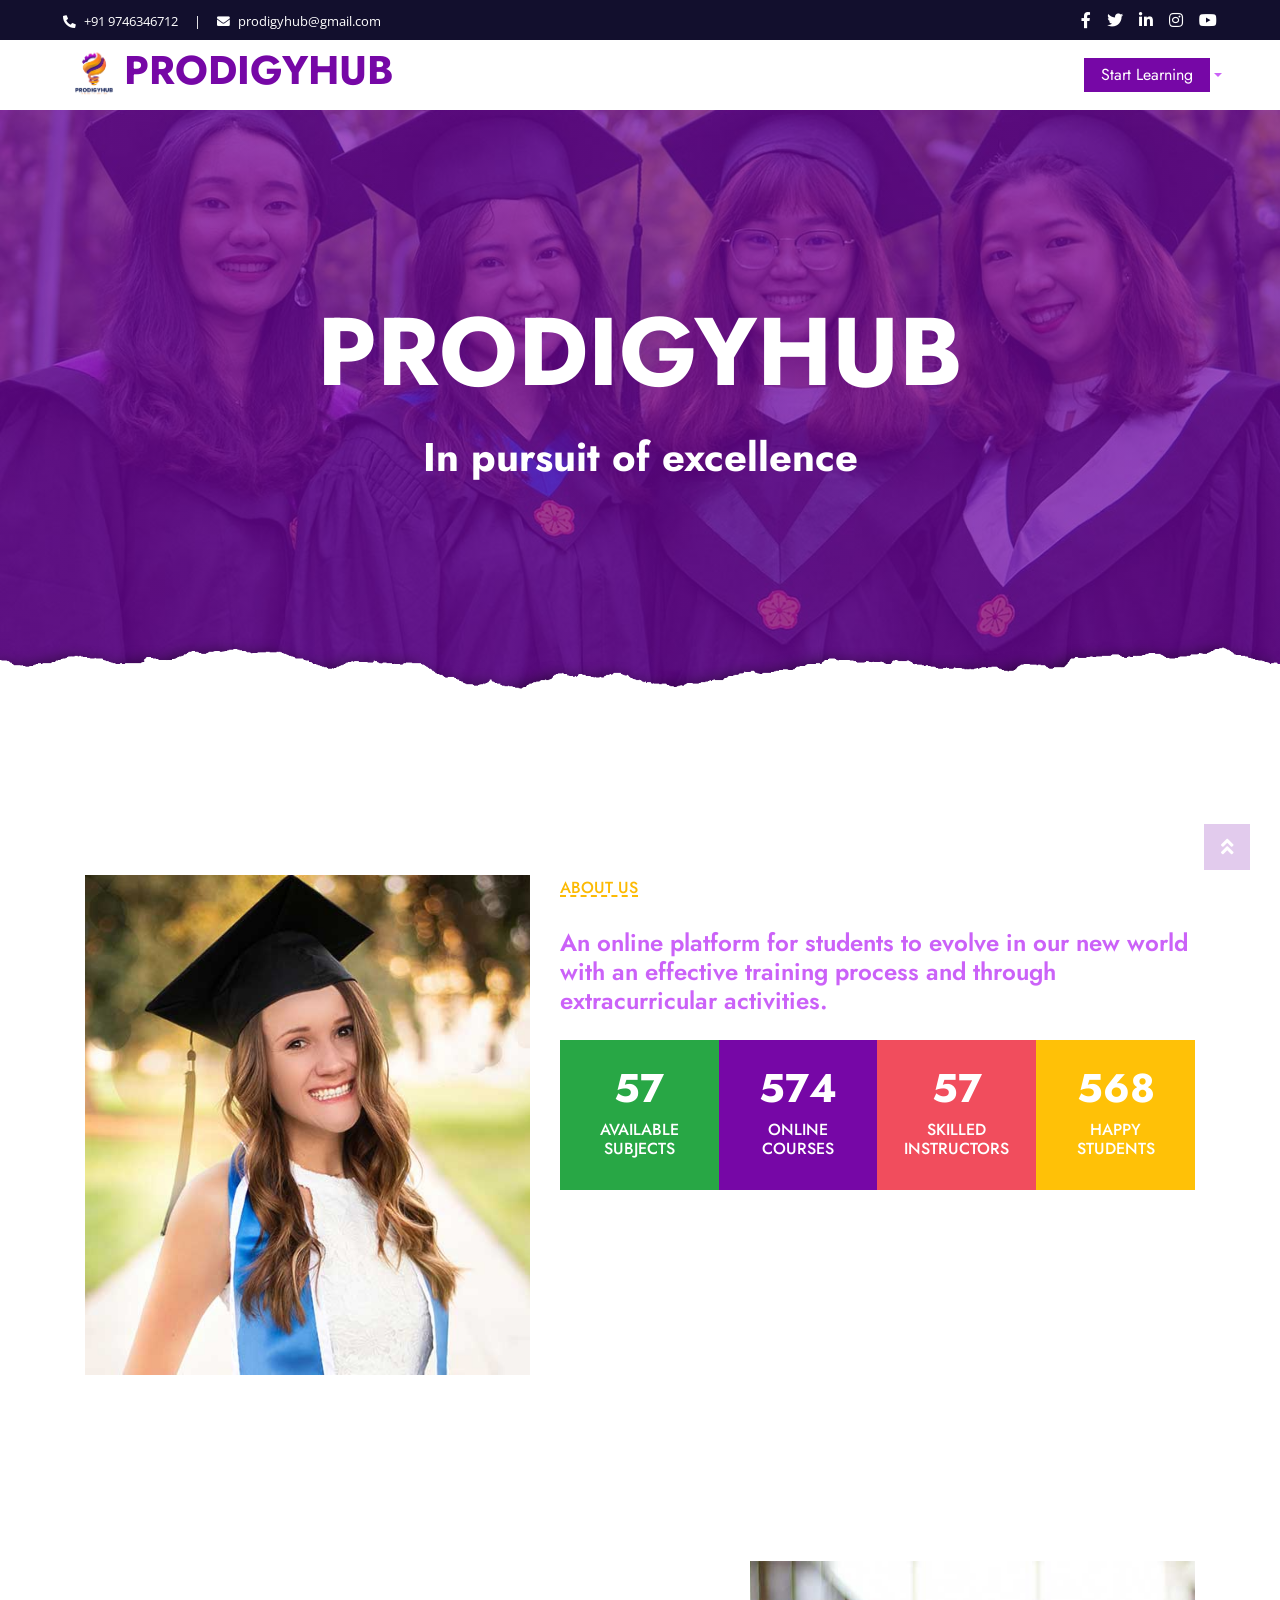
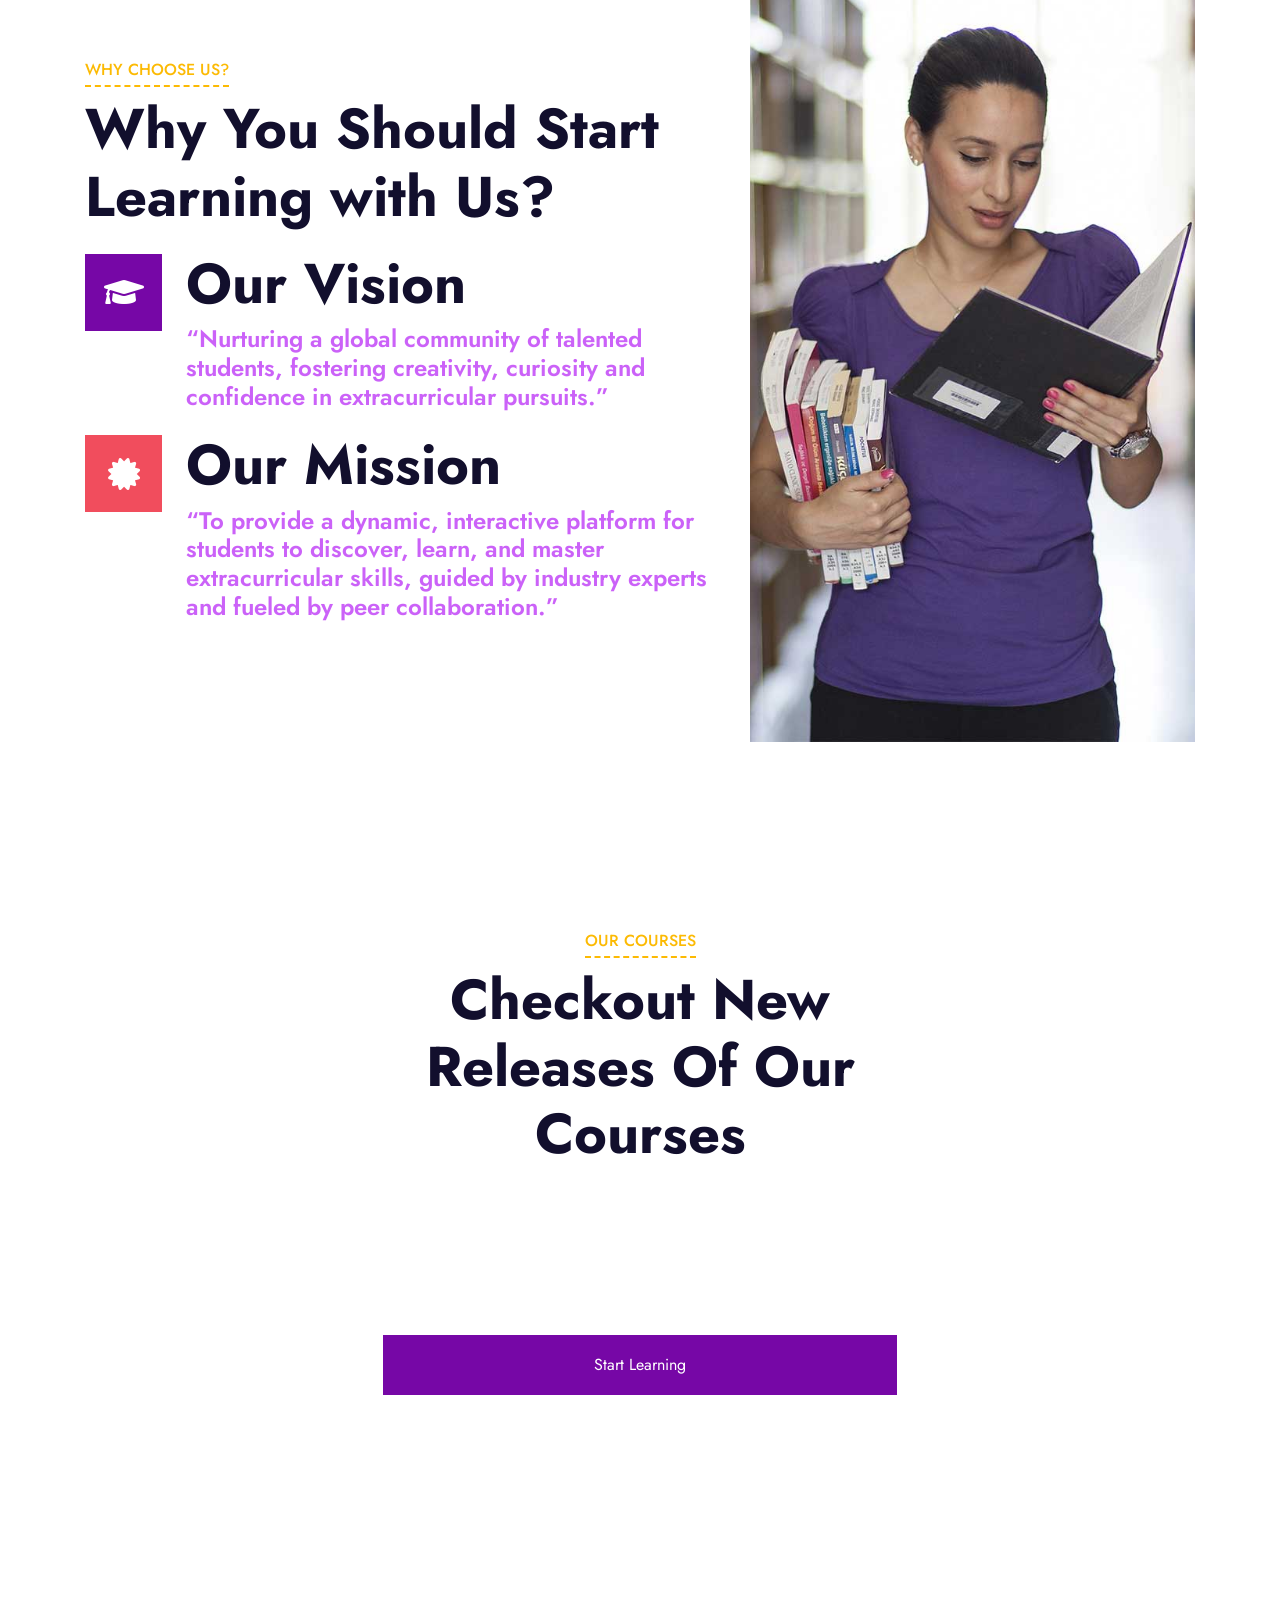
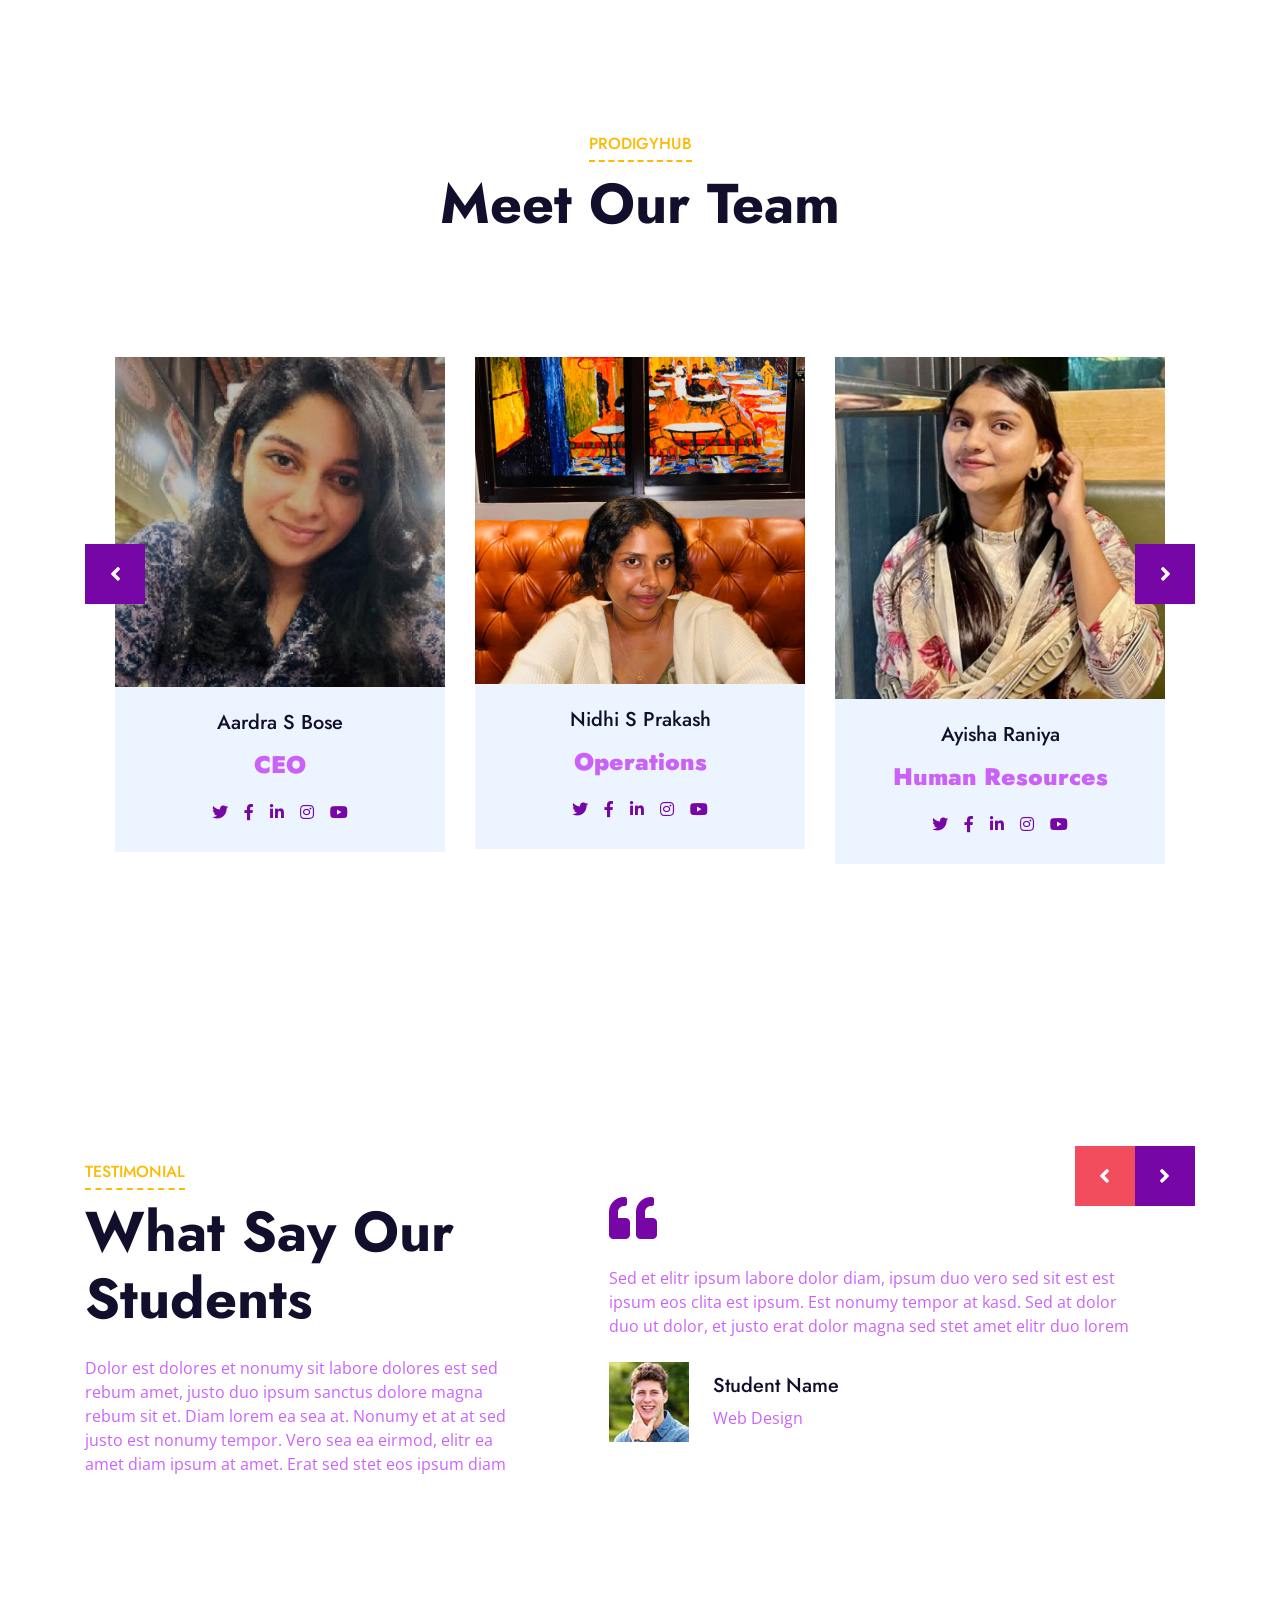
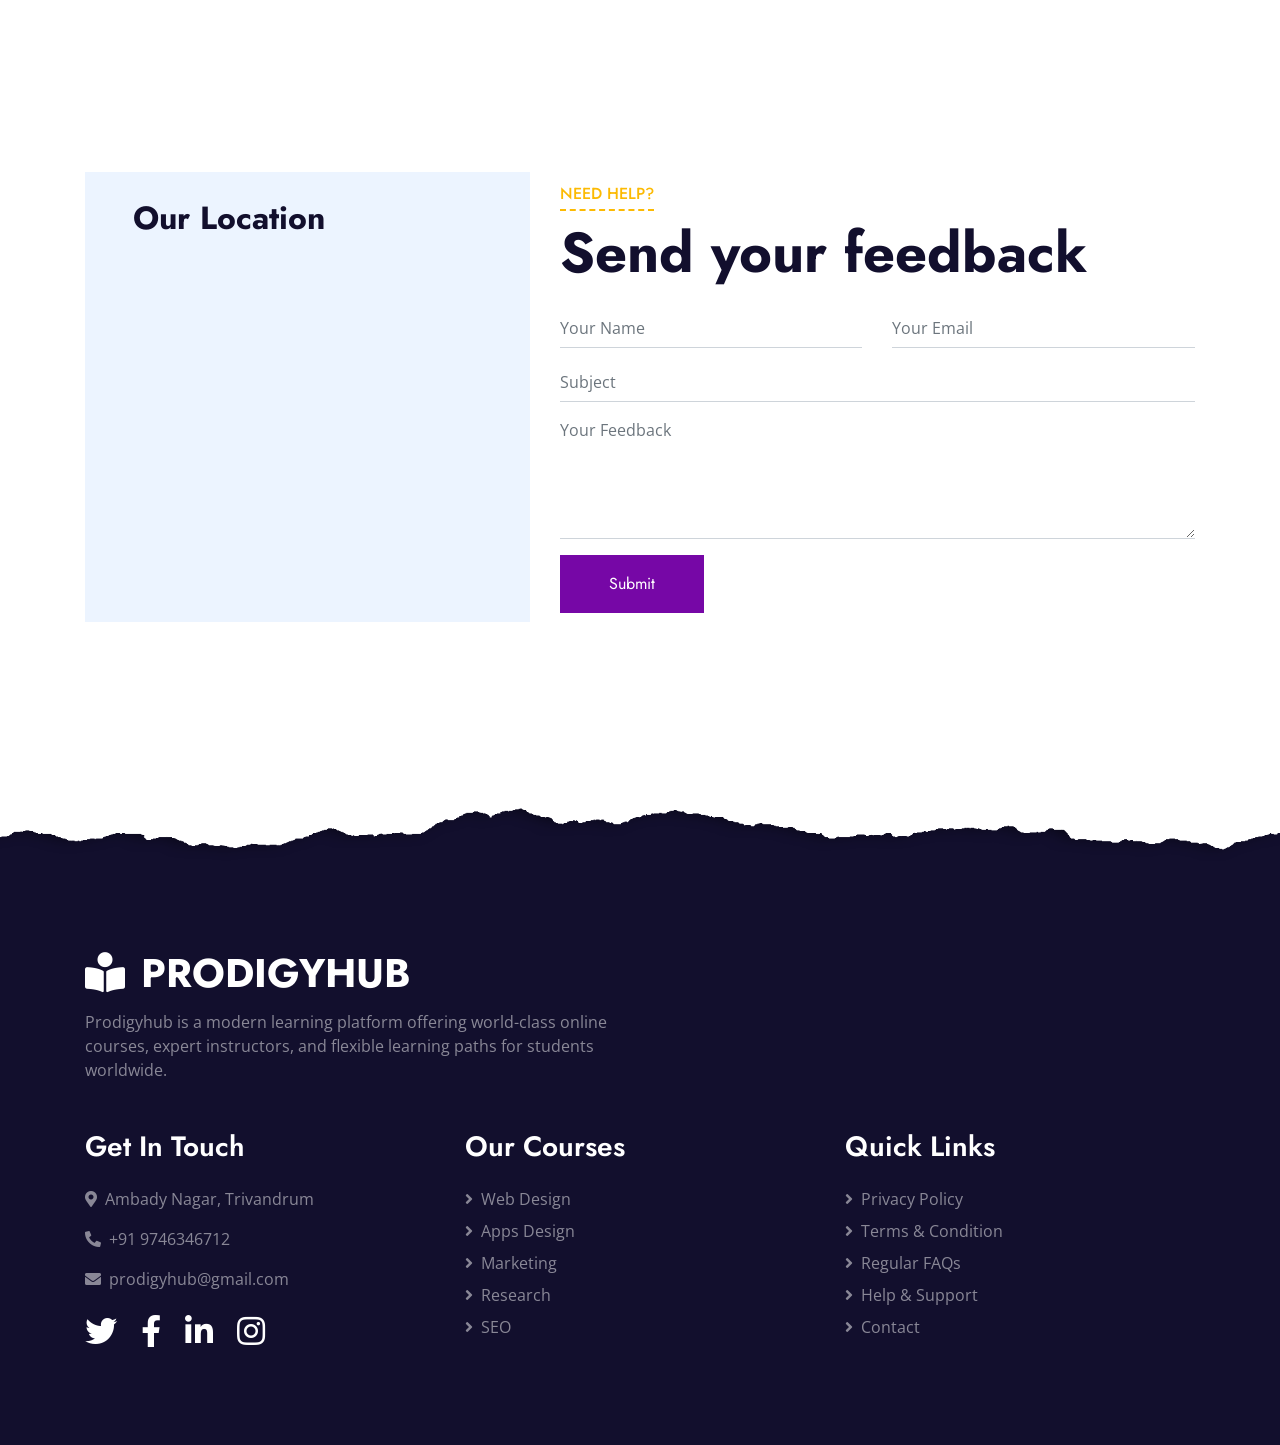
==== index.html @ 621f8bf7 "Minor fix 4" ====
<!DOCTYPE html>
<html lang="en">

<head>
    <meta charset="utf-8">
    <title>PRODIGYHUB</title>
    <meta content="width=device-width, initial-scale=1.0" name="viewport">
    <meta content="Free HTML Templates" name="keywords">
    <meta content="Free HTML Templates" name="description">

    <!-- Favicon -->
    <link href="img/favicon.ico" rel="icon">

    <!-- Google Web Fonts -->
    <link rel="preconnect" href="https://fonts.gstatic.com">
    <link href="https://fonts.googleapis.com/css2?family=Jost:wght@500;600;700&family=Open+Sans:wght@400;600&display=swap" rel="stylesheet"> 

    <!-- Font Awesome -->
    <link href="https://cdnjs.cloudflare.com/ajax/libs/font-awesome/5.10.0/css/all.min.css" rel="stylesheet">

    <!-- Libraries Stylesheet -->
    <link href="lib/owlcarousel/assets/owl.carousel.min.css" rel="stylesheet">

    <!-- Customized Bootstrap Stylesheet -->
    <link href="css/style.css" rel="stylesheet">
</head>

<body>
   
    <!-- Topbar Start -->
    <div class="container-fluid bg-dark">
        <div class="row py-2 px-lg-5">
            <div class="col-lg-6 text-center text-lg-left mb-2 mb-lg-0">
                <div class="d-inline-flex align-items-center text-white">
                    <small><i class="fa fa-phone-alt mr-2"></i>+91 9746346712</small>
                    <small class="px-3">|</small>
                    <small><i class="fa fa-envelope mr-2"></i>prodigyhub@gmail.com</small>
                </div>
            </div>
            <div class="col-lg-6 text-center text-lg-right">
                <div class="d-inline-flex align-items-center">
                    <a class="text-white px-2" href="">
                        <i class="fab fa-facebook-f"></i>
                    </a>
                    <a class="text-white px-2" href="">
                        <i class="fab fa-twitter"></i>
                    </a>
                    <a class="text-white px-2" href="">
                        <i class="fab fa-linkedin-in"></i>
                    </a>
                    <a class="text-white px-2" href="">
                        <i class="fab fa-instagram"></i>
                    </a>
                    <a class="text-white pl-2" href="">
                        <i class="fab fa-youtube"></i>
                    </a>
                </div>
            </div>
        </div>
    </div>
    <!-- Topbar End -->


    <!-- Navbar Start -->
    <div class="container-fluid p-0">
        <nav class="navbar navbar-expand-lg bg-white navbar-light py-3 py-lg-0 px-lg-5">
            <a href="index.html" class="navbar-brand ml-lg-3">
                <h1 class="m-0 text-uppercase text-primary"><img src="img/PRODIGY_HUB_TRANS.png" height="60" width="60"></i>PRODIGYHUB</h1>
            </a>
            <button type="button" class="navbar-toggler" data-toggle="collapse" data-target="#navbarCollapse">
                <span class="navbar-toggler-icon"></span>
            </button>
            <div class="collapse navbar-collapse justify-content-between px-lg-3 dropdown-toggle" id="navbarCollapse">
                <!--<div class="navbar-nav mx-auto py-0">
                    <a href="index.html" class="nav-item nav-link active">Home</a>
                    <a href="about.html" class="nav-item nav-link">About</a>
                    <a href="course.html" class="nav-item nav-link">Courses</a>
                    <div class="nav-item dropdown">
                        <a href="#" class="nav-link dropdown-toggle" data-toggle="dropdown">Pages</a>
                        <div class="dropdown-menu m-0">
                            <a href="detail.html" class="dropdown-item">Course Detail</a>
                            <a href="feature.html" class="dropdown-item">Our Features</a>
                            <a href="team.html" class="dropdown-item">Instructors</a>
                            <a href="testimonial.html" class="dropdown-item">Testimonial</a>
                        </div>
                    </div>
                    <a href="contact.html" class="nav-item nav-link">Contact</a>
                </div>-->
                <a href="./course.html" class="btn btn-primary pr-3 pl-3 pt-1 pb-1 d-inline  offset-10">Start Learning</a>
            </div>
        </nav>
    </div>
    <!-- Navbar End -->


    <!-- Header Start -->
    <div class="jumbotron jumbotron-fluid position-relative overlay-bottom" style="margin-bottom: 90px;">
        <div class="container text-center my-5 py-5">
            <h1 class="text-golden display-1 mt-4 mb-4">PRODIGYHUB</h1>
            <h1 class="text-golden  mb-5">In pursuit of excellence</h1>
            <div class="mx-auto mb-5" style="width: 100%; max-width: 600px;">
                <!--<div class="input-group">
                    <div class="input-group-prepend">
                        <button class="btn btn-outline-light bg-white text-body px-4 dropdown-toggle" type="button" data-toggle="dropdown"
                            aria-haspopup="true" aria-expanded="false">Courses</button>
                        <div class="dropdown-menu">
                            <a class="dropdown-item" href="#">Courses 1</a>
                            <a class="dropdown-item" href="#">Courses 2</a>
                            <a class="dropdown-item" href="#">Courses 3</a>
                        </div>
                    </div>
                    <input type="text" class="form-control border-light" style="padding: 30px 25px;" placeholder="Keyword">
                    <div class="input-group-append">
                        <button class="btn btn-secondary px-4 px-lg-5">Search</button>
                    </div>
                </div>-->
            </div>
        </div>
    </div>
    <!-- Header End -->


    <!-- About Start -->
    <div class="container-fluid py-5">
        <div class="container py-5">
            <div class="row">
                <div class="col-lg-5 mb-5 mb-lg-0" style="min-height: 500px;">
                    <div class="position-relative h-100">
                        <img class="position-absolute w-100 h-100" src="img/about.jpg" style="object-fit: cover;">
                    </div>
                </div>
                <div class="col-lg-7">
                    <div class="section-title position-relative mb-4">
                        <h6 class="d-inline-block position-relative text-secondary text-uppercase">About Us</h6>
                    </div>
                    <h4>
                        An online platform for students to evolve in our new world with an effective training process and through extracurricular activities.
                    </h4>
                    <div class="row pt-3 mx-0">
                        <div class="col-3 px-0">
                            <div class="bg-success text-center p-4">
                                <h1 class="text-white" data-toggle="counter-up">123</h1>
                                <h6 class="text-uppercase text-white">Available<span class="d-block">Subjects</span></h6>
                            </div>
                        </div>
                        <div class="col-3 px-0">
                            <div class="bg-primary text-center p-4">
                                <h1 class="text-white" data-toggle="counter-up">1234</h1>
                                <h6 class="text-uppercase text-white">Online<span class="d-block">Courses</span></h6>
                            </div>
                        </div>
                        <div class="col-3 px-0">
                            <div class="bg-secondary text-center p-4">
                                <h1 class="text-white" data-toggle="counter-up">123</h1>
                                <h6 class="text-uppercase text-white">Skilled<span class="d-block">Instructors</span></h6>
                            </div>
                        </div>
                        <div class="col-3 px-0">
                            <div class="bg-warning text-center p-4">
                                <h1 class="text-white" data-toggle="counter-up">1234</h1>
                                <h6 class="text-uppercase text-white">Happy<span class="d-block">Students</span></h6>
                            </div>
                        </div>
                    </div>
                </div>
            </div>
        </div>
    </div>
    <!-- About End -->


    <!-- Feature Start -->
    <div class="container-fluid bg-image" style="margin: 90px 0;">
        <div class="container">
            <div class="row">
                <div class="col-lg-7 my-5 pt-5 pb-lg-5">
                    <div class="section-title position-relative mb-4">
                        <h6 class="d-inline-block position-relative text-secondary text-uppercase pb-2">Why Choose Us?</h6>
                        <h1 class="display-4">Why You Should Start Learning with Us?</h1>
                    </div>
                    <div class="d-flex mb-3">
                        <div class="btn-icon bg-primary mr-4">
                            <i class="fa fa-2x fa-graduation-cap text-white"></i>
                        </div>
                        <div class="mt-n1">
                            <h1 class="display-4">Our Vision</h1>
                            <h4>
                                “Nurturing a global community of talented students, fostering creativity, curiosity and confidence in extracurricular pursuits.”
                            </h4>
                        </div>
                    </div>
                    <div class="d-flex mb-3">
                        <div class="btn-icon bg-secondary mr-4">
                            <i class="fa fa-2x fa-certificate text-white"></i>
                        </div>
                        <div class="mt-n1">
                            <h1 class="display-4">Our Mission</h1>
                            <h4>“To provide a dynamic, interactive platform for students to discover, learn, and master extracurricular skills, guided by industry experts and fueled by peer collaboration.”</h4>
                        </div>
                    </div>
                    
                </div>
                <div class="col-lg-5" style="min-height: 500px;">
                    <div class="position-relative h-100">
                        <img class="position-absolute w-100 h-100" src="img/feature.jpg" style="object-fit: cover;">
                    </div>
                </div>
            </div>
        </div>
    </div>
    <!-- Feature Start -->


    <!-- Courses Start -->
    <div class="container-fluid px-0 py-5">
        <div class="row mx-0 justify-content-center pt-5">
            <div class="col-lg-6">
                <div class="section-title text-center position-relative mb-4">
                    <h6 class="d-inline-block position-relative text-secondary text-uppercase pb-2">Our Courses</h6>
                    <h1 class="display-4">Checkout New Releases Of Our Courses</h1>
                </div>
            </div>
        </div>
        <!--<div class="owl-carousel courses-carousel">
            <div class="courses-item position-relative">
                <img class="img-fluid" src="img/courses-1.jpg" alt="">
                <div class="courses-text">
                    <h4 class="text-center text-white px-3">Web design & development courses for beginners</h4>
                    <div class="border-top w-100 mt-3">
                        <div class="d-flex justify-content-between p-4">
                            <span class="text-white"><i class="fa fa-user mr-2"></i>Jhon Doe</span>
                            <span class="text-white"><i class="fa fa-star mr-2"></i>4.5 <small>(250)</small></span>
                        </div>
                    </div>
                    <div class="w-100 bg-white text-center p-4" >
                        <a class="btn btn-primary" href="detail.html">Course Detail</a>
                    </div>
                </div>
            </div>
            <div class="courses-item position-relative">
                <img class="img-fluid" src="img/courses-2.jpg" alt="">
                <div class="courses-text">
                    <h4 class="text-center text-white px-3">Web design & development courses for beginners</h4>
                    <div class="border-top w-100 mt-3">
                        <div class="d-flex justify-content-between p-4">
                            <span class="text-white"><i class="fa fa-user mr-2"></i>Jhon Doe</span>
                            <span class="text-white"><i class="fa fa-star mr-2"></i>4.5 <small>(250)</small></span>
                        </div>
                    </div>
                    <div class="w-100 bg-white text-center p-4" >
                        <a class="btn btn-primary" href="detail.html">Course Detail</a>
                    </div>
                </div>
            </div>
            <div class="courses-item position-relative">
                <img class="img-fluid" src="img/courses-3.jpg" alt="">
                <div class="courses-text">
                    <h4 class="text-center text-white px-3">Web design & development courses for beginners</h4>
                    <div class="border-top w-100 mt-3">
                        <div class="d-flex justify-content-between p-4">
                            <span class="text-white"><i class="fa fa-user mr-2"></i>Jhon Doe</span>
                            <span class="text-white"><i class="fa fa-star mr-2"></i>4.5 <small>(250)</small></span>
                        </div>
                    </div>
                    <div class="w-100 bg-white text-center p-4" >
                        <a class="btn btn-primary" href="detail.html">Course Detail</a>
                    </div>
                </div>
            </div>
            <div class="courses-item position-relative">
                <img class="img-fluid" src="img/courses-4.jpg" alt="">
                <div class="courses-text">
                    <h4 class="text-center text-white px-3">Web design & development courses for beginners</h4>
                    <div class="border-top w-100 mt-3">
                        <div class="d-flex justify-content-between p-4">
                            <span class="text-white"><i class="fa fa-user mr-2"></i>Jhon Doe</span>
                            <span class="text-white"><i class="fa fa-star mr-2"></i>4.5 <small>(250)</small></span>
                        </div>
                    </div>
                    <div class="w-100 bg-white text-center p-4" >
                        <a class="btn btn-primary" href="detail.html">Course Detail</a>
                    </div>
                </div>
            </div>
            <div class="courses-item position-relative">
                <img class="img-fluid" src="img/courses-5.jpg" alt="">
                <div class="courses-text">
                    <h4 class="text-center text-white px-3">Web design & development courses for beginners</h4>
                    <div class="border-top w-100 mt-3">
                        <div class="d-flex justify-content-between p-4">
                            <span class="text-white"><i class="fa fa-user mr-2"></i>Jhon Doe</span>
                            <span class="text-white"><i class="fa fa-star mr-2"></i>4.5 <small>(250)</small></span>
                        </div>
                    </div>
                    <div class="w-100 bg-white text-center p-4" >
                        <a class="btn btn-primary" href="detail.html">Course Detail</a>
                    </div>
                </div>
            </div>
            <div class="courses-item position-relative">
                <img class="img-fluid" src="img/courses-6.jpg" alt="">
                <div class="courses-text">
                    <h4 class="text-center text-white px-3">Web design & development courses for beginners</h4>
                    <div class="border-top w-100 mt-3">
                        <div class="d-flex justify-content-between p-4">
                            <span class="text-white"><i class="fa fa-user mr-2"></i>Jhon Doe</span>
                            <span class="text-white"><i class="fa fa-star mr-2"></i>4.5 <small>(250)</small></span>
                        </div>
                    </div>
                    <div class="w-100 bg-white text-center p-4" >
                        <a class="btn btn-primary" href="detail.html">Course Detail</a>
                    </div>
                </div>
            </div>
        </div>-->
        <div class="row justify-content-center bg-image mx-0 mb-5">
            <div class="col-lg-6 py-5">
                <div class="bg-white p-5 my-5">
                    <!--<h1 class="text-center mb-4">30% Off For New Students</h1>-->
                    <form>
                        <!--<div class="form-row">
                            <div class="col-sm-6">
                                <div class="form-group">
                                    <input type="text" class="form-control bg-light border-0" placeholder="Your Name" style="padding: 30px 20px;">
                                </div>
                            </div>
                            <div class="col-sm-6">
                                <div class="form-group">
                                    <input type="email" class="form-control bg-light border-0" placeholder="Your Email" style="padding: 30px 20px;">
                                </div>
                            </div>
                        </div>-->
                        <div class="form-row">
                            <!--<div class="col-sm-1">
                                <div class="form-group">
                                    <select class="custom-select bg-light border-0 px-3" style="height: 60px;">
                                        <option selected>Select A courses</option>
                                        <option value="1">courses 1</option>
                                        <option value="2">courses 1</option>
                                        <option value="3">courses 1</option>
                                    </select>
                                </div>
                            </div>-->
                            <div class="col-sm-12">
                                <button
    class="btn btn-primary btn-block"
    type="button"
    style="height: 60px;"
    id="loadCourses"
  >
    Start Learning
  </button>
                            </div>
                        </div>
                    </form>
                </div>
            </div>
        </div>
    </div>
    <!-- Courses End -->


    <!-- Team Start -->
    <div class="container-fluid py-5">
        <div class="container py-5">
            <div class="section-title text-center position-relative mb-5">
                <h6 class="d-inline-block position-relative text-secondary text-uppercase pb-2">PRODIGYHUB
</h6>
                <h1 class="display-4">Meet Our Team</h1>
            </div>
            <div class="owl-carousel team-carousel position-relative" style="padding: 0 30px;">
                <div class="team-item">
                    <br>
                    <br>
                    <br>
                    <img class="img-fluid w-100" src="img\WhatsApp Image 2025-10-04 at 13.43.14_3c6030f2.jpg" alt="">
                    <div class="bg-light text-center p-4">
                        <h5 class="mb-3">Aardra S Bose</h5>
                        <p class="mb-2"><b><h4>CEO</h4></b></p>
                        <div class="d-flex justify-content-center">
                            <a class="mx-1 p-1" href="#"><i class="fab fa-twitter"></i></a>
                            <a class="mx-1 p-1" href="#"><i class="fab fa-facebook-f"></i></a>
                            <a class="mx-1 p-1" href="#"><i class="fab fa-linkedin-in"></i></a>
                            <a class="mx-1 p-1" href="#"><i class="fab fa-instagram"></i></a>
                            <a class="mx-1 p-1" href="#"><i class="fab fa-youtube"></i></a>
                        </div>
                    </div>
                </div>
                <div class="team-item"><br>
                    <br>
                    <br>

                    <img class="img-fluid w-100" src="img/WhatsApp Image 2025-10-04 at 12.13.30_6dc23aaf.jpg" alt="">
                    <div class="bg-light text-center p-4">
                        <h5 class="mb-3">Nidhi S Prakash</h5>
                        <p class="mb-2"><b><h4>Operations</h4></b></p>
                        <div class="d-flex justify-content-center">
                            <a class="mx-1 p-1" href="#"><i class="fab fa-twitter"></i></a>
                            <a class="mx-1 p-1" href="#"><i class="fab fa-facebook-f"></i></a>
                            <a class="mx-1 p-1" href="#"><i class="fab fa-linkedin-in"></i></a>
                            <a class="mx-1 p-1" href="#"><i class="fab fa-instagram"></i></a>
                            <a class="mx-1 p-1" href="#"><i class="fab fa-youtube"></i></a>
                        </div>
                    </div>
                </div>
                <div class="team-item">
                    <br><br><br>
                    <img class="img-fluid w-100" src="img/WhatsApp Image 2025-10-04 at 12.13.30_2588d9c2.jpg" alt="">
                    <div class="bg-light text-center p-4">
                         <h5 class="mb-3">Ayisha Raniya</h5>
                        <p class="mb-2"><b><h4>Human Resources</h4></b></p>
                        <div class="d-flex justify-content-center">
                            <a class="mx-1 p-1" href="#"><i class="fab fa-twitter"></i></a>
                            <a class="mx-1 p-1" href="#"><i class="fab fa-facebook-f"></i></a>
                            <a class="mx-1 p-1" href="#"><i class="fab fa-linkedin-in"></i></a>
                            <a class="mx-1 p-1" href="#"><i class="fab fa-instagram"></i></a>
                            <a class="mx-1 p-1" href="#"><i class="fab fa-youtube"></i></a>
                        </div>
                    </div>
                </div>
                <div class="team-item">
                    <br><br><br>
                    <img class="img-fluid w-100" src="img/WhatsApp Image 2025-10-04 at 13.42.23_b931906f.jpg" alt="">
                    <div class="bg-light text-center p-4">
                          <h5 class="mb-3">Suhail Sulaiman</h5>
                        <p class="mb-2"><b><h4>Marketing and R&D</h4></b></p>
                        <div class="d-flex justify-content-center">
                            <a class="mx-1 p-1" href="#"><i class="fab fa-twitter"></i></a>
                            <a class="mx-1 p-1" href="#"><i class="fab fa-facebook-f"></i></a>
                            <a class="mx-1 p-1" href="#"><i class="fab fa-linkedin-in"></i></a>
                            <a class="mx-1 p-1" href="#"><i class="fab fa-instagram"></i></a>
                            <a class="mx-1 p-1" href="#"><i class="fab fa-youtube"></i></a>
                            <br><br>
                        </div>
                    </div>
                </div>
                <div class="team-item">
                    <br><br><br>
                    <img class="img-fluid w-100" src="img/WhatsApp Image 2025-10-04 at 15.01.16_3075f04e.jpg" alt="">
                    <div class="bg-light text-center p-4">
                        <h5 class="mb-3">Anagha G</h5>
                        <p class="mb-2"><b><h4>Sales</h4></b></p>
                        <div class="d-flex justify-content-center">
                            <a class="mx-1 p-1" href="#"><i class="fab fa-twitter"></i></a>
                            <a class="mx-1 p-1" href="#"><i class="fab fa-facebook-f"></i></a>
                            <a class="mx-1 p-1" href="#"><i class="fab fa-linkedin-in"></i></a>
                            <a class="mx-1 p-1" href="#"><i class="fab fa-instagram"></i></a>
                            <a class="mx-1 p-1" href="#"><i class="fab fa-youtube"></i></a>
                        </div>
                    </div>
                </div>
                <div class="team-item">
                    <br><br><br>
                    <img class="img-fluid w-100" src="#" alt="">
                    <div class="bg-light text-center p-4">
                        <h5 class="mb-3">Sooraj S L </h5>
                        <p class="mb-2"><b><h4>Finance</h4></b></p>
                        <div class="d-flex justify-content-center">
                            <a class="mx-1 p-1" href="#"><i class="fab fa-twitter"></i></a>
                            <a class="mx-1 p-1" href="#"><i class="fab fa-facebook-f"></i></a>
                            <a class="mx-1 p-1" href="#"><i class="fab fa-linkedin-in"></i></a>
                            <a class="mx-1 p-1" href="#"><i class="fab fa-instagram"></i></a>
                            <a class="mx-1 p-1" href="#"><i class="fab fa-youtube"></i></a>
                        </div>
                    </div>
                </div>
                <div class="team-item">
                    <br><br><br>
                    <img class="img-fluid w-100" src="img/alan.jpg" alt="">
                    <div class="bg-light text-center p-4">
                        <h5 class="mb-3">Alan Mathew</h5>
                        <p class="mb-2"><h4><b>IT</b></h4></p>
                        <div class="d-flex justify-content-center">
                            <a class="mx-1 p-1" href="#"><i class="fab fa-twitter"></i></a>
                            <a class="mx-1 p-1" href="#"><i class="fab fa-facebook-f"></i></a>
                            <a class="mx-1 p-1" href="#"><i class="fab fa-linkedin-in"></i></a>
                            <a class="mx-1 p-1" href="#"><i class="fab fa-instagram"></i></a>
                            <a class="mx-1 p-1" href="#"><i class="fab fa-youtube"></i></a>
                        </div>
                    </div>
                </div>
            </div>
        </div>
    </div>
    <!-- Team End -->


    <!-- Testimonial Start -->
    <div class="container-fluid bg-image py-5" style="margin: 90px 0;">
        <div class="container py-5">
            <div class="row align-items-center">
                <div class="col-lg-5 mb-5 mb-lg-0">
                    <div class="section-title position-relative mb-4">
                        <h6 class="d-inline-block position-relative text-secondary text-uppercase pb-2">Testimonial</h6>
                        <h1 class="display-4">What Say Our Students</h1>
                    </div>
                    <p class="m-0">Dolor est dolores et nonumy sit labore dolores est sed rebum amet, justo duo ipsum sanctus dolore magna rebum sit et. Diam lorem ea sea at. Nonumy et at at sed justo est nonumy tempor. Vero sea ea eirmod, elitr ea amet diam ipsum at amet. Erat sed stet eos ipsum diam</p>
                </div>
                <div class="col-lg-7">
                    <div class="owl-carousel testimonial-carousel">
                        <div class="bg-white p-5">
                            <i class="fa fa-3x fa-quote-left text-primary mb-4"></i>
                            <p>Sed et elitr ipsum labore dolor diam, ipsum duo vero sed sit est est ipsum eos clita est ipsum. Est nonumy tempor at kasd. Sed at dolor duo ut dolor, et justo erat dolor magna sed stet amet elitr duo lorem</p>
                            <div class="d-flex flex-shrink-0 align-items-center mt-4">
                                <img class="img-fluid mr-4" src="img/testimonial-2.jpg" alt="">
                                <div>
                                    <h5>Student Name</h5>
                                    <span>Web Design</span>
                                </div>
                            </div>
                        </div>
                        <div class="bg-white p-5">
                            <i class="fa fa-3x fa-quote-left text-primary mb-4"></i>
                            <p>Sed et elitr ipsum labore dolor diam, ipsum duo vero sed sit est est ipsum eos clita est ipsum. Est nonumy tempor at kasd. Sed at dolor duo ut dolor, et justo erat dolor magna sed stet amet elitr duo lorem</p>
                            <div class="d-flex flex-shrink-0 align-items-center mt-4">
                                <img class="img-fluid mr-4" src="img/testimonial-1.jpg" alt="">
                                <div>
                                    <h5>Student Name</h5>
                                    <span>Web Design</span>
                                </div>
                            </div>
                        </div>
                    </div>
                </div>
            </div>
        </div>
    </div>
    <!-- Testimonial Start -->


    <!-- Contact Start -->
    <div class="container-fluid py-5">
        <div class="container py-5">
            <div class="row align-items-center">
                <div class="col-lg-5 mb-5 mb-lg-0">
                    <div class="bg-light d-flex flex-column justify-content-center px-5" style="height: 450px;">
                        <!--<div class="d-flex align-items-center mb-5">
                            <div class="btn-icon bg-primary mr-4">
                                
                                <i class="fa fa-2x fa-map-marker-alt text-white"></i>
                            
                            </div>
                            <div class="mt-n1">
                                <h4>Our Location</h4>
                                <p class="m-0">123 Street, New York, USA</p>
                                
                            </div>
                        </div>
                        <div class="d-flex align-items-center mb-5">
                            <div class="btn-icon bg-secondary mr-4">
                                <i class="fa fa-2x fa-phone-alt text-white"></i>
                            </div>
                            <div class="mt-n1">
                                <h4>Call Us</h4>
                                <p class="m-0">+91 9746346712</p>
                            </div>
                        </div>
                        <div class="d-flex align-items-center">
                            <div class="btn-icon bg-warning mr-4">
                                <i class="fa fa-2x fa-envelope text-white"></i>
                            </div>
                            <div class="mt-n1">
                                <h4>Email Us</h4>
                                <p class="m-0">info@example.com</p>
                            </div>
                        </div>-->
                         <h2>Our Location</h2>
                        <iframe src="https://www.google.com/maps/embed?pb=!1m18!1m12!1m3!1d2163.1876753986703!2d76.90421630512557!3d8.541512515603882!2m3!1f0!2f0!3f0!3m2!1i1024!2i768!4f13.1!3m3!1m2!1s0x3b05beb9e9fb0c31%3A0xa55fcbe3c17a2b60!2sCET%20School%20of%20Management%2C%20College%20of%20Engineering%20Trivandrum!5e0!3m2!1sen!2sin!4v1761761242615!5m2!1sen!2sin"
            width="350"
            height="350"
            style="border:0;"
            allowfullscreen=""
            loading="lazy"
            referrerpolicy="no-referrer-when-downgrade">
    </iframe>
                    </div>
                </div>
                <div class="col-lg-7">
                    <div class="section-title position-relative mb-4">
                        <h6 class="d-inline-block position-relative text-secondary text-uppercase pb-2">Need Help?</h6>
                        <h1 class="display-4">Send your feedback</h1>
                    </div>
                    <div class="contact-form">
                        <form>
                            <div class="row">
                                <div class="col-6 form-group">
                                    <input type="text" class="form-control border-top-0 border-right-0 border-left-0 p-0" placeholder="Your Name" required="required">
                                </div>
                                <div class="col-6 form-group">
                                    <input type="email" class="form-control border-top-0 border-right-0 border-left-0 p-0" placeholder="Your Email" required="required">
                                </div>
                            </div>
                            <div class="form-group">
                                <input type="text" class="form-control border-top-0 border-right-0 border-left-0 p-0" placeholder="Subject" required="required">
                            </div>
                            <div class="form-group">
                                <textarea class="form-control border-top-0 border-right-0 border-left-0 p-0" rows="5" placeholder="Your Feedback" required="required"></textarea>
                            </div>
                            <div>
                                <button class="btn btn-primary py-3 px-5" type="submit">Submit</button>
                            </div>
                        </form>
                    </div>
                </div>
            </div>
        </div>
    </div>
    <!-- Contact End -->


    <!-- Footer Start -->
    <div class="container-fluid position-relative overlay-top bg-dark text-white-50 py-5" style="margin-top: 90px;">
        <div class="container mt-5 pt-5">
            <div class="row">
                <div class="col-md-6 mb-5">
                    <a href="index.html" class="navbar-brand">
                        <h1 class="mt-n2 text-uppercase text-white"><i class="fa fa-book-reader mr-3"></i>ProdigyHub</h1>
                    </a>
                    <p class="m-0">Prodigyhub is a modern learning platform offering world-class online courses, 
          expert instructors, and flexible learning paths for students worldwide.</p>
                </div>
               
            </div>
            <div class="row">
                <div class="col-md-4 mb-5">
                    <h3 class="text-white mb-4">Get In Touch</h3>
                    <p><i class="fa fa-map-marker-alt mr-2"></i>Ambady Nagar, Trivandrum</p>
                    <p><i class="fa fa-phone-alt mr-2"></i>+91 9746346712</p>
                    <p><i class="fa fa-envelope mr-2"></i>prodigyhub@gmail.com</p>
                    <div class="d-flex justify-content-start mt-4">
                        <a class="text-white mr-4" href="#"><i class="fab fa-2x fa-twitter"></i></a>
                        <a class="text-white mr-4" href="#"><i class="fab fa-2x fa-facebook-f"></i></a>
                        <a class="text-white mr-4" href="#"><i class="fab fa-2x fa-linkedin-in"></i></a>
                        <a class="text-white" href="#"><i class="fab fa-2x fa-instagram"></i></a>
                    </div>
                </div>
                <div class="col-md-4 mb-5">
                    <h3 class="text-white mb-4">Our Courses</h3>
                    <div class="d-flex flex-column justify-content-start">
                        <a class="text-white-50 mb-2" href="#"><i class="fa fa-angle-right mr-2"></i>Web Design</a>
                        <a class="text-white-50 mb-2" href="#"><i class="fa fa-angle-right mr-2"></i>Apps Design</a>
                        <a class="text-white-50 mb-2" href="#"><i class="fa fa-angle-right mr-2"></i>Marketing</a>
                        <a class="text-white-50 mb-2" href="#"><i class="fa fa-angle-right mr-2"></i>Research</a>
                        <a class="text-white-50" href="#"><i class="fa fa-angle-right mr-2"></i>SEO</a>
                    </div>
                </div>
                <div class="col-md-4 mb-5">
                    <h3 class="text-white mb-4">Quick Links</h3>
                    <div class="d-flex flex-column justify-content-start">
                        <a class="text-white-50 mb-2" href="#"><i class="fa fa-angle-right mr-2"></i>Privacy Policy</a>
                        <a class="text-white-50 mb-2" href="#"><i class="fa fa-angle-right mr-2"></i>Terms & Condition</a>
                        <a class="text-white-50 mb-2" href="#"><i class="fa fa-angle-right mr-2"></i>Regular FAQs</a>
                        <a class="text-white-50 mb-2" href="#"><i class="fa fa-angle-right mr-2"></i>Help & Support</a>
                        <a class="text-white-50" href="#"><i class="fa fa-angle-right mr-2"></i>Contact</a>
                    </div>
                </div>
            </div>
        </div>
    </div>
    
    <!-- Footer End -->


    <!-- Back to Top -->
    <a href="#" class="btn btn-lg btn-primary rounded-0 btn-lg-square back-to-top"><i class="fa fa-angle-double-up"></i></a>


    <!-- JavaScript Libraries -->
    <script src="https://code.jquery.com/jquery-3.4.1.min.js"></script>
    <script src="https://stackpath.bootstrapcdn.com/bootstrap/4.4.1/js/bootstrap.bundle.min.js"></script>
    <script src="lib/easing/easing.min.js"></script>
    <script src="lib/waypoints/waypoints.min.js"></script>
    <script src="lib/counterup/counterup.min.js"></script>
    <script src="lib/owlcarousel/owl.carousel.min.js"></script>

    <!-- Template Javascript -->
     <script src="js/main.js"></script>
     <script>
  document.getElementById("loadCourses").addEventListener("click", function() {
    window.location.href = "course.html";
  });
</script>
</body>

</html>
---- css/style.css ----
/******* Bootstrap Theming ********/
/*!
 * Bootstrap v4.5.3 (https://getbootstrap.com/)
 * Copyright 2011-2020 The Bootstrap Authors
 * Copyright 2011-2020 Twitter, Inc.
 * Licensed under MIT (https://github.com/twbs/bootstrap/blob/main/LICENSE)
 */

:root {
  --blue: #007bff;
  --indigo: #6610f2;
  --purple: #6f42c1;
  --pink: #e83e8c;
  --red: #dc3545;
  --orange: #fd7e14;
  --yellow: #ffc107;
  --green: #28a745;
  --teal: #20c997;
  --cyan: #17a2b8;
  --white: #fff;
  --gray: #6c757d;
  --gray-dark: #343a40;
  --primary: #7607A6;
  --secondary: #F14D5D;
  --success: #28a745;
  --info: #17a2b8;
  --warning: #ffc107;
  --danger: #dc3545;
  --light: #ECF4FF;
  --dark: #120F2D;
  --breakpoint-xs: 0;
  --breakpoint-sm: 576px;
  --breakpoint-md: 768px;
  --breakpoint-lg: 992px;
  --breakpoint-xl: 1200px;
  --font-family-sans-serif: -apple-system, BlinkMacSystemFont, "Segoe UI", Roboto, "Helvetica Neue", Arial, "Noto Sans", sans-serif, "Apple Color Emoji", "Segoe UI Emoji", "Segoe UI Symbol", "Noto Color Emoji";
  --font-family-monospace: SFMono-Regular, Menlo, Monaco, Consolas, "Liberation Mono", "Courier New", monospace;
}

*,
*::before,
*::after {
  box-sizing: border-box;
}

html {
  font-family: sans-serif;
  line-height: 1.15;
  -webkit-text-size-adjust: 100%;
  -webkit-tap-highlight-color: rgba(0, 0, 0, 0);
}

article, aside, figcaption, figure, footer, header, hgroup, main, nav, section {
  display: block;
}

body {
  margin: 0;
  font-family: "Open Sans", sans-serif;
  font-size: 1rem;
  font-weight: 400;
  line-height: 1.5;
  color: #CB62F8;
  text-align: left;
  background-color: #FFFFFF;
}

[tabindex="-1"]:focus:not(:focus-visible) {
  outline: 0 !important;
}

hr {
  box-sizing: content-box;
  height: 0;
  overflow: visible;
}

h1, h2, h3, h4, h5, h6 {
  margin-top: 0;
  margin-bottom: 0.5rem;
}

p {
  margin-top: 0;
  margin-bottom: 1rem;
}

abbr[title],
abbr[data-original-title] {
  text-decoration: underline;
  text-decoration: underline dotted;
  cursor: help;
  border-bottom: 0;
  text-decoration-skip-ink: none;
}

address {
  margin-bottom: 1rem;
  font-style: normal;
  line-height: inherit;
}

ol,
ul,
dl {
  margin-top: 0;
  margin-bottom: 1rem;
}

ol ol,
ul ul,
ol ul,
ul ol {
  margin-bottom: 0;
}

dt {
  font-weight: 700;
}

dd {
  margin-bottom: .5rem;
  margin-left: 0;
}

blockquote {
  margin: 0 0 1rem;
}

b,
strong {
  font-weight: bolder;
}

small {
  font-size: 80%;
}

sub,
sup {
  position: relative;
  font-size: 75%;
  line-height: 0;
  vertical-align: baseline;
}

sub {
  bottom: -.25em;
}

sup {
  top: -.5em;
}

a {
  color: #7607A6;
  text-decoration: none;
  background-color: transparent;
}

a:hover {
  color: #1154b6;
  text-decoration: underline;
}

a:not([href]):not([class]) {
  color: inherit;
  text-decoration: none;
}

a:not([href]):not([class]):hover {
  color: inherit;
  text-decoration: none;
}

pre,
code,
kbd,
samp {
  font-family: SFMono-Regular, Menlo, Monaco, Consolas, "Liberation Mono", "Courier New", monospace;
  font-size: 1em;
}

pre {
  margin-top: 0;
  margin-bottom: 1rem;
  overflow: auto;
  -ms-overflow-style: scrollbar;
}

figure {
  margin: 0 0 1rem;
}

img {
  vertical-align: middle;
  border-style: none;
}

svg {
  overflow: hidden;
  vertical-align: middle;
}

table {
  border-collapse: collapse;
}

caption {
  padding-top: 0.75rem;
  padding-bottom: 0.75rem;
  color: #6c757d;
  text-align: left;
  caption-side: bottom;
}

th {
  text-align: inherit;
  text-align: -webkit-match-parent;
}

label {
  display: inline-block;
  margin-bottom: 0.5rem;
}

button {
  border-radius: 0;
}

button:focus {
  outline: 1px dotted;
  outline: 5px auto -webkit-focus-ring-color;
}

input,
button,
select,
optgroup,
textarea {
  margin: 0;
  font-family: inherit;
  font-size: inherit;
  line-height: inherit;
}

button,
input {
  overflow: visible;
}

button,
select {
  text-transform: none;
}

[role="button"] {
  cursor: pointer;
}

select {
  word-wrap: normal;
}

button,
[type="button"],
[type="reset"],
[type="submit"] {
  -webkit-appearance: button;
}

button:not(:disabled),
[type="button"]:not(:disabled),
[type="reset"]:not(:disabled),
[type="submit"]:not(:disabled) {
  cursor: pointer;
}

button::-moz-focus-inner,
[type="button"]::-moz-focus-inner,
[type="reset"]::-moz-focus-inner,
[type="submit"]::-moz-focus-inner {
  padding: 0;
  border-style: none;
}

input[type="radio"],
input[type="checkbox"] {
  box-sizing: border-box;
  padding: 0;
}

textarea {
  overflow: auto;
  resize: vertical;
}

fieldset {
  min-width: 0;
  padding: 0;
  margin: 0;
  border: 0;
}

legend {
  display: block;
  width: 100%;
  max-width: 100%;
  padding: 0;
  margin-bottom: .5rem;
  font-size: 1.5rem;
  line-height: inherit;
  color: inherit;
  white-space: normal;
}

@media (max-width: 1200px) {
  legend {
    font-size: calc(1.275rem + 0.3vw) ;
  }
}

progress {
  vertical-align: baseline;
}

[type="number"]::-webkit-inner-spin-button,
[type="number"]::-webkit-outer-spin-button {
  height: auto;
}

[type="search"] {
  outline-offset: -2px;
  -webkit-appearance: none;
}

[type="search"]::-webkit-search-decoration {
  -webkit-appearance: none;
}

::-webkit-file-upload-button {
  font: inherit;
  -webkit-appearance: button;
}

output {
  display: inline-block;
}

summary {
  display: list-item;
  cursor: pointer;
}

template {
  display: none;
}

[hidden] {
  display: none !important;
}

h1, h2, h3, h4, h5, h6,
.h1, .h2, .h3, .h4, .h5, .h6 {
  margin-bottom: 0.5rem;
  font-family: "Jost", sans-serif;
  font-weight: 500;
  line-height: 1.2;
  color: #120F2D;
}

h1, .h1 {
  font-size: 2.5rem;
}

@media (max-width: 1200px) {
  h1, .h1 {
    font-size: calc(1.375rem + 1.5vw) ;
  }
}

h2, .h2 {
  font-size: 2rem;
}

@media (max-width: 1200px) {
  h2, .h2 {
    font-size: calc(1.325rem + 0.9vw) ;
  }
}

h3, .h3 {
  font-size: 1.75rem;
}

@media (max-width: 1200px) {
  h3, .h3 {
    font-size: calc(1.3rem + 0.6vw) ;
  }
}

h4, .h4 {
  font-size: 1.5rem;
  color: #CB62F8;
}

@media (max-width: 1200px) {
  h4, .h4 {
    font-size: calc(1.275rem + 0.3vw) ;
  }
}

h5, .h5 {
  font-size: 1.25rem;
}

h6, .h6 {
  font-size: 1rem;
}

.lead {
  font-size: 1.25rem;
  font-weight: 300;
}

.display-1 {
  font-size: 6rem;
  font-weight: 300;
  line-height: 1.2;
}

@media (max-width: 1200px) {
  .display-1 {
    font-size: calc(1.725rem + 5.7vw) ;
  }
}

.display-2 {
  font-size: 5.5rem;
  font-weight: 300;
  line-height: 1.2;
}

@media (max-width: 1200px) {
  .display-2 {
    font-size: calc(1.675rem + 5.1vw) ;
  }
}

.display-3 {
  font-size: 4.5rem;
  font-weight: 300;
  line-height: 1.2;
}

@media (max-width: 1200px) {
  .display-3 {
    font-size: calc(1.575rem + 3.9vw) ;
  }
}

.display-4 {
  font-size: 3.5rem;
  font-weight: 300;
  line-height: 1.2;
}

@media (max-width: 1200px) {
  .display-4 {
    font-size: calc(1.475rem + 2.7vw) ;
  }
}

hr {
  margin-top: 1rem;
  margin-bottom: 1rem;
  border: 0;
  border-top: 1px solid rgba(0, 0, 0, 0.1);
}

small,
.small {
  font-size: 80%;
  font-weight: 400;
}

mark,
.mark {
  padding: 0.2em;
  background-color: #fcf8e3;
}

.list-unstyled {
  padding-left: 0;
  list-style: none;
}

.list-inline {
  padding-left: 0;
  list-style: none;
}

.list-inline-item {
  display: inline-block;
}

.list-inline-item:not(:last-child) {
  margin-right: 0.5rem;
}

.initialism {
  font-size: 90%;
  text-transform: uppercase;
}

.blockquote {
  margin-bottom: 1rem;
  font-size: 1.25rem;
}

.blockquote-footer {
  display: block;
  font-size: 80%;
  color: #6c757d;
}

.blockquote-footer::before {
  content: "\2014\00A0";
}

.img-fluid {
  max-width: 100%;
  height: auto;
}

.img-thumbnail {
  padding: 0.25rem;
  background-color: #FFFFFF;
  border: 1px solid #dee2e6;
  border-radius: false;
  max-width: 100%;
  height: auto;
}

.figure {
  display: inline-block;
}

.figure-img {
  margin-bottom: 0.5rem;
  line-height: 1;
}

.figure-caption {
  font-size: 90%;
  color: #6c757d;
}

code {
  font-size: 87.5%;
  color: #e83e8c;
  word-wrap: break-word;
}

a > code {
  color: inherit;
}

kbd {
  padding: 0.2rem 0.4rem;
  font-size: 87.5%;
  color: #fff;
  background-color: #212529;
  border-radius: 0.2rem;
}

kbd kbd {
  padding: 0;
  font-size: 100%;
  font-weight: 700;
}

pre {
  display: block;
  font-size: 87.5%;
  color: #212529;
}

pre code {
  font-size: inherit;
  color: inherit;
  word-break: normal;
}

.pre-scrollable {
  max-height: 340px;
  overflow-y: scroll;
}

.container,
.container-fluid,
.container-sm,
.container-md,
.container-lg,
.container-xl {
  width: 100%;
  padding-right: 15px;
  padding-left: 15px;
  margin-right: auto;
  margin-left: auto;
}

@media (min-width: 576px) {
  .container, .container-sm {
    max-width: 540px;
  }
}

@media (min-width: 768px) {
  .container, .container-sm, .container-md {
    max-width: 720px;
  }
}

@media (min-width: 992px) {
  .container, .container-sm, .container-md, .container-lg {
    max-width: 960px;
  }
}

@media (min-width: 1200px) {
  .container, .container-sm, .container-md, .container-lg, .container-xl {
    max-width: 1140px;
  }
}

.row {
  display: flex;
  flex-wrap: wrap;
  margin-right: -15px;
  margin-left: -15px;
}

.no-gutters {
  margin-right: 0;
  margin-left: 0;
}

.no-gutters > .col,
.no-gutters > [class*="col-"] {
  padding-right: 0;
  padding-left: 0;
}

.col-1, .col-2, .col-3, .col-4, .col-5, .col-6, .col-7, .col-8, .col-9, .col-10, .col-11, .col-12, .col,
.col-auto, .col-sm-1, .col-sm-2, .col-sm-3, .col-sm-4, .col-sm-5, .col-sm-6, .col-sm-7, .col-sm-8, .col-sm-9, .col-sm-10, .col-sm-11, .col-sm-12, .col-sm,
.col-sm-auto, .col-md-1, .col-md-2, .col-md-3, .col-md-4, .col-md-5, .col-md-6, .col-md-7, .col-md-8, .col-md-9, .col-md-10, .col-md-11, .col-md-12, .col-md,
.col-md-auto, .col-lg-1, .col-lg-2, .col-lg-3, .col-lg-4, .col-lg-5, .col-lg-6, .col-lg-7, .col-lg-8, .col-lg-9, .col-lg-10, .col-lg-11, .col-lg-12, .col-lg,
.col-lg-auto, .col-xl-1, .col-xl-2, .col-xl-3, .col-xl-4, .col-xl-5, .col-xl-6, .col-xl-7, .col-xl-8, .col-xl-9, .col-xl-10, .col-xl-11, .col-xl-12, .col-xl,
.col-xl-auto {
  position: relative;
  width: 100%;
  padding-right: 15px;
  padding-left: 15px;
}

.col {
  flex-basis: 0;
  flex-grow: 1;
  max-width: 100%;
}

.row-cols-1 > * {
  flex: 0 0 100%;
  max-width: 100%;
}

.row-cols-2 > * {
  flex: 0 0 50%;
  max-width: 50%;
}

.row-cols-3 > * {
  flex: 0 0 33.33333%;
  max-width: 33.33333%;
}

.row-cols-4 > * {
  flex: 0 0 25%;
  max-width: 25%;
}

.row-cols-5 > * {
  flex: 0 0 20%;
  max-width: 20%;
}

.row-cols-6 > * {
  flex: 0 0 16.66667%;
  max-width: 16.66667%;
}

.col-auto {
  flex: 0 0 auto;
  width: auto;
  max-width: 100%;
}

.col-1 {
  flex: 0 0 8.33333%;
  max-width: 8.33333%;
}

.col-2 {
  flex: 0 0 16.66667%;
  max-width: 16.66667%;
}

.col-3 {
  flex: 0 0 25%;
  max-width: 25%;
}

.col-4 {
  flex: 0 0 33.33333%;
  max-width: 33.33333%;
}

.col-5 {
  flex: 0 0 41.66667%;
  max-width: 41.66667%;
}

.col-6 {
  flex: 0 0 50%;
  max-width: 50%;
}

.col-7 {
  flex: 0 0 58.33333%;
  max-width: 58.33333%;
}

.col-8 {
  flex: 0 0 66.66667%;
  max-width: 66.66667%;
}

.col-9 {
  flex: 0 0 75%;
  max-width: 75%;
}

.col-10 {
  flex: 0 0 83.33333%;
  max-width: 83.33333%;
}

.col-11 {
  flex: 0 0 91.66667%;
  max-width: 91.66667%;
}

.col-12 {
  flex: 0 0 100%;
  max-width: 100%;
}

.order-first {
  order: -1;
}

.order-last {
  order: 13;
}

.order-0 {
  order: 0;
}

.order-1 {
  order: 1;
}

.order-2 {
  order: 2;
}

.order-3 {
  order: 3;
}

.order-4 {
  order: 4;
}

.order-5 {
  order: 5;
}

.order-6 {
  order: 6;
}

.order-7 {
  order: 7;
}

.order-8 {
  order: 8;
}

.order-9 {
  order: 9;
}

.order-10 {
  order: 10;
}

.order-11 {
  order: 11;
}

.order-12 {
  order: 12;
}

.offset-1 {
  margin-left: 8.33333%;
}

.offset-2 {
  margin-left: 16.66667%;
}

.offset-3 {
  margin-left: 25%;
}

.offset-4 {
  margin-left: 33.33333%;
}

.offset-5 {
  margin-left: 41.66667%;
}

.offset-6 {
  margin-left: 50%;
}

.offset-7 {
  margin-left: 58.33333%;
}

.offset-8 {
  margin-left: 66.66667%;
}

.offset-9 {
  margin-left: 75%;
}

.offset-10 {
  margin-left: 83.33333%;
}

.offset-11 {
  margin-left: 91.66667%;
}

@media (min-width: 576px) {
  .col-sm {
    flex-basis: 0;
    flex-grow: 1;
    max-width: 100%;
  }
  .row-cols-sm-1 > * {
    flex: 0 0 100%;
    max-width: 100%;
  }
  .row-cols-sm-2 > * {
    flex: 0 0 50%;
    max-width: 50%;
  }
  .row-cols-sm-3 > * {
    flex: 0 0 33.33333%;
    max-width: 33.33333%;
  }
  .row-cols-sm-4 > * {
    flex: 0 0 25%;
    max-width: 25%;
  }
  .row-cols-sm-5 > * {
    flex: 0 0 20%;
    max-width: 20%;
  }
  .row-cols-sm-6 > * {
    flex: 0 0 16.66667%;
    max-width: 16.66667%;
  }
  .col-sm-auto {
    flex: 0 0 auto;
    width: auto;
    max-width: 100%;
  }
  .col-sm-1 {
    flex: 0 0 8.33333%;
    max-width: 8.33333%;
  }
  .col-sm-2 {
    flex: 0 0 16.66667%;
    max-width: 16.66667%;
  }
  .col-sm-3 {
    flex: 0 0 25%;
    max-width: 25%;
  }
  .col-sm-4 {
    flex: 0 0 33.33333%;
    max-width: 33.33333%;
  }
  .col-sm-5 {
    flex: 0 0 41.66667%;
    max-width: 41.66667%;
  }
  .col-sm-6 {
    flex: 0 0 50%;
    max-width: 50%;
  }
  .col-sm-7 {
    flex: 0 0 58.33333%;
    max-width: 58.33333%;
  }
  .col-sm-8 {
    flex: 0 0 66.66667%;
    max-width: 66.66667%;
  }
  .col-sm-9 {
    flex: 0 0 75%;
    max-width: 75%;
  }
  .col-sm-10 {
    flex: 0 0 83.33333%;
    max-width: 83.33333%;
  }
  .col-sm-11 {
    flex: 0 0 91.66667%;
    max-width: 91.66667%;
  }
  .col-sm-12 {
    flex: 0 0 100%;
    max-width: 100%;
  }
  .order-sm-first {
    order: -1;
  }
  .order-sm-last {
    order: 13;
  }
  .order-sm-0 {
    order: 0;
  }
  .order-sm-1 {
    order: 1;
  }
  .order-sm-2 {
    order: 2;
  }
  .order-sm-3 {
    order: 3;
  }
  .order-sm-4 {
    order: 4;
  }
  .order-sm-5 {
    order: 5;
  }
  .order-sm-6 {
    order: 6;
  }
  .order-sm-7 {
    order: 7;
  }
  .order-sm-8 {
    order: 8;
  }
  .order-sm-9 {
    order: 9;
  }
  .order-sm-10 {
    order: 10;
  }
  .order-sm-11 {
    order: 11;
  }
  .order-sm-12 {
    order: 12;
  }
  .offset-sm-0 {
    margin-left: 0;
  }
  .offset-sm-1 {
    margin-left: 8.33333%;
  }
  .offset-sm-2 {
    margin-left: 16.66667%;
  }
  .offset-sm-3 {
    margin-left: 25%;
  }
  .offset-sm-4 {
    margin-left: 33.33333%;
  }
  .offset-sm-5 {
    margin-left: 41.66667%;
  }
  .offset-sm-6 {
    margin-left: 50%;
  }
  .offset-sm-7 {
    margin-left: 58.33333%;
  }
  .offset-sm-8 {
    margin-left: 66.66667%;
  }
  .offset-sm-9 {
    margin-left: 75%;
  }
  .offset-sm-10 {
    margin-left: 83.33333%;
  }
  .offset-sm-11 {
    margin-left: 91.66667%;
  }
}

@media (min-width: 768px) {
  .col-md {
    flex-basis: 0;
    flex-grow: 1;
    max-width: 100%;
  }
  .row-cols-md-1 > * {
    flex: 0 0 100%;
    max-width: 100%;
  }
  .row-cols-md-2 > * {
    flex: 0 0 50%;
    max-width: 50%;
  }
  .row-cols-md-3 > * {
    flex: 0 0 33.33333%;
    max-width: 33.33333%;
  }
  .row-cols-md-4 > * {
    flex: 0 0 25%;
    max-width: 25%;
  }
  .row-cols-md-5 > * {
    flex: 0 0 20%;
    max-width: 20%;
  }
  .row-cols-md-6 > * {
    flex: 0 0 16.66667%;
    max-width: 16.66667%;
  }
  .col-md-auto {
    flex: 0 0 auto;
    width: auto;
    max-width: 100%;
  }
  .col-md-1 {
    flex: 0 0 8.33333%;
    max-width: 8.33333%;
  }
  .col-md-2 {
    flex: 0 0 16.66667%;
    max-width: 16.66667%;
  }
  .col-md-3 {
    flex: 0 0 25%;
    max-width: 25%;
  }
  .col-md-4 {
    flex: 0 0 33.33333%;
    max-width: 33.33333%;
  }
  .col-md-5 {
    flex: 0 0 41.66667%;
    max-width: 41.66667%;
  }
  .col-md-6 {
    flex: 0 0 50%;
    max-width: 50%;
  }
  .col-md-7 {
    flex: 0 0 58.33333%;
    max-width: 58.33333%;
  }
  .col-md-8 {
    flex: 0 0 66.66667%;
    max-width: 66.66667%;
  }
  .col-md-9 {
    flex: 0 0 75%;
    max-width: 75%;
  }
  .col-md-10 {
    flex: 0 0 83.33333%;
    max-width: 83.33333%;
  }
  .col-md-11 {
    flex: 0 0 91.66667%;
    max-width: 91.66667%;
  }
  .col-md-12 {
    flex: 0 0 100%;
    max-width: 100%;
  }
  .order-md-first {
    order: -1;
  }
  .order-md-last {
    order: 13;
  }
  .order-md-0 {
    order: 0;
  }
  .order-md-1 {
    order: 1;
  }
  .order-md-2 {
    order: 2;
  }
  .order-md-3 {
    order: 3;
  }
  .order-md-4 {
    order: 4;
  }
  .order-md-5 {
    order: 5;
  }
  .order-md-6 {
    order: 6;
  }
  .order-md-7 {
    order: 7;
  }
  .order-md-8 {
    order: 8;
  }
  .order-md-9 {
    order: 9;
  }
  .order-md-10 {
    order: 10;
  }
  .order-md-11 {
    order: 11;
  }
  .order-md-12 {
    order: 12;
  }
  .offset-md-0 {
    margin-left: 0;
  }
  .offset-md-1 {
    margin-left: 8.33333%;
  }
  .offset-md-2 {
    margin-left: 16.66667%;
  }
  .offset-md-3 {
    margin-left: 25%;
  }
  .offset-md-4 {
    margin-left: 33.33333%;
  }
  .offset-md-5 {
    margin-left: 41.66667%;
  }
  .offset-md-6 {
    margin-left: 50%;
  }
  .offset-md-7 {
    margin-left: 58.33333%;
  }
  .offset-md-8 {
    margin-left: 66.66667%;
  }
  .offset-md-9 {
    margin-left: 75%;
  }
  .offset-md-10 {
    margin-left: 83.33333%;
  }
  .offset-md-11 {
    margin-left: 91.66667%;
  }
}

@media (min-width: 992px) {
  .col-lg {
    flex-basis: 0;
    flex-grow: 1;
    max-width: 100%;
  }
  .row-cols-lg-1 > * {
    flex: 0 0 100%;
    max-width: 100%;
  }
  .row-cols-lg-2 > * {
    flex: 0 0 50%;
    max-width: 50%;
  }
  .row-cols-lg-3 > * {
    flex: 0 0 33.33333%;
    max-width: 33.33333%;
  }
  .row-cols-lg-4 > * {
    flex: 0 0 25%;
    max-width: 25%;
  }
  .row-cols-lg-5 > * {
    flex: 0 0 20%;
    max-width: 20%;
  }
  .row-cols-lg-6 > * {
    flex: 0 0 16.66667%;
    max-width: 16.66667%;
  }
  .col-lg-auto {
    flex: 0 0 auto;
    width: auto;
    max-width: 100%;
  }
  .col-lg-1 {
    flex: 0 0 8.33333%;
    max-width: 8.33333%;
  }
  .col-lg-2 {
    flex: 0 0 16.66667%;
    max-width: 16.66667%;
  }
  .col-lg-3 {
    flex: 0 0 25%;
    max-width: 25%;
  }
  .col-lg-4 {
    flex: 0 0 33.33333%;
    max-width: 33.33333%;
  }
  .col-lg-5 {
    flex: 0 0 41.66667%;
    max-width: 41.66667%;
  }
  .col-lg-6 {
    flex: 0 0 50%;
    max-width: 50%;
  }
  .col-lg-7 {
    flex: 0 0 58.33333%;
    max-width: 58.33333%;
  }
  .col-lg-8 {
    flex: 0 0 66.66667%;
    max-width: 66.66667%;
  }
  .col-lg-9 {
    flex: 0 0 75%;
    max-width: 75%;
  }
  .col-lg-10 {
    flex: 0 0 83.33333%;
    max-width: 83.33333%;
  }
  .col-lg-11 {
    flex: 0 0 91.66667%;
    max-width: 91.66667%;
  }
  .col-lg-12 {
    flex: 0 0 100%;
    max-width: 100%;
  }
  .order-lg-first {
    order: -1;
  }
  .order-lg-last {
    order: 13;
  }
  .order-lg-0 {
    order: 0;
  }
  .order-lg-1 {
    order: 1;
  }
  .order-lg-2 {
    order: 2;
  }
  .order-lg-3 {
    order: 3;
  }
  .order-lg-4 {
    order: 4;
  }
  .order-lg-5 {
    order: 5;
  }
  .order-lg-6 {
    order: 6;
  }
  .order-lg-7 {
    order: 7;
  }
  .order-lg-8 {
    order: 8;
  }
  .order-lg-9 {
    order: 9;
  }
  .order-lg-10 {
    order: 10;
  }
  .order-lg-11 {
    order: 11;
  }
  .order-lg-12 {
    order: 12;
  }
  .offset-lg-0 {
    margin-left: 0;
  }
  .offset-lg-1 {
    margin-left: 8.33333%;
  }
  .offset-lg-2 {
    margin-left: 16.66667%;
  }
  .offset-lg-3 {
    margin-left: 25%;
  }
  .offset-lg-4 {
    margin-left: 33.33333%;
  }
  .offset-lg-5 {
    margin-left: 41.66667%;
  }
  .offset-lg-6 {
    margin-left: 50%;
  }
  .offset-lg-7 {
    margin-left: 58.33333%;
  }
  .offset-lg-8 {
    margin-left: 66.66667%;
  }
  .offset-lg-9 {
    margin-left: 75%;
  }
  .offset-lg-10 {
    margin-left: 83.33333%;
  }
  .offset-lg-11 {
    margin-left: 91.66667%;
  }
}

@media (min-width: 1200px) {
  .col-xl {
    flex-basis: 0;
    flex-grow: 1;
    max-width: 100%;
  }
  .row-cols-xl-1 > * {
    flex: 0 0 100%;
    max-width: 100%;
  }
  .row-cols-xl-2 > * {
    flex: 0 0 50%;
    max-width: 50%;
  }
  .row-cols-xl-3 > * {
    flex: 0 0 33.33333%;
    max-width: 33.33333%;
  }
  .row-cols-xl-4 > * {
    flex: 0 0 25%;
    max-width: 25%;
  }
  .row-cols-xl-5 > * {
    flex: 0 0 20%;
    max-width: 20%;
  }
  .row-cols-xl-6 > * {
    flex: 0 0 16.66667%;
    max-width: 16.66667%;
  }
  .col-xl-auto {
    flex: 0 0 auto;
    width: auto;
    max-width: 100%;
  }
  .col-xl-1 {
    flex: 0 0 8.33333%;
    max-width: 8.33333%;
  }
  .col-xl-2 {
    flex: 0 0 16.66667%;
    max-width: 16.66667%;
  }
  .col-xl-3 {
    flex: 0 0 25%;
    max-width: 25%;
  }
  .col-xl-4 {
    flex: 0 0 33.33333%;
    max-width: 33.33333%;
  }
  .col-xl-5 {
    flex: 0 0 41.66667%;
    max-width: 41.66667%;
  }
  .col-xl-6 {
    flex: 0 0 50%;
    max-width: 50%;
  }
  .col-xl-7 {
    flex: 0 0 58.33333%;
    max-width: 58.33333%;
  }
  .col-xl-8 {
    flex: 0 0 66.66667%;
    max-width: 66.66667%;
  }
  .col-xl-9 {
    flex: 0 0 75%;
    max-width: 75%;
  }
  .col-xl-10 {
    flex: 0 0 83.33333%;
    max-width: 83.33333%;
  }
  .col-xl-11 {
    flex: 0 0 91.66667%;
    max-width: 91.66667%;
  }
  .col-xl-12 {
    flex: 0 0 100%;
    max-width: 100%;
  }
  .order-xl-first {
    order: -1;
  }
  .order-xl-last {
    order: 13;
  }
  .order-xl-0 {
    order: 0;
  }
  .order-xl-1 {
    order: 1;
  }
  .order-xl-2 {
    order: 2;
  }
  .order-xl-3 {
    order: 3;
  }
  .order-xl-4 {
    order: 4;
  }
  .order-xl-5 {
    order: 5;
  }
  .order-xl-6 {
    order: 6;
  }
  .order-xl-7 {
    order: 7;
  }
  .order-xl-8 {
    order: 8;
  }
  .order-xl-9 {
    order: 9;
  }
  .order-xl-10 {
    order: 10;
  }
  .order-xl-11 {
    order: 11;
  }
  .order-xl-12 {
    order: 12;
  }
  .offset-xl-0 {
    margin-left: 0;
  }
  .offset-xl-1 {
    margin-left: 8.33333%;
  }
  .offset-xl-2 {
    margin-left: 16.66667%;
  }
  .offset-xl-3 {
    margin-left: 25%;
  }
  .offset-xl-4 {
    margin-left: 33.33333%;
  }
  .offset-xl-5 {
    margin-left: 41.66667%;
  }
  .offset-xl-6 {
    margin-left: 50%;
  }
  .offset-xl-7 {
    margin-left: 58.33333%;
  }
  .offset-xl-8 {
    margin-left: 66.66667%;
  }
  .offset-xl-9 {
    margin-left: 75%;
  }
  .offset-xl-10 {
    margin-left: 83.33333%;
  }
  .offset-xl-11 {
    margin-left: 91.66667%;
  }
}

.table {
  width: 100%;
  margin-bottom: 1rem;
  color: #CB62F8;
}

.table th,
.table td {
  padding: 0.75rem;
  vertical-align: top;
  border-top: 1px solid #dee2e6;
}

.table thead th {
  vertical-align: bottom;
  border-bottom: 2px solid #dee2e6;
}

.table tbody + tbody {
  border-top: 2px solid #dee2e6;
}

.table-sm th,
.table-sm td {
  padding: 0.3rem;
}

.table-bordered {
  border: 1px solid #dee2e6;
}

.table-bordered th,
.table-bordered td {
  border: 1px solid #dee2e6;
}

.table-bordered thead th,
.table-bordered thead td {
  border-bottom-width: 2px;
}

.table-borderless th,
.table-borderless td,
.table-borderless thead th,
.table-borderless tbody + tbody {
  border: 0;
}

.table-striped tbody tr:nth-of-type(odd) {
  background-color: rgba(0, 0, 0, 0.05);
}

.table-hover tbody tr:hover {
  color: #CB62F8;
  background-color: rgba(0, 0, 0, 0.075);
}

.table-primary,
.table-primary > th,
.table-primary > td {
  background-color: #c3d9f9;
}

.table-primary th,
.table-primary td,
.table-primary thead th,
.table-primary tbody + tbody {
  border-color: #8fb9f5;
}

.table-hover .table-primary:hover {
  background-color: #accaf7;
}

.table-hover .table-primary:hover > td,
.table-hover .table-primary:hover > th {
  background-color: #accaf7;
}

.table-secondary,
.table-secondary > th,
.table-secondary > td {
  background-color: #fbcdd2;
}

.table-secondary th,
.table-secondary td,
.table-secondary thead th,
.table-secondary tbody + tbody {
  border-color: #f8a2ab;
}

.table-hover .table-secondary:hover {
  background-color: #f9b5bd;
}

.table-hover .table-secondary:hover > td,
.table-hover .table-secondary:hover > th {
  background-color: #f9b5bd;
}

.table-success,
.table-success > th,
.table-success > td {
  background-color: #c3e6cb;
}

.table-success th,
.table-success td,
.table-success thead th,
.table-success tbody + tbody {
  border-color: #8fd19e;
}

.table-hover .table-success:hover {
  background-color: #b1dfbb;
}

.table-hover .table-success:hover > td,
.table-hover .table-success:hover > th {
  background-color: #b1dfbb;
}

.table-info,
.table-info > th,
.table-info > td {
  background-color: #bee5eb;
}

.table-info th,
.table-info td,
.table-info thead th,
.table-info tbody + tbody {
  border-color: #86cfda;
}

.table-hover .table-info:hover {
  background-color: #abdde5;
}

.table-hover .table-info:hover > td,
.table-hover .table-info:hover > th {
  background-color: #abdde5;
}

.table-warning,
.table-warning > th,
.table-warning > td {
  background-color: #ffeeba;
}

.table-warning th,
.table-warning td,
.table-warning thead th,
.table-warning tbody + tbody {
  border-color: #ffdf7e;
}

.table-hover .table-warning:hover {
  background-color: #ffe8a1;
}

.table-hover .table-warning:hover > td,
.table-hover .table-warning:hover > th {
  background-color: #ffe8a1;
}

.table-danger,
.table-danger > th,
.table-danger > td {
  background-color: #f5c6cb;
}

.table-danger th,
.table-danger td,
.table-danger thead th,
.table-danger tbody + tbody {
  border-color: #ed969e;
}

.table-hover .table-danger:hover {
  background-color: #f1b0b7;
}

.table-hover .table-danger:hover > td,
.table-hover .table-danger:hover > th {
  background-color: #f1b0b7;
}

.table-light,
.table-light > th,
.table-light > td {
  background-color: #fafcff;
}

.table-light th,
.table-light td,
.table-light thead th,
.table-light tbody + tbody {
  border-color: #f5f9ff;
}

.table-hover .table-light:hover {
  background-color: #e1edff;
}

.table-hover .table-light:hover > td,
.table-hover .table-light:hover > th {
  background-color: #e1edff;
}

.table-dark,
.table-dark > th,
.table-dark > td {
  background-color: #bdbcc4;
}

.table-dark th,
.table-dark td,
.table-dark thead th,
.table-dark tbody + tbody {
  border-color: #848292;
}

.table-hover .table-dark:hover {
  background-color: #b0aeb8;
}

.table-hover .table-dark:hover > td,
.table-hover .table-dark:hover > th {
  background-color: #b0aeb8;
}

.table-active,
.table-active > th,
.table-active > td {
  background-color: rgba(0, 0, 0, 0.075);
}

.table-hover .table-active:hover {
  background-color: rgba(0, 0, 0, 0.075);
}

.table-hover .table-active:hover > td,
.table-hover .table-active:hover > th {
  background-color: rgba(0, 0, 0, 0.075);
}

.table .thead-dark th {
  color: #fff;
  background-color: #343a40;
  border-color: #454d55;
}

.table .thead-light th {
  color: #495057;
  background-color: #e9ecef;
  border-color: #dee2e6;
}

.table-dark {
  color: #fff;
  background-color: #343a40;
}

.table-dark th,
.table-dark td,
.table-dark thead th {
  border-color: #454d55;
}

.table-dark.table-bordered {
  border: 0;
}

.table-dark.table-striped tbody tr:nth-of-type(odd) {
  background-color: rgba(255, 255, 255, 0.05);
}

.table-dark.table-hover tbody tr:hover {
  color: #fff;
  background-color: rgba(255, 255, 255, 0.075);
}

@media (max-width: 575.98px) {
  .table-responsive-sm {
    display: block;
    width: 100%;
    overflow-x: auto;
    -webkit-overflow-scrolling: touch;
  }
  .table-responsive-sm > .table-bordered {
    border: 0;
  }
}

@media (max-width: 767.98px) {
  .table-responsive-md {
    display: block;
    width: 100%;
    overflow-x: auto;
    -webkit-overflow-scrolling: touch;
  }
  .table-responsive-md > .table-bordered {
    border: 0;
  }
}

@media (max-width: 991.98px) {
  .table-responsive-lg {
    display: block;
    width: 100%;
    overflow-x: auto;
    -webkit-overflow-scrolling: touch;
  }
  .table-responsive-lg > .table-bordered {
    border: 0;
  }
}

@media (max-width: 1199.98px) {
  .table-responsive-xl {
    display: block;
    width: 100%;
    overflow-x: auto;
    -webkit-overflow-scrolling: touch;
  }
  .table-responsive-xl > .table-bordered {
    border: 0;
  }
}

.table-responsive {
  display: block;
  width: 100%;
  overflow-x: auto;
  -webkit-overflow-scrolling: touch;
}

.table-responsive > .table-bordered {
  border: 0;
}

.form-control {
  display: block;
  width: 100%;
  height: calc(1.5em + 0.75rem + 2px);
  padding: 0.375rem 0.75rem;
  font-size: 1rem;
  font-weight: 400;
  line-height: 1.5;
  color: #495057;
  background-color: #fff;
  background-clip: padding-box;
  border: 1px solid #ced4da;
  border-radius: false;
  transition: border-color 0.15s ease-in-out, box-shadow 0.15s ease-in-out;
}

@media (prefers-reduced-motion: reduce) {
  .form-control {
    transition: none;
  }
}

.form-control::-ms-expand {
  background-color: transparent;
  border: 0;
}

.form-control:-moz-focusring {
  color: transparent;
  text-shadow: 0 0 0 #495057;
}

.form-control:focus {
  color: #495057;
  background-color: #fff;
  border-color: #9dc1f6;
  outline: 0;
  box-shadow: 0 0 0 0.2rem #CB62F8;
}

.form-control::placeholder {
  color: #6c757d;
  opacity: 1;
}

.form-control:disabled, .form-control[readonly] {
  background-color: #e9ecef;
  opacity: 1;
}

input[type="date"].form-control,
input[type="time"].form-control,
input[type="datetime-local"].form-control,
input[type="month"].form-control {
  appearance: none;
}

select.form-control:focus::-ms-value {
  color: #495057;
  background-color: #fff;
}

.form-control-file,
.form-control-range {
  display: block;
  width: 100%;
}

.col-form-label {
  padding-top: calc(0.375rem + 1px);
  padding-bottom: calc(0.375rem + 1px);
  margin-bottom: 0;
  font-size: inherit;
  line-height: 1.5;
}

.col-form-label-lg {
  padding-top: calc(0.5rem + 1px);
  padding-bottom: calc(0.5rem + 1px);
  font-size: 1.25rem;
  line-height: 1.5;
}

.col-form-label-sm {
  padding-top: calc(0.25rem + 1px);
  padding-bottom: calc(0.25rem + 1px);
  font-size: 0.875rem;
  line-height: 1.5;
}

.form-control-plaintext {
  display: block;
  width: 100%;
  padding: 0.375rem 0;
  margin-bottom: 0;
  font-size: 1rem;
  line-height: 1.5;
  color: #CB62F8;
  background-color: transparent;
  border: solid transparent;
  border-width: 1px 0;
}

.form-control-plaintext.form-control-sm, .form-control-plaintext.form-control-lg {
  padding-right: 0;
  padding-left: 0;
}

.form-control-sm {
  height: calc(1.5em + 0.5rem + 2px);
  padding: 0.25rem 0.5rem;
  font-size: 0.875rem;
  line-height: 1.5;
  border-radius: 0.2rem;
}

.form-control-lg {
  height: calc(1.5em + 1rem + 2px);
  padding: 0.5rem 1rem;
  font-size: 1.25rem;
  line-height: 1.5;
  border-radius: 0.3rem;
}

select.form-control[size], select.form-control[multiple] {
  height: auto;
}

textarea.form-control {
  height: auto;
}

.form-group {
  margin-bottom: 1rem;
}

.form-text {
  display: block;
  margin-top: 0.25rem;
}

.form-row {
  display: flex;
  flex-wrap: wrap;
  margin-right: -5px;
  margin-left: -5px;
}

.form-row > .col,
.form-row > [class*="col-"] {
  padding-right: 5px;
  padding-left: 5px;
}

.form-check {
  position: relative;
  display: block;
  padding-left: 1.25rem;
}

.form-check-input {
  position: absolute;
  margin-top: 0.3rem;
  margin-left: -1.25rem;
}

.form-check-input[disabled] ~ .form-check-label,
.form-check-input:disabled ~ .form-check-label {
  color: #6c757d;
}

.form-check-label {
  margin-bottom: 0;
}

.form-check-inline {
  display: inline-flex;
  align-items: center;
  padding-left: 0;
  margin-right: 0.75rem;
}

.form-check-inline .form-check-input {
  position: static;
  margin-top: 0;
  margin-right: 0.3125rem;
  margin-left: 0;
}

.valid-feedback {
  display: none;
  width: 100%;
  margin-top: 0.25rem;
  font-size: 80%;
  color: #28a745;
}

.valid-tooltip {
  position: absolute;
  top: 100%;
  left: 0;
  z-index: 5;
  display: none;
  max-width: 100%;
  padding: 0.25rem 0.5rem;
  margin-top: .1rem;
  font-size: 0.875rem;
  line-height: 1.5;
  color: #fff;
  background-color: rgba(40, 167, 69, 0.9);
  border-radius: false;
}

.was-validated :valid ~ .valid-feedback,
.was-validated :valid ~ .valid-tooltip,
.is-valid ~ .valid-feedback,
.is-valid ~ .valid-tooltip {
  display: block;
}

.was-validated .form-control:valid, .form-control.is-valid {
  border-color: #28a745;
  padding-right: calc(1.5em + 0.75rem);
  background-image: url("data:image/svg+xml,%3csvg xmlns='http://www.w3.org/2000/svg' width='8' height='8' viewBox='0 0 8 8'%3e%3cpath fill='%2328a745' d='M2.3 6.73L.6 4.53c-.4-1.04.46-1.4 1.1-.8l1.1 1.4 3.4-3.8c.6-.63 1.6-.27 1.2.7l-4 4.6c-.43.5-.8.4-1.1.1z'/%3e%3c/svg%3e");
  background-repeat: no-repeat;
  background-position: right calc(0.375em + 0.1875rem) center;
  background-size: calc(0.75em + 0.375rem) calc(0.75em + 0.375rem);
}

.was-validated .form-control:valid:focus, .form-control.is-valid:focus {
  border-color: #28a745;
  box-shadow: 0 0 0 0.2rem rgba(40, 167, 69, 0.25);
}

.was-validated textarea.form-control:valid, textarea.form-control.is-valid {
  padding-right: calc(1.5em + 0.75rem);
  background-position: top calc(0.375em + 0.1875rem) right calc(0.375em + 0.1875rem);
}

.was-validated .custom-select:valid, .custom-select.is-valid {
  border-color: #28a745;
  padding-right: calc(0.75em + 2.3125rem);
  background: url("data:image/svg+xml,%3csvg xmlns='http://www.w3.org/2000/svg' width='4' height='5' viewBox='0 0 4 5'%3e%3cpath fill='%23343a40' d='M2 0L0 2h4zm0 5L0 3h4z'/%3e%3c/svg%3e") no-repeat right 0.75rem center/8px 10px, url("data:image/svg+xml,%3csvg xmlns='http://www.w3.org/2000/svg' width='8' height='8' viewBox='0 0 8 8'%3e%3cpath fill='%2328a745' d='M2.3 6.73L.6 4.53c-.4-1.04.46-1.4 1.1-.8l1.1 1.4 3.4-3.8c.6-.63 1.6-.27 1.2.7l-4 4.6c-.43.5-.8.4-1.1.1z'/%3e%3c/svg%3e") #fff no-repeat center right 1.75rem/calc(0.75em + 0.375rem) calc(0.75em + 0.375rem);
}

.was-validated .custom-select:valid:focus, .custom-select.is-valid:focus {
  border-color: #28a745;
  box-shadow: 0 0 0 0.2rem rgba(40, 167, 69, 0.25);
}

.was-validated .form-check-input:valid ~ .form-check-label, .form-check-input.is-valid ~ .form-check-label {
  color: #28a745;
}

.was-validated .form-check-input:valid ~ .valid-feedback,
.was-validated .form-check-input:valid ~ .valid-tooltip, .form-check-input.is-valid ~ .valid-feedback,
.form-check-input.is-valid ~ .valid-tooltip {
  display: block;
}

.was-validated .custom-control-input:valid ~ .custom-control-label, .custom-control-input.is-valid ~ .custom-control-label {
  color: #28a745;
}

.was-validated .custom-control-input:valid ~ .custom-control-label::before, .custom-control-input.is-valid ~ .custom-control-label::before {
  border-color: #28a745;
}

.was-validated .custom-control-input:valid:checked ~ .custom-control-label::before, .custom-control-input.is-valid:checked ~ .custom-control-label::before {
  border-color: #34ce57;
  background-color: #34ce57;
}

.was-validated .custom-control-input:valid:focus ~ .custom-control-label::before, .custom-control-input.is-valid:focus ~ .custom-control-label::before {
  box-shadow: 0 0 0 0.2rem rgba(40, 167, 69, 0.25);
}

.was-validated .custom-control-input:valid:focus:not(:checked) ~ .custom-control-label::before, .custom-control-input.is-valid:focus:not(:checked) ~ .custom-control-label::before {
  border-color: #28a745;
}

.was-validated .custom-file-input:valid ~ .custom-file-label, .custom-file-input.is-valid ~ .custom-file-label {
  border-color: #28a745;
}

.was-validated .custom-file-input:valid:focus ~ .custom-file-label, .custom-file-input.is-valid:focus ~ .custom-file-label {
  border-color: #28a745;
  box-shadow: 0 0 0 0.2rem rgba(40, 167, 69, 0.25);
}

.invalid-feedback {
  display: none;
  width: 100%;
  margin-top: 0.25rem;
  font-size: 80%;
  color: #dc3545;
}

.invalid-tooltip {
  position: absolute;
  top: 100%;
  left: 0;
  z-index: 5;
  display: none;
  max-width: 100%;
  padding: 0.25rem 0.5rem;
  margin-top: .1rem;
  font-size: 0.875rem;
  line-height: 1.5;
  color: #fff;
  background-color: rgba(220, 53, 69, 0.9);
  border-radius: false;
}

.was-validated :invalid ~ .invalid-feedback,
.was-validated :invalid ~ .invalid-tooltip,
.is-invalid ~ .invalid-feedback,
.is-invalid ~ .invalid-tooltip {
  display: block;
}

.was-validated .form-control:invalid, .form-control.is-invalid {
  border-color: #dc3545;
  padding-right: calc(1.5em + 0.75rem);
  background-image: url("data:image/svg+xml,%3csvg xmlns='http://www.w3.org/2000/svg' width='12' height='12' fill='none' stroke='%23dc3545' viewBox='0 0 12 12'%3e%3ccircle cx='6' cy='6' r='4.5'/%3e%3cpath stroke-linejoin='round' d='M5.8 3.6h.4L6 6.5z'/%3e%3ccircle cx='6' cy='8.2' r='.6' fill='%23dc3545' stroke='none'/%3e%3c/svg%3e");
  background-repeat: no-repeat;
  background-position: right calc(0.375em + 0.1875rem) center;
  background-size: calc(0.75em + 0.375rem) calc(0.75em + 0.375rem);
}

.was-validated .form-control:invalid:focus, .form-control.is-invalid:focus {
  border-color: #dc3545;
  box-shadow: 0 0 0 0.2rem rgba(220, 53, 69, 0.25);
}

.was-validated textarea.form-control:invalid, textarea.form-control.is-invalid {
  padding-right: calc(1.5em + 0.75rem);
  background-position: top calc(0.375em + 0.1875rem) right calc(0.375em + 0.1875rem);
}

.was-validated .custom-select:invalid, .custom-select.is-invalid {
  border-color: #dc3545;
  padding-right: calc(0.75em + 2.3125rem);
  background: url("data:image/svg+xml,%3csvg xmlns='http://www.w3.org/2000/svg' width='4' height='5' viewBox='0 0 4 5'%3e%3cpath fill='%23343a40' d='M2 0L0 2h4zm0 5L0 3h4z'/%3e%3c/svg%3e") no-repeat right 0.75rem center/8px 10px, url("data:image/svg+xml,%3csvg xmlns='http://www.w3.org/2000/svg' width='12' height='12' fill='none' stroke='%23dc3545' viewBox='0 0 12 12'%3e%3ccircle cx='6' cy='6' r='4.5'/%3e%3cpath stroke-linejoin='round' d='M5.8 3.6h.4L6 6.5z'/%3e%3ccircle cx='6' cy='8.2' r='.6' fill='%23dc3545' stroke='none'/%3e%3c/svg%3e") #fff no-repeat center right 1.75rem/calc(0.75em + 0.375rem) calc(0.75em + 0.375rem);
}

.was-validated .custom-select:invalid:focus, .custom-select.is-invalid:focus {
  border-color: #dc3545;
  box-shadow: 0 0 0 0.2rem rgba(220, 53, 69, 0.25);
}

.was-validated .form-check-input:invalid ~ .form-check-label, .form-check-input.is-invalid ~ .form-check-label {
  color: #dc3545;
}

.was-validated .form-check-input:invalid ~ .invalid-feedback,
.was-validated .form-check-input:invalid ~ .invalid-tooltip, .form-check-input.is-invalid ~ .invalid-feedback,
.form-check-input.is-invalid ~ .invalid-tooltip {
  display: block;
}

.was-validated .custom-control-input:invalid ~ .custom-control-label, .custom-control-input.is-invalid ~ .custom-control-label {
  color: #dc3545;
}

.was-validated .custom-control-input:invalid ~ .custom-control-label::before, .custom-control-input.is-invalid ~ .custom-control-label::before {
  border-color: #dc3545;
}

.was-validated .custom-control-input:invalid:checked ~ .custom-control-label::before, .custom-control-input.is-invalid:checked ~ .custom-control-label::before {
  border-color: #e4606d;
  background-color: #e4606d;
}

.was-validated .custom-control-input:invalid:focus ~ .custom-control-label::before, .custom-control-input.is-invalid:focus ~ .custom-control-label::before {
  box-shadow: 0 0 0 0.2rem rgba(220, 53, 69, 0.25);
}

.was-validated .custom-control-input:invalid:focus:not(:checked) ~ .custom-control-label::before, .custom-control-input.is-invalid:focus:not(:checked) ~ .custom-control-label::before {
  border-color: #dc3545;
}

.was-validated .custom-file-input:invalid ~ .custom-file-label, .custom-file-input.is-invalid ~ .custom-file-label {
  border-color: #dc3545;
}

.was-validated .custom-file-input:invalid:focus ~ .custom-file-label, .custom-file-input.is-invalid:focus ~ .custom-file-label {
  border-color: #dc3545;
  box-shadow: 0 0 0 0.2rem rgba(220, 53, 69, 0.25);
}

.form-inline {
  display: flex;
  flex-flow: row wrap;
  align-items: center;
}

.form-inline .form-check {
  width: 100%;
}

@media (min-width: 576px) {
  .form-inline label {
    display: flex;
    align-items: center;
    justify-content: center;
    margin-bottom: 0;
  }
  .form-inline .form-group {
    display: flex;
    flex: 0 0 auto;
    flex-flow: row wrap;
    align-items: center;
    margin-bottom: 0;
  }
  .form-inline .form-control {
    display: inline-block;
    width: auto;
    vertical-align: middle;
  }
  .form-inline .form-control-plaintext {
    display: inline-block;
  }
  .form-inline .input-group,
  .form-inline .custom-select {
    width: auto;
  }
  .form-inline .form-check {
    display: flex;
    align-items: center;
    justify-content: center;
    width: auto;
    padding-left: 0;
  }
  .form-inline .form-check-input {
    position: relative;
    flex-shrink: 0;
    margin-top: 0;
    margin-right: 0.25rem;
    margin-left: 0;
  }
  .form-inline .custom-control {
    align-items: center;
    justify-content: center;
  }
  .form-inline .custom-control-label {
    margin-bottom: 0;
  }
}

.btn {
  display: inline-block;
  font-weight: 400;
  color: #CB62F8;
  text-align: center;
  vertical-align: middle;
  user-select: none;
  background-color: transparent;
  border: 1px solid transparent;
  padding: 0.375rem 0.75rem;
  font-size: 1rem;
  line-height: 1.5;
  border-radius: false;
  transition: color 0.15s ease-in-out, background-color 0.15s ease-in-out, border-color 0.15s ease-in-out, box-shadow 0.15s ease-in-out;
}

@media (prefers-reduced-motion: reduce) {
  .btn {
    transition: none;
  }
}

.btn:hover {
  color: #CB62F8;
  text-decoration: none;
}

.btn:focus, .btn.focus {
  outline: 0;
  box-shadow: 0 0 0 0.2rem #CB62F8;
}

.btn.disabled, .btn:disabled {
  opacity: 0.65;
}

.btn:not(:disabled):not(.disabled) {
  cursor: pointer;
}

a.btn.disabled,
fieldset:disabled a.btn {
  pointer-events: none;
}

.btn-primary {
  color: #fff;
  background-color: #7607A6;
  border-color: #7607A6;
}

.btn-primary:hover {
  color: #fff;
  background-color: #CB62F8;
  border-color: #CB62F8;
}

.btn-primary:focus, .btn-primary.focus {
  color: #fff;
  background-color: #CB62F8;
  border-color: #CB62F8;
  box-shadow: 0 0 0 0.2rem rgba(72, 140, 238, 0.5);
}

.btn-primary.disabled, .btn-primary:disabled {
  color: #fff;
  background-color: #7607A6;
  border-color: #7607A6;
}

.btn-primary:not(:disabled):not(.disabled):active, .btn-primary:not(:disabled):not(.disabled).active,
.show > .btn-primary.dropdown-toggle {
  color: #fff;
  background-color: #135fcd;
  border-color: #125ac1;
}

.btn-primary:not(:disabled):not(.disabled):active:focus, .btn-primary:not(:disabled):not(.disabled).active:focus,
.show > .btn-primary.dropdown-toggle:focus {
  box-shadow: 0 0 0 0.2rem rgba(72, 140, 238, 0.5);
}

.btn-secondary {
  color: #fff;
  background-color: #F14D5D;
  border-color: #F14D5D;
}

.btn-secondary:hover {
  color: #fff;
  background-color: #ee2a3d;
  border-color: #ed1e32;
}

.btn-secondary:focus, .btn-secondary.focus {
  color: #fff;
  background-color: #ee2a3d;
  border-color: #ed1e32;
  box-shadow: 0 0 0 0.2rem rgba(243, 104, 117, 0.5);
}

.btn-secondary.disabled, .btn-secondary:disabled {
  color: #fff;
  background-color: #F14D5D;
  border-color: #F14D5D;
}

.btn-secondary:not(:disabled):not(.disabled):active, .btn-secondary:not(:disabled):not(.disabled).active,
.show > .btn-secondary.dropdown-toggle {
  color: #fff;
  background-color: #ed1e32;
  border-color: #ec1328;
}

.btn-secondary:not(:disabled):not(.disabled):active:focus, .btn-secondary:not(:disabled):not(.disabled).active:focus,
.show > .btn-secondary.dropdown-toggle:focus {
  box-shadow: 0 0 0 0.2rem rgba(243, 104, 117, 0.5);
}

.btn-success {
  color: #fff;
  background-color: #28a745;
  border-color: #28a745;
}

.btn-success:hover {
  color: #fff;
  background-color: #218838;
  border-color: #1e7e34;
}

.btn-success:focus, .btn-success.focus {
  color: #fff;
  background-color: #218838;
  border-color: #1e7e34;
  box-shadow: 0 0 0 0.2rem rgba(72, 180, 97, 0.5);
}

.btn-success.disabled, .btn-success:disabled {
  color: #fff;
  background-color: #28a745;
  border-color: #28a745;
}

.btn-success:not(:disabled):not(.disabled):active, .btn-success:not(:disabled):not(.disabled).active,
.show > .btn-success.dropdown-toggle {
  color: #fff;
  background-color: #1e7e34;
  border-color: #1c7430;
}

.btn-success:not(:disabled):not(.disabled):active:focus, .btn-success:not(:disabled):not(.disabled).active:focus,
.show > .btn-success.dropdown-toggle:focus {
  box-shadow: 0 0 0 0.2rem rgba(72, 180, 97, 0.5);
}

.btn-info {
  color: #fff;
  background-color: #17a2b8;
  border-color: #17a2b8;
}

.btn-info:hover {
  color: #fff;
  background-color: #138496;
  border-color: #117a8b;
}

.btn-info:focus, .btn-info.focus {
  color: #fff;
  background-color: #138496;
  border-color: #117a8b;
  box-shadow: 0 0 0 0.2rem rgba(58, 176, 195, 0.5);
}

.btn-info.disabled, .btn-info:disabled {
  color: #fff;
  background-color: #17a2b8;
  border-color: #17a2b8;
}

.btn-info:not(:disabled):not(.disabled):active, .btn-info:not(:disabled):not(.disabled).active,
.show > .btn-info.dropdown-toggle {
  color: #fff;
  background-color: #117a8b;
  border-color: #10707f;
}

.btn-info:not(:disabled):not(.disabled):active:focus, .btn-info:not(:disabled):not(.disabled).active:focus,
.show > .btn-info.dropdown-toggle:focus {
  box-shadow: 0 0 0 0.2rem rgba(58, 176, 195, 0.5);
}

.btn-warning {
  color: #212529;
  background-color: #ffc107;
  border-color: #ffc107;
}

.btn-warning:hover {
  color: #212529;
  background-color: #e0a800;
  border-color: #d39e00;
}

.btn-warning:focus, .btn-warning.focus {
  color: #212529;
  background-color: #e0a800;
  border-color: #d39e00;
  box-shadow: 0 0 0 0.2rem rgba(222, 170, 12, 0.5);
}

.btn-warning.disabled, .btn-warning:disabled {
  color: #212529;
  background-color: #ffc107;
  border-color: #ffc107;
}

.btn-warning:not(:disabled):not(.disabled):active, .btn-warning:not(:disabled):not(.disabled).active,
.show > .btn-warning.dropdown-toggle {
  color: #212529;
  background-color: #d39e00;
  border-color: #c69500;
}

.btn-warning:not(:disabled):not(.disabled):active:focus, .btn-warning:not(:disabled):not(.disabled).active:focus,
.show > .btn-warning.dropdown-toggle:focus {
  box-shadow: 0 0 0 0.2rem rgba(222, 170, 12, 0.5);
}

.btn-danger {
  color: #fff;
  background-color: #dc3545;
  border-color: #dc3545;
}

.btn-danger:hover {
  color: #fff;
  background-color: #c82333;
  border-color: #bd2130;
}

.btn-danger:focus, .btn-danger.focus {
  color: #fff;
  background-color: #c82333;
  border-color: #bd2130;
  box-shadow: 0 0 0 0.2rem rgba(225, 83, 97, 0.5);
}

.btn-danger.disabled, .btn-danger:disabled {
  color: #fff;
  background-color: #dc3545;
  border-color: #dc3545;
}

.btn-danger:not(:disabled):not(.disabled):active, .btn-danger:not(:disabled):not(.disabled).active,
.show > .btn-danger.dropdown-toggle {
  color: #fff;
  background-color: #bd2130;
  border-color: #b21f2d;
}

.btn-danger:not(:disabled):not(.disabled):active:focus, .btn-danger:not(:disabled):not(.disabled).active:focus,
.show > .btn-danger.dropdown-toggle:focus {
  box-shadow: 0 0 0 0.2rem rgba(225, 83, 97, 0.5);
}

.btn-light {
  color: #212529;
  background-color: #ECF4FF;
  border-color: #ECF4FF;
}

.btn-light:hover {
  color: #212529;
  background-color: #c6deff;
  border-color: #b9d6ff;
}

.btn-light:focus, .btn-light.focus {
  color: #212529;
  background-color: #c6deff;
  border-color: #b9d6ff;
  box-shadow: 0 0 0 0.2rem rgba(206, 213, 223, 0.5);
}

.btn-light.disabled, .btn-light:disabled {
  color: #212529;
  background-color: #ECF4FF;
  border-color: #ECF4FF;
}

.btn-light:not(:disabled):not(.disabled):active, .btn-light:not(:disabled):not(.disabled).active,
.show > .btn-light.dropdown-toggle {
  color: #212529;
  background-color: #b9d6ff;
  border-color: #accfff;
}

.btn-light:not(:disabled):not(.disabled):active:focus, .btn-light:not(:disabled):not(.disabled).active:focus,
.show > .btn-light.dropdown-toggle:focus {
  box-shadow: 0 0 0 0.2rem rgba(206, 213, 223, 0.5);
}

.btn-dark {
  color: #fff;
  background-color: #120F2D;
  border-color: #120F2D;
}

.btn-dark:hover {
  color: #fff;
  background-color: #070510;
  border-color: #030207;
}

.btn-dark:focus, .btn-dark.focus {
  color: #fff;
  background-color: #070510;
  border-color: #030207;
  box-shadow: 0 0 0 0.2rem rgba(54, 51, 77, 0.5);
}

.btn-dark.disabled, .btn-dark:disabled {
  color: #fff;
  background-color: #120F2D;
  border-color: #120F2D;
}

.btn-dark:not(:disabled):not(.disabled):active, .btn-dark:not(:disabled):not(.disabled).active,
.show > .btn-dark.dropdown-toggle {
  color: #fff;
  background-color: #030207;
  border-color: black;
}

.btn-dark:not(:disabled):not(.disabled):active:focus, .btn-dark:not(:disabled):not(.disabled).active:focus,
.show > .btn-dark.dropdown-toggle:focus {
  box-shadow: 0 0 0 0.2rem rgba(54, 51, 77, 0.5);
}

.btn-outline-primary {
  color: #7607A6;
  border-color: #7607A6;
}

.btn-outline-primary:hover {
  color: #fff;
  background-color: #7607A6;
  border-color: #7607A6;
}

.btn-outline-primary:focus, .btn-outline-primary.focus {
  box-shadow: 0 0 0 0.2rem rgba(40, 120, 235, 0.5);
}

.btn-outline-primary.disabled, .btn-outline-primary:disabled {
  color: #7607A6;
  background-color: transparent;
}

.btn-outline-primary:not(:disabled):not(.disabled):active, .btn-outline-primary:not(:disabled):not(.disabled).active,
.show > .btn-outline-primary.dropdown-toggle {
  color: #fff;
  background-color: #7607A6;
  border-color: #7607A6;
}

.btn-outline-primary:not(:disabled):not(.disabled):active:focus, .btn-outline-primary:not(:disabled):not(.disabled).active:focus,
.show > .btn-outline-primary.dropdown-toggle:focus {
  box-shadow: 0 0 0 0.2rem rgba(40, 120, 235, 0.5);
}

.btn-outline-secondary {
  color: #F14D5D;
  border-color: #F14D5D;
}

.btn-outline-secondary:hover {
  color: #fff;
  background-color: #F14D5D;
  border-color: #F14D5D;
}

.btn-outline-secondary:focus, .btn-outline-secondary.focus {
  box-shadow: 0 0 0 0.2rem rgba(241, 77, 93, 0.5);
}

.btn-outline-secondary.disabled, .btn-outline-secondary:disabled {
  color: #F14D5D;
  background-color: transparent;
}

.btn-outline-secondary:not(:disabled):not(.disabled):active, .btn-outline-secondary:not(:disabled):not(.disabled).active,
.show > .btn-outline-secondary.dropdown-toggle {
  color: #fff;
  background-color: #F14D5D;
  border-color: #F14D5D;
}

.btn-outline-secondary:not(:disabled):not(.disabled):active:focus, .btn-outline-secondary:not(:disabled):not(.disabled).active:focus,
.show > .btn-outline-secondary.dropdown-toggle:focus {
  box-shadow: 0 0 0 0.2rem rgba(241, 77, 93, 0.5);
}

.btn-outline-success {
  color: #28a745;
  border-color: #28a745;
}

.btn-outline-success:hover {
  color: #fff;
  background-color: #28a745;
  border-color: #28a745;
}

.btn-outline-success:focus, .btn-outline-success.focus {
  box-shadow: 0 0 0 0.2rem rgba(40, 167, 69, 0.5);
}

.btn-outline-success.disabled, .btn-outline-success:disabled {
  color: #28a745;
  background-color: transparent;
}

.btn-outline-success:not(:disabled):not(.disabled):active, .btn-outline-success:not(:disabled):not(.disabled).active,
.show > .btn-outline-success.dropdown-toggle {
  color: #fff;
  background-color: #28a745;
  border-color: #28a745;
}

.btn-outline-success:not(:disabled):not(.disabled):active:focus, .btn-outline-success:not(:disabled):not(.disabled).active:focus,
.show > .btn-outline-success.dropdown-toggle:focus {
  box-shadow: 0 0 0 0.2rem rgba(40, 167, 69, 0.5);
}

.btn-outline-info {
  color: #17a2b8;
  border-color: #17a2b8;
}

.btn-outline-info:hover {
  color: #fff;
  background-color: #17a2b8;
  border-color: #17a2b8;
}

.btn-outline-info:focus, .btn-outline-info.focus {
  box-shadow: 0 0 0 0.2rem rgba(23, 162, 184, 0.5);
}

.btn-outline-info.disabled, .btn-outline-info:disabled {
  color: #17a2b8;
  background-color: transparent;
}

.btn-outline-info:not(:disabled):not(.disabled):active, .btn-outline-info:not(:disabled):not(.disabled).active,
.show > .btn-outline-info.dropdown-toggle {
  color: #fff;
  background-color: #17a2b8;
  border-color: #17a2b8;
}

.btn-outline-info:not(:disabled):not(.disabled):active:focus, .btn-outline-info:not(:disabled):not(.disabled).active:focus,
.show > .btn-outline-info.dropdown-toggle:focus {
  box-shadow: 0 0 0 0.2rem rgba(23, 162, 184, 0.5);
}

.btn-outline-warning {
  color: #ffc107;
  border-color: #ffc107;
}

.btn-outline-warning:hover {
  color: #212529;
  background-color: #ffc107;
  border-color: #ffc107;
}

.btn-outline-warning:focus, .btn-outline-warning.focus {
  box-shadow: 0 0 0 0.2rem rgba(255, 193, 7, 0.5);
}

.btn-outline-warning.disabled, .btn-outline-warning:disabled {
  color: #ffc107;
  background-color: transparent;
}

.btn-outline-warning:not(:disabled):not(.disabled):active, .btn-outline-warning:not(:disabled):not(.disabled).active,
.show > .btn-outline-warning.dropdown-toggle {
  color: #212529;
  background-color: #ffc107;
  border-color: #ffc107;
}

.btn-outline-warning:not(:disabled):not(.disabled):active:focus, .btn-outline-warning:not(:disabled):not(.disabled).active:focus,
.show > .btn-outline-warning.dropdown-toggle:focus {
  box-shadow: 0 0 0 0.2rem rgba(255, 193, 7, 0.5);
}

.btn-outline-danger {
  color: #dc3545;
  border-color: #dc3545;
}

.btn-outline-danger:hover {
  color: #fff;
  background-color: #dc3545;
  border-color: #dc3545;
}

.btn-outline-danger:focus, .btn-outline-danger.focus {
  box-shadow: 0 0 0 0.2rem rgba(220, 53, 69, 0.5);
}

.btn-outline-danger.disabled, .btn-outline-danger:disabled {
  color: #dc3545;
  background-color: transparent;
}

.btn-outline-danger:not(:disabled):not(.disabled):active, .btn-outline-danger:not(:disabled):not(.disabled).active,
.show > .btn-outline-danger.dropdown-toggle {
  color: #fff;
  background-color: #dc3545;
  border-color: #dc3545;
}

.btn-outline-danger:not(:disabled):not(.disabled):active:focus, .btn-outline-danger:not(:disabled):not(.disabled).active:focus,
.show > .btn-outline-danger.dropdown-toggle:focus {
  box-shadow: 0 0 0 0.2rem rgba(220, 53, 69, 0.5);
}

.btn-outline-light {
  color: #ECF4FF;
  border-color: #ECF4FF;
}

.btn-outline-light:hover {
  color: #212529;
  background-color: #ECF4FF;
  border-color: #ECF4FF;
}

.btn-outline-light:focus, .btn-outline-light.focus {
  box-shadow: 0 0 0 0.2rem rgba(236, 244, 255, 0.5);
}

.btn-outline-light.disabled, .btn-outline-light:disabled {
  color: #ECF4FF;
  background-color: transparent;
}

.btn-outline-light:not(:disabled):not(.disabled):active, .btn-outline-light:not(:disabled):not(.disabled).active,
.show > .btn-outline-light.dropdown-toggle {
  color: #212529;
  background-color: #ECF4FF;
  border-color: #ECF4FF;
}

.btn-outline-light:not(:disabled):not(.disabled):active:focus, .btn-outline-light:not(:disabled):not(.disabled).active:focus,
.show > .btn-outline-light.dropdown-toggle:focus {
  box-shadow: 0 0 0 0.2rem rgba(236, 244, 255, 0.5);
}

.btn-outline-dark {
  color: #120F2D;
  border-color: #120F2D;
}

.btn-outline-dark:hover {
  color: #fff;
  background-color: #120F2D;
  border-color: #120F2D;
}

.btn-outline-dark:focus, .btn-outline-dark.focus {
  box-shadow: 0 0 0 0.2rem rgba(18, 15, 45, 0.5);
}

.btn-outline-dark.disabled, .btn-outline-dark:disabled {
  color: #120F2D;
  background-color: transparent;
}

.btn-outline-dark:not(:disabled):not(.disabled):active, .btn-outline-dark:not(:disabled):not(.disabled).active,
.show > .btn-outline-dark.dropdown-toggle {
  color: #fff;
  background-color: #120F2D;
  border-color: #120F2D;
}

.btn-outline-dark:not(:disabled):not(.disabled):active:focus, .btn-outline-dark:not(:disabled):not(.disabled).active:focus,
.show > .btn-outline-dark.dropdown-toggle:focus {
  box-shadow: 0 0 0 0.2rem rgba(18, 15, 45, 0.5);
}

.btn-link {
  font-weight: 400;
  color: #7607A6;
  text-decoration: none;
}

.btn-link:hover {
  color: #1154b6;
  text-decoration: underline;
}

.btn-link:focus, .btn-link.focus {
  text-decoration: underline;
}

.btn-link:disabled, .btn-link.disabled {
  color: #6c757d;
  pointer-events: none;
}

.btn-lg, .btn-group-lg > .btn {
  padding: 0.5rem 1rem;
  font-size: 1.25rem;
  line-height: 1.5;
  border-radius: 0.3rem;
}

.btn-sm, .btn-group-sm > .btn {
  padding: 0.25rem 0.5rem;
  font-size: 0.875rem;
  line-height: 1.5;
  border-radius: 0.2rem;
}

.btn-block {
  display: block;
  width: 100%;
}

.btn-block + .btn-block {
  margin-top: 0.5rem;
}

input[type="submit"].btn-block,
input[type="reset"].btn-block,
input[type="button"].btn-block {
  width: 100%;
}

.fade {
  transition: opacity 0.15s linear;
}

@media (prefers-reduced-motion: reduce) {
  .fade {
    transition: none;
  }
}

.fade:not(.show) {
  opacity: 0;
}

.collapse:not(.show) {
  display: none;
}

.collapsing {
  position: relative;
  height: 0;
  overflow: hidden;
  transition: height 0.35s ease;
}

@media (prefers-reduced-motion: reduce) {
  .collapsing {
    transition: none;
  }
}

.dropup,
.dropright,
.dropdown,
.dropleft {
  position: relative;
}

.dropdown-toggle {
  white-space: nowrap;
}

.dropdown-toggle::after {
  display: inline-block;
  margin-left: 0.255em;
  vertical-align: 0.255em;
  content: "";
  border-top: 0.3em solid;
  border-right: 0.3em solid transparent;
  border-bottom: 0;
  border-left: 0.3em solid transparent;
}

.dropdown-toggle:empty::after {
  margin-left: 0;
}

.dropdown-menu {
  position: absolute;
  top: 100%;
  left: 0;
  z-index: 1000;
  display: none;
  float: left;
  min-width: 10rem;
  padding: 0.5rem 0;
  margin: 0.125rem 0 0;
  font-size: 1rem;
  color: #CB62F8;
  text-align: left;
  list-style: none;
  background-color: #fff;
  background-clip: padding-box;
  border: 1px solid rgba(0, 0, 0, 0.15);
  border-radius: false;
}

.dropdown-menu-left {
  right: auto;
  left: 0;
}

.dropdown-menu-right {
  right: 0;
  left: auto;
}

@media (min-width: 576px) {
  .dropdown-menu-sm-left {
    right: auto;
    left: 0;
  }
  .dropdown-menu-sm-right {
    right: 0;
    left: auto;
  }
}

@media (min-width: 768px) {
  .dropdown-menu-md-left {
    right: auto;
    left: 0;
  }
  .dropdown-menu-md-right {
    right: 0;
    left: auto;
  }
}

@media (min-width: 992px) {
  .dropdown-menu-lg-left {
    right: auto;
    left: 0;
  }
  .dropdown-menu-lg-right {
    right: 0;
    left: auto;
  }
}

@media (min-width: 1200px) {
  .dropdown-menu-xl-left {
    right: auto;
    left: 0;
  }
  .dropdown-menu-xl-right {
    right: 0;
    left: auto;
  }
}

.dropup .dropdown-menu {
  top: auto;
  bottom: 100%;
  margin-top: 0;
  margin-bottom: 0.125rem;
}

.dropup .dropdown-toggle::after {
  display: inline-block;
  margin-left: 0.255em;
  vertical-align: 0.255em;
  content: "";
  border-top: 0;
  border-right: 0.3em solid transparent;
  border-bottom: 0.3em solid;
  border-left: 0.3em solid transparent;
}

.dropup .dropdown-toggle:empty::after {
  margin-left: 0;
}

.dropright .dropdown-menu {
  top: 0;
  right: auto;
  left: 100%;
  margin-top: 0;
  margin-left: 0.125rem;
}

.dropright .dropdown-toggle::after {
  display: inline-block;
  margin-left: 0.255em;
  vertical-align: 0.255em;
  content: "";
  border-top: 0.3em solid transparent;
  border-right: 0;
  border-bottom: 0.3em solid transparent;
  border-left: 0.3em solid;
}

.dropright .dropdown-toggle:empty::after {
  margin-left: 0;
}

.dropright .dropdown-toggle::after {
  vertical-align: 0;
}

.dropleft .dropdown-menu {
  top: 0;
  right: 100%;
  left: auto;
  margin-top: 0;
  margin-right: 0.125rem;
}

.dropleft .dropdown-toggle::after {
  display: inline-block;
  margin-left: 0.255em;
  vertical-align: 0.255em;
  content: "";
}

.dropleft .dropdown-toggle::after {
  display: none;
}

.dropleft .dropdown-toggle::before {
  display: inline-block;
  margin-right: 0.255em;
  vertical-align: 0.255em;
  content: "";
  border-top: 0.3em solid transparent;
  border-right: 0.3em solid;
  border-bottom: 0.3em solid transparent;
}

.dropleft .dropdown-toggle:empty::after {
  margin-left: 0;
}

.dropleft .dropdown-toggle::before {
  vertical-align: 0;
}

.dropdown-menu[x-placement^="top"], .dropdown-menu[x-placement^="right"], .dropdown-menu[x-placement^="bottom"], .dropdown-menu[x-placement^="left"] {
  right: auto;
  bottom: auto;
}

.dropdown-divider {
  height: 0;
  margin: 0.5rem 0;
  overflow: hidden;
  border-top: 1px solid #e9ecef;
}

.dropdown-item {
  display: block;
  width: 100%;
  padding: 0.25rem 1.5rem;
  clear: both;
  font-weight: 400;
  color: #212529;
  text-align: inherit;
  white-space: nowrap;
  background-color: transparent;
  border: 0;
}

.dropdown-item:hover, .dropdown-item:focus {
  color: #16181b;
  text-decoration: none;
  background-color: #f8f9fa;
}

.dropdown-item.active, .dropdown-item:active {
  color: #fff;
  text-decoration: none;
  background-color: #7607A6;
}

.dropdown-item.disabled, .dropdown-item:disabled {
  color: #6c757d;
  pointer-events: none;
  background-color: transparent;
}

.dropdown-menu.show {
  display: block;
}

.dropdown-header {
  display: block;
  padding: 0.5rem 1.5rem;
  margin-bottom: 0;
  font-size: 0.875rem;
  color: #6c757d;
  white-space: nowrap;
}

.dropdown-item-text {
  display: block;
  padding: 0.25rem 1.5rem;
  color: #212529;
}

.btn-group,
.btn-group-vertical {
  position: relative;
  display: inline-flex;
  vertical-align: middle;
}

.btn-group > .btn,
.btn-group-vertical > .btn {
  position: relative;
  flex: 1 1 auto;
}

.btn-group > .btn:hover,
.btn-group-vertical > .btn:hover {
  z-index: 1;
}

.btn-group > .btn:focus, .btn-group > .btn:active, .btn-group > .btn.active,
.btn-group-vertical > .btn:focus,
.btn-group-vertical > .btn:active,
.btn-group-vertical > .btn.active {
  z-index: 1;
}

.btn-toolbar {
  display: flex;
  flex-wrap: wrap;
  justify-content: flex-start;
}

.btn-toolbar .input-group {
  width: auto;
}

.btn-group > .btn:not(:first-child),
.btn-group > .btn-group:not(:first-child) {
  margin-left: -1px;
}

.btn-group > .btn:not(:last-child):not(.dropdown-toggle),
.btn-group > .btn-group:not(:last-child) > .btn {
  border-top-right-radius: 0;
  border-bottom-right-radius: 0;
}

.btn-group > .btn:not(:first-child),
.btn-group > .btn-group:not(:first-child) > .btn {
  border-top-left-radius: 0;
  border-bottom-left-radius: 0;
}

.dropdown-toggle-split {
  padding-right: 0.5625rem;
  padding-left: 0.5625rem;
}

.dropdown-toggle-split::after,
.dropup .dropdown-toggle-split::after,
.dropright .dropdown-toggle-split::after {
  margin-left: 0;
}

.dropleft .dropdown-toggle-split::before {
  margin-right: 0;
}

.btn-sm + .dropdown-toggle-split, .btn-group-sm > .btn + .dropdown-toggle-split {
  padding-right: 0.375rem;
  padding-left: 0.375rem;
}

.btn-lg + .dropdown-toggle-split, .btn-group-lg > .btn + .dropdown-toggle-split {
  padding-right: 0.75rem;
  padding-left: 0.75rem;
}

.btn-group-vertical {
  flex-direction: column;
  align-items: flex-start;
  justify-content: center;
}

.btn-group-vertical > .btn,
.btn-group-vertical > .btn-group {
  width: 100%;
}

.btn-group-vertical > .btn:not(:first-child),
.btn-group-vertical > .btn-group:not(:first-child) {
  margin-top: -1px;
}

.btn-group-vertical > .btn:not(:last-child):not(.dropdown-toggle),
.btn-group-vertical > .btn-group:not(:last-child) > .btn {
  border-bottom-right-radius: 0;
  border-bottom-left-radius: 0;
}

.btn-group-vertical > .btn:not(:first-child),
.btn-group-vertical > .btn-group:not(:first-child) > .btn {
  border-top-left-radius: 0;
  border-top-right-radius: 0;
}

.btn-group-toggle > .btn,
.btn-group-toggle > .btn-group > .btn {
  margin-bottom: 0;
}

.btn-group-toggle > .btn input[type="radio"],
.btn-group-toggle > .btn input[type="checkbox"],
.btn-group-toggle > .btn-group > .btn input[type="radio"],
.btn-group-toggle > .btn-group > .btn input[type="checkbox"] {
  position: absolute;
  clip: rect(0, 0, 0, 0);
  pointer-events: none;
}

.input-group {
  position: relative;
  display: flex;
  flex-wrap: wrap;
  align-items: stretch;
  width: 100%;
}

.input-group > .form-control,
.input-group > .form-control-plaintext,
.input-group > .custom-select,
.input-group > .custom-file {
  position: relative;
  flex: 1 1 auto;
  width: 100%;
  min-width: 0;
  margin-bottom: 0;
}

.input-group > .form-control + .form-control,
.input-group > .form-control + .custom-select,
.input-group > .form-control + .custom-file,
.input-group > .form-control-plaintext + .form-control,
.input-group > .form-control-plaintext + .custom-select,
.input-group > .form-control-plaintext + .custom-file,
.input-group > .custom-select + .form-control,
.input-group > .custom-select + .custom-select,
.input-group > .custom-select + .custom-file,
.input-group > .custom-file + .form-control,
.input-group > .custom-file + .custom-select,
.input-group > .custom-file + .custom-file {
  margin-left: -1px;
}

.input-group > .form-control:focus,
.input-group > .custom-select:focus,
.input-group > .custom-file .custom-file-input:focus ~ .custom-file-label {
  z-index: 3;
}

.input-group > .custom-file .custom-file-input:focus {
  z-index: 4;
}

.input-group > .form-control:not(:last-child),
.input-group > .custom-select:not(:last-child) {
  border-top-right-radius: 0;
  border-bottom-right-radius: 0;
}

.input-group > .form-control:not(:first-child),
.input-group > .custom-select:not(:first-child) {
  border-top-left-radius: 0;
  border-bottom-left-radius: 0;
}

.input-group > .custom-file {
  display: flex;
  align-items: center;
}

.input-group > .custom-file:not(:last-child) .custom-file-label,
.input-group > .custom-file:not(:last-child) .custom-file-label::after {
  border-top-right-radius: 0;
  border-bottom-right-radius: 0;
}

.input-group > .custom-file:not(:first-child) .custom-file-label {
  border-top-left-radius: 0;
  border-bottom-left-radius: 0;
}

.input-group-prepend,
.input-group-append {
  display: flex;
}

.input-group-prepend .btn,
.input-group-append .btn {
  position: relative;
  z-index: 2;
}

.input-group-prepend .btn:focus,
.input-group-append .btn:focus {
  z-index: 3;
}

.input-group-prepend .btn + .btn,
.input-group-prepend .btn + .input-group-text,
.input-group-prepend .input-group-text + .input-group-text,
.input-group-prepend .input-group-text + .btn,
.input-group-append .btn + .btn,
.input-group-append .btn + .input-group-text,
.input-group-append .input-group-text + .input-group-text,
.input-group-append .input-group-text + .btn {
  margin-left: -1px;
}

.input-group-prepend {
  margin-right: -1px;
}

.input-group-append {
  margin-left: -1px;
}

.input-group-text {
  display: flex;
  align-items: center;
  padding: 0.375rem 0.75rem;
  margin-bottom: 0;
  font-size: 1rem;
  font-weight: 400;
  line-height: 1.5;
  color: #495057;
  text-align: center;
  white-space: nowrap;
  background-color: #e9ecef;
  border: 1px solid #ced4da;
  border-radius: false;
}

.input-group-text input[type="radio"],
.input-group-text input[type="checkbox"] {
  margin-top: 0;
}

.input-group-lg > .form-control:not(textarea),
.input-group-lg > .custom-select {
  height: calc(1.5em + 1rem + 2px);
}

.input-group-lg > .form-control,
.input-group-lg > .custom-select,
.input-group-lg > .input-group-prepend > .input-group-text,
.input-group-lg > .input-group-append > .input-group-text,
.input-group-lg > .input-group-prepend > .btn,
.input-group-lg > .input-group-append > .btn {
  padding: 0.5rem 1rem;
  font-size: 1.25rem;
  line-height: 1.5;
  border-radius: 0.3rem;
}

.input-group-sm > .form-control:not(textarea),
.input-group-sm > .custom-select {
  height: calc(1.5em + 0.5rem + 2px);
}

.input-group-sm > .form-control,
.input-group-sm > .custom-select,
.input-group-sm > .input-group-prepend > .input-group-text,
.input-group-sm > .input-group-append > .input-group-text,
.input-group-sm > .input-group-prepend > .btn,
.input-group-sm > .input-group-append > .btn {
  padding: 0.25rem 0.5rem;
  font-size: 0.875rem;
  line-height: 1.5;
  border-radius: 0.2rem;
}

.input-group-lg > .custom-select,
.input-group-sm > .custom-select {
  padding-right: 1.75rem;
}

.input-group > .input-group-prepend > .btn,
.input-group > .input-group-prepend > .input-group-text,
.input-group > .input-group-append:not(:last-child) > .btn,
.input-group > .input-group-append:not(:last-child) > .input-group-text,
.input-group > .input-group-append:last-child > .btn:not(:last-child):not(.dropdown-toggle),
.input-group > .input-group-append:last-child > .input-group-text:not(:last-child) {
  border-top-right-radius: 0;
  border-bottom-right-radius: 0;
}

.input-group > .input-group-append > .btn,
.input-group > .input-group-append > .input-group-text,
.input-group > .input-group-prepend:not(:first-child) > .btn,
.input-group > .input-group-prepend:not(:first-child) > .input-group-text,
.input-group > .input-group-prepend:first-child > .btn:not(:first-child),
.input-group > .input-group-prepend:first-child > .input-group-text:not(:first-child) {
  border-top-left-radius: 0;
  border-bottom-left-radius: 0;
}

.custom-control {
  position: relative;
  z-index: 1;
  display: block;
  min-height: 1.5rem;
  padding-left: 1.5rem;
  color-adjust: exact;
}

.custom-control-inline {
  display: inline-flex;
  margin-right: 1rem;
}

.custom-control-input {
  position: absolute;
  left: 0;
  z-index: -1;
  width: 1rem;
  height: 1.25rem;
  opacity: 0;
}

.custom-control-input:checked ~ .custom-control-label::before {
  color: #fff;
  border-color: #7607A6;
  background-color: #7607A6;
}

.custom-control-input:focus ~ .custom-control-label::before {
  box-shadow: 0 0 0 0.2rem #CB62F8;
}

.custom-control-input:focus:not(:checked) ~ .custom-control-label::before {
  border-color: #9dc1f6;
}

.custom-control-input:not(:disabled):active ~ .custom-control-label::before {
  color: #fff;
  background-color: #cbdffa;
  border-color: #cbdffa;
}

.custom-control-input[disabled] ~ .custom-control-label, .custom-control-input:disabled ~ .custom-control-label {
  color: #6c757d;
}

.custom-control-input[disabled] ~ .custom-control-label::before, .custom-control-input:disabled ~ .custom-control-label::before {
  background-color: #e9ecef;
}

.custom-control-label {
  position: relative;
  margin-bottom: 0;
  vertical-align: top;
}

.custom-control-label::before {
  position: absolute;
  top: 0.25rem;
  left: -1.5rem;
  display: block;
  width: 1rem;
  height: 1rem;
  pointer-events: none;
  content: "";
  background-color: #fff;
  border: #adb5bd solid 1px;
}

.custom-control-label::after {
  position: absolute;
  top: 0.25rem;
  left: -1.5rem;
  display: block;
  width: 1rem;
  height: 1rem;
  content: "";
  background: no-repeat 50% / 50% 50%;
}

.custom-checkbox .custom-control-label::before {
  border-radius: false;
}

.custom-checkbox .custom-control-input:checked ~ .custom-control-label::after {
  background-image: url("data:image/svg+xml,%3csvg xmlns='http://www.w3.org/2000/svg' width='8' height='8' viewBox='0 0 8 8'%3e%3cpath fill='%23fff' d='M6.564.75l-3.59 3.612-1.538-1.55L0 4.26l2.974 2.99L8 2.193z'/%3e%3c/svg%3e");
}

.custom-checkbox .custom-control-input:indeterminate ~ .custom-control-label::before {
  border-color: #7607A6;
  background-color: #7607A6;
}

.custom-checkbox .custom-control-input:indeterminate ~ .custom-control-label::after {
  background-image: url("data:image/svg+xml,%3csvg xmlns='http://www.w3.org/2000/svg' width='4' height='4' viewBox='0 0 4 4'%3e%3cpath stroke='%23fff' d='M0 2h4'/%3e%3c/svg%3e");
}

.custom-checkbox .custom-control-input:disabled:checked ~ .custom-control-label::before {
  background-color: rgba(40, 120, 235, 0.5);
}

.custom-checkbox .custom-control-input:disabled:indeterminate ~ .custom-control-label::before {
  background-color: rgba(40, 120, 235, 0.5);
}

.custom-radio .custom-control-label::before {
  border-radius: 50%;
}

.custom-radio .custom-control-input:checked ~ .custom-control-label::after {
  background-image: url("data:image/svg+xml,%3csvg xmlns='http://www.w3.org/2000/svg' width='12' height='12' viewBox='-4 -4 8 8'%3e%3ccircle r='3' fill='%23fff'/%3e%3c/svg%3e");
}

.custom-radio .custom-control-input:disabled:checked ~ .custom-control-label::before {
  background-color: rgba(40, 120, 235, 0.5);
}

.custom-switch {
  padding-left: 2.25rem;
}

.custom-switch .custom-control-label::before {
  left: -2.25rem;
  width: 1.75rem;
  pointer-events: all;
  border-radius: 0.5rem;
}

.custom-switch .custom-control-label::after {
  top: calc(0.25rem + 2px);
  left: calc(-2.25rem + 2px);
  width: calc(1rem - 4px);
  height: calc(1rem - 4px);
  background-color: #adb5bd;
  border-radius: 0.5rem;
  transition: transform 0.15s ease-in-out, background-color 0.15s ease-in-out, border-color 0.15s ease-in-out, box-shadow 0.15s ease-in-out;
}

@media (prefers-reduced-motion: reduce) {
  .custom-switch .custom-control-label::after {
    transition: none;
  }
}

.custom-switch .custom-control-input:checked ~ .custom-control-label::after {
  background-color: #fff;
  transform: translateX(0.75rem);
}

.custom-switch .custom-control-input:disabled:checked ~ .custom-control-label::before {
  background-color: rgba(40, 120, 235, 0.5);
}

.custom-select {
  display: inline-block;
  width: 100%;
  height: calc(1.5em + 0.75rem + 2px);
  padding: 0.375rem 1.75rem 0.375rem 0.75rem;
  font-size: 1rem;
  font-weight: 400;
  line-height: 1.5;
  color: #495057;
  vertical-align: middle;
  background: #fff url("data:image/svg+xml,%3csvg xmlns='http://www.w3.org/2000/svg' width='4' height='5' viewBox='0 0 4 5'%3e%3cpath fill='%23343a40' d='M2 0L0 2h4zm0 5L0 3h4z'/%3e%3c/svg%3e") no-repeat right 0.75rem center/8px 10px;
  border: 1px solid #ced4da;
  border-radius: false;
  appearance: none;
}

.custom-select:focus {
  border-color: #9dc1f6;
  outline: 0;
  box-shadow: 0 0 0 0.2rem #CB62F8;
}

.custom-select:focus::-ms-value {
  color: #495057;
  background-color: #fff;
}

.custom-select[multiple], .custom-select[size]:not([size="1"]) {
  height: auto;
  padding-right: 0.75rem;
  background-image: none;
}

.custom-select:disabled {
  color: #6c757d;
  background-color: #e9ecef;
}

.custom-select::-ms-expand {
  display: none;
}

.custom-select:-moz-focusring {
  color: transparent;
  text-shadow: 0 0 0 #495057;
}

.custom-select-sm {
  height: calc(1.5em + 0.5rem + 2px);
  padding-top: 0.25rem;
  padding-bottom: 0.25rem;
  padding-left: 0.5rem;
  font-size: 0.875rem;
}

.custom-select-lg {
  height: calc(1.5em + 1rem + 2px);
  padding-top: 0.5rem;
  padding-bottom: 0.5rem;
  padding-left: 1rem;
  font-size: 1.25rem;
}

.custom-file {
  position: relative;
  display: inline-block;
  width: 100%;
  height: calc(1.5em + 0.75rem + 2px);
  margin-bottom: 0;
}

.custom-file-input {
  position: relative;
  z-index: 2;
  width: 100%;
  height: calc(1.5em + 0.75rem + 2px);
  margin: 0;
  opacity: 0;
}

.custom-file-input:focus ~ .custom-file-label {
  border-color: #9dc1f6;
  box-shadow: 0 0 0 0.2rem #CB62F8;
}

.custom-file-input[disabled] ~ .custom-file-label,
.custom-file-input:disabled ~ .custom-file-label {
  background-color: #e9ecef;
}

.custom-file-input:lang(en) ~ .custom-file-label::after {
  content: "Browse";
}

.custom-file-input ~ .custom-file-label[data-browse]::after {
  content: attr(data-browse);
}

.custom-file-label {
  position: absolute;
  top: 0;
  right: 0;
  left: 0;
  z-index: 1;
  height: calc(1.5em + 0.75rem + 2px);
  padding: 0.375rem 0.75rem;
  font-weight: 400;
  line-height: 1.5;
  color: #495057;
  background-color: #fff;
  border: 1px solid #ced4da;
  border-radius: false;
}

.custom-file-label::after {
  position: absolute;
  top: 0;
  right: 0;
  bottom: 0;
  z-index: 3;
  display: block;
  height: calc(1.5em + 0.75rem);
  padding: 0.375rem 0.75rem;
  line-height: 1.5;
  color: #495057;
  content: "Browse";
  background-color: #e9ecef;
  border-left: inherit;
  border-radius: 0 false false 0;
}

.custom-range {
  width: 100%;
  height: 1.4rem;
  padding: 0;
  background-color: transparent;
  appearance: none;
}

.custom-range:focus {
  outline: none;
}

.custom-range:focus::-webkit-slider-thumb {
  box-shadow: 0 0 0 1px #FFFFFF, 0 0 0 0.2rem #CB62F8;
}

.custom-range:focus::-moz-range-thumb {
  box-shadow: 0 0 0 1px #FFFFFF, 0 0 0 0.2rem #CB62F8;
}

.custom-range:focus::-ms-thumb {
  box-shadow: 0 0 0 1px #FFFFFF, 0 0 0 0.2rem #CB62F8;
}

.custom-range::-moz-focus-outer {
  border: 0;
}

.custom-range::-webkit-slider-thumb {
  width: 1rem;
  height: 1rem;
  margin-top: -0.25rem;
  background-color: #7607A6;
  border: 0;
  border-radius: 1rem;
  transition: background-color 0.15s ease-in-out, border-color 0.15s ease-in-out, box-shadow 0.15s ease-in-out;
  appearance: none;
}

@media (prefers-reduced-motion: reduce) {
  .custom-range::-webkit-slider-thumb {
    transition: none;
  }
}

.custom-range::-webkit-slider-thumb:active {
  background-color: #cbdffa;
}

.custom-range::-webkit-slider-runnable-track {
  width: 100%;
  height: 0.5rem;
  color: transparent;
  cursor: pointer;
  background-color: #dee2e6;
  border-color: transparent;
  border-radius: 1rem;
}

.custom-range::-moz-range-thumb {
  width: 1rem;
  height: 1rem;
  background-color: #7607A6;
  border: 0;
  border-radius: 1rem;
  transition: background-color 0.15s ease-in-out, border-color 0.15s ease-in-out, box-shadow 0.15s ease-in-out;
  appearance: none;
}

@media (prefers-reduced-motion: reduce) {
  .custom-range::-moz-range-thumb {
    transition: none;
  }
}

.custom-range::-moz-range-thumb:active {
  background-color: #cbdffa;
}

.custom-range::-moz-range-track {
  width: 100%;
  height: 0.5rem;
  color: transparent;
  cursor: pointer;
  background-color: #dee2e6;
  border-color: transparent;
  border-radius: 1rem;
}

.custom-range::-ms-thumb {
  width: 1rem;
  height: 1rem;
  margin-top: 0;
  margin-right: 0.2rem;
  margin-left: 0.2rem;
  background-color: #7607A6;
  border: 0;
  border-radius: 1rem;
  transition: background-color 0.15s ease-in-out, border-color 0.15s ease-in-out, box-shadow 0.15s ease-in-out;
  appearance: none;
}

@media (prefers-reduced-motion: reduce) {
  .custom-range::-ms-thumb {
    transition: none;
  }
}

.custom-range::-ms-thumb:active {
  background-color: #cbdffa;
}

.custom-range::-ms-track {
  width: 100%;
  height: 0.5rem;
  color: transparent;
  cursor: pointer;
  background-color: transparent;
  border-color: transparent;
  border-width: 0.5rem;
}

.custom-range::-ms-fill-lower {
  background-color: #dee2e6;
  border-radius: 1rem;
}

.custom-range::-ms-fill-upper {
  margin-right: 15px;
  background-color: #dee2e6;
  border-radius: 1rem;
}

.custom-range:disabled::-webkit-slider-thumb {
  background-color: #adb5bd;
}

.custom-range:disabled::-webkit-slider-runnable-track {
  cursor: default;
}

.custom-range:disabled::-moz-range-thumb {
  background-color: #adb5bd;
}

.custom-range:disabled::-moz-range-track {
  cursor: default;
}

.custom-range:disabled::-ms-thumb {
  background-color: #adb5bd;
}

.custom-control-label::before,
.custom-file-label,
.custom-select {
  transition: background-color 0.15s ease-in-out, border-color 0.15s ease-in-out, box-shadow 0.15s ease-in-out;
}

@media (prefers-reduced-motion: reduce) {
  .custom-control-label::before,
  .custom-file-label,
  .custom-select {
    transition: none;
  }
}

.nav {
  display: flex;
  flex-wrap: wrap;
  padding-left: 0;
  margin-bottom: 0;
  list-style: none;
}

.nav-link {
  display: block;
  padding: 0.5rem 1rem;
}

.nav-link:hover, .nav-link:focus {
  text-decoration: none;
}

.nav-link.disabled {
  color: #6c757d;
  pointer-events: none;
  cursor: default;
}

.nav-tabs {
  border-bottom: 1px solid #dee2e6;
}

.nav-tabs .nav-item {
  margin-bottom: -1px;
}

.nav-tabs .nav-link {
  border: 1px solid transparent;
  border-top-left-radius: false;
  border-top-right-radius: false;
}

.nav-tabs .nav-link:hover, .nav-tabs .nav-link:focus {
  border-color: #e9ecef #e9ecef #dee2e6;
}

.nav-tabs .nav-link.disabled {
  color: #6c757d;
  background-color: transparent;
  border-color: transparent;
}

.nav-tabs .nav-link.active,
.nav-tabs .nav-item.show .nav-link {
  color: #495057;
  background-color: #FFFFFF;
  border-color: #dee2e6 #dee2e6 #FFFFFF;
}

.nav-tabs .dropdown-menu {
  margin-top: -1px;
  border-top-left-radius: 0;
  border-top-right-radius: 0;
}

.nav-pills .nav-link {
  border-radius: false;
}

.nav-pills .nav-link.active,
.nav-pills .show > .nav-link {
  color: #fff;
  background-color: #7607A6;
}

.nav-fill > .nav-link,
.nav-fill .nav-item {
  flex: 1 1 auto;
  text-align: center;
}

.nav-justified > .nav-link,
.nav-justified .nav-item {
  flex-basis: 0;
  flex-grow: 1;
  text-align: center;
}

.tab-content > .tab-pane {
  display: none;
}

.tab-content > .active {
  display: block;
}

.navbar {
  position: relative;
  display: flex;
  flex-wrap: wrap;
  align-items: center;
  justify-content: space-between;
  padding: 0.5rem 1rem;
}

.navbar .container,
.navbar .container-fluid, .navbar .container-sm, .navbar .container-md, .navbar .container-lg, .navbar .container-xl {
  display: flex;
  flex-wrap: wrap;
  align-items: center;
  justify-content: space-between;
}

.navbar-brand {
  display: inline-block;
  padding-top: 0.3125rem;
  padding-bottom: 0.3125rem;
  margin-right: 1rem;
  font-size: 1.25rem;
  line-height: inherit;
  white-space: nowrap;
}

.navbar-brand:hover, .navbar-brand:focus {
  text-decoration: none;
}

.navbar-nav {
  display: flex;
  flex-direction: column;
  padding-left: 0;
  margin-bottom: 0;
  list-style: none;
}

.navbar-nav .nav-link {
  padding-right: 0;
  padding-left: 0;
}

.navbar-nav .dropdown-menu {
  position: static;
  float: none;
}

.navbar-text {
  display: inline-block;
  padding-top: 0.5rem;
  padding-bottom: 0.5rem;
}

.navbar-collapse {
  flex-basis: 100%;
  flex-grow: 1;
  align-items: center;
}

.navbar-toggler {
  padding: 0.25rem 0.75rem;
  font-size: 1.25rem;
  line-height: 1;
  background-color: transparent;
  border: 1px solid transparent;
  border-radius: false;
}

.navbar-toggler:hover, .navbar-toggler:focus {
  text-decoration: none;
}

.navbar-toggler-icon {
  display: inline-block;
  width: 1.5em;
  height: 1.5em;
  vertical-align: middle;
  content: "";
  background: no-repeat center center;
  background-size: 100% 100%;
}

@media (max-width: 575.98px) {
  .navbar-expand-sm > .container,
  .navbar-expand-sm > .container-fluid, .navbar-expand-sm > .container-sm, .navbar-expand-sm > .container-md, .navbar-expand-sm > .container-lg, .navbar-expand-sm > .container-xl {
    padding-right: 0;
    padding-left: 0;
  }
}

@media (min-width: 576px) {
  .navbar-expand-sm {
    flex-flow: row nowrap;
    justify-content: flex-start;
  }
  .navbar-expand-sm .navbar-nav {
    flex-direction: row;
  }
  .navbar-expand-sm .navbar-nav .dropdown-menu {
    position: absolute;
  }
  .navbar-expand-sm .navbar-nav .nav-link {
    padding-right: 0.5rem;
    padding-left: 0.5rem;
  }
  .navbar-expand-sm > .container,
  .navbar-expand-sm > .container-fluid, .navbar-expand-sm > .container-sm, .navbar-expand-sm > .container-md, .navbar-expand-sm > .container-lg, .navbar-expand-sm > .container-xl {
    flex-wrap: nowrap;
  }
  .navbar-expand-sm .navbar-collapse {
    display: flex !important;
    flex-basis: auto;
  }
  .navbar-expand-sm .navbar-toggler {
    display: none;
  }
}

@media (max-width: 767.98px) {
  .navbar-expand-md > .container,
  .navbar-expand-md > .container-fluid, .navbar-expand-md > .container-sm, .navbar-expand-md > .container-md, .navbar-expand-md > .container-lg, .navbar-expand-md > .container-xl {
    padding-right: 0;
    padding-left: 0;
  }
}

@media (min-width: 768px) {
  .navbar-expand-md {
    flex-flow: row nowrap;
    justify-content: flex-start;
  }
  .navbar-expand-md .navbar-nav {
    flex-direction: row;
  }
  .navbar-expand-md .navbar-nav .dropdown-menu {
    position: absolute;
  }
  .navbar-expand-md .navbar-nav .nav-link {
    padding-right: 0.5rem;
    padding-left: 0.5rem;
  }
  .navbar-expand-md > .container,
  .navbar-expand-md > .container-fluid, .navbar-expand-md > .container-sm, .navbar-expand-md > .container-md, .navbar-expand-md > .container-lg, .navbar-expand-md > .container-xl {
    flex-wrap: nowrap;
  }
  .navbar-expand-md .navbar-collapse {
    display: flex !important;
    flex-basis: auto;
  }
  .navbar-expand-md .navbar-toggler {
    display: none;
  }
}

@media (max-width: 991.98px) {
  .navbar-expand-lg > .container,
  .navbar-expand-lg > .container-fluid, .navbar-expand-lg > .container-sm, .navbar-expand-lg > .container-md, .navbar-expand-lg > .container-lg, .navbar-expand-lg > .container-xl {
    padding-right: 0;
    padding-left: 0;
  }
}

@media (min-width: 992px) {
  .navbar-expand-lg {
    flex-flow: row nowrap;
    justify-content: flex-start;
  }
  .navbar-expand-lg .navbar-nav {
    flex-direction: row;
  }
  .navbar-expand-lg .navbar-nav .dropdown-menu {
    position: absolute;
  }
  .navbar-expand-lg .navbar-nav .nav-link {
    padding-right: 0.5rem;
    padding-left: 0.5rem;
  }
  .navbar-expand-lg > .container,
  .navbar-expand-lg > .container-fluid, .navbar-expand-lg > .container-sm, .navbar-expand-lg > .container-md, .navbar-expand-lg > .container-lg, .navbar-expand-lg > .container-xl {
    flex-wrap: nowrap;
  }
  .navbar-expand-lg .navbar-collapse {
    display: flex !important;
    flex-basis: auto;
  }
  .navbar-expand-lg .navbar-toggler {
    display: none;
  }
}

@media (max-width: 1199.98px) {
  .navbar-expand-xl > .container,
  .navbar-expand-xl > .container-fluid, .navbar-expand-xl > .container-sm, .navbar-expand-xl > .container-md, .navbar-expand-xl > .container-lg, .navbar-expand-xl > .container-xl {
    padding-right: 0;
    padding-left: 0;
  }
}

@media (min-width: 1200px) {
  .navbar-expand-xl {
    flex-flow: row nowrap;
    justify-content: flex-start;
  }
  .navbar-expand-xl .navbar-nav {
    flex-direction: row;
  }
  .navbar-expand-xl .navbar-nav .dropdown-menu {
    position: absolute;
  }
  .navbar-expand-xl .navbar-nav .nav-link {
    padding-right: 0.5rem;
    padding-left: 0.5rem;
  }
  .navbar-expand-xl > .container,
  .navbar-expand-xl > .container-fluid, .navbar-expand-xl > .container-sm, .navbar-expand-xl > .container-md, .navbar-expand-xl > .container-lg, .navbar-expand-xl > .container-xl {
    flex-wrap: nowrap;
  }
  .navbar-expand-xl .navbar-collapse {
    display: flex !important;
    flex-basis: auto;
  }
  .navbar-expand-xl .navbar-toggler {
    display: none;
  }
}

.navbar-expand {
  flex-flow: row nowrap;
  justify-content: flex-start;
}

.navbar-expand > .container,
.navbar-expand > .container-fluid, .navbar-expand > .container-sm, .navbar-expand > .container-md, .navbar-expand > .container-lg, .navbar-expand > .container-xl {
  padding-right: 0;
  padding-left: 0;
}

.navbar-expand .navbar-nav {
  flex-direction: row;
}

.navbar-expand .navbar-nav .dropdown-menu {
  position: absolute;
}

.navbar-expand .navbar-nav .nav-link {
  padding-right: 0.5rem;
  padding-left: 0.5rem;
}

.navbar-expand > .container,
.navbar-expand > .container-fluid, .navbar-expand > .container-sm, .navbar-expand > .container-md, .navbar-expand > .container-lg, .navbar-expand > .container-xl {
  flex-wrap: nowrap;
}

.navbar-expand .navbar-collapse {
  display: flex !important;
  flex-basis: auto;
}

.navbar-expand .navbar-toggler {
  display: none;
}

.navbar-light .navbar-brand {
  color: rgba(0, 0, 0, 0.9);
}

.navbar-light .navbar-brand:hover, .navbar-light .navbar-brand:focus {
  color: rgba(0, 0, 0, 0.9);
}

.navbar-light .navbar-nav .nav-link {
  color: rgba(0, 0, 0, 0.5);
}

.navbar-light .navbar-nav .nav-link:hover, .navbar-light .navbar-nav .nav-link:focus {
  color: rgba(0, 0, 0, 0.7);
}

.navbar-light .navbar-nav .nav-link.disabled {
  color: rgba(0, 0, 0, 0.3);
}

.navbar-light .navbar-nav .show > .nav-link,
.navbar-light .navbar-nav .active > .nav-link,
.navbar-light .navbar-nav .nav-link.show,
.navbar-light .navbar-nav .nav-link.active {
  color: rgba(0, 0, 0, 0.9);
}

.navbar-light .navbar-toggler {
  color: rgba(0, 0, 0, 0.5);
  border-color: rgba(0, 0, 0, 0.1);
}

.navbar-light .navbar-toggler-icon {
  background-image: url("data:image/svg+xml,%3csvg xmlns='http://www.w3.org/2000/svg' width='30' height='30' viewBox='0 0 30 30'%3e%3cpath stroke='rgba%280, 0, 0, 0.5%29' stroke-linecap='round' stroke-miterlimit='10' stroke-width='2' d='M4 7h22M4 15h22M4 23h22'/%3e%3c/svg%3e");
}

.navbar-light .navbar-text {
  color: rgba(0, 0, 0, 0.5);
}

.navbar-light .navbar-text a {
  color: rgba(0, 0, 0, 0.9);
}

.navbar-light .navbar-text a:hover, .navbar-light .navbar-text a:focus {
  color: rgba(0, 0, 0, 0.9);
}

.navbar-dark .navbar-brand {
  color: #fff;
}

.navbar-dark .navbar-brand:hover, .navbar-dark .navbar-brand:focus {
  color: #fff;
}

.navbar-dark .navbar-nav .nav-link {
  color: rgba(255, 255, 255, 0.5);
}

.navbar-dark .navbar-nav .nav-link:hover, .navbar-dark .navbar-nav .nav-link:focus {
  color: rgba(255, 255, 255, 0.75);
}

.navbar-dark .navbar-nav .nav-link.disabled {
  color: rgba(255, 255, 255, 0.25);
}

.navbar-dark .navbar-nav .show > .nav-link,
.navbar-dark .navbar-nav .active > .nav-link,
.navbar-dark .navbar-nav .nav-link.show,
.navbar-dark .navbar-nav .nav-link.active {
  color: #fff;
}

.navbar-dark .navbar-toggler {
  color: rgba(255, 255, 255, 0.5);
  border-color: rgba(255, 255, 255, 0.1);
}

.navbar-dark .navbar-toggler-icon {
  background-image: url("data:image/svg+xml,%3csvg xmlns='http://www.w3.org/2000/svg' width='30' height='30' viewBox='0 0 30 30'%3e%3cpath stroke='rgba%28255, 255, 255, 0.5%29' stroke-linecap='round' stroke-miterlimit='10' stroke-width='2' d='M4 7h22M4 15h22M4 23h22'/%3e%3c/svg%3e");
}

.navbar-dark .navbar-text {
  color: rgba(255, 255, 255, 0.5);
}

.navbar-dark .navbar-text a {
  color: #fff;
}

.navbar-dark .navbar-text a:hover, .navbar-dark .navbar-text a:focus {
  color: #fff;
}

.card {
  position: relative;
  display: flex;
  flex-direction: column;
  min-width: 0;
  word-wrap: break-word;
  background-color: #fff;
  background-clip: border-box;
  border: 1px solid rgba(0, 0, 0, 0.125);
  border-radius: false;
}

.card > hr {
  margin-right: 0;
  margin-left: 0;
}

.card > .list-group {
  border-top: inherit;
  border-bottom: inherit;
}

.card > .list-group:first-child {
  border-top-width: 0;
  border-top-left-radius: calc(false - 1px);
  border-top-right-radius: calc(false - 1px);
}

.card > .list-group:last-child {
  border-bottom-width: 0;
  border-bottom-right-radius: calc(false - 1px);
  border-bottom-left-radius: calc(false - 1px);
}

.card > .card-header + .list-group,
.card > .list-group + .card-footer {
  border-top: 0;
}

.card-body {
  flex: 1 1 auto;
  min-height: 1px;
  padding: 1.25rem;
}

.card-title {
  margin-bottom: 0.75rem;
}

.card-subtitle {
  margin-top: -0.375rem;
  margin-bottom: 0;
}

.card-text:last-child {
  margin-bottom: 0;
}

.card-link:hover {
  text-decoration: none;
}

.card-link + .card-link {
  margin-left: 1.25rem;
}

.card-header {
  padding: 0.75rem 1.25rem;
  margin-bottom: 0;
  background-color: rgba(0, 0, 0, 0.03);
  border-bottom: 1px solid rgba(0, 0, 0, 0.125);
}

.card-header:first-child {
  border-radius: calc(false - 1px) calc(false - 1px) 0 0;
}

.card-footer {
  padding: 0.75rem 1.25rem;
  background-color: rgba(0, 0, 0, 0.03);
  border-top: 1px solid rgba(0, 0, 0, 0.125);
}

.card-footer:last-child {
  border-radius: 0 0 calc(false - 1px) calc(false - 1px);
}

.card-header-tabs {
  margin-right: -0.625rem;
  margin-bottom: -0.75rem;
  margin-left: -0.625rem;
  border-bottom: 0;
}

.card-header-pills {
  margin-right: -0.625rem;
  margin-left: -0.625rem;
}

.card-img-overlay {
  position: absolute;
  top: 0;
  right: 0;
  bottom: 0;
  left: 0;
  padding: 1.25rem;
  border-radius: calc(false - 1px);
}

.card-img,
.card-img-top,
.card-img-bottom {
  flex-shrink: 0;
  width: 100%;
}

.card-img,
.card-img-top {
  border-top-left-radius: calc(false - 1px);
  border-top-right-radius: calc(false - 1px);
}

.card-img,
.card-img-bottom {
  border-bottom-right-radius: calc(false - 1px);
  border-bottom-left-radius: calc(false - 1px);
}

.card-deck .card {
  margin-bottom: 15px;
}

@media (min-width: 576px) {
  .card-deck {
    display: flex;
    flex-flow: row wrap;
    margin-right: -15px;
    margin-left: -15px;
  }
  .card-deck .card {
    flex: 1 0 0%;
    margin-right: 15px;
    margin-bottom: 0;
    margin-left: 15px;
  }
}

.card-group > .card {
  margin-bottom: 15px;
}

@media (min-width: 576px) {
  .card-group {
    display: flex;
    flex-flow: row wrap;
  }
  .card-group > .card {
    flex: 1 0 0%;
    margin-bottom: 0;
  }
  .card-group > .card + .card {
    margin-left: 0;
    border-left: 0;
  }
  .card-group > .card:not(:last-child) {
    border-top-right-radius: 0;
    border-bottom-right-radius: 0;
  }
  .card-group > .card:not(:last-child) .card-img-top,
  .card-group > .card:not(:last-child) .card-header {
    border-top-right-radius: 0;
  }
  .card-group > .card:not(:last-child) .card-img-bottom,
  .card-group > .card:not(:last-child) .card-footer {
    border-bottom-right-radius: 0;
  }
  .card-group > .card:not(:first-child) {
    border-top-left-radius: 0;
    border-bottom-left-radius: 0;
  }
  .card-group > .card:not(:first-child) .card-img-top,
  .card-group > .card:not(:first-child) .card-header {
    border-top-left-radius: 0;
  }
  .card-group > .card:not(:first-child) .card-img-bottom,
  .card-group > .card:not(:first-child) .card-footer {
    border-bottom-left-radius: 0;
  }
}

.card-columns .card {
  margin-bottom: 0.75rem;
}

@media (min-width: 576px) {
  .card-columns {
    column-count: 3;
    column-gap: 1.25rem;
    orphans: 1;
    widows: 1;
  }
  .card-columns .card {
    display: inline-block;
    width: 100%;
  }
}

.accordion {
  overflow-anchor: none;
}

.accordion > .card {
  overflow: hidden;
}

.accordion > .card:not(:last-of-type) {
  border-bottom: 0;
  border-bottom-right-radius: 0;
  border-bottom-left-radius: 0;
}

.accordion > .card:not(:first-of-type) {
  border-top-left-radius: 0;
  border-top-right-radius: 0;
}

.accordion > .card > .card-header {
  border-radius: 0;
  margin-bottom: -1px;
}

.breadcrumb {
  display: flex;
  flex-wrap: wrap;
  padding: 0.75rem 1rem;
  margin-bottom: 1rem;
  list-style: none;
  background-color: #e9ecef;
  border-radius: false;
}

.breadcrumb-item {
  display: flex;
}

.breadcrumb-item + .breadcrumb-item {
  padding-left: 0.5rem;
}

.breadcrumb-item + .breadcrumb-item::before {
  display: inline-block;
  padding-right: 0.5rem;
  color: #6c757d;
  content: "/";
}

.breadcrumb-item + .breadcrumb-item:hover::before {
  text-decoration: underline;
}

.breadcrumb-item + .breadcrumb-item:hover::before {
  text-decoration: none;
}

.breadcrumb-item.active {
  color: #6c757d;
}

.pagination {
  display: flex;
  padding-left: 0;
  list-style: none;
  border-radius: false;
}

.page-link {
  position: relative;
  display: block;
  padding: 0.5rem 0.75rem;
  margin-left: -1px;
  line-height: 1.25;
  color: #7607A6;
  background-color: #fff;
  border: 1px solid #dee2e6;
}

.page-link:hover {
  z-index: 2;
  color: #1154b6;
  text-decoration: none;
  background-color: #e9ecef;
  border-color: #dee2e6;
}

.page-link:focus {
  z-index: 3;
  outline: 0;
  box-shadow: 0 0 0 0.2rem #CB62F8;
}

.page-item:first-child .page-link {
  margin-left: 0;
  border-top-left-radius: false;
  border-bottom-left-radius: false;
}

.page-item:last-child .page-link {
  border-top-right-radius: false;
  border-bottom-right-radius: false;
}

.page-item.active .page-link {
  z-index: 3;
  color: #fff;
  background-color: #7607A6;
  border-color: #7607A6;
}

.page-item.disabled .page-link {
  color: #6c757d;
  pointer-events: none;
  cursor: auto;
  background-color: #fff;
  border-color: #dee2e6;
}

.pagination-lg .page-link {
  padding: 0.75rem 1.5rem;
  font-size: 1.25rem;
  line-height: 1.5;
}

.pagination-lg .page-item:first-child .page-link {
  border-top-left-radius: 0.3rem;
  border-bottom-left-radius: 0.3rem;
}

.pagination-lg .page-item:last-child .page-link {
  border-top-right-radius: 0.3rem;
  border-bottom-right-radius: 0.3rem;
}

.pagination-sm .page-link {
  padding: 0.25rem 0.5rem;
  font-size: 0.875rem;
  line-height: 1.5;
}

.pagination-sm .page-item:first-child .page-link {
  border-top-left-radius: 0.2rem;
  border-bottom-left-radius: 0.2rem;
}

.pagination-sm .page-item:last-child .page-link {
  border-top-right-radius: 0.2rem;
  border-bottom-right-radius: 0.2rem;
}

.badge {
  display: inline-block;
  padding: 0.25em 0.4em;
  font-size: 75%;
  font-weight: 700;
  line-height: 1;
  text-align: center;
  white-space: nowrap;
  vertical-align: baseline;
  border-radius: false;
  transition: color 0.15s ease-in-out, background-color 0.15s ease-in-out, border-color 0.15s ease-in-out, box-shadow 0.15s ease-in-out;
}

@media (prefers-reduced-motion: reduce) {
  .badge {
    transition: none;
  }
}

a.badge:hover, a.badge:focus {
  text-decoration: none;
}

.badge:empty {
  display: none;
}

.btn .badge {
  position: relative;
  top: -1px;
}

.badge-pill {
  padding-right: 0.6em;
  padding-left: 0.6em;
  border-radius: 10rem;
}

.badge-primary {
  color: #fff;
  background-color: #7607A6;
}

a.badge-primary:hover, a.badge-primary:focus {
  color: #fff;
  background-color: #135fcd;
}

a.badge-primary:focus, a.badge-primary.focus {
  outline: 0;
  box-shadow: 0 0 0 0.2rem rgba(40, 120, 235, 0.5);
}

.badge-secondary {
  color: #fff;
  background-color: #F14D5D;
}

a.badge-secondary:hover, a.badge-secondary:focus {
  color: #fff;
  background-color: #ed1e32;
}

a.badge-secondary:focus, a.badge-secondary.focus {
  outline: 0;
  box-shadow: 0 0 0 0.2rem rgba(241, 77, 93, 0.5);
}

.badge-success {
  color: #fff;
  background-color: #28a745;
}

a.badge-success:hover, a.badge-success:focus {
  color: #fff;
  background-color: #1e7e34;
}

a.badge-success:focus, a.badge-success.focus {
  outline: 0;
  box-shadow: 0 0 0 0.2rem rgba(40, 167, 69, 0.5);
}

.badge-info {
  color: #fff;
  background-color: #17a2b8;
}

a.badge-info:hover, a.badge-info:focus {
  color: #fff;
  background-color: #117a8b;
}

a.badge-info:focus, a.badge-info.focus {
  outline: 0;
  box-shadow: 0 0 0 0.2rem rgba(23, 162, 184, 0.5);
}

.badge-warning {
  color: #212529;
  background-color: #ffc107;
}

a.badge-warning:hover, a.badge-warning:focus {
  color: #212529;
  background-color: #d39e00;
}

a.badge-warning:focus, a.badge-warning.focus {
  outline: 0;
  box-shadow: 0 0 0 0.2rem rgba(255, 193, 7, 0.5);
}

.badge-danger {
  color: #fff;
  background-color: #dc3545;
}

a.badge-danger:hover, a.badge-danger:focus {
  color: #fff;
  background-color: #bd2130;
}

a.badge-danger:focus, a.badge-danger.focus {
  outline: 0;
  box-shadow: 0 0 0 0.2rem rgba(220, 53, 69, 0.5);
}

.badge-light {
  color: #212529;
  background-color: #ECF4FF;
}

a.badge-light:hover, a.badge-light:focus {
  color: #212529;
  background-color: #b9d6ff;
}

a.badge-light:focus, a.badge-light.focus {
  outline: 0;
  box-shadow: 0 0 0 0.2rem rgba(236, 244, 255, 0.5);
}

.badge-dark {
  color: #fff;
  background-color: #120F2D;
}

a.badge-dark:hover, a.badge-dark:focus {
  color: #fff;
  background-color: #030207;
}

a.badge-dark:focus, a.badge-dark.focus {
  outline: 0;
  box-shadow: 0 0 0 0.2rem rgba(18, 15, 45, 0.5);
}

.jumbotron {
  padding: 2rem 1rem;
  margin-bottom: 2rem;
  background-color: white;
  border-radius: 0.3rem;
}

@media (min-width: 576px) {
  .jumbotron {
    padding: 4rem 2rem;
  }
}

.jumbotron-fluid {
  padding-right: 0;
  padding-left: 0;
  border-radius: 0;
}

.alert {
  position: relative;
  padding: 0.75rem 1.25rem;
  margin-bottom: 1rem;
  border: 1px solid transparent;
  border-radius: false;
}

.alert-heading {
  color: inherit;
}

.alert-link {
  font-weight: 700;
}

.alert-dismissible {
  padding-right: 4rem;
}

.alert-dismissible .close {
  position: absolute;
  top: 0;
  right: 0;
  z-index: 2;
  padding: 0.75rem 1.25rem;
  color: inherit;
}

.alert-primary {
  color: #153e7a;
  background-color: #d4e4fb;
  border-color: #c3d9f9;
}

.alert-primary hr {
  border-top-color: #accaf7;
}

.alert-primary .alert-link {
  color: #0e284e;
}

.alert-secondary {
  color: #7d2830;
  background-color: #fcdbdf;
  border-color: #fbcdd2;
}

.alert-secondary hr {
  border-top-color: #f9b5bd;
}

.alert-secondary .alert-link {
  color: #561c21;
}

.alert-success {
  color: #155724;
  background-color: #d4edda;
  border-color: #c3e6cb;
}

.alert-success hr {
  border-top-color: #b1dfbb;
}

.alert-success .alert-link {
  color: #0b2e13;
}

.alert-info {
  color: #0c5460;
  background-color: #d1ecf1;
  border-color: #bee5eb;
}

.alert-info hr {
  border-top-color: #abdde5;
}

.alert-info .alert-link {
  color: #062c33;
}

.alert-warning {
  color: #856404;
  background-color: #fff3cd;
  border-color: #ffeeba;
}

.alert-warning hr {
  border-top-color: #ffe8a1;
}

.alert-warning .alert-link {
  color: #533f03;
}

.alert-danger {
  color: #721c24;
  background-color: #f8d7da;
  border-color: #f5c6cb;
}

.alert-danger hr {
  border-top-color: #f1b0b7;
}

.alert-danger .alert-link {
  color: #491217;
}

.alert-light {
  color: #7b7f85;
  background-color: #fbfdff;
  border-color: #fafcff;
}

.alert-light hr {
  border-top-color: #e1edff;
}

.alert-light .alert-link {
  color: #62666b;
}

.alert-dark {
  color: #090817;
  background-color: #d0cfd5;
  border-color: #bdbcc4;
}

.alert-dark hr {
  border-top-color: #b0aeb8;
}

.alert-dark .alert-link {
  color: black;
}

@keyframes progress-bar-stripes {
  from {
    background-position: 1rem 0;
  }
  to {
    background-position: 0 0;
  }
}

.progress {
  display: flex;
  height: 1rem;
  overflow: hidden;
  line-height: 0;
  font-size: 0.75rem;
  background-color: #e9ecef;
  border-radius: false;
}

.progress-bar {
  display: flex;
  flex-direction: column;
  justify-content: center;
  overflow: hidden;
  color: #fff;
  text-align: center;
  white-space: nowrap;
  background-color: #7607A6;
  transition: width 0.6s ease;
}

@media (prefers-reduced-motion: reduce) {
  .progress-bar {
    transition: none;
  }
}

.progress-bar-striped {
  background-image: linear-gradient(45deg, rgba(255, 255, 255, 0.15) 25%, transparent 25%, transparent 50%, rgba(255, 255, 255, 0.15) 50%, rgba(255, 255, 255, 0.15) 75%, transparent 75%, transparent);
  background-size: 1rem 1rem;
}

.progress-bar-animated {
  animation: progress-bar-stripes 1s linear infinite;
}

@media (prefers-reduced-motion: reduce) {
  .progress-bar-animated {
    animation: none;
  }
}

.media {
  display: flex;
  align-items: flex-start;
}

.media-body {
  flex: 1;
}

.list-group {
  display: flex;
  flex-direction: column;
  padding-left: 0;
  margin-bottom: 0;
  border-radius: false;
}

.list-group-item-action {
  width: 100%;
  color: #495057;
  text-align: inherit;
}

.list-group-item-action:hover, .list-group-item-action:focus {
  z-index: 1;
  color: #495057;
  text-decoration: none;
  background-color: #f8f9fa;
}

.list-group-item-action:active {
  color: #CB62F8;
  background-color: #e9ecef;
}

.list-group-item {
  position: relative;
  display: block;
  padding: 0.75rem 1.25rem;
  background-color: #fff;
  border: 1px solid rgba(0, 0, 0, 0.125);
}

.list-group-item:first-child {
  border-top-left-radius: inherit;
  border-top-right-radius: inherit;
}

.list-group-item:last-child {
  border-bottom-right-radius: inherit;
  border-bottom-left-radius: inherit;
}

.list-group-item.disabled, .list-group-item:disabled {
  color: #6c757d;
  pointer-events: none;
  background-color: #fff;
}

.list-group-item.active {
  z-index: 2;
  color: #fff;
  background-color: #7607A6;
  border-color: #7607A6;
}

.list-group-item + .list-group-item {
  border-top-width: 0;
}

.list-group-item + .list-group-item.active {
  margin-top: -1px;
  border-top-width: 1px;
}

.list-group-horizontal {
  flex-direction: row;
}

.list-group-horizontal > .list-group-item:first-child {
  border-bottom-left-radius: false;
  border-top-right-radius: 0;
}

.list-group-horizontal > .list-group-item:last-child {
  border-top-right-radius: false;
  border-bottom-left-radius: 0;
}

.list-group-horizontal > .list-group-item.active {
  margin-top: 0;
}

.list-group-horizontal > .list-group-item + .list-group-item {
  border-top-width: 1px;
  border-left-width: 0;
}

.list-group-horizontal > .list-group-item + .list-group-item.active {
  margin-left: -1px;
  border-left-width: 1px;
}

@media (min-width: 576px) {
  .list-group-horizontal-sm {
    flex-direction: row;
  }
  .list-group-horizontal-sm > .list-group-item:first-child {
    border-bottom-left-radius: false;
    border-top-right-radius: 0;
  }
  .list-group-horizontal-sm > .list-group-item:last-child {
    border-top-right-radius: false;
    border-bottom-left-radius: 0;
  }
  .list-group-horizontal-sm > .list-group-item.active {
    margin-top: 0;
  }
  .list-group-horizontal-sm > .list-group-item + .list-group-item {
    border-top-width: 1px;
    border-left-width: 0;
  }
  .list-group-horizontal-sm > .list-group-item + .list-group-item.active {
    margin-left: -1px;
    border-left-width: 1px;
  }
}

@media (min-width: 768px) {
  .list-group-horizontal-md {
    flex-direction: row;
  }
  .list-group-horizontal-md > .list-group-item:first-child {
    border-bottom-left-radius: false;
    border-top-right-radius: 0;
  }
  .list-group-horizontal-md > .list-group-item:last-child {
    border-top-right-radius: false;
    border-bottom-left-radius: 0;
  }
  .list-group-horizontal-md > .list-group-item.active {
    margin-top: 0;
  }
  .list-group-horizontal-md > .list-group-item + .list-group-item {
    border-top-width: 1px;
    border-left-width: 0;
  }
  .list-group-horizontal-md > .list-group-item + .list-group-item.active {
    margin-left: -1px;
    border-left-width: 1px;
  }
}

@media (min-width: 992px) {
  .list-group-horizontal-lg {
    flex-direction: row;
  }
  .list-group-horizontal-lg > .list-group-item:first-child {
    border-bottom-left-radius: false;
    border-top-right-radius: 0;
  }
  .list-group-horizontal-lg > .list-group-item:last-child {
    border-top-right-radius: false;
    border-bottom-left-radius: 0;
  }
  .list-group-horizontal-lg > .list-group-item.active {
    margin-top: 0;
  }
  .list-group-horizontal-lg > .list-group-item + .list-group-item {
    border-top-width: 1px;
    border-left-width: 0;
  }
  .list-group-horizontal-lg > .list-group-item + .list-group-item.active {
    margin-left: -1px;
    border-left-width: 1px;
  }
}

@media (min-width: 1200px) {
  .list-group-horizontal-xl {
    flex-direction: row;
  }
  .list-group-horizontal-xl > .list-group-item:first-child {
    border-bottom-left-radius: false;
    border-top-right-radius: 0;
  }
  .list-group-horizontal-xl > .list-group-item:last-child {
    border-top-right-radius: false;
    border-bottom-left-radius: 0;
  }
  .list-group-horizontal-xl > .list-group-item.active {
    margin-top: 0;
  }
  .list-group-horizontal-xl > .list-group-item + .list-group-item {
    border-top-width: 1px;
    border-left-width: 0;
  }
  .list-group-horizontal-xl > .list-group-item + .list-group-item.active {
    margin-left: -1px;
    border-left-width: 1px;
  }
}

.list-group-flush {
  border-radius: 0;
}

.list-group-flush > .list-group-item {
  border-width: 0 0 1px;
}

.list-group-flush > .list-group-item:last-child {
  border-bottom-width: 0;
}

.list-group-item-primary {
  color: #153e7a;
  background-color: #c3d9f9;
}

.list-group-item-primary.list-group-item-action:hover, .list-group-item-primary.list-group-item-action:focus {
  color: #153e7a;
  background-color: #accaf7;
}

.list-group-item-primary.list-group-item-action.active {
  color: #fff;
  background-color: #153e7a;
  border-color: #153e7a;
}

.list-group-item-secondary {
  color: #7d2830;
  background-color: #fbcdd2;
}

.list-group-item-secondary.list-group-item-action:hover, .list-group-item-secondary.list-group-item-action:focus {
  color: #7d2830;
  background-color: #f9b5bd;
}

.list-group-item-secondary.list-group-item-action.active {
  color: #fff;
  background-color: #7d2830;
  border-color: #7d2830;
}

.list-group-item-success {
  color: #155724;
  background-color: #c3e6cb;
}

.list-group-item-success.list-group-item-action:hover, .list-group-item-success.list-group-item-action:focus {
  color: #155724;
  background-color: #b1dfbb;
}

.list-group-item-success.list-group-item-action.active {
  color: #fff;
  background-color: #155724;
  border-color: #155724;
}

.list-group-item-info {
  color: #0c5460;
  background-color: #bee5eb;
}

.list-group-item-info.list-group-item-action:hover, .list-group-item-info.list-group-item-action:focus {
  color: #0c5460;
  background-color: #abdde5;
}

.list-group-item-info.list-group-item-action.active {
  color: #fff;
  background-color: #0c5460;
  border-color: #0c5460;
}

.list-group-item-warning {
  color: #856404;
  background-color: #ffeeba;
}

.list-group-item-warning.list-group-item-action:hover, .list-group-item-warning.list-group-item-action:focus {
  color: #856404;
  background-color: #ffe8a1;
}

.list-group-item-warning.list-group-item-action.active {
  color: #fff;
  background-color: #856404;
  border-color: #856404;
}

.list-group-item-danger {
  color: #721c24;
  background-color: #f5c6cb;
}

.list-group-item-danger.list-group-item-action:hover, .list-group-item-danger.list-group-item-action:focus {
  color: #721c24;
  background-color: #f1b0b7;
}

.list-group-item-danger.list-group-item-action.active {
  color: #fff;
  background-color: #721c24;
  border-color: #721c24;
}

.list-group-item-light {
  color: #7b7f85;
  background-color: #fafcff;
}

.list-group-item-light.list-group-item-action:hover, .list-group-item-light.list-group-item-action:focus {
  color: #7b7f85;
  background-color: #e1edff;
}

.list-group-item-light.list-group-item-action.active {
  color: #fff;
  background-color: #7b7f85;
  border-color: #7b7f85;
}

.list-group-item-dark {
  color: #090817;
  background-color: #bdbcc4;
}

.list-group-item-dark.list-group-item-action:hover, .list-group-item-dark.list-group-item-action:focus {
  color: #090817;
  background-color: #b0aeb8;
}

.list-group-item-dark.list-group-item-action.active {
  color: #fff;
  background-color: #090817;
  border-color: #090817;
}

.close {
  float: right;
  font-size: 1.5rem;
  font-weight: 700;
  line-height: 1;
  color: #000;
  text-shadow: 0 1px 0 #fff;
  opacity: .5;
}

@media (max-width: 1200px) {
  .close {
    font-size: calc(1.275rem + 0.3vw) ;
  }
}

.close:hover {
  color: #000;
  text-decoration: none;
}

.close:not(:disabled):not(.disabled):hover, .close:not(:disabled):not(.disabled):focus {
  opacity: .75;
}

button.close {
  padding: 0;
  background-color: transparent;
  border: 0;
}

a.close.disabled {
  pointer-events: none;
}

.toast {
  flex-basis: 350px;
  max-width: 350px;
  font-size: 0.875rem;
  background-color: rgba(255, 255, 255, 0.85);
  background-clip: padding-box;
  border: 1px solid rgba(0, 0, 0, 0.1);
  box-shadow: 0 0.25rem 0.75rem rgba(0, 0, 0, 0.1);
  opacity: 0;
  border-radius: 0.25rem;
}

.toast:not(:last-child) {
  margin-bottom: 0.75rem;
}

.toast.showing {
  opacity: 1;
}

.toast.show {
  display: block;
  opacity: 1;
}

.toast.hide {
  display: none;
}

.toast-header {
  display: flex;
  align-items: center;
  padding: 0.25rem 0.75rem;
  color: #6c757d;
  background-color: rgba(255, 255, 255, 0.85);
  background-clip: padding-box;
  border-bottom: 1px solid rgba(0, 0, 0, 0.05);
  border-top-left-radius: calc(0.25rem - 1px);
  border-top-right-radius: calc(0.25rem - 1px);
}

.toast-body {
  padding: 0.75rem;
}

.modal-open {
  overflow: hidden;
}

.modal-open .modal {
  overflow-x: hidden;
  overflow-y: auto;
}

.modal {
  position: fixed;
  top: 0;
  left: 0;
  z-index: 1050;
  display: none;
  width: 100%;
  height: 100%;
  overflow: hidden;
  outline: 0;
}

.modal-dialog {
  position: relative;
  width: auto;
  margin: 0.5rem;
  pointer-events: none;
}

.modal.fade .modal-dialog {
  transition: transform 0.3s ease-out;
  transform: translate(0, -50px);
}

@media (prefers-reduced-motion: reduce) {
  .modal.fade .modal-dialog {
    transition: none;
  }
}

.modal.show .modal-dialog {
  transform: none;
}

.modal.modal-static .modal-dialog {
  transform: scale(1.02);
}

.modal-dialog-scrollable {
  display: flex;
  max-height: calc(100% - 1rem);
}

.modal-dialog-scrollable .modal-content {
  max-height: calc(100vh - 1rem);
  overflow: hidden;
}

.modal-dialog-scrollable .modal-header,
.modal-dialog-scrollable .modal-footer {
  flex-shrink: 0;
}

.modal-dialog-scrollable .modal-body {
  overflow-y: auto;
}

.modal-dialog-centered {
  display: flex;
  align-items: center;
  min-height: calc(100% - 1rem);
}

.modal-dialog-centered::before {
  display: block;
  height: calc(100vh - 1rem);
  height: min-content;
  content: "";
}

.modal-dialog-centered.modal-dialog-scrollable {
  flex-direction: column;
  justify-content: center;
  height: 100%;
}

.modal-dialog-centered.modal-dialog-scrollable .modal-content {
  max-height: none;
}

.modal-dialog-centered.modal-dialog-scrollable::before {
  content: none;
}

.modal-content {
  position: relative;
  display: flex;
  flex-direction: column;
  width: 100%;
  pointer-events: auto;
  background-color: #fff;
  background-clip: padding-box;
  border: 1px solid rgba(0, 0, 0, 0.2);
  border-radius: 0.3rem;
  outline: 0;
}

.modal-backdrop {
  position: fixed;
  top: 0;
  left: 0;
  z-index: 1040;
  width: 100vw;
  height: 100vh;
  background-color: #000;
}

.modal-backdrop.fade {
  opacity: 0;
}

.modal-backdrop.show {
  opacity: 0.5;
}

.modal-header {
  display: flex;
  align-items: flex-start;
  justify-content: space-between;
  padding: 1rem 1rem;
  border-bottom: 1px solid #dee2e6;
  border-top-left-radius: calc(0.3rem - 1px);
  border-top-right-radius: calc(0.3rem - 1px);
}

.modal-header .close {
  padding: 1rem 1rem;
  margin: -1rem -1rem -1rem auto;
}

.modal-title {
  margin-bottom: 0;
  line-height: 1.5;
}

.modal-body {
  position: relative;
  flex: 1 1 auto;
  padding: 1rem;
}

.modal-footer {
  display: flex;
  flex-wrap: wrap;
  align-items: center;
  justify-content: flex-end;
  padding: 0.75rem;
  border-top: 1px solid #dee2e6;
  border-bottom-right-radius: calc(0.3rem - 1px);
  border-bottom-left-radius: calc(0.3rem - 1px);
}

.modal-footer > * {
  margin: 0.25rem;
}

.modal-scrollbar-measure {
  position: absolute;
  top: -9999px;
  width: 50px;
  height: 50px;
  overflow: scroll;
}

@media (min-width: 576px) {
  .modal-dialog {
    max-width: 500px;
    margin: 1.75rem auto;
  }
  .modal-dialog-scrollable {
    max-height: calc(100% - 3.5rem);
  }
  .modal-dialog-scrollable .modal-content {
    max-height: calc(100vh - 3.5rem);
  }
  .modal-dialog-centered {
    min-height: calc(100% - 3.5rem);
  }
  .modal-dialog-centered::before {
    height: calc(100vh - 3.5rem);
    height: min-content;
  }
  .modal-sm {
    max-width: 300px;
  }
}

@media (min-width: 992px) {
  .modal-lg,
  .modal-xl {
    max-width: 800px;
  }
}

@media (min-width: 1200px) {
  .modal-xl {
    max-width: 1140px;
  }
}

.tooltip {
  position: absolute;
  z-index: 1070;
  display: block;
  margin: 0;
  font-family: "Open Sans", sans-serif;
  font-style: normal;
  font-weight: 400;
  line-height: 1.5;
  text-align: left;
  text-align: start;
  text-decoration: none;
  text-shadow: none;
  text-transform: none;
  letter-spacing: normal;
  word-break: normal;
  word-spacing: normal;
  white-space: normal;
  line-break: auto;
  font-size: 0.875rem;
  word-wrap: break-word;
  opacity: 0;
}

.tooltip.show {
  opacity: 0.9;
}

.tooltip .arrow {
  position: absolute;
  display: block;
  width: 0.8rem;
  height: 0.4rem;
}

.tooltip .arrow::before {
  position: absolute;
  content: "";
  border-color: transparent;
  border-style: solid;
}

.bs-tooltip-top, .bs-tooltip-auto[x-placement^="top"] {
  padding: 0.4rem 0;
}

.bs-tooltip-top .arrow, .bs-tooltip-auto[x-placement^="top"] .arrow {
  bottom: 0;
}

.bs-tooltip-top .arrow::before, .bs-tooltip-auto[x-placement^="top"] .arrow::before {
  top: 0;
  border-width: 0.4rem 0.4rem 0;
  border-top-color: #000;
}

.bs-tooltip-right, .bs-tooltip-auto[x-placement^="right"] {
  padding: 0 0.4rem;
}

.bs-tooltip-right .arrow, .bs-tooltip-auto[x-placement^="right"] .arrow {
  left: 0;
  width: 0.4rem;
  height: 0.8rem;
}

.bs-tooltip-right .arrow::before, .bs-tooltip-auto[x-placement^="right"] .arrow::before {
  right: 0;
  border-width: 0.4rem 0.4rem 0.4rem 0;
  border-right-color: #000;
}

.bs-tooltip-bottom, .bs-tooltip-auto[x-placement^="bottom"] {
  padding: 0.4rem 0;
}

.bs-tooltip-bottom .arrow, .bs-tooltip-auto[x-placement^="bottom"] .arrow {
  top: 0;
}

.bs-tooltip-bottom .arrow::before, .bs-tooltip-auto[x-placement^="bottom"] .arrow::before {
  bottom: 0;
  border-width: 0 0.4rem 0.4rem;
  border-bottom-color: #000;
}

.bs-tooltip-left, .bs-tooltip-auto[x-placement^="left"] {
  padding: 0 0.4rem;
}

.bs-tooltip-left .arrow, .bs-tooltip-auto[x-placement^="left"] .arrow {
  right: 0;
  width: 0.4rem;
  height: 0.8rem;
}

.bs-tooltip-left .arrow::before, .bs-tooltip-auto[x-placement^="left"] .arrow::before {
  left: 0;
  border-width: 0.4rem 0 0.4rem 0.4rem;
  border-left-color: #000;
}

.tooltip-inner {
  max-width: 200px;
  padding: 0.25rem 0.5rem;
  color: #fff;
  text-align: center;
  background-color: #000;
  border-radius: false;
}

.popover {
  position: absolute;
  top: 0;
  left: 0;
  z-index: 1060;
  display: block;
  max-width: 276px;
  font-family: "Open Sans", sans-serif;
  font-style: normal;
  font-weight: 400;
  line-height: 1.5;
  text-align: left;
  text-align: start;
  text-decoration: none;
  text-shadow: none;
  text-transform: none;
  letter-spacing: normal;
  word-break: normal;
  word-spacing: normal;
  white-space: normal;
  line-break: auto;
  font-size: 0.875rem;
  word-wrap: break-word;
  background-color: #fff;
  background-clip: padding-box;
  border: 1px solid rgba(0, 0, 0, 0.2);
  border-radius: 0.3rem;
}

.popover .arrow {
  position: absolute;
  display: block;
  width: 1rem;
  height: 0.5rem;
  margin: 0 0.3rem;
}

.popover .arrow::before, .popover .arrow::after {
  position: absolute;
  display: block;
  content: "";
  border-color: transparent;
  border-style: solid;
}

.bs-popover-top, .bs-popover-auto[x-placement^="top"] {
  margin-bottom: 0.5rem;
}

.bs-popover-top > .arrow, .bs-popover-auto[x-placement^="top"] > .arrow {
  bottom: calc(-0.5rem - 1px);
}

.bs-popover-top > .arrow::before, .bs-popover-auto[x-placement^="top"] > .arrow::before {
  bottom: 0;
  border-width: 0.5rem 0.5rem 0;
  border-top-color: rgba(0, 0, 0, 0.25);
}

.bs-popover-top > .arrow::after, .bs-popover-auto[x-placement^="top"] > .arrow::after {
  bottom: 1px;
  border-width: 0.5rem 0.5rem 0;
  border-top-color: #fff;
}

.bs-popover-right, .bs-popover-auto[x-placement^="right"] {
  margin-left: 0.5rem;
}

.bs-popover-right > .arrow, .bs-popover-auto[x-placement^="right"] > .arrow {
  left: calc(-0.5rem - 1px);
  width: 0.5rem;
  height: 1rem;
  margin: 0.3rem 0;
}

.bs-popover-right > .arrow::before, .bs-popover-auto[x-placement^="right"] > .arrow::before {
  left: 0;
  border-width: 0.5rem 0.5rem 0.5rem 0;
  border-right-color: rgba(0, 0, 0, 0.25);
}

.bs-popover-right > .arrow::after, .bs-popover-auto[x-placement^="right"] > .arrow::after {
  left: 1px;
  border-width: 0.5rem 0.5rem 0.5rem 0;
  border-right-color: #fff;
}

.bs-popover-bottom, .bs-popover-auto[x-placement^="bottom"] {
  margin-top: 0.5rem;
}

.bs-popover-bottom > .arrow, .bs-popover-auto[x-placement^="bottom"] > .arrow {
  top: calc(-0.5rem - 1px);
}

.bs-popover-bottom > .arrow::before, .bs-popover-auto[x-placement^="bottom"] > .arrow::before {
  top: 0;
  border-width: 0 0.5rem 0.5rem 0.5rem;
  border-bottom-color: rgba(0, 0, 0, 0.25);
}

.bs-popover-bottom > .arrow::after, .bs-popover-auto[x-placement^="bottom"] > .arrow::after {
  top: 1px;
  border-width: 0 0.5rem 0.5rem 0.5rem;
  border-bottom-color: #fff;
}

.bs-popover-bottom .popover-header::before, .bs-popover-auto[x-placement^="bottom"] .popover-header::before {
  position: absolute;
  top: 0;
  left: 50%;
  display: block;
  width: 1rem;
  margin-left: -0.5rem;
  content: "";
  border-bottom: 1px solid #f7f7f7;
}

.bs-popover-left, .bs-popover-auto[x-placement^="left"] {
  margin-right: 0.5rem;
}

.bs-popover-left > .arrow, .bs-popover-auto[x-placement^="left"] > .arrow {
  right: calc(-0.5rem - 1px);
  width: 0.5rem;
  height: 1rem;
  margin: 0.3rem 0;
}

.bs-popover-left > .arrow::before, .bs-popover-auto[x-placement^="left"] > .arrow::before {
  right: 0;
  border-width: 0.5rem 0 0.5rem 0.5rem;
  border-left-color: rgba(0, 0, 0, 0.25);
}

.bs-popover-left > .arrow::after, .bs-popover-auto[x-placement^="left"] > .arrow::after {
  right: 1px;
  border-width: 0.5rem 0 0.5rem 0.5rem;
  border-left-color: #fff;
}

.popover-header {
  padding: 0.5rem 0.75rem;
  margin-bottom: 0;
  font-size: 1rem;
  color: #120F2D;
  background-color: #f7f7f7;
  border-bottom: 1px solid #ebebeb;
  border-top-left-radius: calc(0.3rem - 1px);
  border-top-right-radius: calc(0.3rem - 1px);
}

.popover-header:empty {
  display: none;
}

.popover-body {
  padding: 0.5rem 0.75rem;
  color: #CB62F8;
}

.carousel {
  position: relative;
}

.carousel.pointer-event {
  touch-action: pan-y;
}

.carousel-inner {
  position: relative;
  width: 100%;
  overflow: hidden;
}

.carousel-inner::after {
  display: block;
  clear: both;
  content: "";
}

.carousel-item {
  position: relative;
  display: none;
  float: left;
  width: 100%;
  margin-right: -100%;
  backface-visibility: hidden;
  transition: transform 0.6s ease-in-out;
}

@media (prefers-reduced-motion: reduce) {
  .carousel-item {
    transition: none;
  }
}

.carousel-item.active,
.carousel-item-next,
.carousel-item-prev {
  display: block;
}

.carousel-item-next:not(.carousel-item-left),
.active.carousel-item-right {
  transform: translateX(100%);
}

.carousel-item-prev:not(.carousel-item-right),
.active.carousel-item-left {
  transform: translateX(-100%);
}

.carousel-fade .carousel-item {
  opacity: 0;
  transition-property: opacity;
  transform: none;
}

.carousel-fade .carousel-item.active,
.carousel-fade .carousel-item-next.carousel-item-left,
.carousel-fade .carousel-item-prev.carousel-item-right {
  z-index: 1;
  opacity: 1;
}

.carousel-fade .active.carousel-item-left,
.carousel-fade .active.carousel-item-right {
  z-index: 0;
  opacity: 0;
  transition: opacity 0s 0.6s;
}

@media (prefers-reduced-motion: reduce) {
  .carousel-fade .active.carousel-item-left,
  .carousel-fade .active.carousel-item-right {
    transition: none;
  }
}

.carousel-control-prev,
.carousel-control-next {
  position: absolute;
  top: 0;
  bottom: 0;
  z-index: 1;
  display: flex;
  align-items: center;
  justify-content: center;
  width: 15%;
  color: #fff;
  text-align: center;
  opacity: 0.5;
  transition: opacity 0.15s ease;
}

@media (prefers-reduced-motion: reduce) {
  .carousel-control-prev,
  .carousel-control-next {
    transition: none;
  }
}

.carousel-control-prev:hover, .carousel-control-prev:focus,
.carousel-control-next:hover,
.carousel-control-next:focus {
  color: #fff;
  text-decoration: none;
  outline: 0;
  opacity: 0.9;
}

.carousel-control-prev {
  left: 0;
}

.carousel-control-next {
  right: 0;
}

.carousel-control-prev-icon,
.carousel-control-next-icon {
  display: inline-block;
  width: 20px;
  height: 20px;
  background: no-repeat 50% / 100% 100%;
}

.carousel-control-prev-icon {
  background-image: url("data:image/svg+xml,%3csvg xmlns='http://www.w3.org/2000/svg' fill='%23fff' width='8' height='8' viewBox='0 0 8 8'%3e%3cpath d='M5.25 0l-4 4 4 4 1.5-1.5L4.25 4l2.5-2.5L5.25 0z'/%3e%3c/svg%3e");
}

.carousel-control-next-icon {
  background-image: url("data:image/svg+xml,%3csvg xmlns='http://www.w3.org/2000/svg' fill='%23fff' width='8' height='8' viewBox='0 0 8 8'%3e%3cpath d='M2.75 0l-1.5 1.5L3.75 4l-2.5 2.5L2.75 8l4-4-4-4z'/%3e%3c/svg%3e");
}

.carousel-indicators {
  position: absolute;
  right: 0;
  bottom: 0;
  left: 0;
  z-index: 15;
  display: flex;
  justify-content: center;
  padding-left: 0;
  margin-right: 15%;
  margin-left: 15%;
  list-style: none;
}

.carousel-indicators li {
  box-sizing: content-box;
  flex: 0 1 auto;
  width: 30px;
  height: 3px;
  margin-right: 3px;
  margin-left: 3px;
  text-indent: -999px;
  cursor: pointer;
  background-color: #fff;
  background-clip: padding-box;
  border-top: 10px solid transparent;
  border-bottom: 10px solid transparent;
  opacity: .5;
  transition: opacity 0.6s ease;
}

@media (prefers-reduced-motion: reduce) {
  .carousel-indicators li {
    transition: none;
  }
}

.carousel-indicators .active {
  opacity: 1;
}

.carousel-caption {
  position: absolute;
  right: 15%;
  bottom: 20px;
  left: 15%;
  z-index: 10;
  padding-top: 20px;
  padding-bottom: 20px;
  color: #fff;
  text-align: center;
}

@keyframes spinner-border {
  to {
    transform: rotate(360deg);
  }
}

.spinner-border {
  display: inline-block;
  width: 2rem;
  height: 2rem;
  vertical-align: text-bottom;
  border: 0.25em solid currentColor;
  border-right-color: transparent;
  border-radius: 50%;
  animation: spinner-border .75s linear infinite;
}

.spinner-border-sm {
  width: 1rem;
  height: 1rem;
  border-width: 0.2em;
}

@keyframes spinner-grow {
  0% {
    transform: scale(0);
  }
  50% {
    opacity: 1;
    transform: none;
  }
}

.spinner-grow {
  display: inline-block;
  width: 2rem;
  height: 2rem;
  vertical-align: text-bottom;
  background-color: currentColor;
  border-radius: 50%;
  opacity: 0;
  animation: spinner-grow .75s linear infinite;
}

.spinner-grow-sm {
  width: 1rem;
  height: 1rem;
}

.align-baseline {
  vertical-align: baseline !important;
}

.align-top {
  vertical-align: top !important;
}

.align-middle {
  vertical-align: middle !important;
}

.align-bottom {
  vertical-align: bottom !important;
}

.align-text-bottom {
  vertical-align: text-bottom !important;
}

.align-text-top {
  vertical-align: text-top !important;
}

.bg-primary {
  background-color: #7607A6 !important;
}

a.bg-primary:hover, a.bg-primary:focus,
button.bg-primary:hover,
button.bg-primary:focus {
  background-color: #135fcd !important;
}

.bg-secondary {
  background-color: #F14D5D !important;
}

a.bg-secondary:hover, a.bg-secondary:focus,
button.bg-secondary:hover,
button.bg-secondary:focus {
  background-color: #ed1e32 !important;
}

.bg-success {
  background-color: #28a745 !important;
}

a.bg-success:hover, a.bg-success:focus,
button.bg-success:hover,
button.bg-success:focus {
  background-color: #1e7e34 !important;
}

.bg-info {
  background-color: #17a2b8 !important;
}

a.bg-info:hover, a.bg-info:focus,
button.bg-info:hover,
button.bg-info:focus {
  background-color: #117a8b !important;
}

.bg-warning {
  background-color: #ffc107 !important;
}

a.bg-warning:hover, a.bg-warning:focus,
button.bg-warning:hover,
button.bg-warning:focus {
  background-color: #d39e00 !important;
}

.bg-danger {
  background-color: #dc3545 !important;
}

a.bg-danger:hover, a.bg-danger:focus,
button.bg-danger:hover,
button.bg-danger:focus {
  background-color: #bd2130 !important;
}

.bg-light {
  background-color: #ECF4FF !important;
}

a.bg-light:hover, a.bg-light:focus,
button.bg-light:hover,
button.bg-light:focus {
  background-color: #b9d6ff !important;
}

.bg-dark {
  background-color: #120F2D !important;
}

a.bg-dark:hover, a.bg-dark:focus,
button.bg-dark:hover,
button.bg-dark:focus {
  background-color: #030207 !important;
}

.bg-white {
  background-color: #fff !important;
}

.bg-transparent {
  background-color: transparent !important;
}

.border {
  border: 1px solid #dee2e6 !important;
}

.border-top {
  border-top: 1px solid #dee2e6 !important;
}

.border-right {
  border-right: 1px solid #dee2e6 !important;
}

.border-bottom {
  border-bottom: 1px solid #dee2e6 !important;
}

.border-left {
  border-left: 1px solid #dee2e6 !important;
}

.border-0 {
  border: 0 !important;
}

.border-top-0 {
  border-top: 0 !important;
}

.border-right-0 {
  border-right: 0 !important;
}

.border-bottom-0 {
  border-bottom: 0 !important;
}

.border-left-0 {
  border-left: 0 !important;
}

.border-primary {
  border-color: #7607A6 !important;
}

.border-secondary {
  border-color: #F14D5D !important;
}

.border-success {
  border-color: #28a745 !important;
}

.border-info {
  border-color: #17a2b8 !important;
}

.border-warning {
  border-color: #ffc107 !important;
}

.border-danger {
  border-color: #dc3545 !important;
}

.border-light {
  border-color: #ECF4FF !important;
}

.border-dark {
  border-color: #120F2D !important;
}

.border-white {
  border-color: #fff !important;
}

.rounded-sm {
  border-radius: 0.2rem !important;
}

.rounded {
  border-radius: false !important;
}

.rounded-top {
  border-top-left-radius: false !important;
  border-top-right-radius: false !important;
}

.rounded-right {
  border-top-right-radius: false !important;
  border-bottom-right-radius: false !important;
}

.rounded-bottom {
  border-bottom-right-radius: false !important;
  border-bottom-left-radius: false !important;
}

.rounded-left {
  border-top-left-radius: false !important;
  border-bottom-left-radius: false !important;
}

.rounded-lg {
  border-radius: 0.3rem !important;
}

.rounded-circle {
  border-radius: 50% !important;
}

.rounded-pill {
  border-radius: 50rem !important;
}

.rounded-0 {
  border-radius: 0 !important;
}

.clearfix::after {
  display: block;
  clear: both;
  content: "";
}

.d-none {
  display: none !important;
}

.d-inline {
  display: inline !important;
}

.d-inline-block {
  display: inline-block !important;
}

.d-block {
  display: block !important;
}

.d-table {
  display: table !important;
}

.d-table-row {
  display: table-row !important;
}

.d-table-cell {
  display: table-cell !important;
}

.d-flex {
  display: flex !important;
}

.d-inline-flex {
  display: inline-flex !important;
}

@media (min-width: 576px) {
  .d-sm-none {
    display: none !important;
  }
  .d-sm-inline {
    display: inline !important;
  }
  .d-sm-inline-block {
    display: inline-block !important;
  }
  .d-sm-block {
    display: block !important;
  }
  .d-sm-table {
    display: table !important;
  }
  .d-sm-table-row {
    display: table-row !important;
  }
  .d-sm-table-cell {
    display: table-cell !important;
  }
  .d-sm-flex {
    display: flex !important;
  }
  .d-sm-inline-flex {
    display: inline-flex !important;
  }
}

@media (min-width: 768px) {
  .d-md-none {
    display: none !important;
  }
  .d-md-inline {
    display: inline !important;
  }
  .d-md-inline-block {
    display: inline-block !important;
  }
  .d-md-block {
    display: block !important;
  }
  .d-md-table {
    display: table !important;
  }
  .d-md-table-row {
    display: table-row !important;
  }
  .d-md-table-cell {
    display: table-cell !important;
  }
  .d-md-flex {
    display: flex !important;
  }
  .d-md-inline-flex {
    display: inline-flex !important;
  }
}

@media (min-width: 992px) {
  .d-lg-none {
    display: none !important;
  }
  .d-lg-inline {
    display: inline !important;
  }
  .d-lg-inline-block {
    display: inline-block !important;
  }
  .d-lg-block {
    display: block !important;
  }
  .d-lg-table {
    display: table !important;
  }
  .d-lg-table-row {
    display: table-row !important;
  }
  .d-lg-table-cell {
    display: table-cell !important;
  }
  .d-lg-flex {
    display: flex !important;
  }
  .d-lg-inline-flex {
    display: inline-flex !important;
  }
}

@media (min-width: 1200px) {
  .d-xl-none {
    display: none !important;
  }
  .d-xl-inline {
    display: inline !important;
  }
  .d-xl-inline-block {
    display: inline-block !important;
  }
  .d-xl-block {
    display: block !important;
  }
  .d-xl-table {
    display: table !important;
  }
  .d-xl-table-row {
    display: table-row !important;
  }
  .d-xl-table-cell {
    display: table-cell !important;
  }
  .d-xl-flex {
    display: flex !important;
  }
  .d-xl-inline-flex {
    display: inline-flex !important;
  }
}

@media print {
  .d-print-none {
    display: none !important;
  }
  .d-print-inline {
    display: inline !important;
  }
  .d-print-inline-block {
    display: inline-block !important;
  }
  .d-print-block {
    display: block !important;
  }
  .d-print-table {
    display: table !important;
  }
  .d-print-table-row {
    display: table-row !important;
  }
  .d-print-table-cell {
    display: table-cell !important;
  }
  .d-print-flex {
    display: flex !important;
  }
  .d-print-inline-flex {
    display: inline-flex !important;
  }
}

.embed-responsive {
  position: relative;
  display: block;
  width: 100%;
  padding: 0;
  overflow: hidden;
}

.embed-responsive::before {
  display: block;
  content: "";
}

.embed-responsive .embed-responsive-item,
.embed-responsive iframe,
.embed-responsive embed,
.embed-responsive object,
.embed-responsive video {
  position: absolute;
  top: 0;
  bottom: 0;
  left: 0;
  width: 100%;
  height: 100%;
  border: 0;
}

.embed-responsive-21by9::before {
  padding-top: 42.85714%;
}

.embed-responsive-16by9::before {
  padding-top: 56.25%;
}

.embed-responsive-4by3::before {
  padding-top: 75%;
}

.embed-responsive-1by1::before {
  padding-top: 100%;
}

.flex-row {
  flex-direction: row !important;
}

.flex-column {
  flex-direction: column !important;
}

.flex-row-reverse {
  flex-direction: row-reverse !important;
}

.flex-column-reverse {
  flex-direction: column-reverse !important;
}

.flex-wrap {
  flex-wrap: wrap !important;
}

.flex-nowrap {
  flex-wrap: nowrap !important;
}

.flex-wrap-reverse {
  flex-wrap: wrap-reverse !important;
}

.flex-fill {
  flex: 1 1 auto !important;
}

.flex-grow-0 {
  flex-grow: 0 !important;
}

.flex-grow-1 {
  flex-grow: 1 !important;
}

.flex-shrink-0 {
  flex-shrink: 0 !important;
}

.flex-shrink-1 {
  flex-shrink: 1 !important;
}

.justify-content-start {
  justify-content: flex-start !important;
}

.justify-content-end {
  justify-content: flex-end !important;
}

.justify-content-center {
  justify-content: center !important;
}

.justify-content-between {
  justify-content: space-between !important;
}

.justify-content-around {
  justify-content: space-around !important;
}

.align-items-start {
  align-items: flex-start !important;
}

.align-items-end {
  align-items: flex-end !important;
}

.align-items-center {
  align-items: center !important;
}

.align-items-baseline {
  align-items: baseline !important;
}

.align-items-stretch {
  align-items: stretch !important;
}

.align-content-start {
  align-content: flex-start !important;
}

.align-content-end {
  align-content: flex-end !important;
}

.align-content-center {
  align-content: center !important;
}

.align-content-between {
  align-content: space-between !important;
}

.align-content-around {
  align-content: space-around !important;
}

.align-content-stretch {
  align-content: stretch !important;
}

.align-self-auto {
  align-self: auto !important;
}

.align-self-start {
  align-self: flex-start !important;
}

.align-self-end {
  align-self: flex-end !important;
}

.align-self-center {
  align-self: center !important;
}

.align-self-baseline {
  align-self: baseline !important;
}

.align-self-stretch {
  align-self: stretch !important;
}

@media (min-width: 576px) {
  .flex-sm-row {
    flex-direction: row !important;
  }
  .flex-sm-column {
    flex-direction: column !important;
  }
  .flex-sm-row-reverse {
    flex-direction: row-reverse !important;
  }
  .flex-sm-column-reverse {
    flex-direction: column-reverse !important;
  }
  .flex-sm-wrap {
    flex-wrap: wrap !important;
  }
  .flex-sm-nowrap {
    flex-wrap: nowrap !important;
  }
  .flex-sm-wrap-reverse {
    flex-wrap: wrap-reverse !important;
  }
  .flex-sm-fill {
    flex: 1 1 auto !important;
  }
  .flex-sm-grow-0 {
    flex-grow: 0 !important;
  }
  .flex-sm-grow-1 {
    flex-grow: 1 !important;
  }
  .flex-sm-shrink-0 {
    flex-shrink: 0 !important;
  }
  .flex-sm-shrink-1 {
    flex-shrink: 1 !important;
  }
  .justify-content-sm-start {
    justify-content: flex-start !important;
  }
  .justify-content-sm-end {
    justify-content: flex-end !important;
  }
  .justify-content-sm-center {
    justify-content: center !important;
  }
  .justify-content-sm-between {
    justify-content: space-between !important;
  }
  .justify-content-sm-around {
    justify-content: space-around !important;
  }
  .align-items-sm-start {
    align-items: flex-start !important;
  }
  .align-items-sm-end {
    align-items: flex-end !important;
  }
  .align-items-sm-center {
    align-items: center !important;
  }
  .align-items-sm-baseline {
    align-items: baseline !important;
  }
  .align-items-sm-stretch {
    align-items: stretch !important;
  }
  .align-content-sm-start {
    align-content: flex-start !important;
  }
  .align-content-sm-end {
    align-content: flex-end !important;
  }
  .align-content-sm-center {
    align-content: center !important;
  }
  .align-content-sm-between {
    align-content: space-between !important;
  }
  .align-content-sm-around {
    align-content: space-around !important;
  }
  .align-content-sm-stretch {
    align-content: stretch !important;
  }
  .align-self-sm-auto {
    align-self: auto !important;
  }
  .align-self-sm-start {
    align-self: flex-start !important;
  }
  .align-self-sm-end {
    align-self: flex-end !important;
  }
  .align-self-sm-center {
    align-self: center !important;
  }
  .align-self-sm-baseline {
    align-self: baseline !important;
  }
  .align-self-sm-stretch {
    align-self: stretch !important;
  }
}

@media (min-width: 768px) {
  .flex-md-row {
    flex-direction: row !important;
  }
  .flex-md-column {
    flex-direction: column !important;
  }
  .flex-md-row-reverse {
    flex-direction: row-reverse !important;
  }
  .flex-md-column-reverse {
    flex-direction: column-reverse !important;
  }
  .flex-md-wrap {
    flex-wrap: wrap !important;
  }
  .flex-md-nowrap {
    flex-wrap: nowrap !important;
  }
  .flex-md-wrap-reverse {
    flex-wrap: wrap-reverse !important;
  }
  .flex-md-fill {
    flex: 1 1 auto !important;
  }
  .flex-md-grow-0 {
    flex-grow: 0 !important;
  }
  .flex-md-grow-1 {
    flex-grow: 1 !important;
  }
  .flex-md-shrink-0 {
    flex-shrink: 0 !important;
  }
  .flex-md-shrink-1 {
    flex-shrink: 1 !important;
  }
  .justify-content-md-start {
    justify-content: flex-start !important;
  }
  .justify-content-md-end {
    justify-content: flex-end !important;
  }
  .justify-content-md-center {
    justify-content: center !important;
  }
  .justify-content-md-between {
    justify-content: space-between !important;
  }
  .justify-content-md-around {
    justify-content: space-around !important;
  }
  .align-items-md-start {
    align-items: flex-start !important;
  }
  .align-items-md-end {
    align-items: flex-end !important;
  }
  .align-items-md-center {
    align-items: center !important;
  }
  .align-items-md-baseline {
    align-items: baseline !important;
  }
  .align-items-md-stretch {
    align-items: stretch !important;
  }
  .align-content-md-start {
    align-content: flex-start !important;
  }
  .align-content-md-end {
    align-content: flex-end !important;
  }
  .align-content-md-center {
    align-content: center !important;
  }
  .align-content-md-between {
    align-content: space-between !important;
  }
  .align-content-md-around {
    align-content: space-around !important;
  }
  .align-content-md-stretch {
    align-content: stretch !important;
  }
  .align-self-md-auto {
    align-self: auto !important;
  }
  .align-self-md-start {
    align-self: flex-start !important;
  }
  .align-self-md-end {
    align-self: flex-end !important;
  }
  .align-self-md-center {
    align-self: center !important;
  }
  .align-self-md-baseline {
    align-self: baseline !important;
  }
  .align-self-md-stretch {
    align-self: stretch !important;
  }
}

@media (min-width: 992px) {
  .flex-lg-row {
    flex-direction: row !important;
  }
  .flex-lg-column {
    flex-direction: column !important;
  }
  .flex-lg-row-reverse {
    flex-direction: row-reverse !important;
  }
  .flex-lg-column-reverse {
    flex-direction: column-reverse !important;
  }
  .flex-lg-wrap {
    flex-wrap: wrap !important;
  }
  .flex-lg-nowrap {
    flex-wrap: nowrap !important;
  }
  .flex-lg-wrap-reverse {
    flex-wrap: wrap-reverse !important;
  }
  .flex-lg-fill {
    flex: 1 1 auto !important;
  }
  .flex-lg-grow-0 {
    flex-grow: 0 !important;
  }
  .flex-lg-grow-1 {
    flex-grow: 1 !important;
  }
  .flex-lg-shrink-0 {
    flex-shrink: 0 !important;
  }
  .flex-lg-shrink-1 {
    flex-shrink: 1 !important;
  }
  .justify-content-lg-start {
    justify-content: flex-start !important;
  }
  .justify-content-lg-end {
    justify-content: flex-end !important;
  }
  .justify-content-lg-center {
    justify-content: center !important;
  }
  .justify-content-lg-between {
    justify-content: space-between !important;
  }
  .justify-content-lg-around {
    justify-content: space-around !important;
  }
  .align-items-lg-start {
    align-items: flex-start !important;
  }
  .align-items-lg-end {
    align-items: flex-end !important;
  }
  .align-items-lg-center {
    align-items: center !important;
  }
  .align-items-lg-baseline {
    align-items: baseline !important;
  }
  .align-items-lg-stretch {
    align-items: stretch !important;
  }
  .align-content-lg-start {
    align-content: flex-start !important;
  }
  .align-content-lg-end {
    align-content: flex-end !important;
  }
  .align-content-lg-center {
    align-content: center !important;
  }
  .align-content-lg-between {
    align-content: space-between !important;
  }
  .align-content-lg-around {
    align-content: space-around !important;
  }
  .align-content-lg-stretch {
    align-content: stretch !important;
  }
  .align-self-lg-auto {
    align-self: auto !important;
  }
  .align-self-lg-start {
    align-self: flex-start !important;
  }
  .align-self-lg-end {
    align-self: flex-end !important;
  }
  .align-self-lg-center {
    align-self: center !important;
  }
  .align-self-lg-baseline {
    align-self: baseline !important;
  }
  .align-self-lg-stretch {
    align-self: stretch !important;
  }
}

@media (min-width: 1200px) {
  .flex-xl-row {
    flex-direction: row !important;
  }
  .flex-xl-column {
    flex-direction: column !important;
  }
  .flex-xl-row-reverse {
    flex-direction: row-reverse !important;
  }
  .flex-xl-column-reverse {
    flex-direction: column-reverse !important;
  }
  .flex-xl-wrap {
    flex-wrap: wrap !important;
  }
  .flex-xl-nowrap {
    flex-wrap: nowrap !important;
  }
  .flex-xl-wrap-reverse {
    flex-wrap: wrap-reverse !important;
  }
  .flex-xl-fill {
    flex: 1 1 auto !important;
  }
  .flex-xl-grow-0 {
    flex-grow: 0 !important;
  }
  .flex-xl-grow-1 {
    flex-grow: 1 !important;
  }
  .flex-xl-shrink-0 {
    flex-shrink: 0 !important;
  }
  .flex-xl-shrink-1 {
    flex-shrink: 1 !important;
  }
  .justify-content-xl-start {
    justify-content: flex-start !important;
  }
  .justify-content-xl-end {
    justify-content: flex-end !important;
  }
  .justify-content-xl-center {
    justify-content: center !important;
  }
  .justify-content-xl-between {
    justify-content: space-between !important;
  }
  .justify-content-xl-around {
    justify-content: space-around !important;
  }
  .align-items-xl-start {
    align-items: flex-start !important;
  }
  .align-items-xl-end {
    align-items: flex-end !important;
  }
  .align-items-xl-center {
    align-items: center !important;
  }
  .align-items-xl-baseline {
    align-items: baseline !important;
  }
  .align-items-xl-stretch {
    align-items: stretch !important;
  }
  .align-content-xl-start {
    align-content: flex-start !important;
  }
  .align-content-xl-end {
    align-content: flex-end !important;
  }
  .align-content-xl-center {
    align-content: center !important;
  }
  .align-content-xl-between {
    align-content: space-between !important;
  }
  .align-content-xl-around {
    align-content: space-around !important;
  }
  .align-content-xl-stretch {
    align-content: stretch !important;
  }
  .align-self-xl-auto {
    align-self: auto !important;
  }
  .align-self-xl-start {
    align-self: flex-start !important;
  }
  .align-self-xl-end {
    align-self: flex-end !important;
  }
  .align-self-xl-center {
    align-self: center !important;
  }
  .align-self-xl-baseline {
    align-self: baseline !important;
  }
  .align-self-xl-stretch {
    align-self: stretch !important;
  }
}

.float-left {
  float: left !important;
}

.float-right {
  float: right !important;
}

.float-none {
  float: none !important;
}

@media (min-width: 576px) {
  .float-sm-left {
    float: left !important;
  }
  .float-sm-right {
    float: right !important;
  }
  .float-sm-none {
    float: none !important;
  }
}

@media (min-width: 768px) {
  .float-md-left {
    float: left !important;
  }
  .float-md-right {
    float: right !important;
  }
  .float-md-none {
    float: none !important;
  }
}

@media (min-width: 992px) {
  .float-lg-left {
    float: left !important;
  }
  .float-lg-right {
    float: right !important;
  }
  .float-lg-none {
    float: none !important;
  }
}

@media (min-width: 1200px) {
  .float-xl-left {
    float: left !important;
  }
  .float-xl-right {
    float: right !important;
  }
  .float-xl-none {
    float: none !important;
  }
}

.user-select-all {
  user-select: all !important;
}

.user-select-auto {
  user-select: auto !important;
}

.user-select-none {
  user-select: none !important;
}

.overflow-auto {
  overflow: auto !important;
}

.overflow-hidden {
  overflow: hidden !important;
}

.position-static {
  position: static !important;
}

.position-relative {
  position: relative !important;
}

.position-absolute {
  position: absolute !important;
}

.position-fixed {
  position: fixed !important;
}

.position-sticky {
  position: sticky !important;
}

.fixed-top {
  position: fixed;
  top: 0;
  right: 0;
  left: 0;
  z-index: 1030;
}

.fixed-bottom {
  position: fixed;
  right: 0;
  bottom: 0;
  left: 0;
  z-index: 1030;
}

@supports (position: sticky) {
  .sticky-top {
    position: sticky;
    top: 0;
    z-index: 1020;
  }
}

.sr-only {
  position: absolute;
  width: 1px;
  height: 1px;
  padding: 0;
  margin: -1px;
  overflow: hidden;
  clip: rect(0, 0, 0, 0);
  white-space: nowrap;
  border: 0;
}

.sr-only-focusable:active, .sr-only-focusable:focus {
  position: static;
  width: auto;
  height: auto;
  overflow: visible;
  clip: auto;
  white-space: normal;
}

.shadow-sm {
  box-shadow: 0 0.125rem 0.25rem rgba(0, 0, 0, 0.075) !important;
}

.shadow {
  box-shadow: 0 0.5rem 1rem rgba(0, 0, 0, 0.15) !important;
}

.shadow-lg {
  box-shadow: 0 1rem 3rem rgba(0, 0, 0, 0.175) !important;
}

.shadow-none {
  box-shadow: none !important;
}

.w-25 {
  width: 25% !important;
}

.w-50 {
  width: 50% !important;
}

.w-75 {
  width: 75% !important;
}

.w-100 {
  width: 100% !important;
}
.w-200 {
  width: 200% !important;
}

.w-auto {
  width: auto !important;
}

.h-25 {
  height: 25% !important;
}

.h-50 {
  height: 50% !important;
}

.h-75 {
  height: 75% !important;
}

.h-100 {
  height: 100% !important;
}

.h-auto {
  height: auto !important;
}

.mw-100 {
  max-width: 100% !important;
}

.mh-100 {
  max-height: 100% !important;
}

.min-vw-100 {
  min-width: 100vw !important;
}

.min-vh-100 {
  min-height: 100vh !important;
}

.vw-100 {
  width: 100vw !important;
}

.vh-100 {
  height: 100vh !important;
}

.m-0 {
  margin: 0 !important;
}

.mt-0,
.my-0 {
  margin-top: 0 !important;
}

.mr-0,
.mx-0 {
  margin-right: 0 !important;
}

.mb-0,
.my-0 {
  margin-bottom: 0 !important;
}

.ml-0,
.mx-0 {
  margin-left: 0 !important;
}

.m-1 {
  margin: 0.25rem !important;
}

.mt-1,
.my-1 {
  margin-top: 0.25rem !important;
}

.mr-1,
.mx-1 {
  margin-right: 0.25rem !important;
}

.mb-1,
.my-1 {
  margin-bottom: 0.25rem !important;
}

.ml-1,
.mx-1 {
  margin-left: 0.25rem !important;
}

.m-2 {
  margin: 0.5rem !important;
}

.mt-2,
.my-2 {
  margin-top: 0.5rem !important;
}

.mr-2,
.mx-2 {
  margin-right: 0.5rem !important;
}

.mb-2,
.my-2 {
  margin-bottom: 0.5rem !important;
}

.ml-2,
.mx-2 {
  margin-left: 0.5rem !important;
}

.m-3 {
  margin: 1rem !important;
}

.mt-3,
.my-3 {
  margin-top: 1rem !important;
}

.mr-3,
.mx-3 {
  margin-right: 1rem !important;
}

.mb-3,
.my-3 {
  margin-bottom: 1rem !important;
}

.ml-3,
.mx-3 {
  margin-left: 1rem !important;
}

.m-4 {
  margin: 1.5rem !important;
}

.mt-4,
.my-4 {
  margin-top: 1.5rem !important;
}

.mr-4,
.mx-4 {
  margin-right: 1.5rem !important;
}

.mb-4,
.my-4 {
  margin-bottom: 1.5rem !important;
}

.ml-4,
.mx-4 {
  margin-left: 1.5rem !important;
}

.m-5 {
  margin: 3rem !important;
}

.mt-5,
.my-5 {
  margin-top: 3rem !important;
}

.mr-5,
.mx-5 {
  margin-right: 3rem !important;
}

.mb-5,
.my-5 {
  margin-bottom: 3rem !important;
}

.ml-5,
.mx-5 {
  margin-left: 3rem !important;
}

.p-0 {
  padding: 0 !important;
}

.pt-0,
.py-0 {
  padding-top: 0 !important;
}

.pr-0,
.px-0 {
  padding-right: 0 !important;
}

.pb-0,
.py-0 {
  padding-bottom: 0 !important;
}

.pl-0,
.px-0 {
  padding-left: 0 !important;
}

.p-1 {
  padding: 0.25rem !important;
}

.pt-1,
.py-1 {
  padding-top: 0.25rem !important;
}

.pr-1,
.px-1 {
  padding-right: 0.25rem !important;
}

.pb-1,
.py-1 {
  padding-bottom: 0.25rem !important;
}

.pl-1,
.px-1 {
  padding-left: 0.25rem !important;
}

.p-2 {
  padding: 0.5rem !important;
}

.pt-2,
.py-2 {
  padding-top: 0.5rem !important;
}

.pr-2,
.px-2 {
  padding-right: 0.5rem !important;
}

.pb-2,
.py-2 {
  padding-bottom: 0.5rem !important;
}

.pl-2,
.px-2 {
  padding-left: 0.5rem !important;
}

.p-3 {
  padding: 1rem !important;
}

.pt-3,
.py-3 {
  padding-top: 1rem !important;
}

.pr-3,
.px-3 {
  padding-right: 1rem !important;
}

.pb-3,
.py-3 {
  padding-bottom: 1rem !important;
}

.pl-3,
.px-3 {
  padding-left: 1rem !important;
}

.p-4 {
  padding: 1.5rem !important;
}

.pt-4,
.py-4 {
  padding-top: 1.5rem !important;
}

.pr-4,
.px-4 {
  padding-right: 1.5rem !important;
}

.pb-4,
.py-4 {
  padding-bottom: 1.5rem !important;
}

.pl-4,
.px-4 {
  padding-left: 1.5rem !important;
}

.p-5 {
  padding: 3rem !important;
}

.pt-5,
.py-5 {
  padding-top: 3rem !important;
}

.pr-5,
.px-5 {
  padding-right: 3rem !important;
}

.pb-5,
.py-5 {
  padding-bottom: 3rem !important;
}

.pl-5,
.px-5 {
  padding-left: 3rem !important;
}

.m-n1 {
  margin: -0.25rem !important;
}

.mt-n1,
.my-n1 {
  margin-top: -0.25rem !important;
}

.mr-n1,
.mx-n1 {
  margin-right: -0.25rem !important;
}

.mb-n1,
.my-n1 {
  margin-bottom: -0.25rem !important;
}

.ml-n1,
.mx-n1 {
  margin-left: -0.25rem !important;
}

.m-n2 {
  margin: -0.5rem !important;
}

.mt-n2,
.my-n2 {
  margin-top: -0.5rem !important;
}

.mr-n2,
.mx-n2 {
  margin-right: -0.5rem !important;
}

.mb-n2,
.my-n2 {
  margin-bottom: -0.5rem !important;
}

.ml-n2,
.mx-n2 {
  margin-left: -0.5rem !important;
}

.m-n3 {
  margin: -1rem !important;
}

.mt-n3,
.my-n3 {
  margin-top: -1rem !important;
}

.mr-n3,
.mx-n3 {
  margin-right: -1rem !important;
}

.mb-n3,
.my-n3 {
  margin-bottom: -1rem !important;
}

.ml-n3,
.mx-n3 {
  margin-left: -1rem !important;
}

.m-n4 {
  margin: -1.5rem !important;
}

.mt-n4,
.my-n4 {
  margin-top: -1.5rem !important;
}

.mr-n4,
.mx-n4 {
  margin-right: -1.5rem !important;
}

.mb-n4,
.my-n4 {
  margin-bottom: -1.5rem !important;
}

.ml-n4,
.mx-n4 {
  margin-left: -1.5rem !important;
}

.m-n5 {
  margin: -3rem !important;
}

.mt-n5,
.my-n5 {
  margin-top: -3rem !important;
}

.mr-n5,
.mx-n5 {
  margin-right: -3rem !important;
}

.mb-n5,
.my-n5 {
  margin-bottom: -3rem !important;
}

.ml-n5,
.mx-n5 {
  margin-left: -3rem !important;
}

.m-auto {
  margin: auto !important;
}

.mt-auto,
.my-auto {
  margin-top: auto !important;
}

.mr-auto,
.mx-auto {
  margin-right: auto !important;
}

.mb-auto,
.my-auto {
  margin-bottom: auto !important;
}

.ml-auto,
.mx-auto {
  margin-left: auto !important;
}

@media (min-width: 576px) {
  .m-sm-0 {
    margin: 0 !important;
  }
  .mt-sm-0,
  .my-sm-0 {
    margin-top: 0 !important;
  }
  .mr-sm-0,
  .mx-sm-0 {
    margin-right: 0 !important;
  }
  .mb-sm-0,
  .my-sm-0 {
    margin-bottom: 0 !important;
  }
  .ml-sm-0,
  .mx-sm-0 {
    margin-left: 0 !important;
  }
  .m-sm-1 {
    margin: 0.25rem !important;
  }
  .mt-sm-1,
  .my-sm-1 {
    margin-top: 0.25rem !important;
  }
  .mr-sm-1,
  .mx-sm-1 {
    margin-right: 0.25rem !important;
  }
  .mb-sm-1,
  .my-sm-1 {
    margin-bottom: 0.25rem !important;
  }
  .ml-sm-1,
  .mx-sm-1 {
    margin-left: 0.25rem !important;
  }
  .m-sm-2 {
    margin: 0.5rem !important;
  }
  .mt-sm-2,
  .my-sm-2 {
    margin-top: 0.5rem !important;
  }
  .mr-sm-2,
  .mx-sm-2 {
    margin-right: 0.5rem !important;
  }
  .mb-sm-2,
  .my-sm-2 {
    margin-bottom: 0.5rem !important;
  }
  .ml-sm-2,
  .mx-sm-2 {
    margin-left: 0.5rem !important;
  }
  .m-sm-3 {
    margin: 1rem !important;
  }
  .mt-sm-3,
  .my-sm-3 {
    margin-top: 1rem !important;
  }
  .mr-sm-3,
  .mx-sm-3 {
    margin-right: 1rem !important;
  }
  .mb-sm-3,
  .my-sm-3 {
    margin-bottom: 1rem !important;
  }
  .ml-sm-3,
  .mx-sm-3 {
    margin-left: 1rem !important;
  }
  .m-sm-4 {
    margin: 1.5rem !important;
  }
  .mt-sm-4,
  .my-sm-4 {
    margin-top: 1.5rem !important;
  }
  .mr-sm-4,
  .mx-sm-4 {
    margin-right: 1.5rem !important;
  }
  .mb-sm-4,
  .my-sm-4 {
    margin-bottom: 1.5rem !important;
  }
  .ml-sm-4,
  .mx-sm-4 {
    margin-left: 1.5rem !important;
  }
  .m-sm-5 {
    margin: 3rem !important;
  }
  .mt-sm-5,
  .my-sm-5 {
    margin-top: 3rem !important;
  }
  .mr-sm-5,
  .mx-sm-5 {
    margin-right: 3rem !important;
  }
  .mb-sm-5,
  .my-sm-5 {
    margin-bottom: 3rem !important;
  }
  .ml-sm-5,
  .mx-sm-5 {
    margin-left: 3rem !important;
  }
  .p-sm-0 {
    padding: 0 !important;
  }
  .pt-sm-0,
  .py-sm-0 {
    padding-top: 0 !important;
  }
  .pr-sm-0,
  .px-sm-0 {
    padding-right: 0 !important;
  }
  .pb-sm-0,
  .py-sm-0 {
    padding-bottom: 0 !important;
  }
  .pl-sm-0,
  .px-sm-0 {
    padding-left: 0 !important;
  }
  .p-sm-1 {
    padding: 0.25rem !important;
  }
  .pt-sm-1,
  .py-sm-1 {
    padding-top: 0.25rem !important;
  }
  .pr-sm-1,
  .px-sm-1 {
    padding-right: 0.25rem !important;
  }
  .pb-sm-1,
  .py-sm-1 {
    padding-bottom: 0.25rem !important;
  }
  .pl-sm-1,
  .px-sm-1 {
    padding-left: 0.25rem !important;
  }
  .p-sm-2 {
    padding: 0.5rem !important;
  }
  .pt-sm-2,
  .py-sm-2 {
    padding-top: 0.5rem !important;
  }
  .pr-sm-2,
  .px-sm-2 {
    padding-right: 0.5rem !important;
  }
  .pb-sm-2,
  .py-sm-2 {
    padding-bottom: 0.5rem !important;
  }
  .pl-sm-2,
  .px-sm-2 {
    padding-left: 0.5rem !important;
  }
  .p-sm-3 {
    padding: 1rem !important;
  }
  .pt-sm-3,
  .py-sm-3 {
    padding-top: 1rem !important;
  }
  .pr-sm-3,
  .px-sm-3 {
    padding-right: 1rem !important;
  }
  .pb-sm-3,
  .py-sm-3 {
    padding-bottom: 1rem !important;
  }
  .pl-sm-3,
  .px-sm-3 {
    padding-left: 1rem !important;
  }
  .p-sm-4 {
    padding: 1.5rem !important;
  }
  .pt-sm-4,
  .py-sm-4 {
    padding-top: 1.5rem !important;
  }
  .pr-sm-4,
  .px-sm-4 {
    padding-right: 1.5rem !important;
  }
  .pb-sm-4,
  .py-sm-4 {
    padding-bottom: 1.5rem !important;
  }
  .pl-sm-4,
  .px-sm-4 {
    padding-left: 1.5rem !important;
  }
  .p-sm-5 {
    padding: 3rem !important;
  }
  .pt-sm-5,
  .py-sm-5 {
    padding-top: 3rem !important;
  }
  .pr-sm-5,
  .px-sm-5 {
    padding-right: 3rem !important;
  }
  .pb-sm-5,
  .py-sm-5 {
    padding-bottom: 3rem !important;
  }
  .pl-sm-5,
  .px-sm-5 {
    padding-left: 3rem !important;
  }
  .m-sm-n1 {
    margin: -0.25rem !important;
  }
  .mt-sm-n1,
  .my-sm-n1 {
    margin-top: -0.25rem !important;
  }
  .mr-sm-n1,
  .mx-sm-n1 {
    margin-right: -0.25rem !important;
  }
  .mb-sm-n1,
  .my-sm-n1 {
    margin-bottom: -0.25rem !important;
  }
  .ml-sm-n1,
  .mx-sm-n1 {
    margin-left: -0.25rem !important;
  }
  .m-sm-n2 {
    margin: -0.5rem !important;
  }
  .mt-sm-n2,
  .my-sm-n2 {
    margin-top: -0.5rem !important;
  }
  .mr-sm-n2,
  .mx-sm-n2 {
    margin-right: -0.5rem !important;
  }
  .mb-sm-n2,
  .my-sm-n2 {
    margin-bottom: -0.5rem !important;
  }
  .ml-sm-n2,
  .mx-sm-n2 {
    margin-left: -0.5rem !important;
  }
  .m-sm-n3 {
    margin: -1rem !important;
  }
  .mt-sm-n3,
  .my-sm-n3 {
    margin-top: -1rem !important;
  }
  .mr-sm-n3,
  .mx-sm-n3 {
    margin-right: -1rem !important;
  }
  .mb-sm-n3,
  .my-sm-n3 {
    margin-bottom: -1rem !important;
  }
  .ml-sm-n3,
  .mx-sm-n3 {
    margin-left: -1rem !important;
  }
  .m-sm-n4 {
    margin: -1.5rem !important;
  }
  .mt-sm-n4,
  .my-sm-n4 {
    margin-top: -1.5rem !important;
  }
  .mr-sm-n4,
  .mx-sm-n4 {
    margin-right: -1.5rem !important;
  }
  .mb-sm-n4,
  .my-sm-n4 {
    margin-bottom: -1.5rem !important;
  }
  .ml-sm-n4,
  .mx-sm-n4 {
    margin-left: -1.5rem !important;
  }
  .m-sm-n5 {
    margin: -3rem !important;
  }
  .mt-sm-n5,
  .my-sm-n5 {
    margin-top: -3rem !important;
  }
  .mr-sm-n5,
  .mx-sm-n5 {
    margin-right: -3rem !important;
  }
  .mb-sm-n5,
  .my-sm-n5 {
    margin-bottom: -3rem !important;
  }
  .ml-sm-n5,
  .mx-sm-n5 {
    margin-left: -3rem !important;
  }
  .m-sm-auto {
    margin: auto !important;
  }
  .mt-sm-auto,
  .my-sm-auto {
    margin-top: auto !important;
  }
  .mr-sm-auto,
  .mx-sm-auto {
    margin-right: auto !important;
  }
  .mb-sm-auto,
  .my-sm-auto {
    margin-bottom: auto !important;
  }
  .ml-sm-auto,
  .mx-sm-auto {
    margin-left: auto !important;
  }
}

@media (min-width: 768px) {
  .m-md-0 {
    margin: 0 !important;
  }
  .mt-md-0,
  .my-md-0 {
    margin-top: 0 !important;
  }
  .mr-md-0,
  .mx-md-0 {
    margin-right: 0 !important;
  }
  .mb-md-0,
  .my-md-0 {
    margin-bottom: 0 !important;
  }
  .ml-md-0,
  .mx-md-0 {
    margin-left: 0 !important;
  }
  .m-md-1 {
    margin: 0.25rem !important;
  }
  .mt-md-1,
  .my-md-1 {
    margin-top: 0.25rem !important;
  }
  .mr-md-1,
  .mx-md-1 {
    margin-right: 0.25rem !important;
  }
  .mb-md-1,
  .my-md-1 {
    margin-bottom: 0.25rem !important;
  }
  .ml-md-1,
  .mx-md-1 {
    margin-left: 0.25rem !important;
  }
  .m-md-2 {
    margin: 0.5rem !important;
  }
  .mt-md-2,
  .my-md-2 {
    margin-top: 0.5rem !important;
  }
  .mr-md-2,
  .mx-md-2 {
    margin-right: 0.5rem !important;
  }
  .mb-md-2,
  .my-md-2 {
    margin-bottom: 0.5rem !important;
  }
  .ml-md-2,
  .mx-md-2 {
    margin-left: 0.5rem !important;
  }
  .m-md-3 {
    margin: 1rem !important;
  }
  .mt-md-3,
  .my-md-3 {
    margin-top: 1rem !important;
  }
  .mr-md-3,
  .mx-md-3 {
    margin-right: 1rem !important;
  }
  .mb-md-3,
  .my-md-3 {
    margin-bottom: 1rem !important;
  }
  .ml-md-3,
  .mx-md-3 {
    margin-left: 1rem !important;
  }
  .m-md-4 {
    margin: 1.5rem !important;
  }
  .mt-md-4,
  .my-md-4 {
    margin-top: 1.5rem !important;
  }
  .mr-md-4,
  .mx-md-4 {
    margin-right: 1.5rem !important;
  }
  .mb-md-4,
  .my-md-4 {
    margin-bottom: 1.5rem !important;
  }
  .ml-md-4,
  .mx-md-4 {
    margin-left: 1.5rem !important;
  }
  .m-md-5 {
    margin: 3rem !important;
  }
  .mt-md-5,
  .my-md-5 {
    margin-top: 3rem !important;
  }
  .mr-md-5,
  .mx-md-5 {
    margin-right: 3rem !important;
  }
  .mb-md-5,
  .my-md-5 {
    margin-bottom: 3rem !important;
  }
  .ml-md-5,
  .mx-md-5 {
    margin-left: 3rem !important;
  }
  .p-md-0 {
    padding: 0 !important;
  }
  .pt-md-0,
  .py-md-0 {
    padding-top: 0 !important;
  }
  .pr-md-0,
  .px-md-0 {
    padding-right: 0 !important;
  }
  .pb-md-0,
  .py-md-0 {
    padding-bottom: 0 !important;
  }
  .pl-md-0,
  .px-md-0 {
    padding-left: 0 !important;
  }
  .p-md-1 {
    padding: 0.25rem !important;
  }
  .pt-md-1,
  .py-md-1 {
    padding-top: 0.25rem !important;
  }
  .pr-md-1,
  .px-md-1 {
    padding-right: 0.25rem !important;
  }
  .pb-md-1,
  .py-md-1 {
    padding-bottom: 0.25rem !important;
  }
  .pl-md-1,
  .px-md-1 {
    padding-left: 0.25rem !important;
  }
  .p-md-2 {
    padding: 0.5rem !important;
  }
  .pt-md-2,
  .py-md-2 {
    padding-top: 0.5rem !important;
  }
  .pr-md-2,
  .px-md-2 {
    padding-right: 0.5rem !important;
  }
  .pb-md-2,
  .py-md-2 {
    padding-bottom: 0.5rem !important;
  }
  .pl-md-2,
  .px-md-2 {
    padding-left: 0.5rem !important;
  }
  .p-md-3 {
    padding: 1rem !important;
  }
  .pt-md-3,
  .py-md-3 {
    padding-top: 1rem !important;
  }
  .pr-md-3,
  .px-md-3 {
    padding-right: 1rem !important;
  }
  .pb-md-3,
  .py-md-3 {
    padding-bottom: 1rem !important;
  }
  .pl-md-3,
  .px-md-3 {
    padding-left: 1rem !important;
  }
  .p-md-4 {
    padding: 1.5rem !important;
  }
  .pt-md-4,
  .py-md-4 {
    padding-top: 1.5rem !important;
  }
  .pr-md-4,
  .px-md-4 {
    padding-right: 1.5rem !important;
  }
  .pb-md-4,
  .py-md-4 {
    padding-bottom: 1.5rem !important;
  }
  .pl-md-4,
  .px-md-4 {
    padding-left: 1.5rem !important;
  }
  .p-md-5 {
    padding: 3rem !important;
  }
  .pt-md-5,
  .py-md-5 {
    padding-top: 3rem !important;
  }
  .pr-md-5,
  .px-md-5 {
    padding-right: 3rem !important;
  }
  .pb-md-5,
  .py-md-5 {
    padding-bottom: 3rem !important;
  }
  .pl-md-5,
  .px-md-5 {
    padding-left: 3rem !important;
  }
  .m-md-n1 {
    margin: -0.25rem !important;
  }
  .mt-md-n1,
  .my-md-n1 {
    margin-top: -0.25rem !important;
  }
  .mr-md-n1,
  .mx-md-n1 {
    margin-right: -0.25rem !important;
  }
  .mb-md-n1,
  .my-md-n1 {
    margin-bottom: -0.25rem !important;
  }
  .ml-md-n1,
  .mx-md-n1 {
    margin-left: -0.25rem !important;
  }
  .m-md-n2 {
    margin: -0.5rem !important;
  }
  .mt-md-n2,
  .my-md-n2 {
    margin-top: -0.5rem !important;
  }
  .mr-md-n2,
  .mx-md-n2 {
    margin-right: -0.5rem !important;
  }
  .mb-md-n2,
  .my-md-n2 {
    margin-bottom: -0.5rem !important;
  }
  .ml-md-n2,
  .mx-md-n2 {
    margin-left: -0.5rem !important;
  }
  .m-md-n3 {
    margin: -1rem !important;
  }
  .mt-md-n3,
  .my-md-n3 {
    margin-top: -1rem !important;
  }
  .mr-md-n3,
  .mx-md-n3 {
    margin-right: -1rem !important;
  }
  .mb-md-n3,
  .my-md-n3 {
    margin-bottom: -1rem !important;
  }
  .ml-md-n3,
  .mx-md-n3 {
    margin-left: -1rem !important;
  }
  .m-md-n4 {
    margin: -1.5rem !important;
  }
  .mt-md-n4,
  .my-md-n4 {
    margin-top: -1.5rem !important;
  }
  .mr-md-n4,
  .mx-md-n4 {
    margin-right: -1.5rem !important;
  }
  .mb-md-n4,
  .my-md-n4 {
    margin-bottom: -1.5rem !important;
  }
  .ml-md-n4,
  .mx-md-n4 {
    margin-left: -1.5rem !important;
  }
  .m-md-n5 {
    margin: -3rem !important;
  }
  .mt-md-n5,
  .my-md-n5 {
    margin-top: -3rem !important;
  }
  .mr-md-n5,
  .mx-md-n5 {
    margin-right: -3rem !important;
  }
  .mb-md-n5,
  .my-md-n5 {
    margin-bottom: -3rem !important;
  }
  .ml-md-n5,
  .mx-md-n5 {
    margin-left: -3rem !important;
  }
  .m-md-auto {
    margin: auto !important;
  }
  .mt-md-auto,
  .my-md-auto {
    margin-top: auto !important;
  }
  .mr-md-auto,
  .mx-md-auto {
    margin-right: auto !important;
  }
  .mb-md-auto,
  .my-md-auto {
    margin-bottom: auto !important;
  }
  .ml-md-auto,
  .mx-md-auto {
    margin-left: auto !important;
  }
}

@media (min-width: 992px) {
  .m-lg-0 {
    margin: 0 !important;
  }
  .mt-lg-0,
  .my-lg-0 {
    margin-top: 0 !important;
  }
  .mr-lg-0,
  .mx-lg-0 {
    margin-right: 0 !important;
  }
  .mb-lg-0,
  .my-lg-0 {
    margin-bottom: 0 !important;
  }
  .ml-lg-0,
  .mx-lg-0 {
    margin-left: 0 !important;
  }
  .m-lg-1 {
    margin: 0.25rem !important;
  }
  .mt-lg-1,
  .my-lg-1 {
    margin-top: 0.25rem !important;
  }
  .mr-lg-1,
  .mx-lg-1 {
    margin-right: 0.25rem !important;
  }
  .mb-lg-1,
  .my-lg-1 {
    margin-bottom: 0.25rem !important;
  }
  .ml-lg-1,
  .mx-lg-1 {
    margin-left: 0.25rem !important;
  }
  .m-lg-2 {
    margin: 0.5rem !important;
  }
  .mt-lg-2,
  .my-lg-2 {
    margin-top: 0.5rem !important;
  }
  .mr-lg-2,
  .mx-lg-2 {
    margin-right: 0.5rem !important;
  }
  .mb-lg-2,
  .my-lg-2 {
    margin-bottom: 0.5rem !important;
  }
  .ml-lg-2,
  .mx-lg-2 {
    margin-left: 0.5rem !important;
  }
  .m-lg-3 {
    margin: 1rem !important;
  }
  .mt-lg-3,
  .my-lg-3 {
    margin-top: 1rem !important;
  }
  .mr-lg-3,
  .mx-lg-3 {
    margin-right: 1rem !important;
  }
  .mb-lg-3,
  .my-lg-3 {
    margin-bottom: 1rem !important;
  }
  .ml-lg-3,
  .mx-lg-3 {
    margin-left: 1rem !important;
  }
  .m-lg-4 {
    margin: 1.5rem !important;
  }
  .mt-lg-4,
  .my-lg-4 {
    margin-top: 1.5rem !important;
  }
  .mr-lg-4,
  .mx-lg-4 {
    margin-right: 1.5rem !important;
  }
  .mb-lg-4,
  .my-lg-4 {
    margin-bottom: 1.5rem !important;
  }
  .ml-lg-4,
  .mx-lg-4 {
    margin-left: 1.5rem !important;
  }
  .m-lg-5 {
    margin: 3rem !important;
  }
  .mt-lg-5,
  .my-lg-5 {
    margin-top: 3rem !important;
  }
  .mr-lg-5,
  .mx-lg-5 {
    margin-right: 3rem !important;
  }
  .mb-lg-5,
  .my-lg-5 {
    margin-bottom: 3rem !important;
  }
  .ml-lg-5,
  .mx-lg-5 {
    margin-left: 3rem !important;
  }
  .p-lg-0 {
    padding: 0 !important;
  }
  .pt-lg-0,
  .py-lg-0 {
    padding-top: 0 !important;
  }
  .pr-lg-0,
  .px-lg-0 {
    padding-right: 0 !important;
  }
  .pb-lg-0,
  .py-lg-0 {
    padding-bottom: 0 !important;
  }
  .pl-lg-0,
  .px-lg-0 {
    padding-left: 0 !important;
  }
  .p-lg-1 {
    padding: 0.25rem !important;
  }
  .pt-lg-1,
  .py-lg-1 {
    padding-top: 0.25rem !important;
  }
  .pr-lg-1,
  .px-lg-1 {
    padding-right: 0.25rem !important;
  }
  .pb-lg-1,
  .py-lg-1 {
    padding-bottom: 0.25rem !important;
  }
  .pl-lg-1,
  .px-lg-1 {
    padding-left: 0.25rem !important;
  }
  .p-lg-2 {
    padding: 0.5rem !important;
  }
  .pt-lg-2,
  .py-lg-2 {
    padding-top: 0.5rem !important;
  }
  .pr-lg-2,
  .px-lg-2 {
    padding-right: 0.5rem !important;
  }
  .pb-lg-2,
  .py-lg-2 {
    padding-bottom: 0.5rem !important;
  }
  .pl-lg-2,
  .px-lg-2 {
    padding-left: 0.5rem !important;
  }
  .p-lg-3 {
    padding: 1rem !important;
  }
  .pt-lg-3,
  .py-lg-3 {
    padding-top: 1rem !important;
  }
  .pr-lg-3,
  .px-lg-3 {
    padding-right: 1rem !important;
  }
  .pb-lg-3,
  .py-lg-3 {
    padding-bottom: 1rem !important;
  }
  .pl-lg-3,
  .px-lg-3 {
    padding-left: 1rem !important;
  }
  .p-lg-4 {
    padding: 1.5rem !important;
  }
  .pt-lg-4,
  .py-lg-4 {
    padding-top: 1.5rem !important;
  }
  .pr-lg-4,
  .px-lg-4 {
    padding-right: 1.5rem !important;
  }
  .pb-lg-4,
  .py-lg-4 {
    padding-bottom: 1.5rem !important;
  }
  .pl-lg-4,
  .px-lg-4 {
    padding-left: 1.5rem !important;
  }
  .p-lg-5 {
    padding: 3rem !important;
  }
  .pt-lg-5,
  .py-lg-5 {
    padding-top: 3rem !important;
  }
  .pr-lg-5,
  .px-lg-5 {
    padding-right: 3rem !important;
  }
  .pb-lg-5,
  .py-lg-5 {
    padding-bottom: 3rem !important;
  }
  .pl-lg-5,
  .px-lg-5 {
    padding-left: 3rem !important;
  }
  .m-lg-n1 {
    margin: -0.25rem !important;
  }
  .mt-lg-n1,
  .my-lg-n1 {
    margin-top: -0.25rem !important;
  }
  .mr-lg-n1,
  .mx-lg-n1 {
    margin-right: -0.25rem !important;
  }
  .mb-lg-n1,
  .my-lg-n1 {
    margin-bottom: -0.25rem !important;
  }
  .ml-lg-n1,
  .mx-lg-n1 {
    margin-left: -0.25rem !important;
  }
  .m-lg-n2 {
    margin: -0.5rem !important;
  }
  .mt-lg-n2,
  .my-lg-n2 {
    margin-top: -0.5rem !important;
  }
  .mr-lg-n2,
  .mx-lg-n2 {
    margin-right: -0.5rem !important;
  }
  .mb-lg-n2,
  .my-lg-n2 {
    margin-bottom: -0.5rem !important;
  }
  .ml-lg-n2,
  .mx-lg-n2 {
    margin-left: -0.5rem !important;
  }
  .m-lg-n3 {
    margin: -1rem !important;
  }
  .mt-lg-n3,
  .my-lg-n3 {
    margin-top: -1rem !important;
  }
  .mr-lg-n3,
  .mx-lg-n3 {
    margin-right: -1rem !important;
  }
  .mb-lg-n3,
  .my-lg-n3 {
    margin-bottom: -1rem !important;
  }
  .ml-lg-n3,
  .mx-lg-n3 {
    margin-left: -1rem !important;
  }
  .m-lg-n4 {
    margin: -1.5rem !important;
  }
  .mt-lg-n4,
  .my-lg-n4 {
    margin-top: -1.5rem !important;
  }
  .mr-lg-n4,
  .mx-lg-n4 {
    margin-right: -1.5rem !important;
  }
  .mb-lg-n4,
  .my-lg-n4 {
    margin-bottom: -1.5rem !important;
  }
  .ml-lg-n4,
  .mx-lg-n4 {
    margin-left: -1.5rem !important;
  }
  .m-lg-n5 {
    margin: -3rem !important;
  }
  .mt-lg-n5,
  .my-lg-n5 {
    margin-top: -3rem !important;
  }
  .mr-lg-n5,
  .mx-lg-n5 {
    margin-right: -3rem !important;
  }
  .mb-lg-n5,
  .my-lg-n5 {
    margin-bottom: -3rem !important;
  }
  .ml-lg-n5,
  .mx-lg-n5 {
    margin-left: -3rem !important;
  }
  .m-lg-auto {
    margin: auto !important;
  }
  .mt-lg-auto,
  .my-lg-auto {
    margin-top: auto !important;
  }
  .mr-lg-auto,
  .mx-lg-auto {
    margin-right: auto !important;
  }
  .mb-lg-auto,
  .my-lg-auto {
    margin-bottom: auto !important;
  }
  .ml-lg-auto,
  .mx-lg-auto {
    margin-left: auto !important;
  }
}

@media (min-width: 1200px) {
  .m-xl-0 {
    margin: 0 !important;
  }
  .mt-xl-0,
  .my-xl-0 {
    margin-top: 0 !important;
  }
  .mr-xl-0,
  .mx-xl-0 {
    margin-right: 0 !important;
  }
  .mb-xl-0,
  .my-xl-0 {
    margin-bottom: 0 !important;
  }
  .ml-xl-0,
  .mx-xl-0 {
    margin-left: 0 !important;
  }
  .m-xl-1 {
    margin: 0.25rem !important;
  }
  .mt-xl-1,
  .my-xl-1 {
    margin-top: 0.25rem !important;
  }
  .mr-xl-1,
  .mx-xl-1 {
    margin-right: 0.25rem !important;
  }
  .mb-xl-1,
  .my-xl-1 {
    margin-bottom: 0.25rem !important;
  }
  .ml-xl-1,
  .mx-xl-1 {
    margin-left: 0.25rem !important;
  }
  .m-xl-2 {
    margin: 0.5rem !important;
  }
  .mt-xl-2,
  .my-xl-2 {
    margin-top: 0.5rem !important;
  }
  .mr-xl-2,
  .mx-xl-2 {
    margin-right: 0.5rem !important;
  }
  .mb-xl-2,
  .my-xl-2 {
    margin-bottom: 0.5rem !important;
  }
  .ml-xl-2,
  .mx-xl-2 {
    margin-left: 0.5rem !important;
  }
  .m-xl-3 {
    margin: 1rem !important;
  }
  .mt-xl-3,
  .my-xl-3 {
    margin-top: 1rem !important;
  }
  .mr-xl-3,
  .mx-xl-3 {
    margin-right: 1rem !important;
  }
  .mb-xl-3,
  .my-xl-3 {
    margin-bottom: 1rem !important;
  }
  .ml-xl-3,
  .mx-xl-3 {
    margin-left: 1rem !important;
  }
  .m-xl-4 {
    margin: 1.5rem !important;
  }
  .mt-xl-4,
  .my-xl-4 {
    margin-top: 1.5rem !important;
  }
  .mr-xl-4,
  .mx-xl-4 {
    margin-right: 1.5rem !important;
  }
  .mb-xl-4,
  .my-xl-4 {
    margin-bottom: 1.5rem !important;
  }
  .ml-xl-4,
  .mx-xl-4 {
    margin-left: 1.5rem !important;
  }
  .m-xl-5 {
    margin: 3rem !important;
  }
  .mt-xl-5,
  .my-xl-5 {
    margin-top: 3rem !important;
  }
  .mr-xl-5,
  .mx-xl-5 {
    margin-right: 3rem !important;
  }
  .mb-xl-5,
  .my-xl-5 {
    margin-bottom: 3rem !important;
  }
  .ml-xl-5,
  .mx-xl-5 {
    margin-left: 3rem !important;
  }
  .p-xl-0 {
    padding: 0 !important;
  }
  .pt-xl-0,
  .py-xl-0 {
    padding-top: 0 !important;
  }
  .pr-xl-0,
  .px-xl-0 {
    padding-right: 0 !important;
  }
  .pb-xl-0,
  .py-xl-0 {
    padding-bottom: 0 !important;
  }
  .pl-xl-0,
  .px-xl-0 {
    padding-left: 0 !important;
  }
  .p-xl-1 {
    padding: 0.25rem !important;
  }
  .pt-xl-1,
  .py-xl-1 {
    padding-top: 0.25rem !important;
  }
  .pr-xl-1,
  .px-xl-1 {
    padding-right: 0.25rem !important;
  }
  .pb-xl-1,
  .py-xl-1 {
    padding-bottom: 0.25rem !important;
  }
  .pl-xl-1,
  .px-xl-1 {
    padding-left: 0.25rem !important;
  }
  .p-xl-2 {
    padding: 0.5rem !important;
  }
  .pt-xl-2,
  .py-xl-2 {
    padding-top: 0.5rem !important;
  }
  .pr-xl-2,
  .px-xl-2 {
    padding-right: 0.5rem !important;
  }
  .pb-xl-2,
  .py-xl-2 {
    padding-bottom: 0.5rem !important;
  }
  .pl-xl-2,
  .px-xl-2 {
    padding-left: 0.5rem !important;
  }
  .p-xl-3 {
    padding: 1rem !important;
  }
  .pt-xl-3,
  .py-xl-3 {
    padding-top: 1rem !important;
  }
  .pr-xl-3,
  .px-xl-3 {
    padding-right: 1rem !important;
  }
  .pb-xl-3,
  .py-xl-3 {
    padding-bottom: 1rem !important;
  }
  .pl-xl-3,
  .px-xl-3 {
    padding-left: 1rem !important;
  }
  .p-xl-4 {
    padding: 1.5rem !important;
  }
  .pt-xl-4,
  .py-xl-4 {
    padding-top: 1.5rem !important;
  }
  .pr-xl-4,
  .px-xl-4 {
    padding-right: 1.5rem !important;
  }
  .pb-xl-4,
  .py-xl-4 {
    padding-bottom: 1.5rem !important;
  }
  .pl-xl-4,
  .px-xl-4 {
    padding-left: 1.5rem !important;
  }
  .p-xl-5 {
    padding: 3rem !important;
  }
  .pt-xl-5,
  .py-xl-5 {
    padding-top: 3rem !important;
  }
  .pr-xl-5,
  .px-xl-5 {
    padding-right: 3rem !important;
  }
  .pb-xl-5,
  .py-xl-5 {
    padding-bottom: 3rem !important;
  }
  .pl-xl-5,
  .px-xl-5 {
    padding-left: 3rem !important;
  }
  .m-xl-n1 {
    margin: -0.25rem !important;
  }
  .mt-xl-n1,
  .my-xl-n1 {
    margin-top: -0.25rem !important;
  }
  .mr-xl-n1,
  .mx-xl-n1 {
    margin-right: -0.25rem !important;
  }
  .mb-xl-n1,
  .my-xl-n1 {
    margin-bottom: -0.25rem !important;
  }
  .ml-xl-n1,
  .mx-xl-n1 {
    margin-left: -0.25rem !important;
  }
  .m-xl-n2 {
    margin: -0.5rem !important;
  }
  .mt-xl-n2,
  .my-xl-n2 {
    margin-top: -0.5rem !important;
  }
  .mr-xl-n2,
  .mx-xl-n2 {
    margin-right: -0.5rem !important;
  }
  .mb-xl-n2,
  .my-xl-n2 {
    margin-bottom: -0.5rem !important;
  }
  .ml-xl-n2,
  .mx-xl-n2 {
    margin-left: -0.5rem !important;
  }
  .m-xl-n3 {
    margin: -1rem !important;
  }
  .mt-xl-n3,
  .my-xl-n3 {
    margin-top: -1rem !important;
  }
  .mr-xl-n3,
  .mx-xl-n3 {
    margin-right: -1rem !important;
  }
  .mb-xl-n3,
  .my-xl-n3 {
    margin-bottom: -1rem !important;
  }
  .ml-xl-n3,
  .mx-xl-n3 {
    margin-left: -1rem !important;
  }
  .m-xl-n4 {
    margin: -1.5rem !important;
  }
  .mt-xl-n4,
  .my-xl-n4 {
    margin-top: -1.5rem !important;
  }
  .mr-xl-n4,
  .mx-xl-n4 {
    margin-right: -1.5rem !important;
  }
  .mb-xl-n4,
  .my-xl-n4 {
    margin-bottom: -1.5rem !important;
  }
  .ml-xl-n4,
  .mx-xl-n4 {
    margin-left: -1.5rem !important;
  }
  .m-xl-n5 {
    margin: -3rem !important;
  }
  .mt-xl-n5,
  .my-xl-n5 {
    margin-top: -3rem !important;
  }
  .mr-xl-n5,
  .mx-xl-n5 {
    margin-right: -3rem !important;
  }
  .mb-xl-n5,
  .my-xl-n5 {
    margin-bottom: -3rem !important;
  }
  .ml-xl-n5,
  .mx-xl-n5 {
    margin-left: -3rem !important;
  }
  .m-xl-auto {
    margin: auto !important;
  }
  .mt-xl-auto,
  .my-xl-auto {
    margin-top: auto !important;
  }
  .mr-xl-auto,
  .mx-xl-auto {
    margin-right: auto !important;
  }
  .mb-xl-auto,
  .my-xl-auto {
    margin-bottom: auto !important;
  }
  .ml-xl-auto,
  .mx-xl-auto {
    margin-left: auto !important;
  }
}

.stretched-link::after {
  position: absolute;
  top: 0;
  right: 0;
  bottom: 0;
  left: 0;
  z-index: 1;
  pointer-events: auto;
  content: "";
  background-color: rgba(0, 0, 0, 0);
}

.text-monospace {
  font-family: SFMono-Regular, Menlo, Monaco, Consolas, "Liberation Mono", "Courier New", monospace !important;
}

.text-justify {
  text-align: justify !important;
}

.text-wrap {
  white-space: normal !important;
}

.text-nowrap {
  white-space: nowrap !important;
}

.text-truncate {
  overflow: hidden;
  text-overflow: ellipsis;
  white-space: nowrap;
}

.text-left {
  text-align: left !important;
}

.text-right {
  text-align: right !important;
}

.text-center {
  text-align: center !important;
}

@media (min-width: 576px) {
  .text-sm-left {
    text-align: left !important;
  }
  .text-sm-right {
    text-align: right !important;
  }
  .text-sm-center {
    text-align: center !important;
  }
}

@media (min-width: 768px) {
  .text-md-left {
    text-align: left !important;
  }
  .text-md-right {
    text-align: right !important;
  }
  .text-md-center {
    text-align: center !important;
  }
}

@media (min-width: 992px) {
  .text-lg-left {
    text-align: left !important;
  }
  .text-lg-right {
    text-align: right !important;
  }
  .text-lg-center {
    text-align: center !important;
  }
}

@media (min-width: 1200px) {
  .text-xl-left {
    text-align: left !important;
  }
  .text-xl-right {
    text-align: right !important;
  }
  .text-xl-center {
    text-align: center !important;
  }
}

.text-lowercase {
  text-transform: lowercase !important;
}

.text-uppercase {
  text-transform: uppercase !important;
}

.text-capitalize {
  text-transform: capitalize !important;
}

.font-weight-light {
  font-weight: 300 !important;
}

.font-weight-lighter {
  font-weight: lighter !important;
}

.font-weight-normal {
  font-weight: 400 !important;
}

.font-weight-bold {
  font-weight: 700 !important;
}

.font-weight-bolder {
  font-weight: bolder !important;
}

.font-italic {
  font-style: italic !important;
}

.text-white {
  color: #fff !important;
}
@keyframes bounce {
  0%, 100% {
    transform: translateY(0);
  }
  25% {
    transform: translateY(-50px);
  }
  50% {
    transform: translateY(0);
  }
  75% {
    transform: translateY(+50px);
  }
}
.text-golden {
  animation: bounce 10s linear infinite;
  color: white !important;
}

.text-primary {
  color: #7607A6 !important;
}

a.text-primary:hover, a.text-primary:focus {
  color: #1154b6 !important;
}

.text-secondary {
  color: #fcba03 !important;
}

a.text-secondary:hover, a.text-secondary:focus {
  color: #e01226 !important;
}

.text-success {
  color: #28a745 !important;
}

a.text-success:hover, a.text-success:focus {
  color: #19692c !important;
}

.text-info {
  color: #17a2b8 !important;
}

a.text-info:hover, a.text-info:focus {
  color: #0f6674 !important;
}

.text-warning {
  color: #ffc107 !important;
}

a.text-warning:hover, a.text-warning:focus {
  color: #ba8b00 !important;
}

.text-danger {
  color: #dc3545 !important;
}

a.text-danger:hover, a.text-danger:focus {
  color: #a71d2a !important;
}

.text-light {
  color: #ECF4FF !important;
}

a.text-light:hover, a.text-light:focus {
  color: #a0c8ff !important;
}

.text-dark {
  color: #120F2D !important;
}

a.text-dark:hover, a.text-dark:focus {
  color: black !important;
}

.text-body {
  color: #CB62F8 !important;
}

.text-muted {
  color: #6c757d !important;
}

.text-black-50 {
  color: rgba(0, 0, 0, 0.5) !important;
}

.text-white-50 {
  color: rgba(255, 255, 255, 0.5) !important;
}

.text-hide {
  font: 0/0 a;
  color: transparent;
  text-shadow: none;
  background-color: transparent;
  border: 0;
}

.text-decoration-none {
  text-decoration: none !important;
}

.text-break {
  word-break: break-word !important;
  word-wrap: break-word !important;
}

.text-reset {
  color: inherit !important;
}

.visible {
  visibility: visible !important;
}

.invisible {
  visibility: hidden !important;
}

@media print {
  *,
  *::before,
  *::after {
    text-shadow: none !important;
    box-shadow: none !important;
  }
  a:not(.btn) {
    text-decoration: underline;
  }
  abbr[title]::after {
    content: " (" attr(title) ")";
  }
  pre {
    white-space: pre-wrap !important;
  }
  pre,
  blockquote {
    border: 1px solid #adb5bd;
    page-break-inside: avoid;
  }
  thead {
    display: table-header-group;
  }
  tr,
  img {
    page-break-inside: avoid;
  }
  p,
  h2,
  h3 {
    orphans: 3;
    widows: 3;
  }
  h2,
  h3 {
    page-break-after: avoid;
  }
  @page {
    size: a3;
  }
  body {
    min-width: 992px !important;
  }
  .container {
    min-width: 992px !important;
  }
  .navbar {
    display: none;
  }
  .badge {
    border: 1px solid #000;
  }
  .table {
    border-collapse: collapse !important;
  }
  .table td,
  .table th {
    background-color: #fff !important;
  }
  .table-bordered th,
  .table-bordered td {
    border: 1px solid #dee2e6 !important;
  }
  .table-dark {
    color: inherit;
  }
  .table-dark th,
  .table-dark td,
  .table-dark thead th,
  .table-dark tbody + tbody {
    border-color: #dee2e6;
  }
  .table .thead-dark th {
    color: inherit;
    border-color: #dee2e6;
  }
}

/********** Custom CSS ************/
h1,
h2,
.font-weight-bold {
  font-weight: 700 !important;
}

h3,
h4,
.font-weight-semi-bold {
  font-weight: 600 !important;
}

h5,
h6,
.font-weight-medium {
  font-weight: 500 !important;
}

.btn {
  font-family: 'Jost', sans-serif;
}

.btn-square {
  width: 36px;
  height: 36px;
}

.btn-sm-square {
  width: 28px;
  height: 28px;
}

.btn-lg-square {
  width: 46px;
  height: 46px;
}

.btn-square,
.btn-sm-square,
.btn-lg-square {
  padding-left: 0;
  padding-right: 0;
  text-align: center;
}

.btn-icon {
  width: 77px;
  height: 77px;
  display: flex;
  align-items: center;
  justify-content: center;
  flex-shrink: 0;
}

.back-to-top {
  position: fixed;
  display: none;
  right: 30px;
  bottom: 30px;
  z-index: 11;
}

.navbar-light .navbar-nav .nav-link {
  font-family: 'Jost', sans-serif;
  padding: 30px 15px;
  font-size: 18px;
  font-weight: 500;
  color: #120F2D;
  outline: none;
}

.navbar-light .navbar-nav .nav-link:hover,
.navbar-light .navbar-nav .nav-link.active {
  color: #7607A6;
}

@media (max-width: 991.98px) {
  .navbar-light .navbar-nav .nav-link {
    padding: 10px 15px;
  }
}

.jumbotron {
  background-image: 
    linear-gradient(rgba(118, 7, 166, 0.7), rgba(118, 7, 166, 0.7)),
    url("../img/header.jpg");
  background-repeat: no-repeat;
  background-position: center center;
  background-size: cover;
}

.jumbotron.page-header {
   background: linear-gradient(#7607A6,#7607A6), url("https://upload.wikimedia.org/wikipedia/commons/thumb/1/11/Test-Logo.svg/1175px-Test-Logo.svg.png?20150906031702"), no-repeat center center;
   background-size: cover;
}

.jumbotron.page-header {
  background: linear-gradient(#7607A6, #7607A6), url("https://upload.wikimedia.org/wikipedia/commons/thumb/1/11/Test-Logo.svg/1175px-Test-Logo.svg.png?20150906031702"), no-repeat center center;
  background-size: cover;
}

.overlay-top::before,
.overlay-bottom::after {
  position: absolute;
  content: "";
  width: 100%;
  height: 85px;
  left: 0;
  z-index: 1;
}

.overlay-top::before {
  top: 0;
  background: url(../img/overlay-top.png) top center no-repeat;
  background-size: contain;
}

.overlay-bottom::after {
  bottom: 0;
  background: url(../img/overlay-bottom.png) bottom center no-repeat;
  background-size: contain;
}

.bg-image {
  background: linear-gradient(rgba(40, 120, 235, 0.05), rgba(40, 120, 235, 0.05)), url(../img/bg-image.jpg);
  background-attachment: fixed;
}

.section-title h6::before {
  position: absolute;
  content: "";
  width: 100%;
  height: 0;
  bottom: 0;
  left: 0;
  border-top: 2px dashed #fcba03;
}

.courses-item img {
  position: relative;
  margin-top: 40px;
  transition: .5s;
}

.courses-list-item img {
  position: relative;
  transition: .5s;
}

.courses-item .courses-text,
.courses-list-item .courses-text {
  position: absolute;
  width: 100%;
  height: calc(100% + 86px);
  top: 0;
  left: 0;
  display: flex;
  flex-direction: column;
  align-items: center;
  justify-content: flex-end;
  background: linear-gradient(to bottom, rgba(18, 15, 45, 0), #120f2d);
  transition: .5s;
  z-index: 1;
}

.courses-list-item .courses-text {
  height: 100%;
}

.courses-item:hover img {
  margin-top: 0px;
}

.courses-list-item:hover img {
  transform: scale(1.2);
}

.courses-item:hover .courses-text {
  height: calc(100% + 40px);
}

.team-carousel .owl-nav,
.related-carousel .owl-nav {
  position: absolute;
  width: 100%;
  height: 60px;
  top: calc(50% - 30px);
  left: 0;
  display: flex;
  justify-content: space-between;
  z-index: 1;
}

.team-carousel .owl-nav .owl-prev,
.team-carousel .owl-nav .owl-next,
.related-carousel .owl-nav .owl-prev,
.related-carousel .owl-nav .owl-next {
  position: relative;
  width: 60px;
  height: 60px;
  display: flex;
  align-items: center;
  justify-content: center;
  color: #FFFFFF;
  background: #7607A6;
  font-size: 22px;
  transition: .5s;
}

.team-carousel .owl-nav .owl-prev:hover,
.team-carousel .owl-nav .owl-next:hover,
.related-carousel .owl-nav .owl-prev:hover,
.related-carousel .owl-nav .owl-next:hover {
  background: #fcba03;
}

.testimonial-carousel .owl-item img {
  width: 80px;
  height: 80px;
}

.testimonial-carousel .owl-nav {
  position: absolute;
  width: 120px;
  height: 60px;
  top: 0;
  right: 0;
  display: flex;
  z-index: 1;
}

.testimonial-carousel .owl-nav .owl-prev,
.testimonial-carousel .owl-nav .owl-next {
  position: relative;
  width: 60px;
  height: 60px;
  display: flex;
  align-items: center;
  justify-content: center;
  color: #FFFFFF;
  background: #7607A6;
  font-size: 22px;
  transition: .5s;
}

.testimonial-carousel .owl-nav .owl-prev,
.testimonial-carousel .owl-nav .owl-next:hover {
  background: #F14D5D;
}

.testimonial-carousel .owl-nav .owl-prev:hover {
  background: #7607A6;
}
 #courseBtn {
  flex: 1 1 auto;  /* allow it to grow */
  width: 100%;     /* ensure full width inside its flex parent */
}
.input-group-prepend:nth-of-type(2) {
  flex: 1 1 auto;  /* let the second prepend grow to fill remaining space */
}
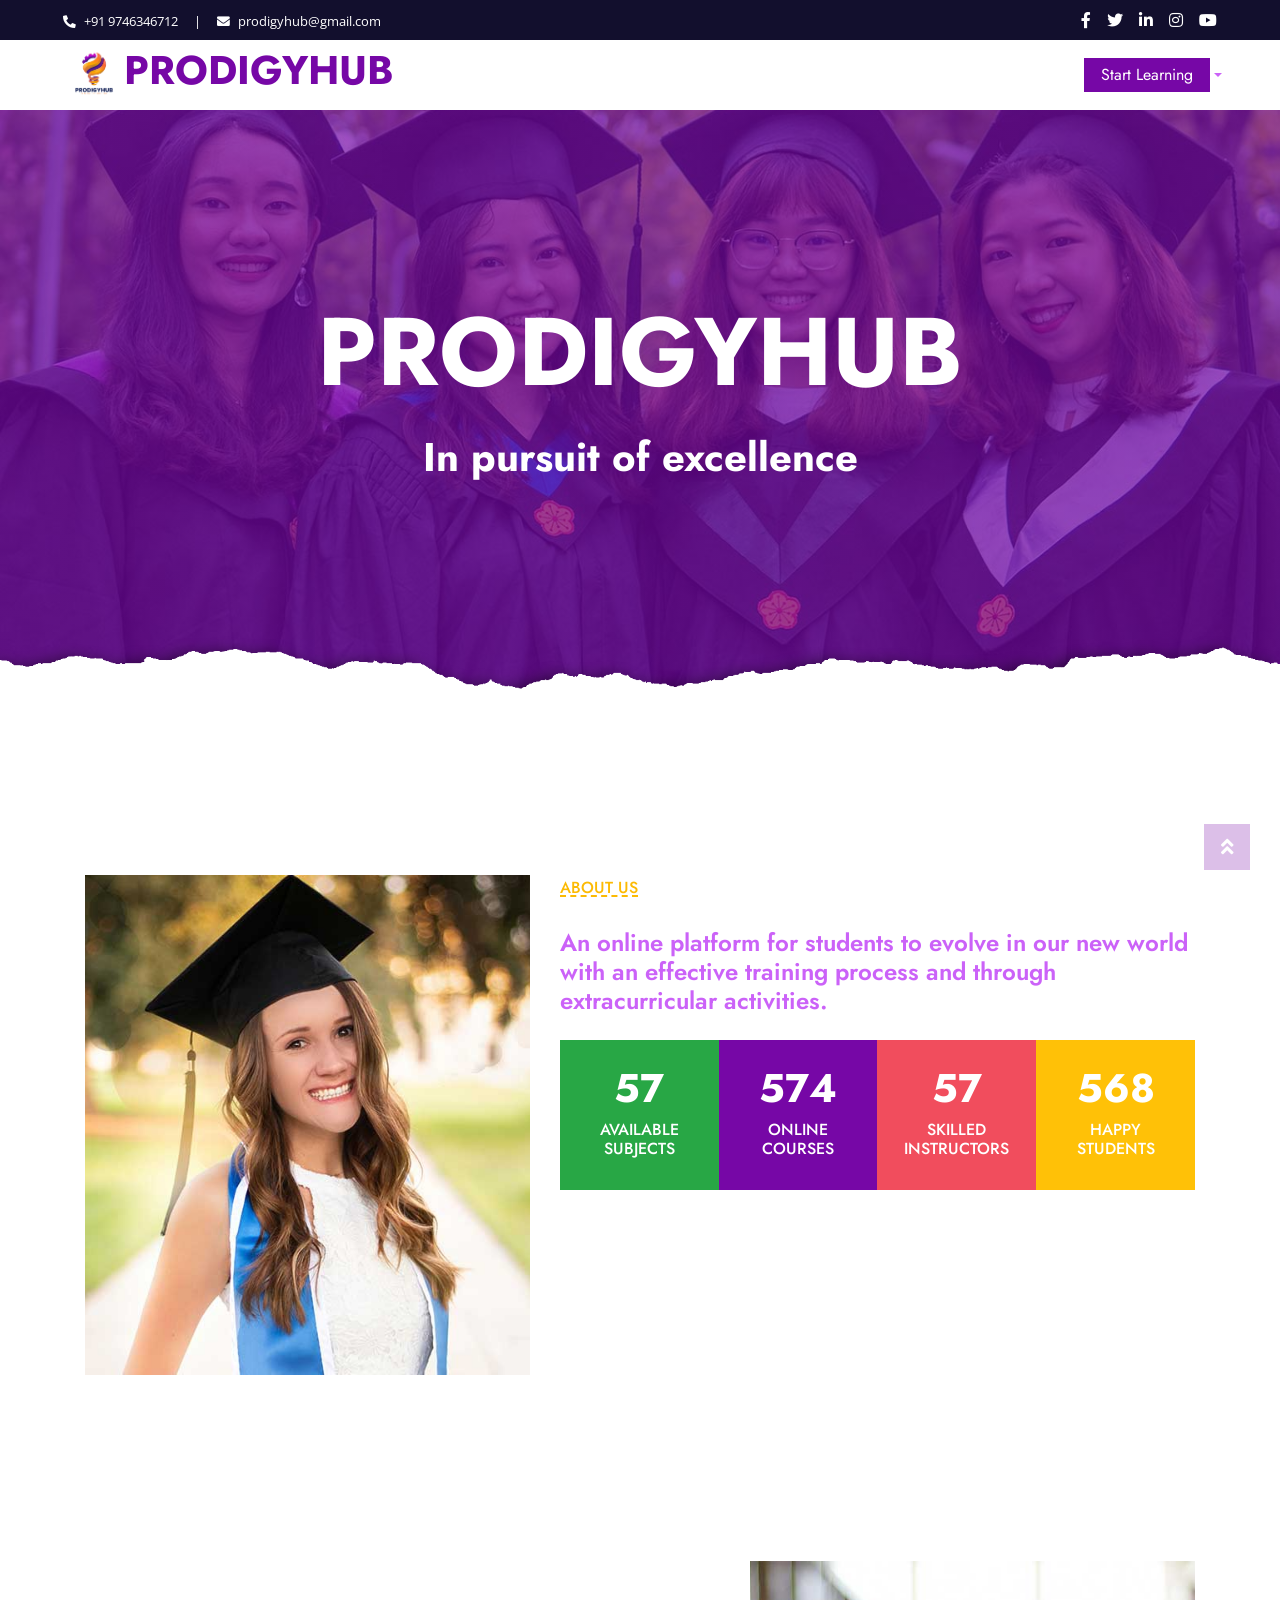
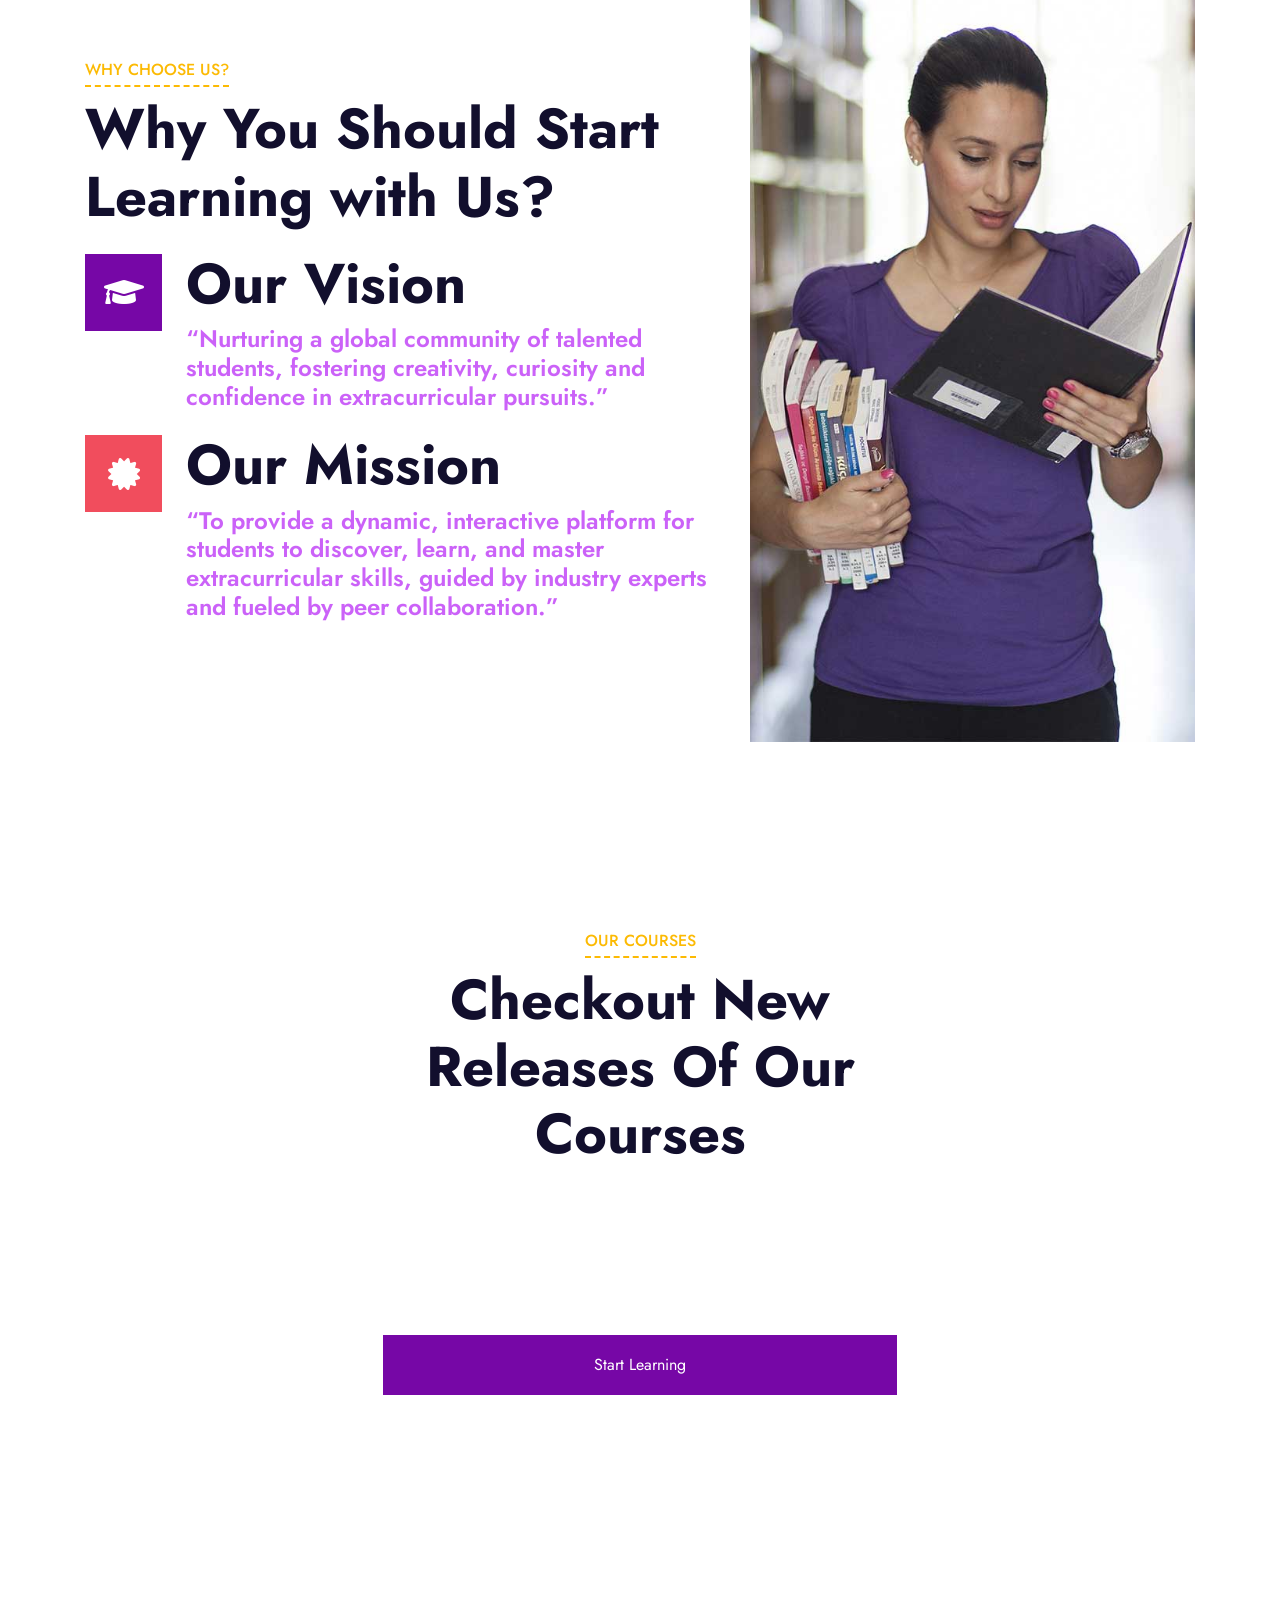
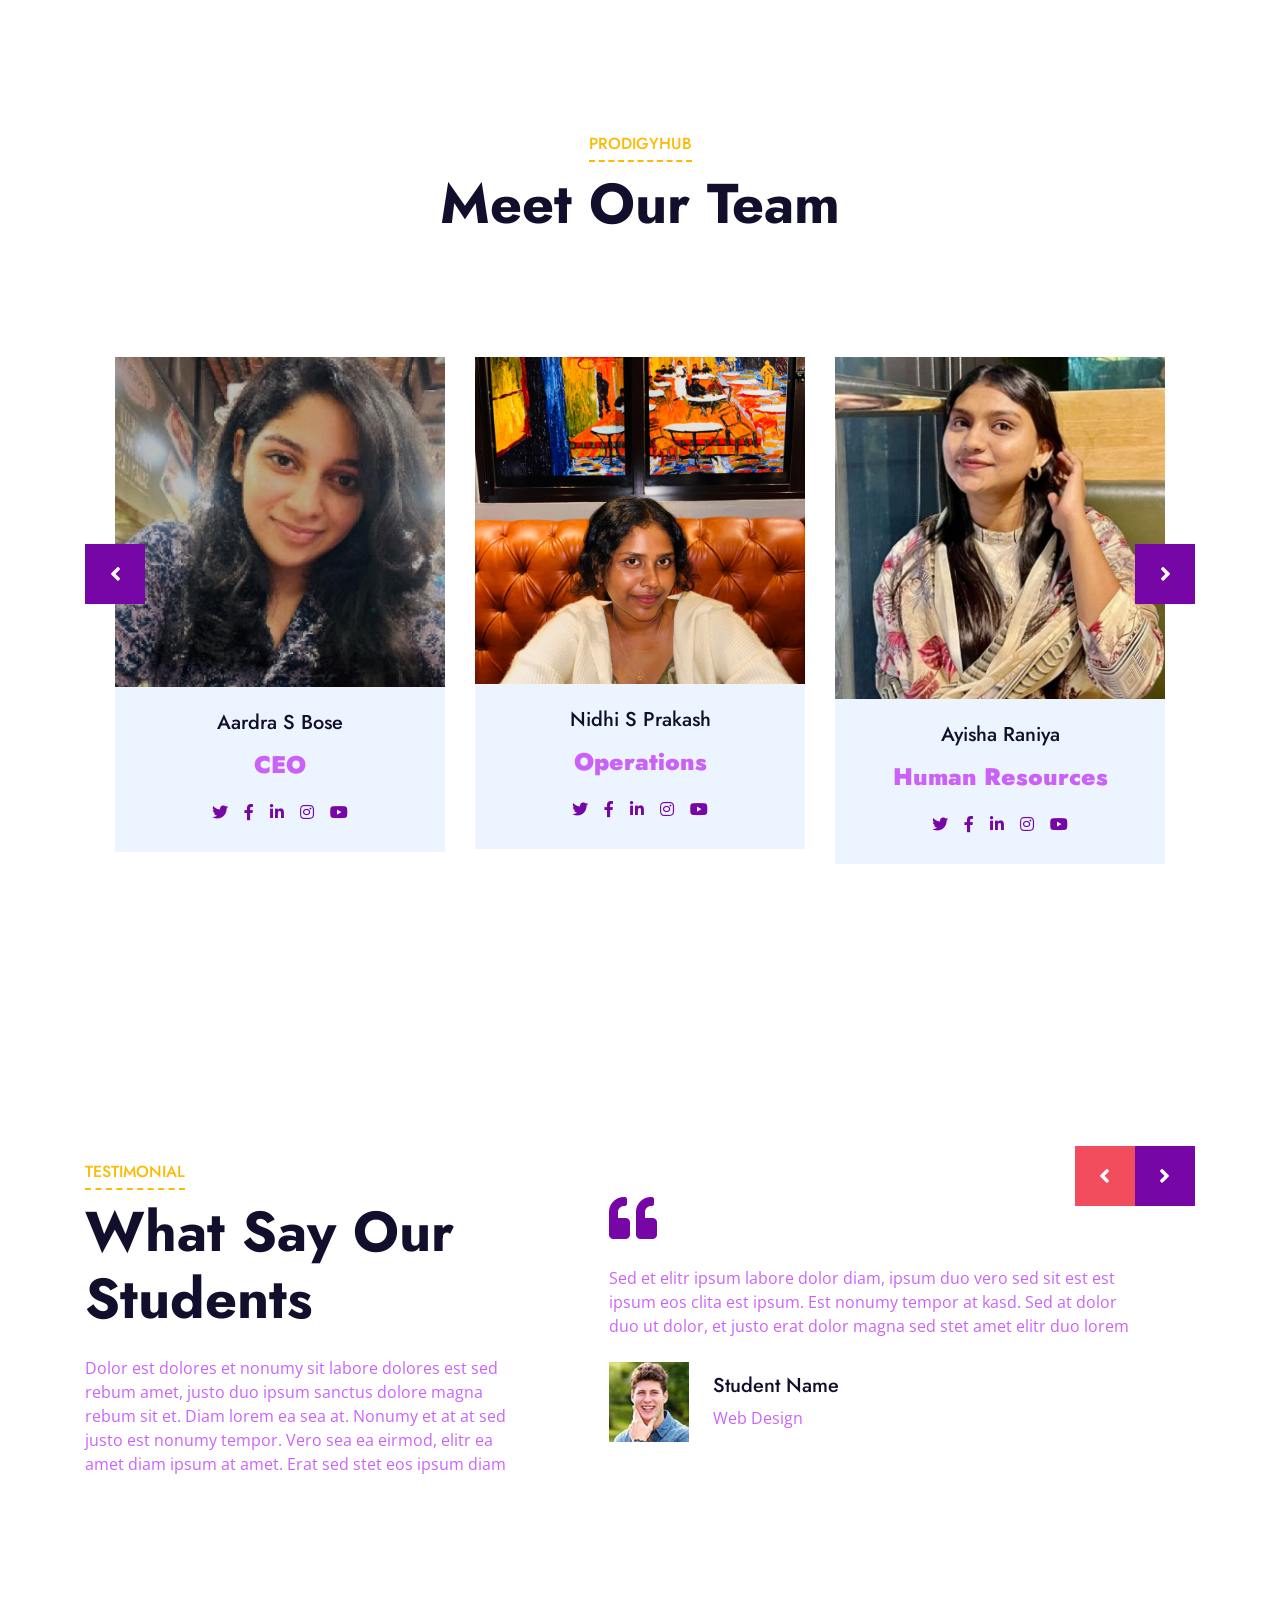
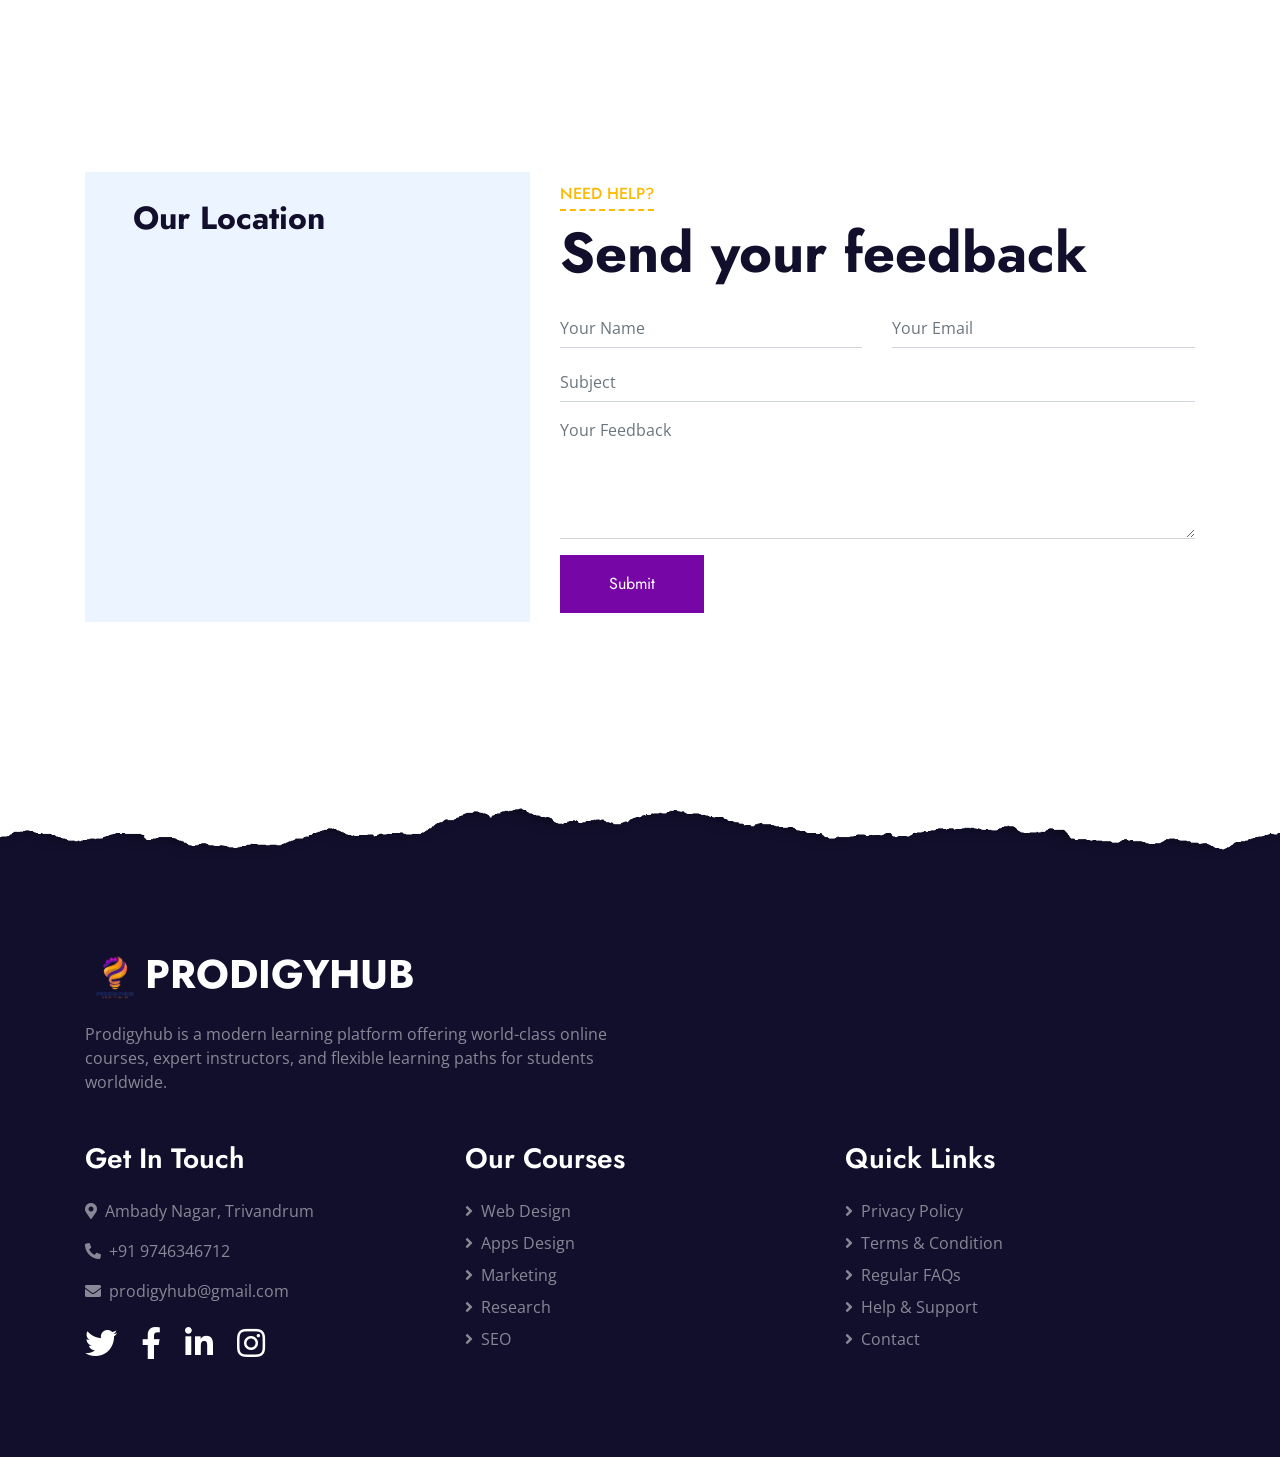
==== commit e8cf4785: "Add Footer Logo" ====
--- a/index.html
+++ b/index.html
@@ -614,7 +614,7 @@
             <div class="row">
                 <div class="col-md-6 mb-5">
                     <a href="index.html" class="navbar-brand">
-                        <h1 class="mt-n2 text-uppercase text-white"><i class="fa fa-book-reader mr-3"></i>ProdigyHub</h1>
+                        <h1 class="mt-n2 text-uppercase text-white"><img src="img/PRODIGY_HUB_TRANS.png" height="60" width="60">ProdigyHub</h1>
                     </a>
                     <p class="m-0">Prodigyhub is a modern learning platform offering world-class online courses, 
           expert instructors, and flexible learning paths for students worldwide.</p>
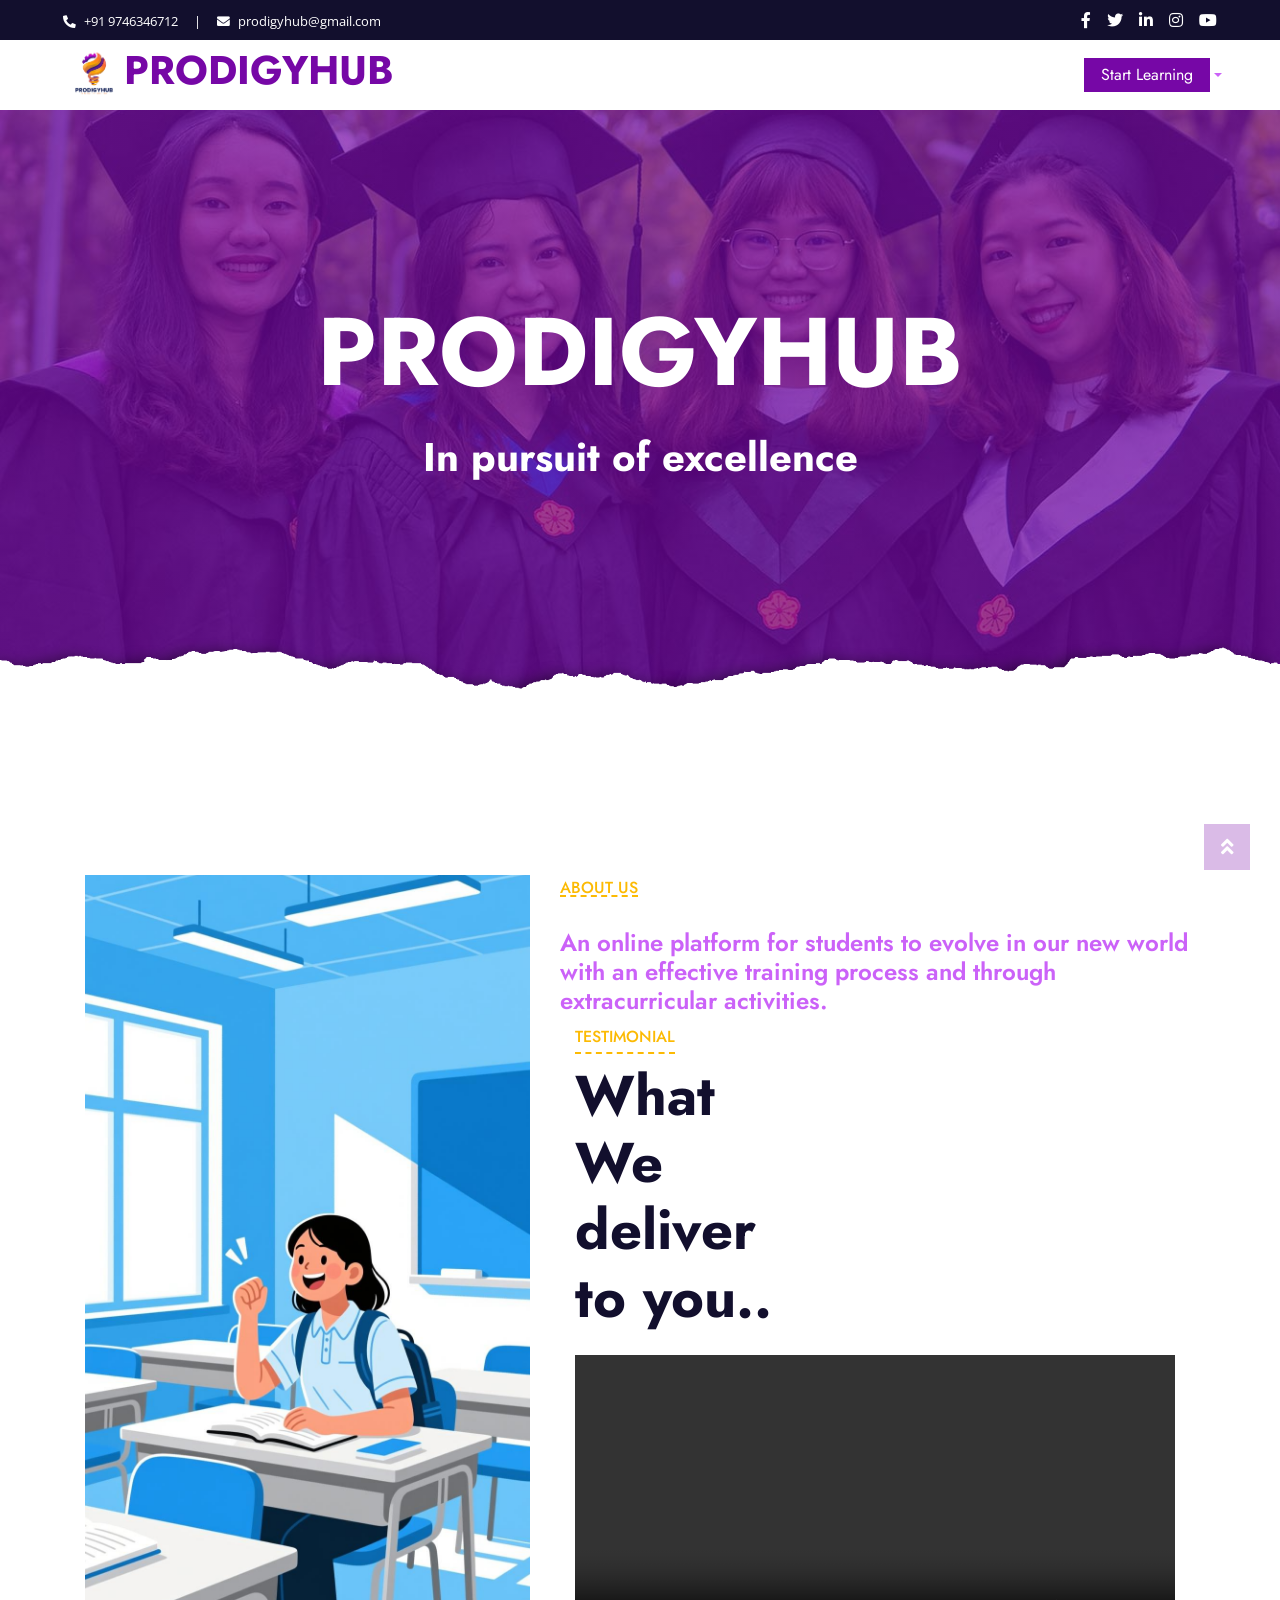
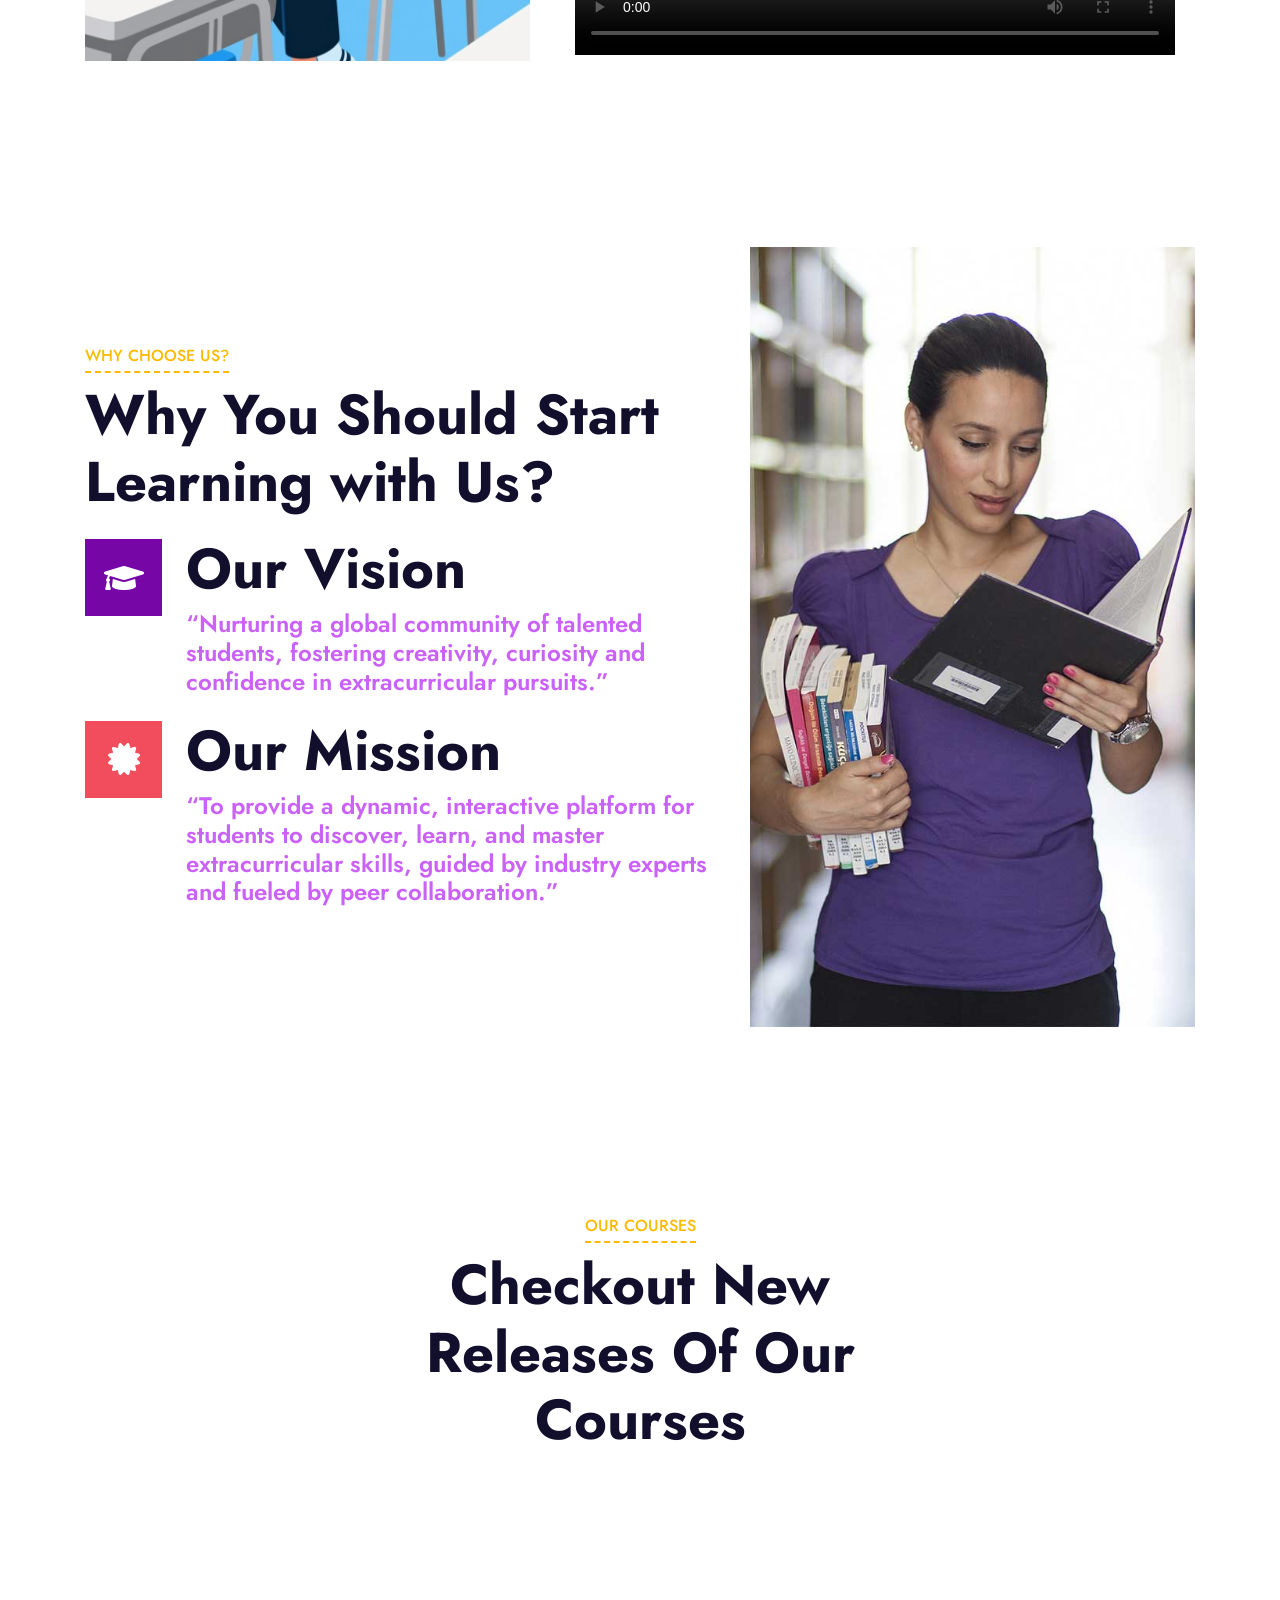
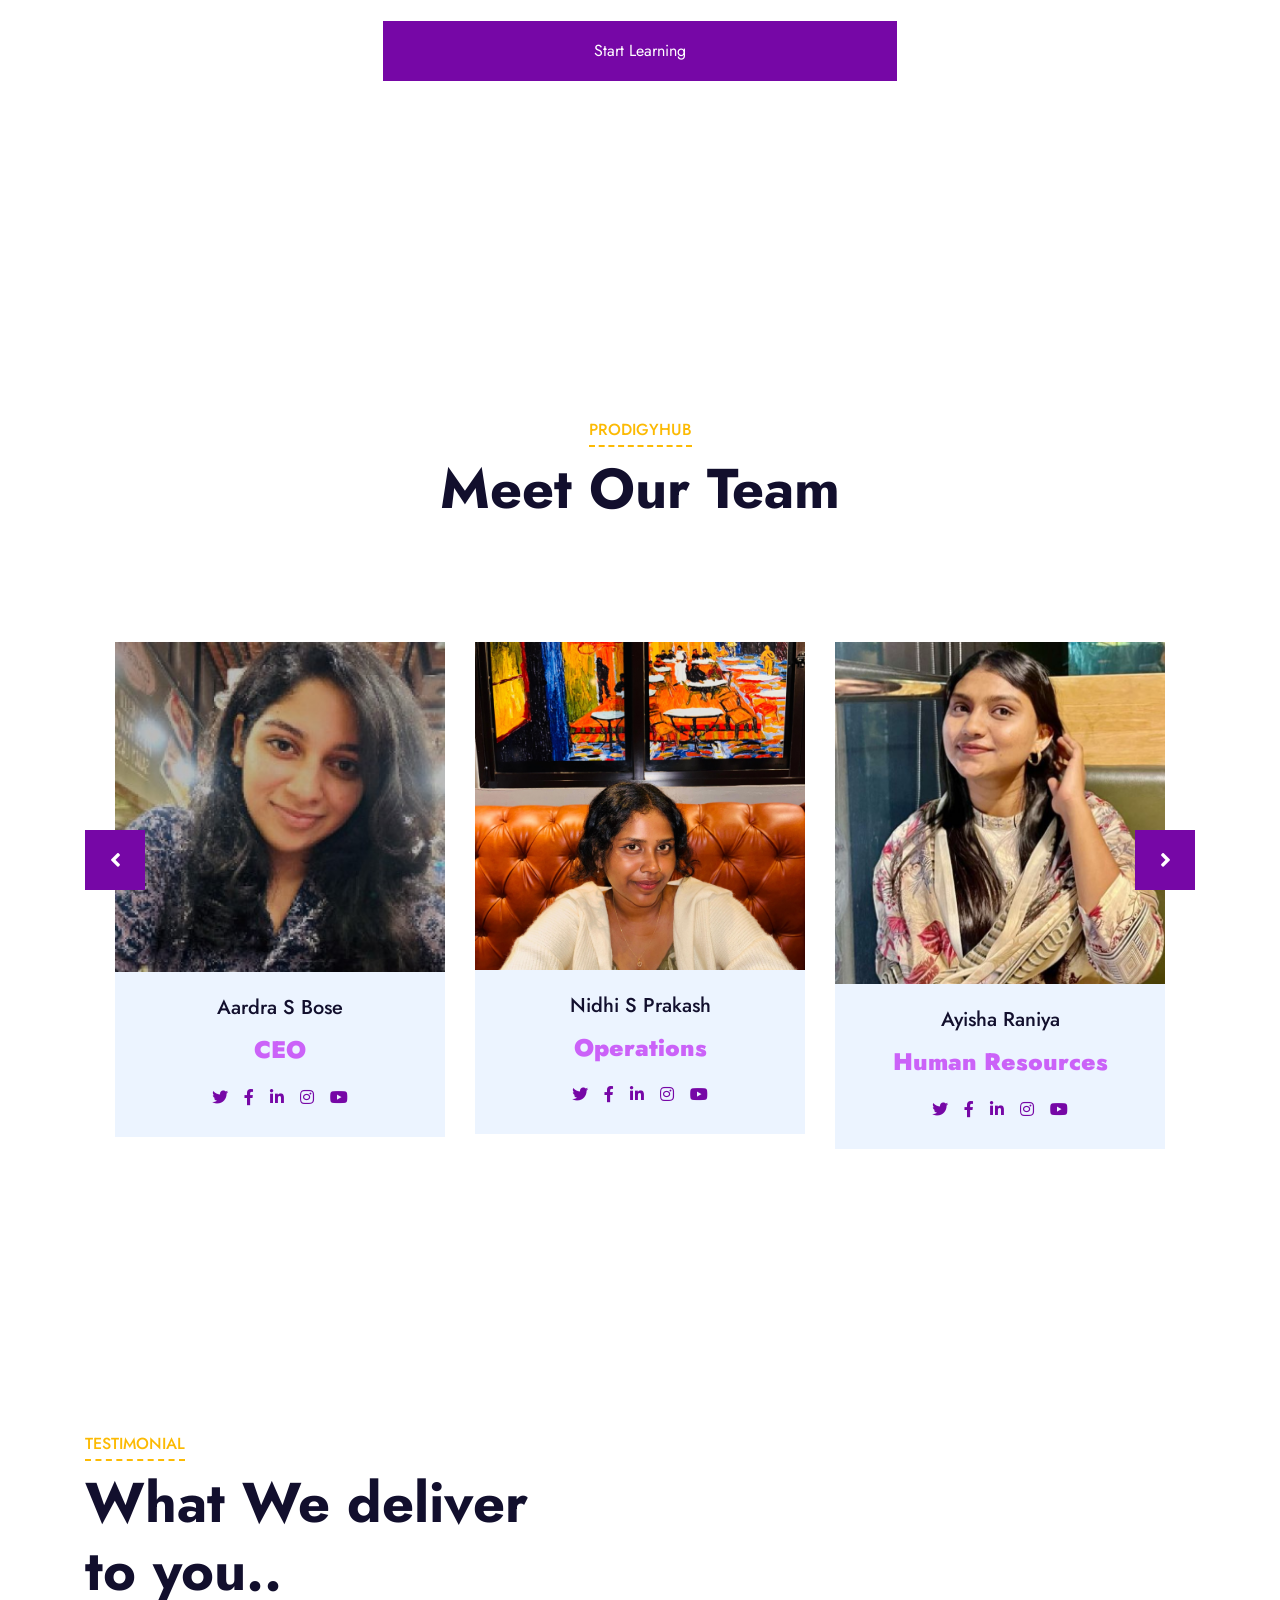
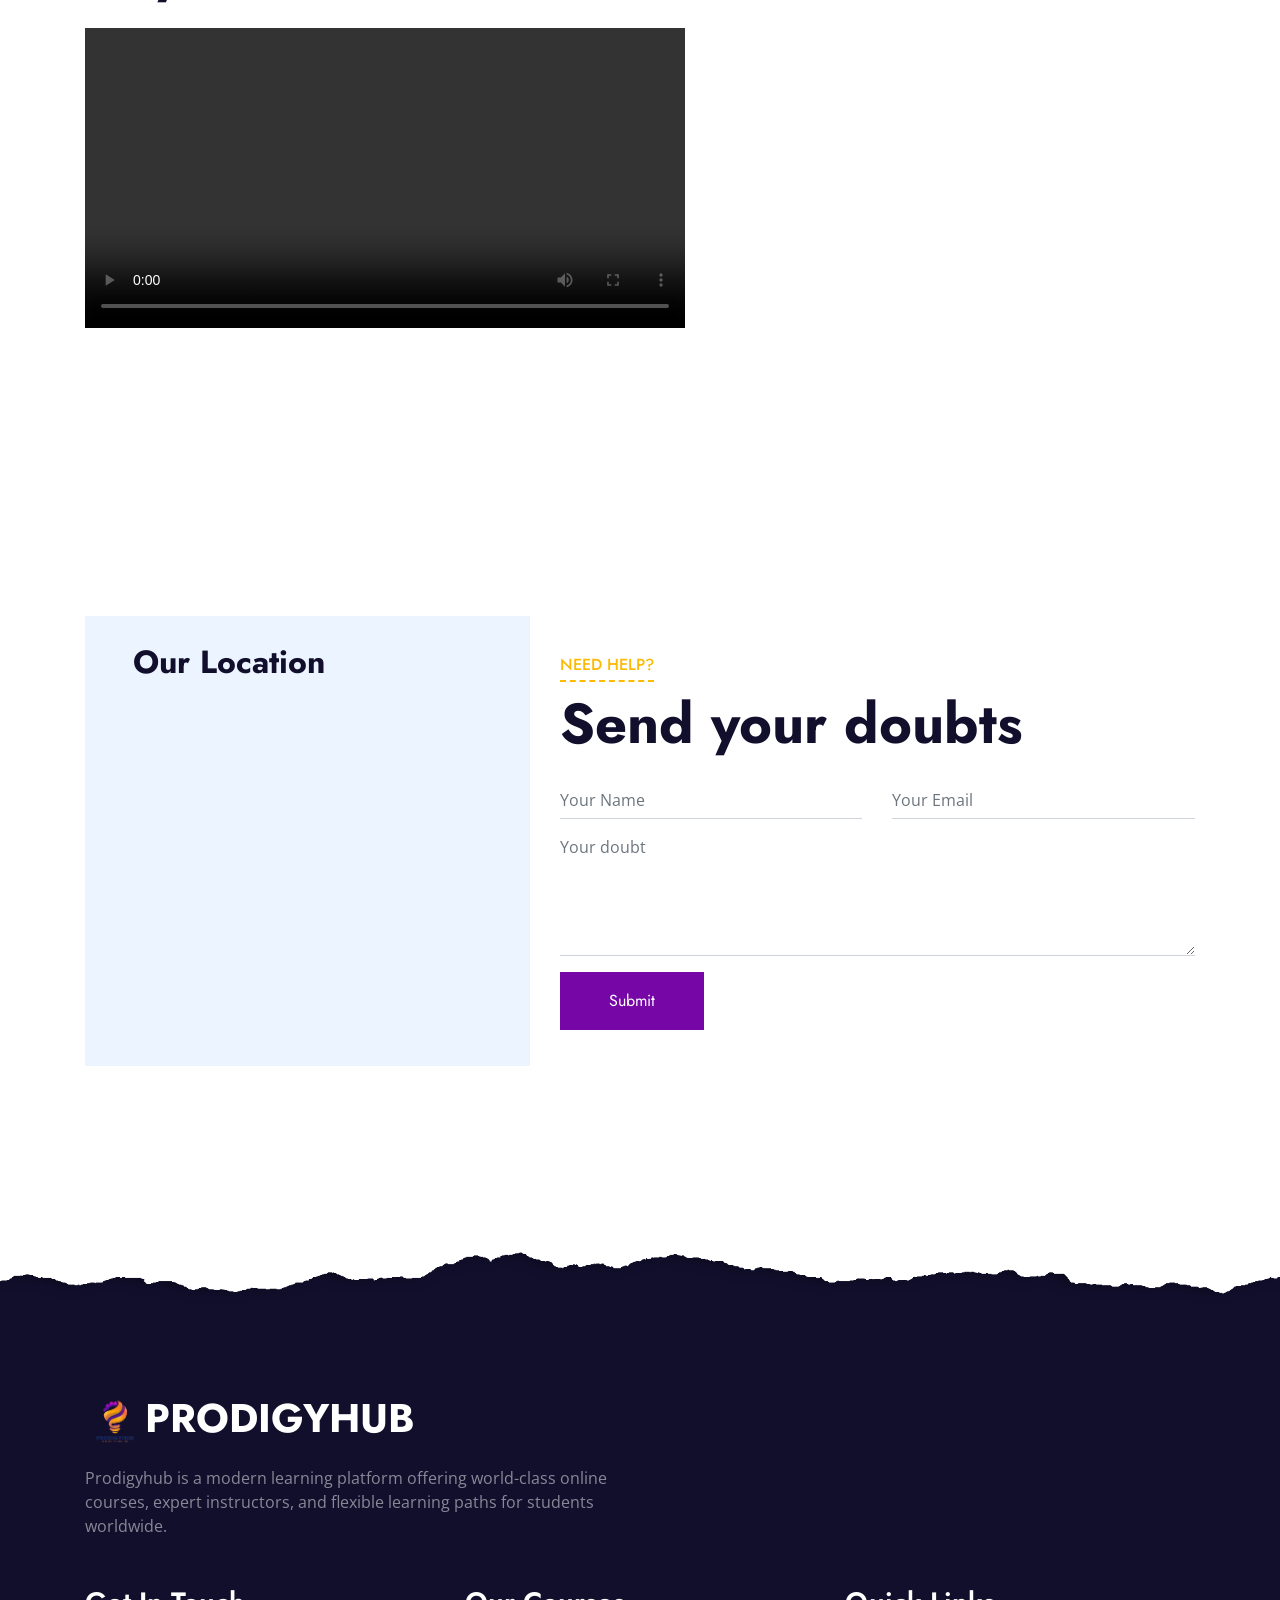
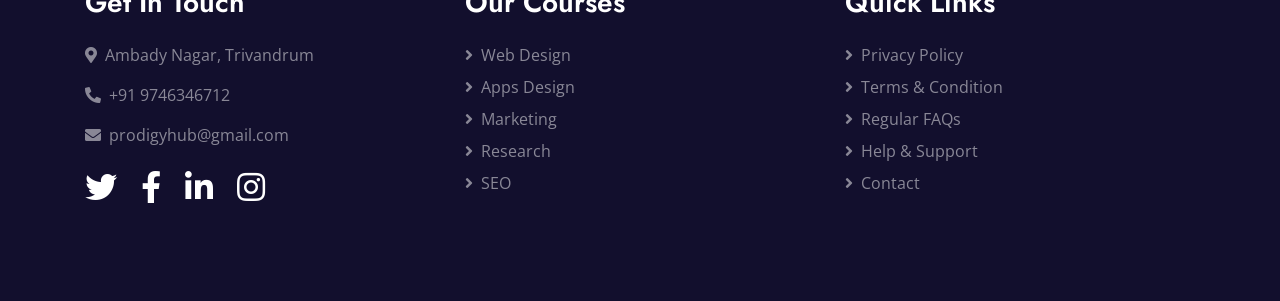
==== commit 2b67877b: "Add community and appointment" ====
--- a/index.html
+++ b/index.html
@@ -126,7 +126,7 @@
             <div class="row">
                 <div class="col-lg-5 mb-5 mb-lg-0" style="min-height: 500px;">
                     <div class="position-relative h-100">
-                        <img class="position-absolute w-100 h-100" src="img/about.jpg" style="object-fit: cover;">
+                        <img class="position-absolute w-100 h-100" src="img/im.jpg" style="object-fit: cover;">
                     </div>
                 </div>
                 <div class="col-lg-7">
@@ -136,7 +136,20 @@
                     <h4>
                         An online platform for students to evolve in our new world with an effective training process and through extracurricular activities.
                     </h4>
-                    <div class="row pt-3 mx-0">
+                    <div class="col-lg-5 mb-5 mb-lg-0">
+                    <div class="section-title position-relative mb-4">
+                        <h6 class="d-inline-block position-relative text-secondary text-uppercase pb-2">Testimonial</h6>
+                        <h1 class="display-4">What We deliver to you..</h1>
+                    </div>
+                    <p class="m-0">
+                        <video width="600" height="300" controls>
+                        <source src="./img/v1.mp4" type="video/mp4">
+                       
+                        Your browser does not support the video tag.
+                        </video>
+                    </p>
+                </div>
+                 <!--   <div class="row pt-3 mx-0">
                         <div class="col-3 px-0">
                             <div class="bg-success text-center p-4">
                                 <h1 class="text-white" data-toggle="counter-up">123</h1>
@@ -158,7 +171,7 @@
                         <div class="col-3 px-0">
                             <div class="bg-warning text-center p-4">
                                 <h1 class="text-white" data-toggle="counter-up">1234</h1>
-                                <h6 class="text-uppercase text-white">Happy<span class="d-block">Students</span></h6>
+                                <h6 class="text-uppercase text-white">Happy<span class="d-block">Students</span></h6>-->
                             </div>
                         </div>
                     </div>
@@ -492,11 +505,17 @@
                 <div class="col-lg-5 mb-5 mb-lg-0">
                     <div class="section-title position-relative mb-4">
                         <h6 class="d-inline-block position-relative text-secondary text-uppercase pb-2">Testimonial</h6>
-                        <h1 class="display-4">What Say Our Students</h1>
-                    </div>
-                    <p class="m-0">Dolor est dolores et nonumy sit labore dolores est sed rebum amet, justo duo ipsum sanctus dolore magna rebum sit et. Diam lorem ea sea at. Nonumy et at at sed justo est nonumy tempor. Vero sea ea eirmod, elitr ea amet diam ipsum at amet. Erat sed stet eos ipsum diam</p>
-                </div>
-                <div class="col-lg-7">
+                        <h1 class="display-4">What We deliver to you..</h1>
+                    </div>
+                    <p class="m-0">
+                        <video width="600" height="300" controls>
+                        <source src="./img/video.mp4" type="video/mp4">
+                       
+                        Your browser does not support the video tag.
+                        </video>
+                    </p>
+                </div>
+                <!--<div class="col-lg-7">
                     <div class="owl-carousel testimonial-carousel">
                         <div class="bg-white p-5">
                             <i class="fa fa-3x fa-quote-left text-primary mb-4"></i>
@@ -521,7 +540,7 @@
                             </div>
                         </div>
                     </div>
-                </div>
+                </div>-->
             </div>
         </div>
     </div>
@@ -578,7 +597,7 @@
                 <div class="col-lg-7">
                     <div class="section-title position-relative mb-4">
                         <h6 class="d-inline-block position-relative text-secondary text-uppercase pb-2">Need Help?</h6>
-                        <h1 class="display-4">Send your feedback</h1>
+                        <h1 class="display-4">Send your doubts</h1>
                     </div>
                     <div class="contact-form">
                         <form>
@@ -590,11 +609,11 @@
                                     <input type="email" class="form-control border-top-0 border-right-0 border-left-0 p-0" placeholder="Your Email" required="required">
                                 </div>
                             </div>
+                            <!--<div class="form-group">
+                                <input type="text" class="form-control border-top-0 border-right-0 border-left-0 p-0" placeholder="Subject" required="required">
+                            </div>-->
                             <div class="form-group">
-                                <input type="text" class="form-control border-top-0 border-right-0 border-left-0 p-0" placeholder="Subject" required="required">
-                            </div>
-                            <div class="form-group">
-                                <textarea class="form-control border-top-0 border-right-0 border-left-0 p-0" rows="5" placeholder="Your Feedback" required="required"></textarea>
+                                <textarea class="form-control border-top-0 border-right-0 border-left-0 p-0" rows="5" placeholder="Your doubt" required="required"></textarea>
                             </div>
                             <div>
                                 <button class="btn btn-primary py-3 px-5" type="submit">Submit</button>
--- a/css/style.css
+++ b/css/style.css
@@ -2377,7 +2377,12 @@
   background-color: #7607A6;
   border-color: #7607A6;
 }
-
+.btn-primary-new {
+  color: #fff;
+  width: 100%;
+  background-color: #7607A6;
+  border-color: #7607A6;
+}
 .btn-primary:hover {
   color: #fff;
   background-color: #CB62F8;
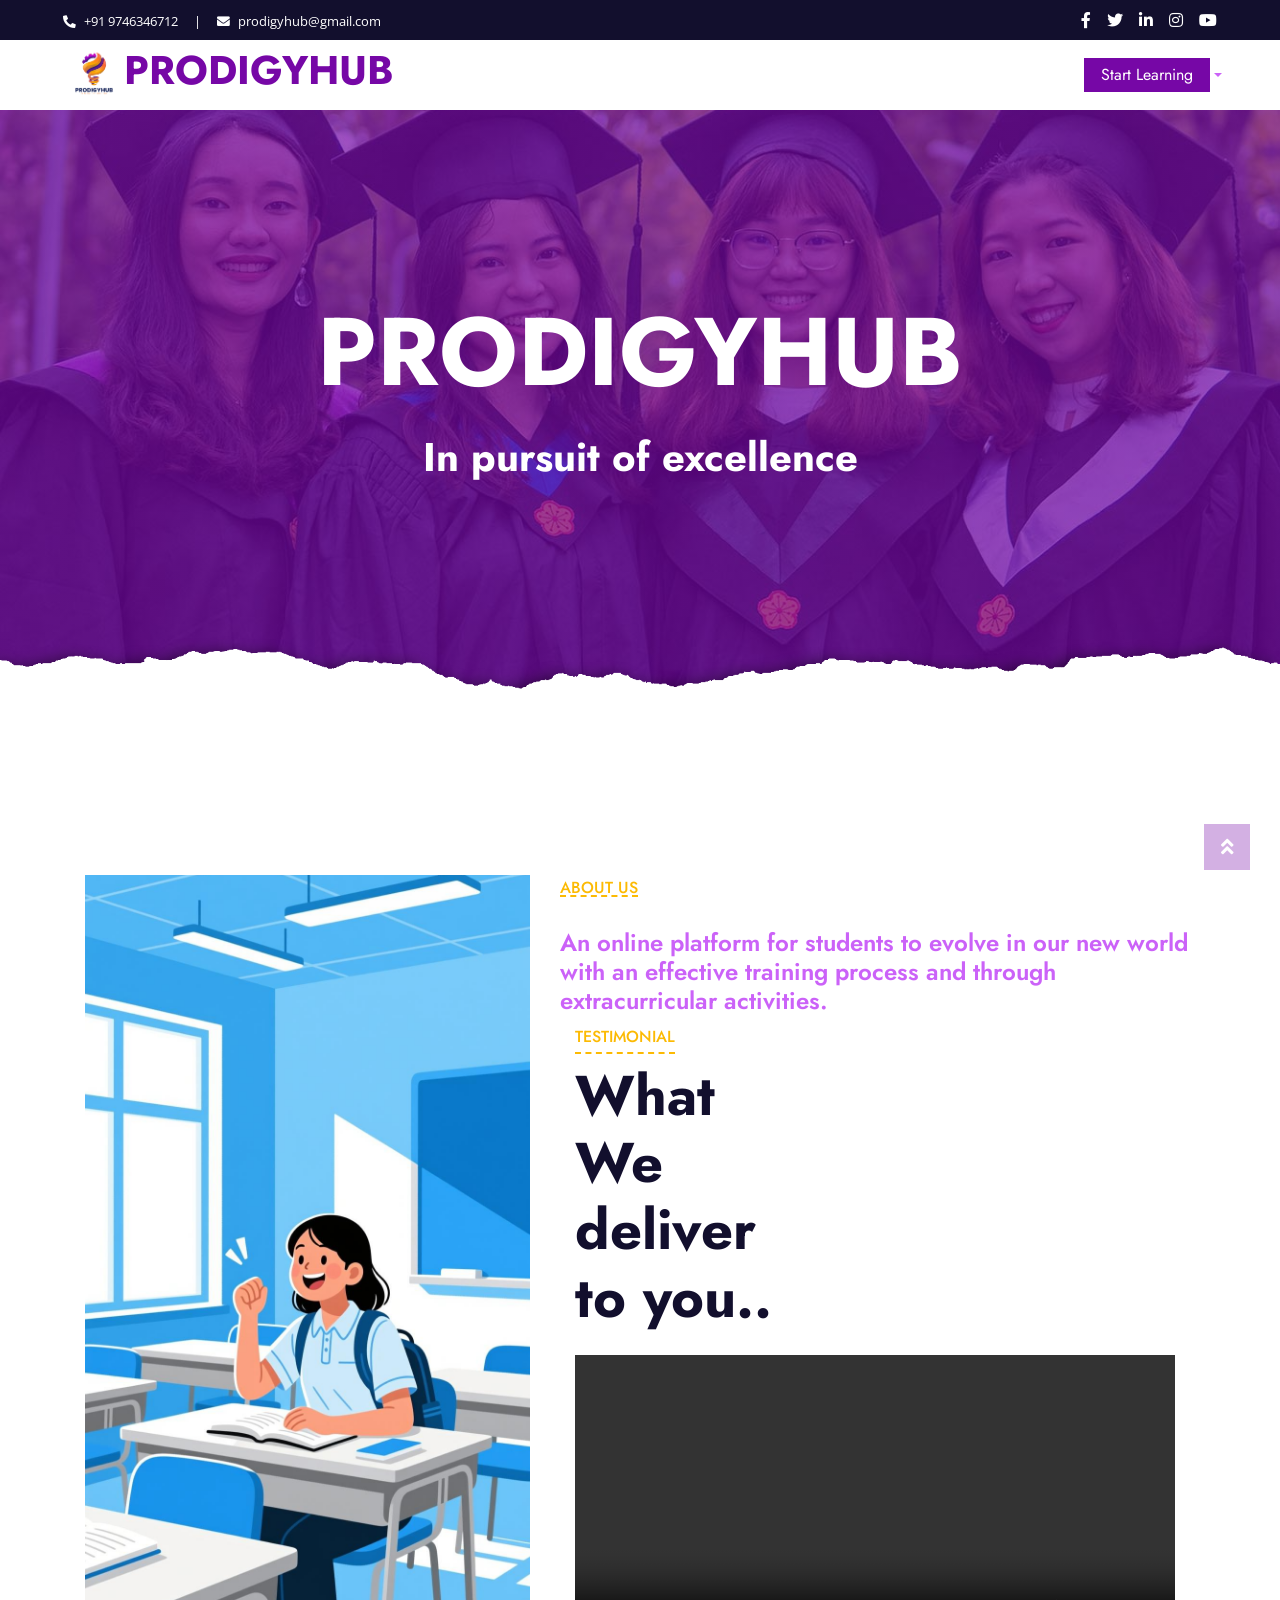
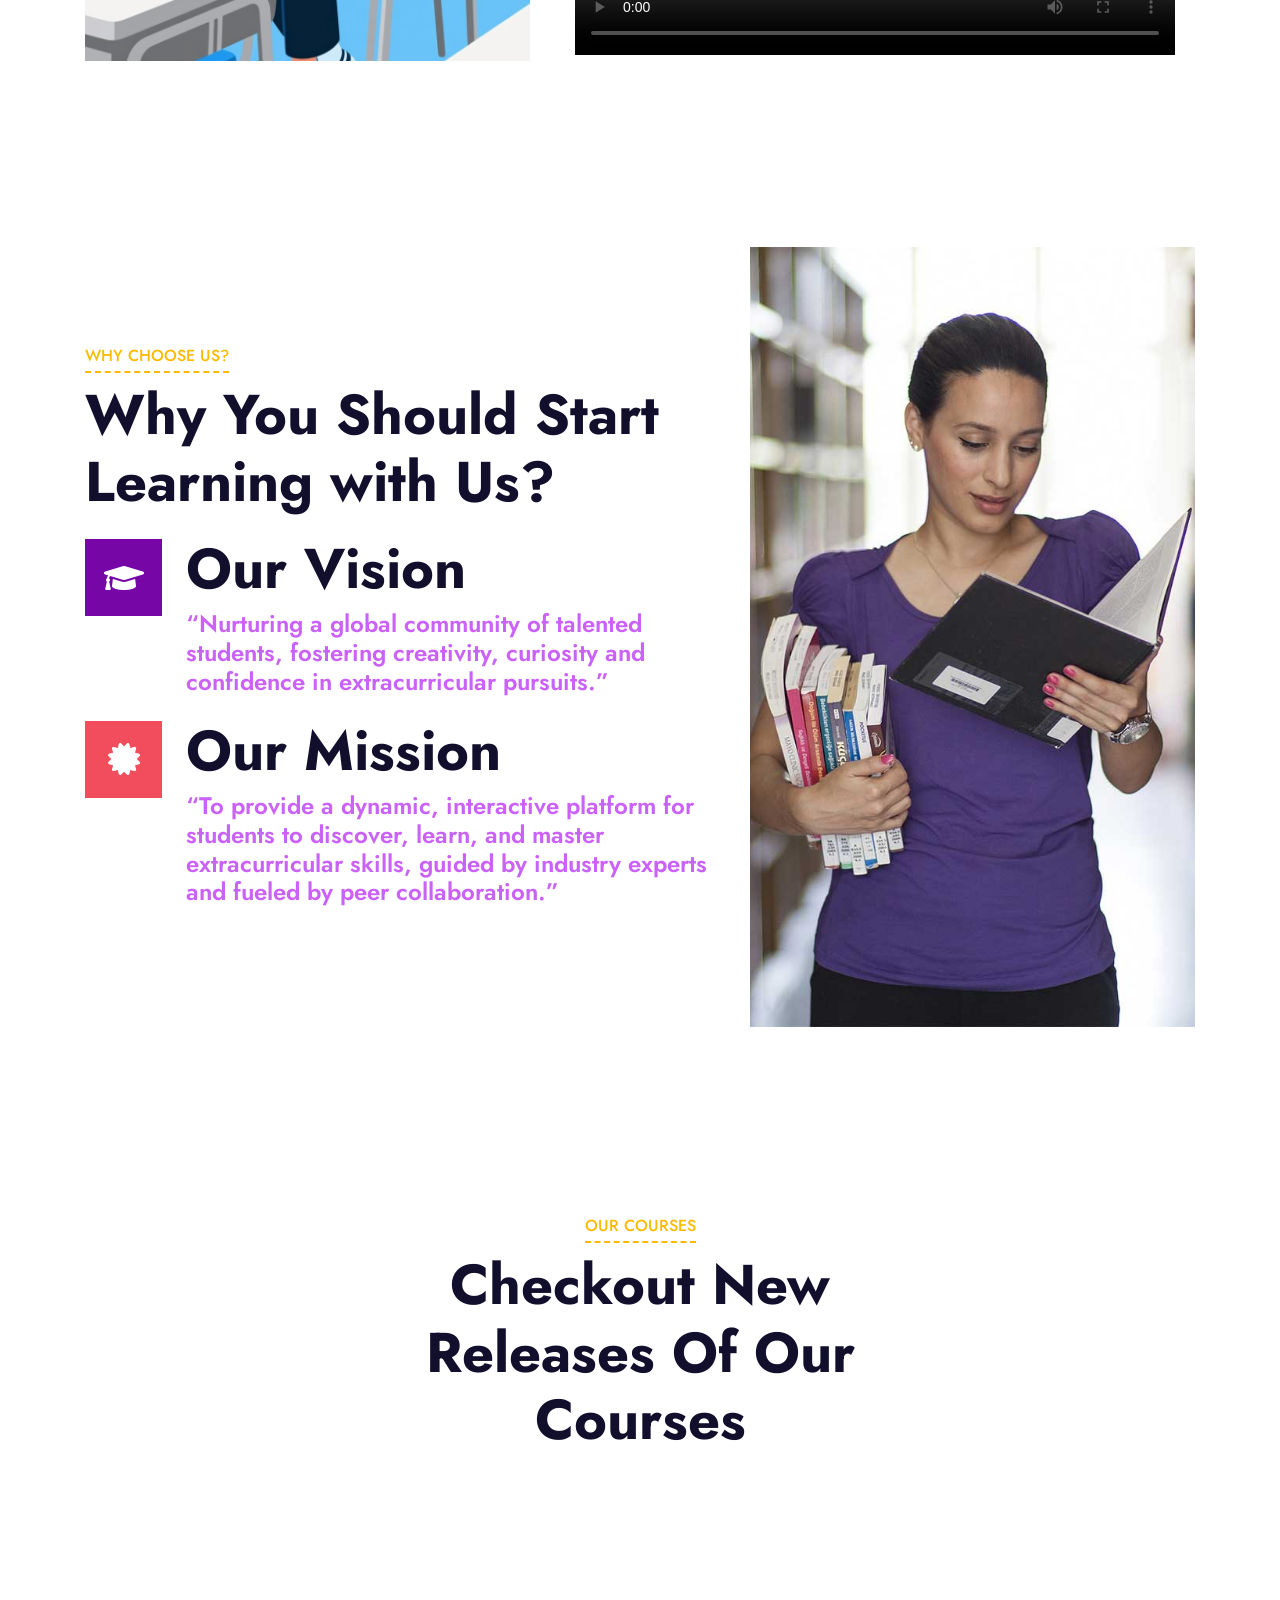
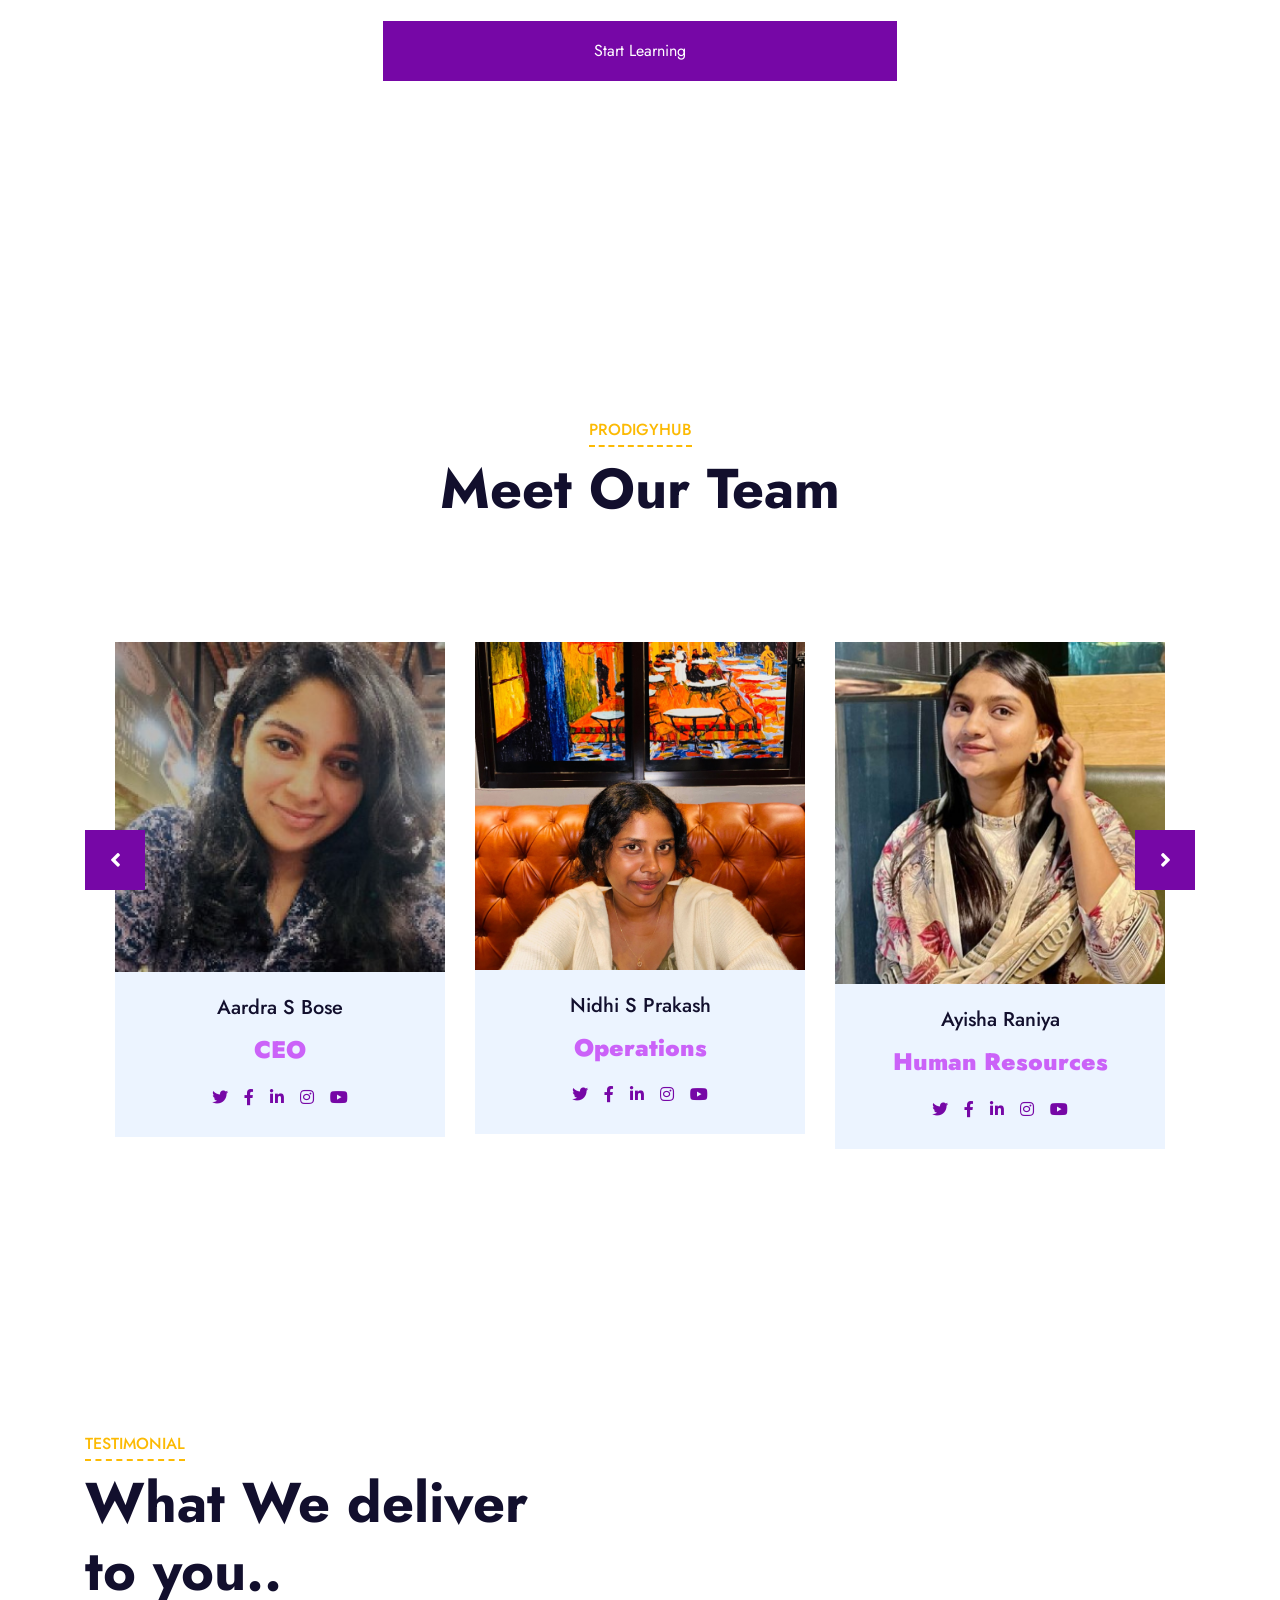
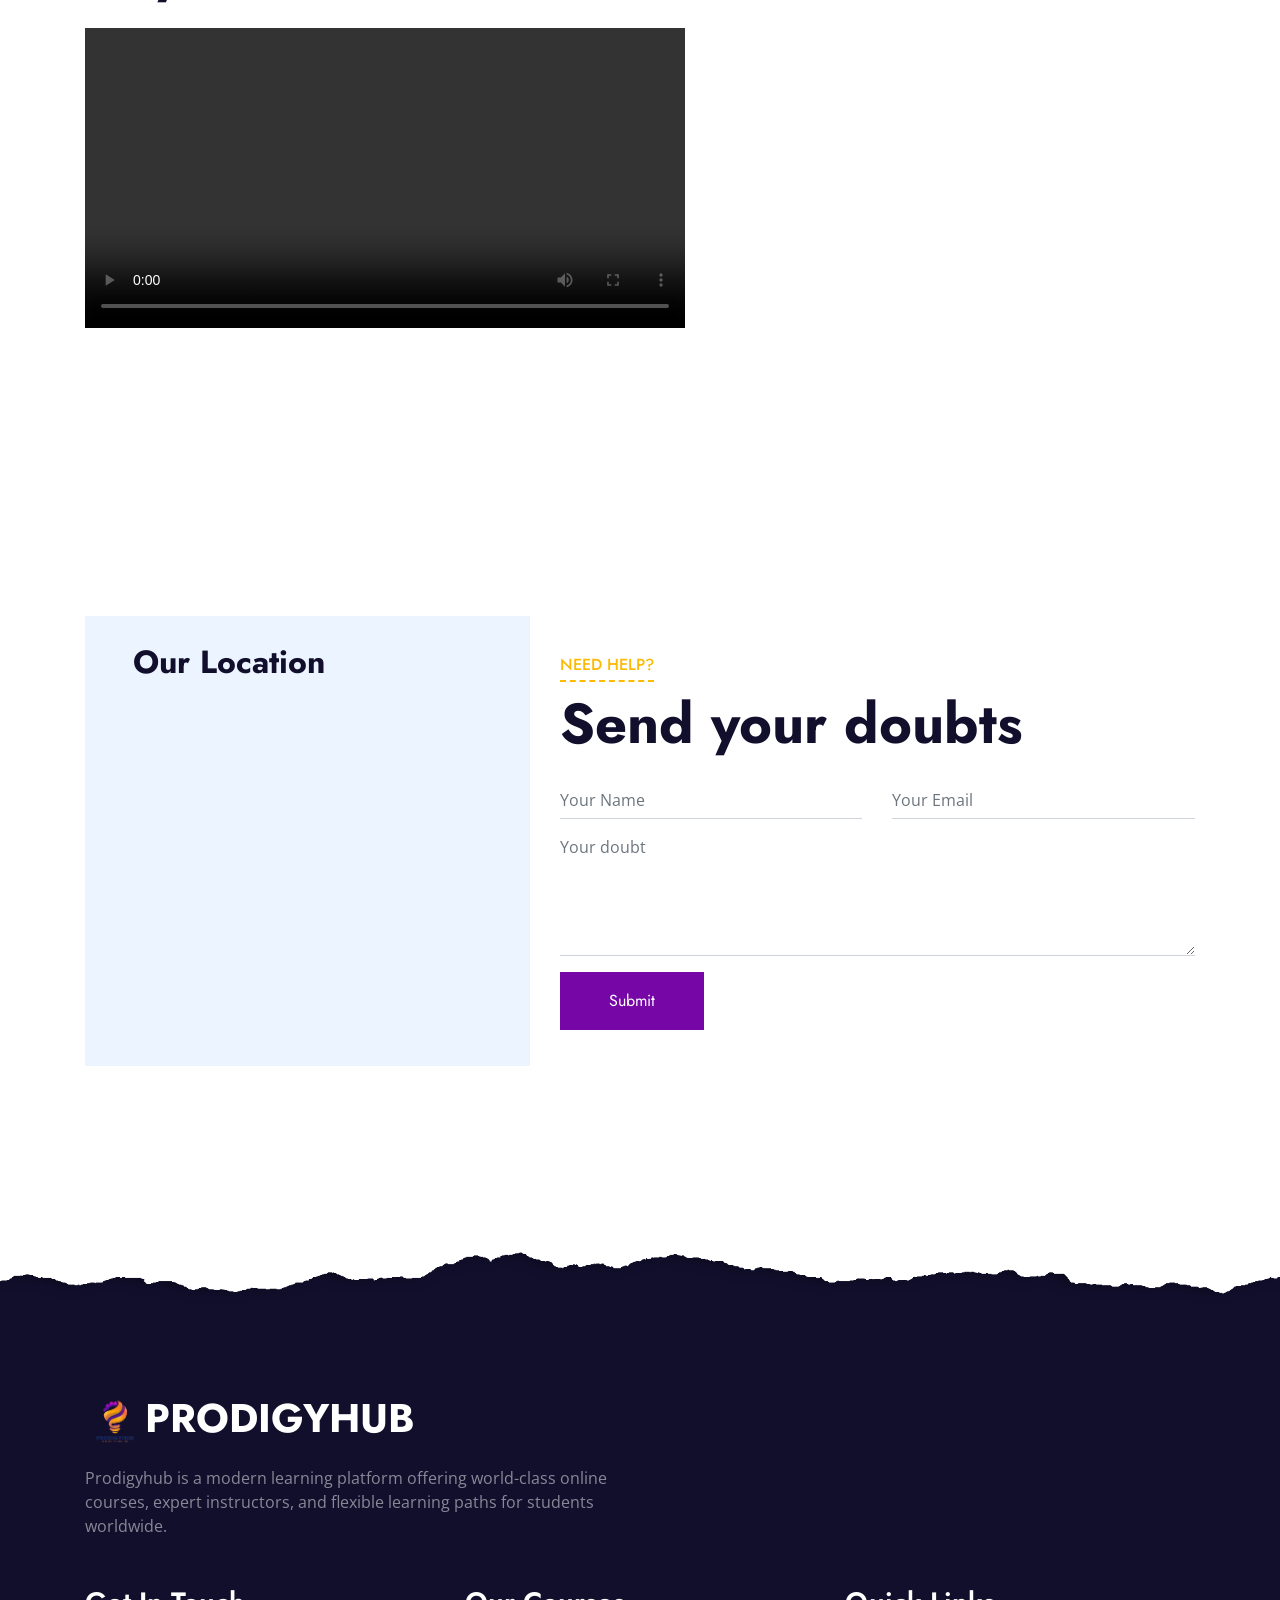
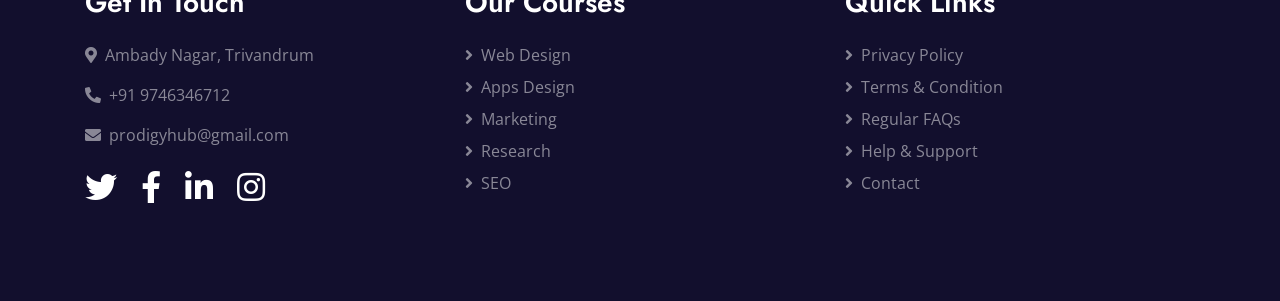
==== commit dedcf12e: "Added Change" ====
--- a/index.html
+++ b/index.html
@@ -437,6 +437,7 @@
                     <div class="bg-light text-center p-4">
                           <h5 class="mb-3">Suhail Sulaiman</h5>
                         <p class="mb-2"><b><h4>Marketing and R&D</h4></b></p>
+                        
                         <div class="d-flex justify-content-center">
                             <a class="mx-1 p-1" href="#"><i class="fab fa-twitter"></i></a>
                             <a class="mx-1 p-1" href="#"><i class="fab fa-facebook-f"></i></a>
@@ -451,7 +452,7 @@
                     <br><br><br>
                     <img class="img-fluid w-100" src="img/WhatsApp Image 2025-10-04 at 15.01.16_3075f04e.jpg" alt="">
                     <div class="bg-light text-center p-4">
-                        <h5 class="mb-3">Anagha G</h5>
+                        <h5 class="mb-3">Anakha S B</h5>
                         <p class="mb-2"><b><h4>Sales</h4></b></p>
                         <div class="d-flex justify-content-center">
                             <a class="mx-1 p-1" href="#"><i class="fab fa-twitter"></i></a>
@@ -464,7 +465,8 @@
                 </div>
                 <div class="team-item">
                     <br><br><br>
-                    <img class="img-fluid w-100" src="#" alt="">
+                    
+                    <img class="img-fluid w-100" src="img/IMG_337.jpg" alt="">
                     <div class="bg-light text-center p-4">
                         <h5 class="mb-3">Sooraj S L </h5>
                         <p class="mb-2"><b><h4>Finance</h4></b></p>
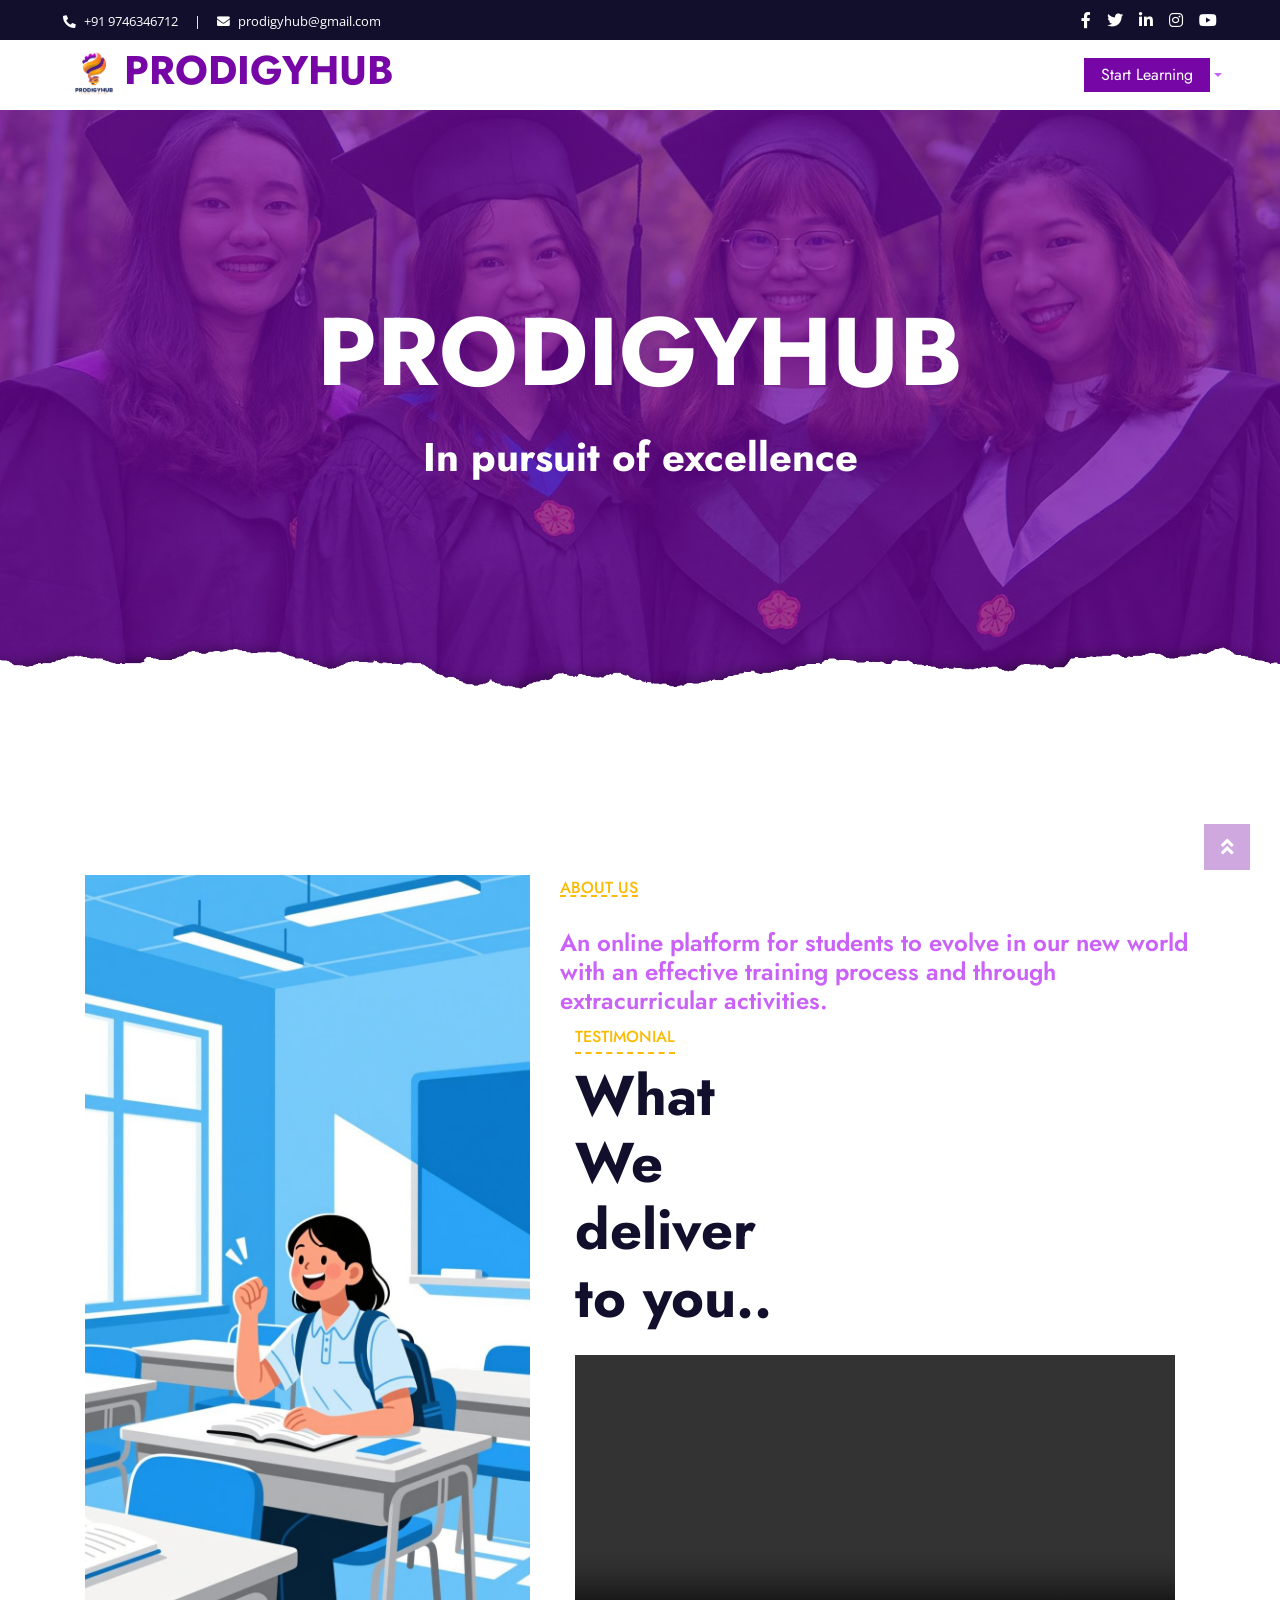
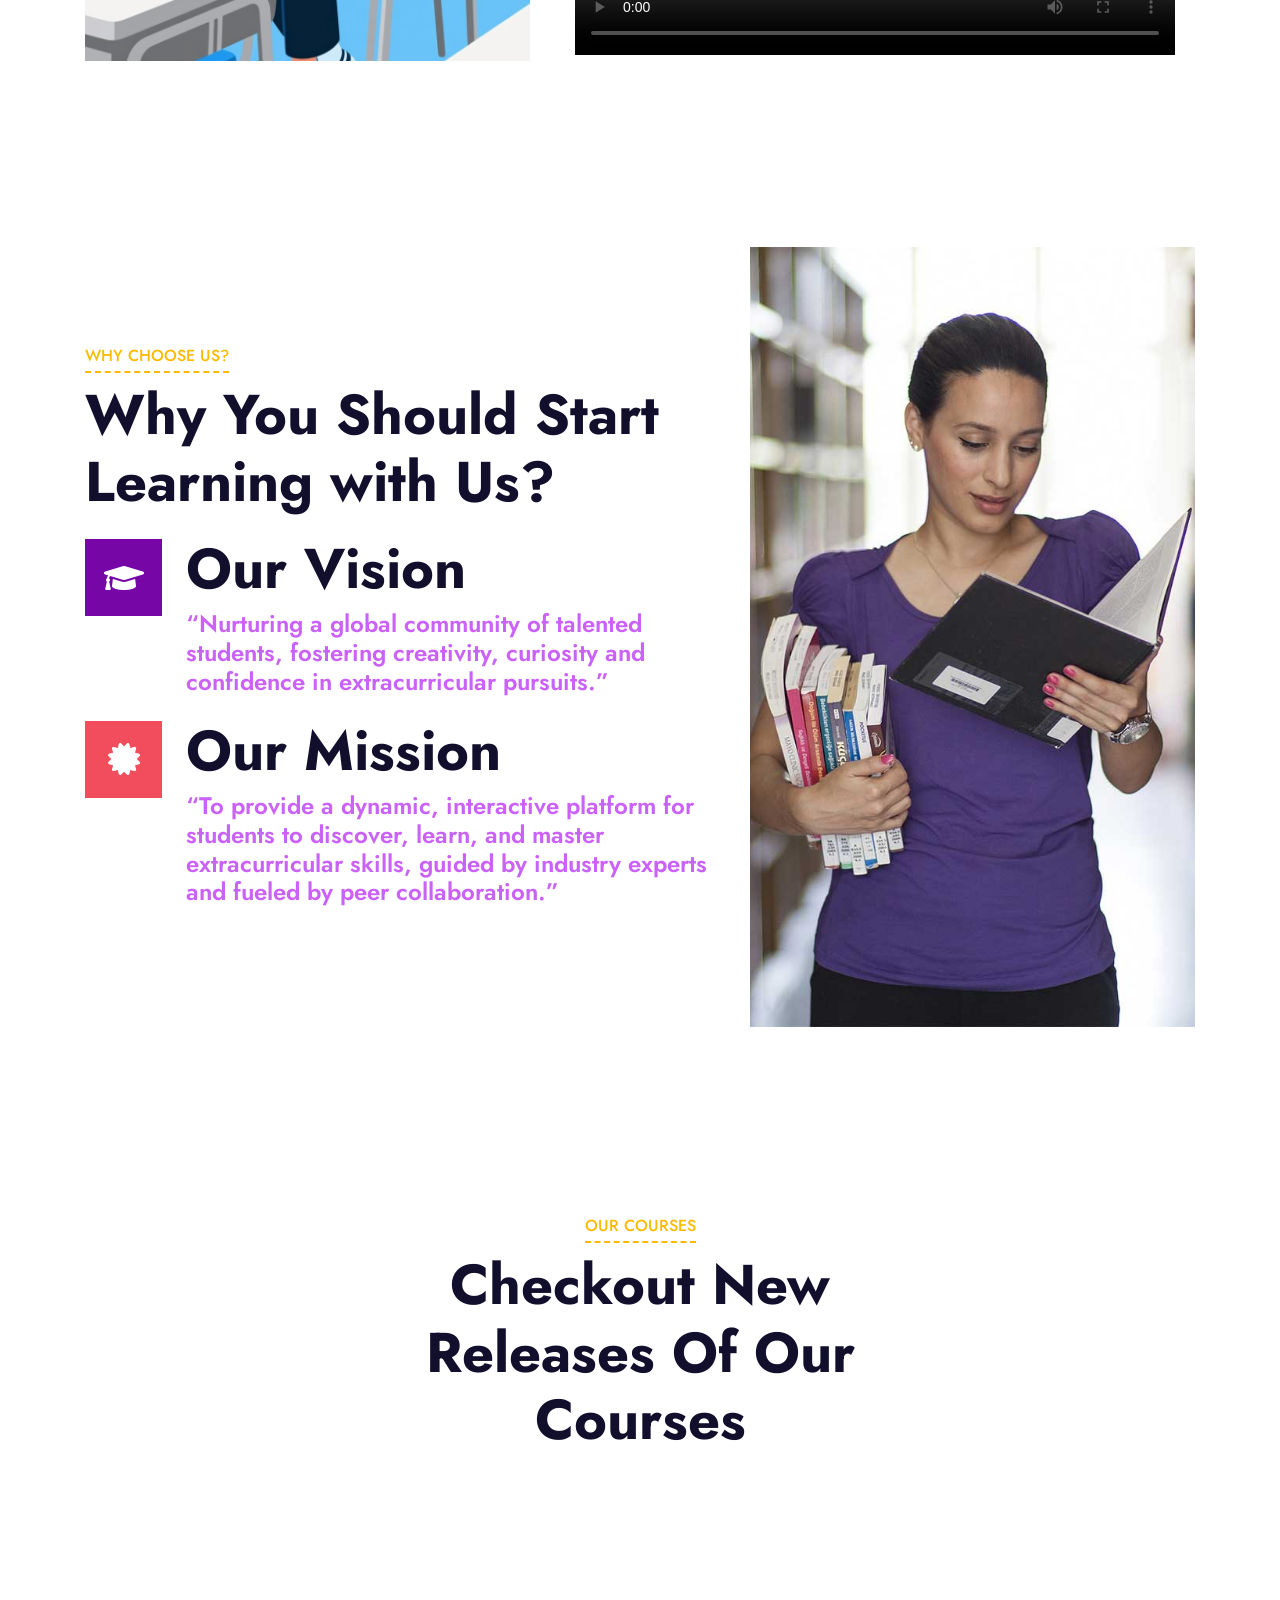
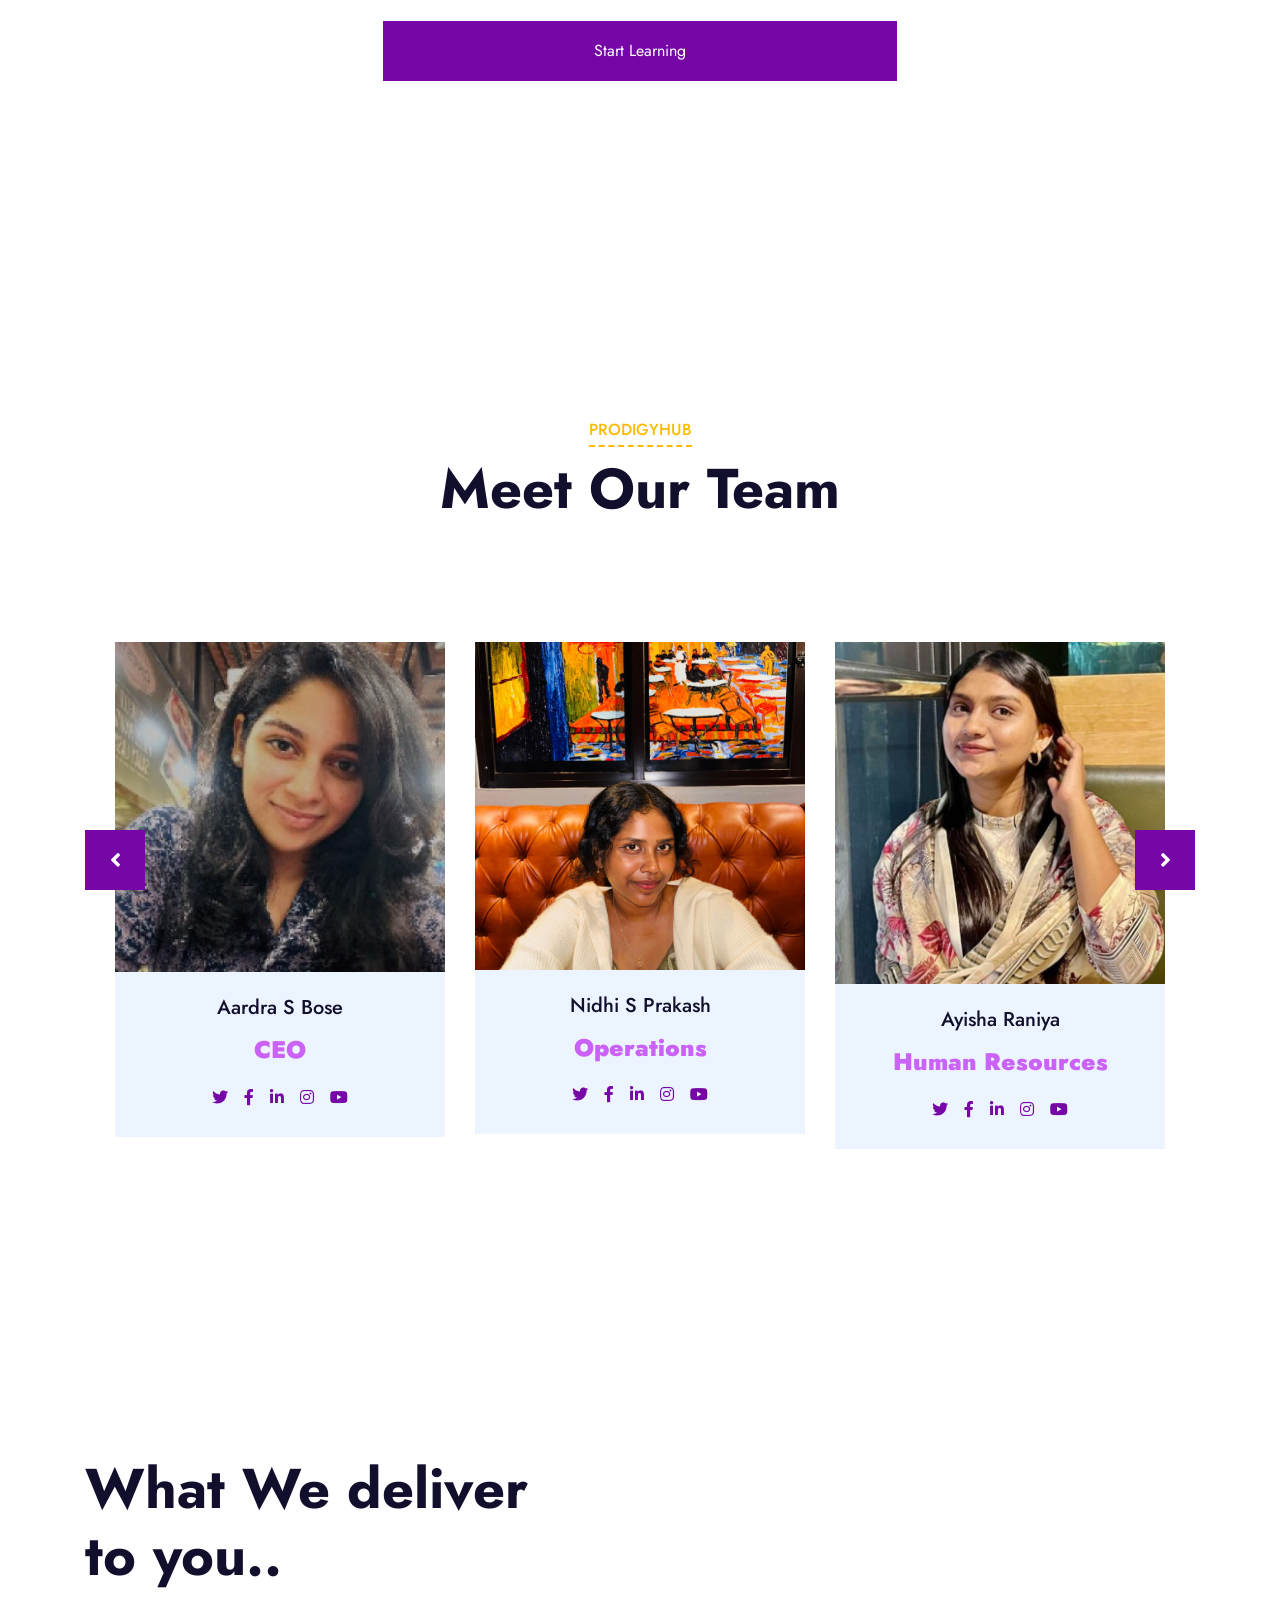
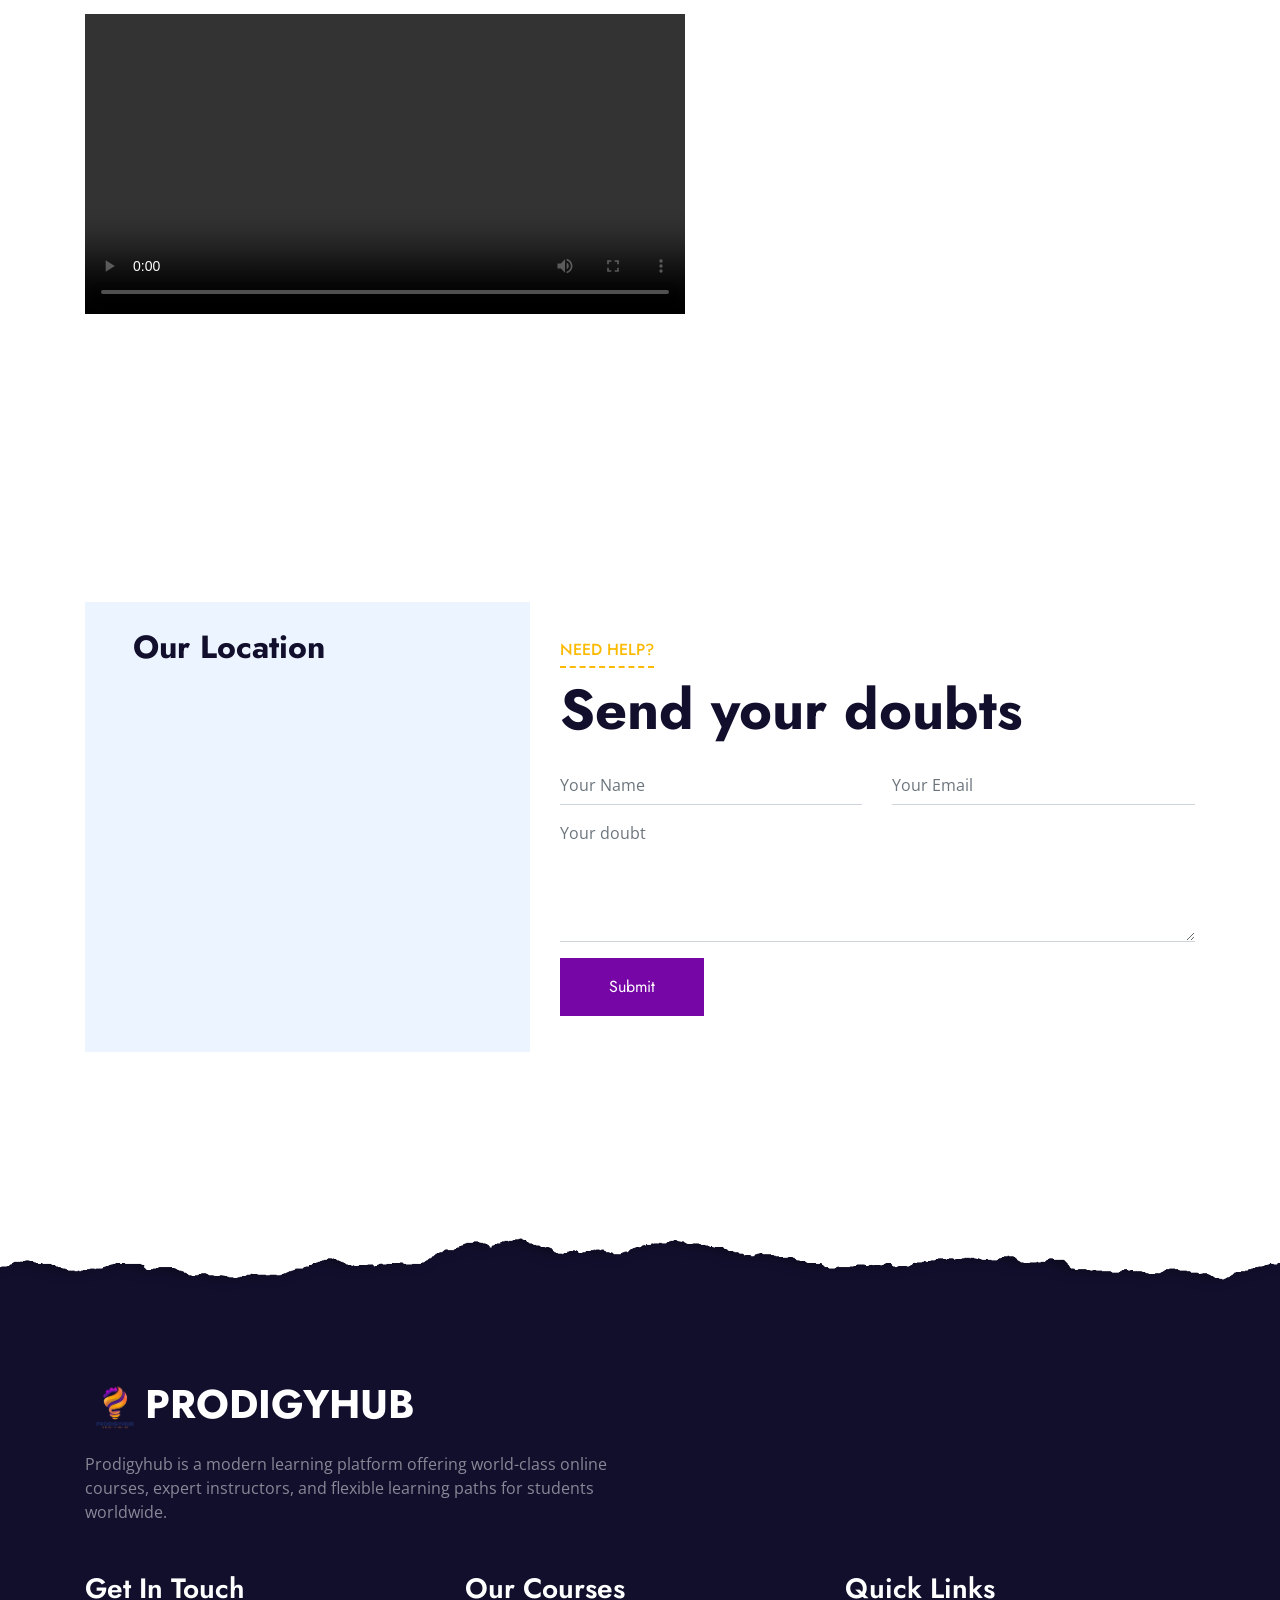
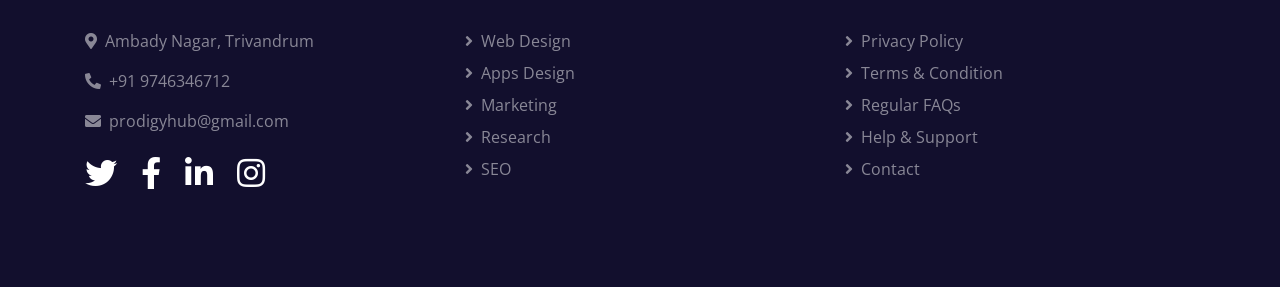
==== commit f5e6dd8f: "Added Change" ====
--- a/index.html
+++ b/index.html
@@ -506,7 +506,7 @@
             <div class="row align-items-center">
                 <div class="col-lg-5 mb-5 mb-lg-0">
                     <div class="section-title position-relative mb-4">
-                        <h6 class="d-inline-block position-relative text-secondary text-uppercase pb-2">Testimonial</h6>
+                        <h6 class="d-inline-block position-relative text-secondary text-uppercase pb-2"></h6>
                         <h1 class="display-4">What We deliver to you..</h1>
                     </div>
                     <p class="m-0">
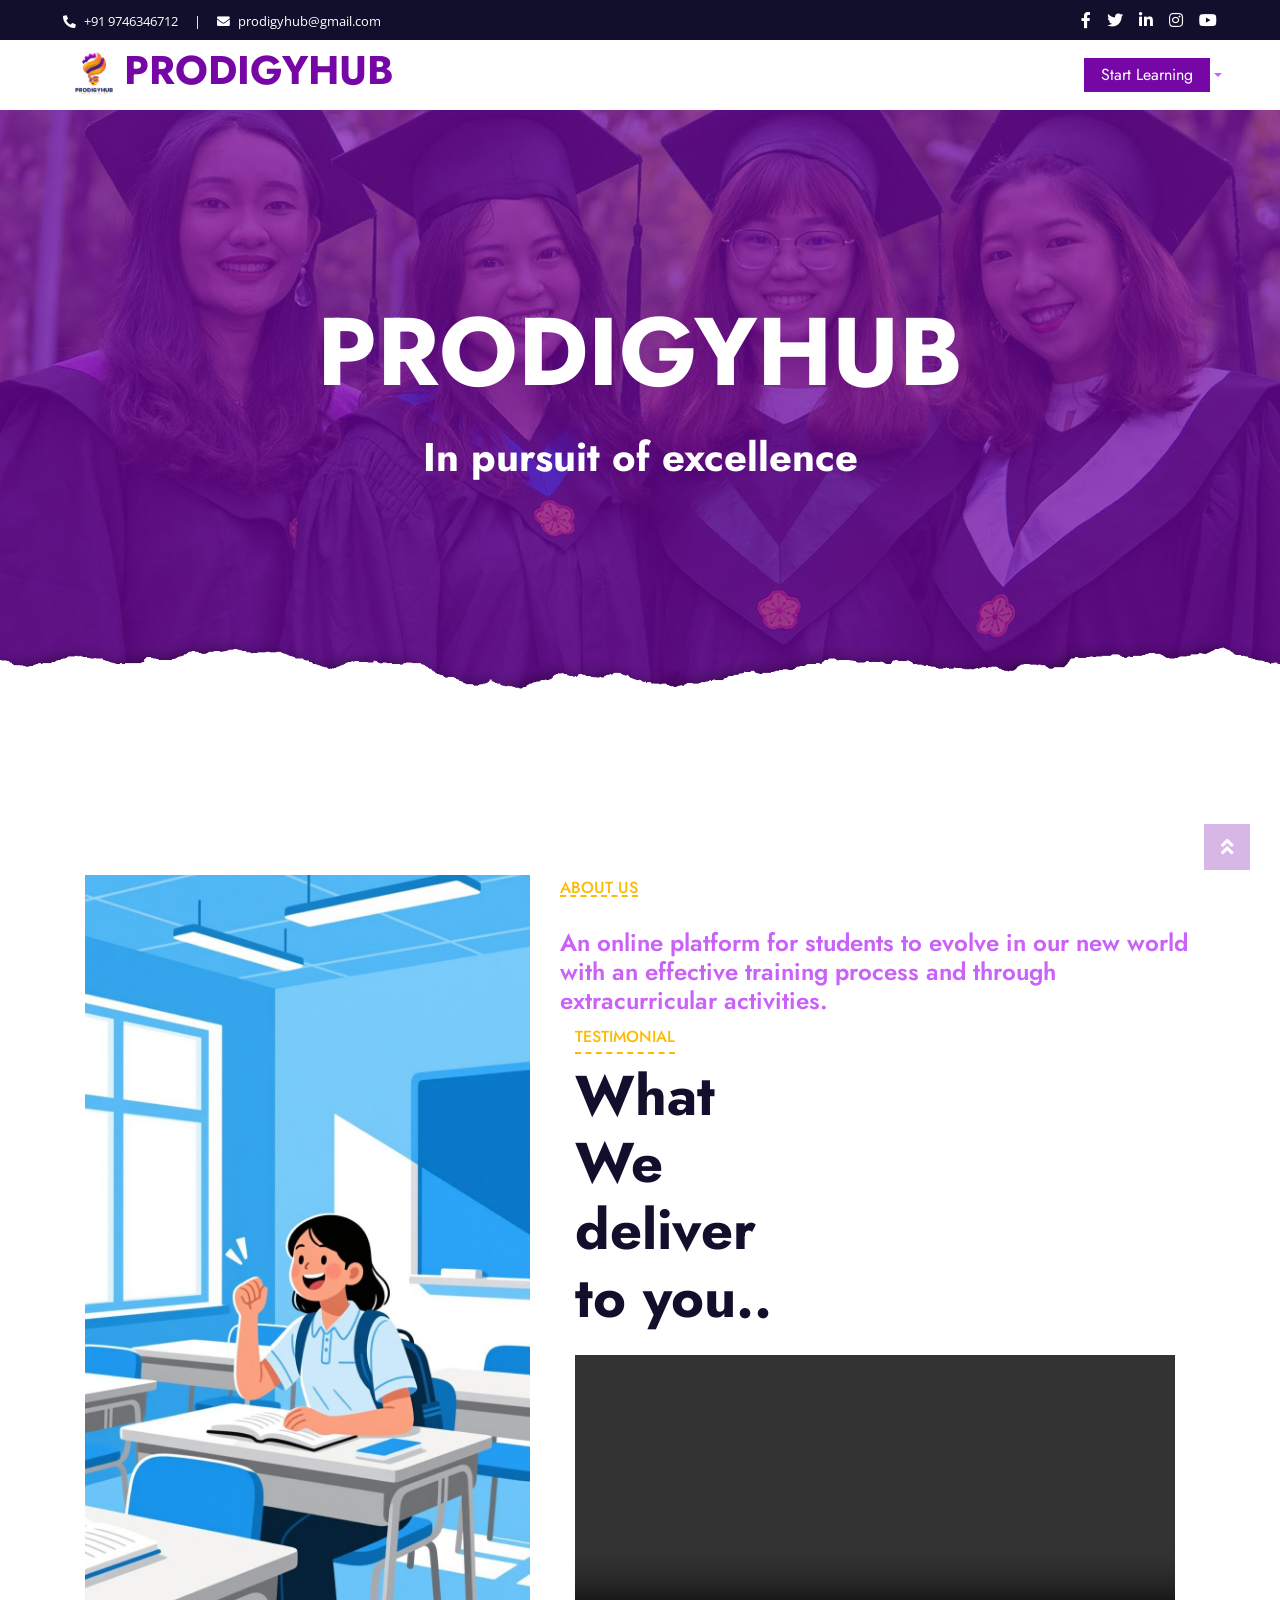
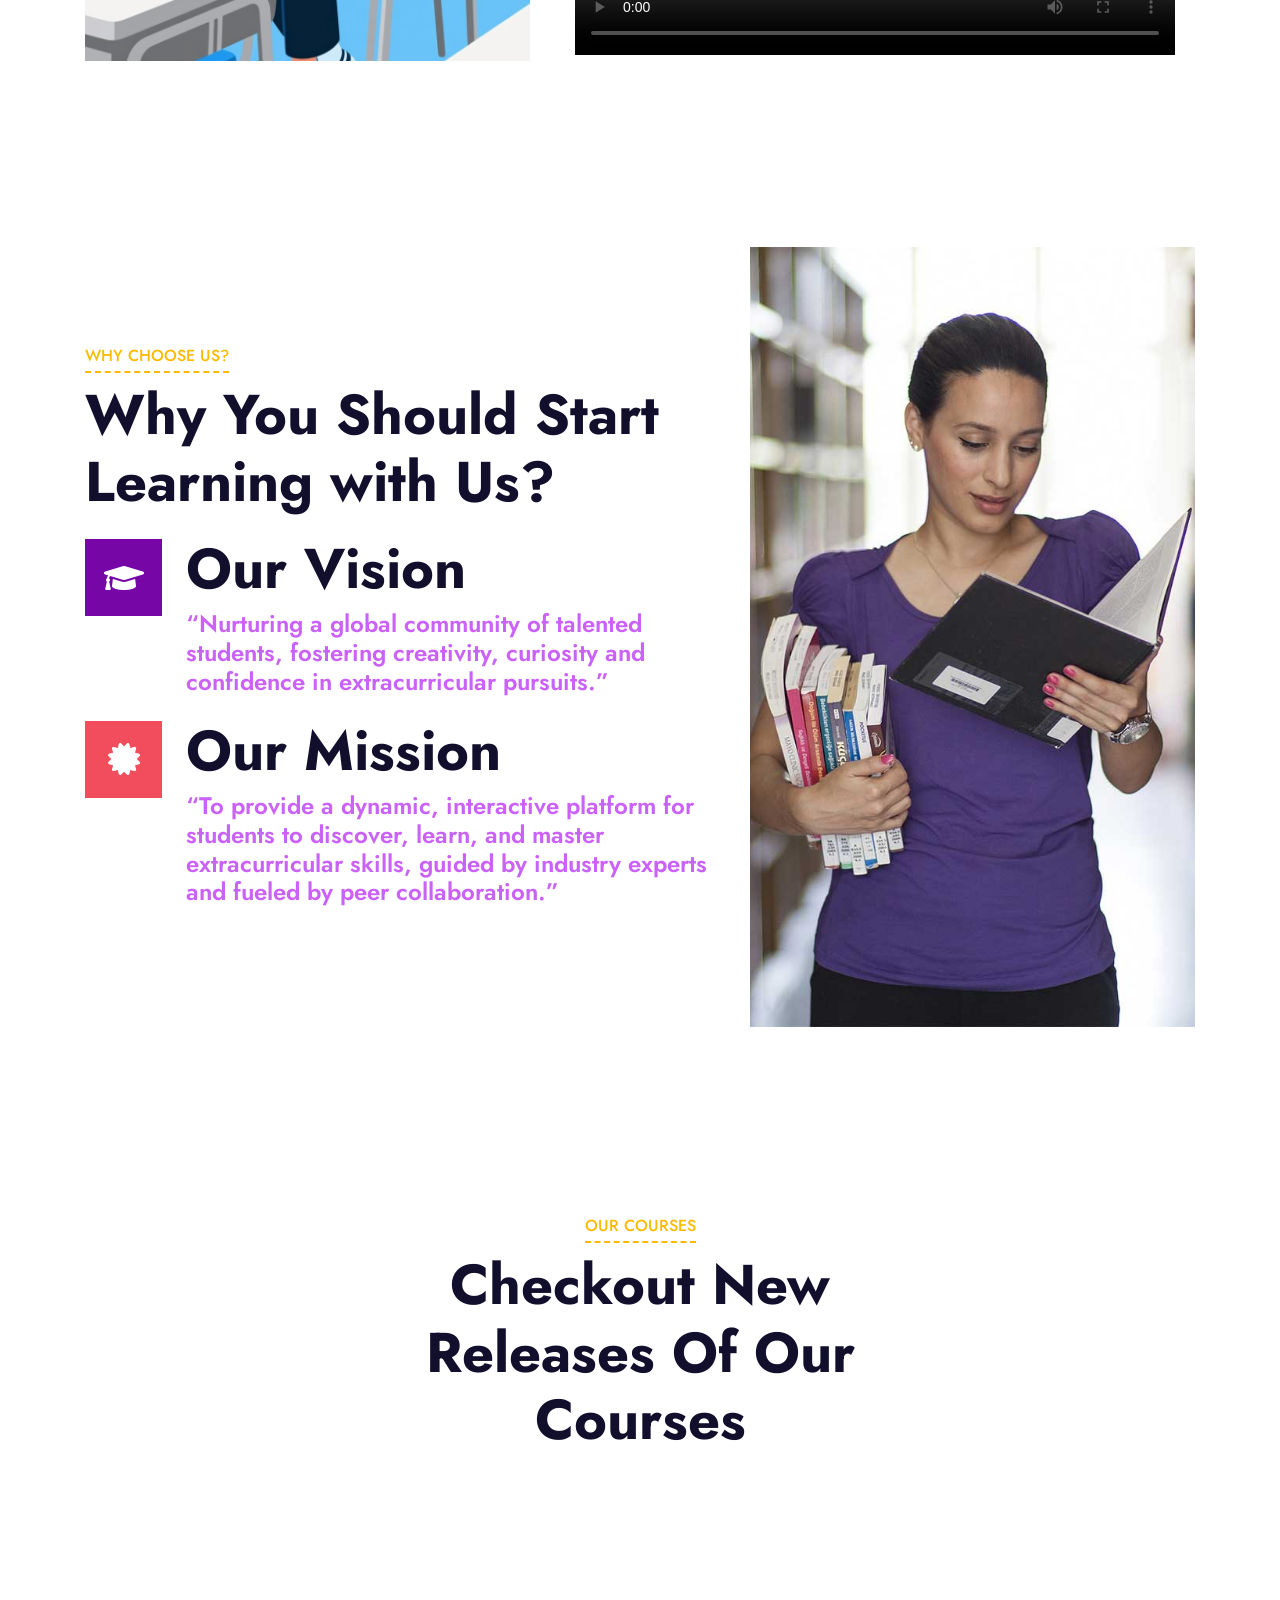
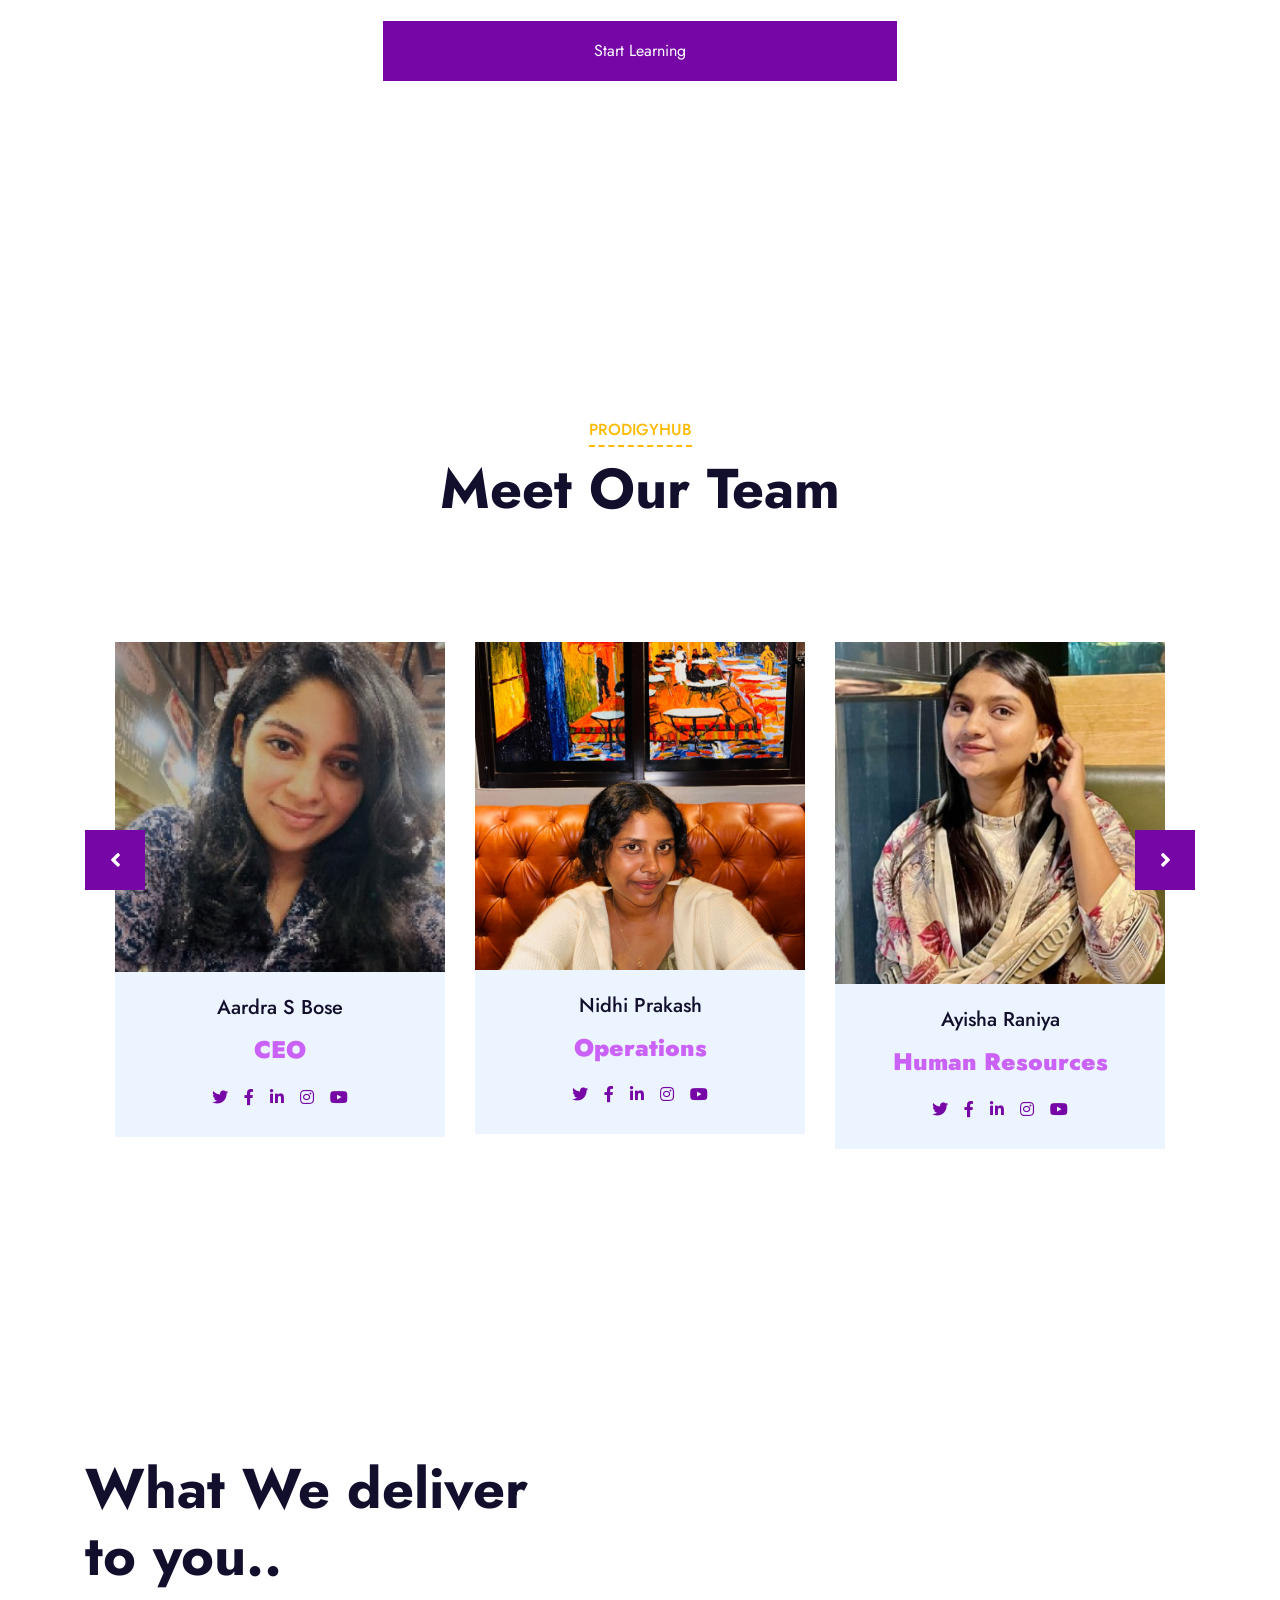
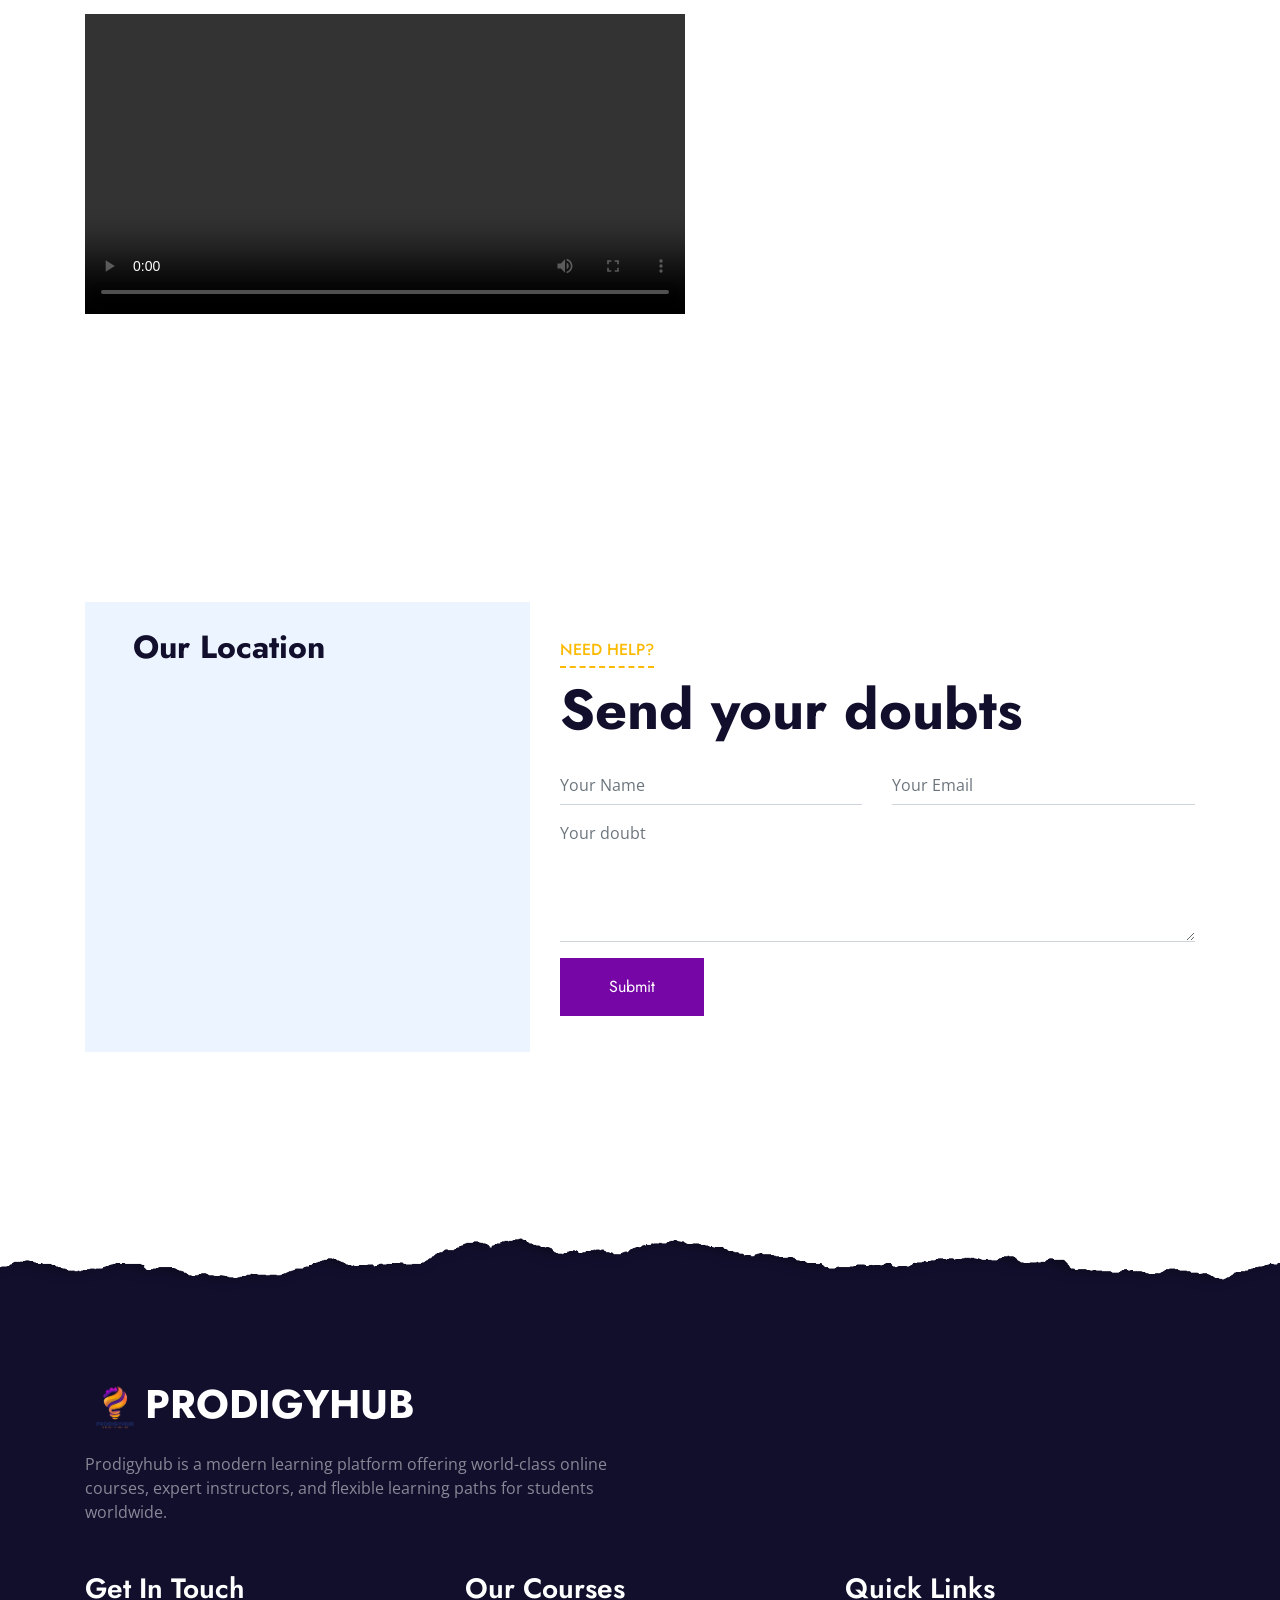
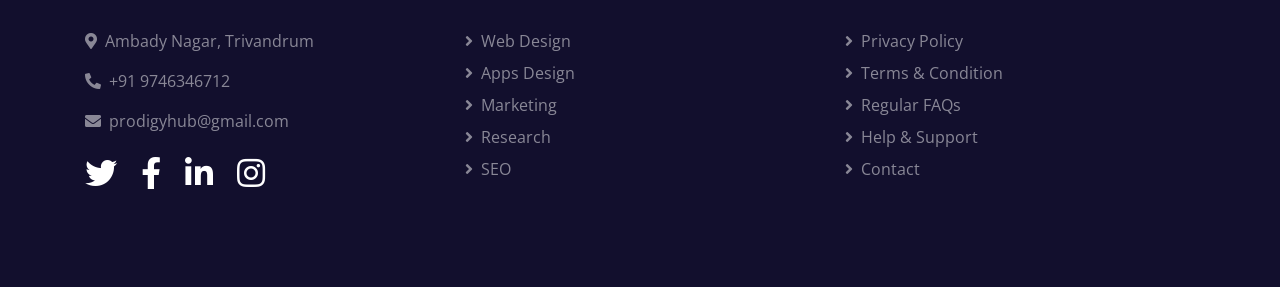
==== commit 9d1f13d3: "change" ====
--- a/index.html
+++ b/index.html
@@ -405,7 +405,7 @@
 
                     <img class="img-fluid w-100" src="img/WhatsApp Image 2025-10-04 at 12.13.30_6dc23aaf.jpg" alt="">
                     <div class="bg-light text-center p-4">
-                        <h5 class="mb-3">Nidhi S Prakash</h5>
+                        <h5 class="mb-3">Nidhi Prakash</h5>
                         <p class="mb-2"><b><h4>Operations</h4></b></p>
                         <div class="d-flex justify-content-center">
                             <a class="mx-1 p-1" href="#"><i class="fab fa-twitter"></i></a>
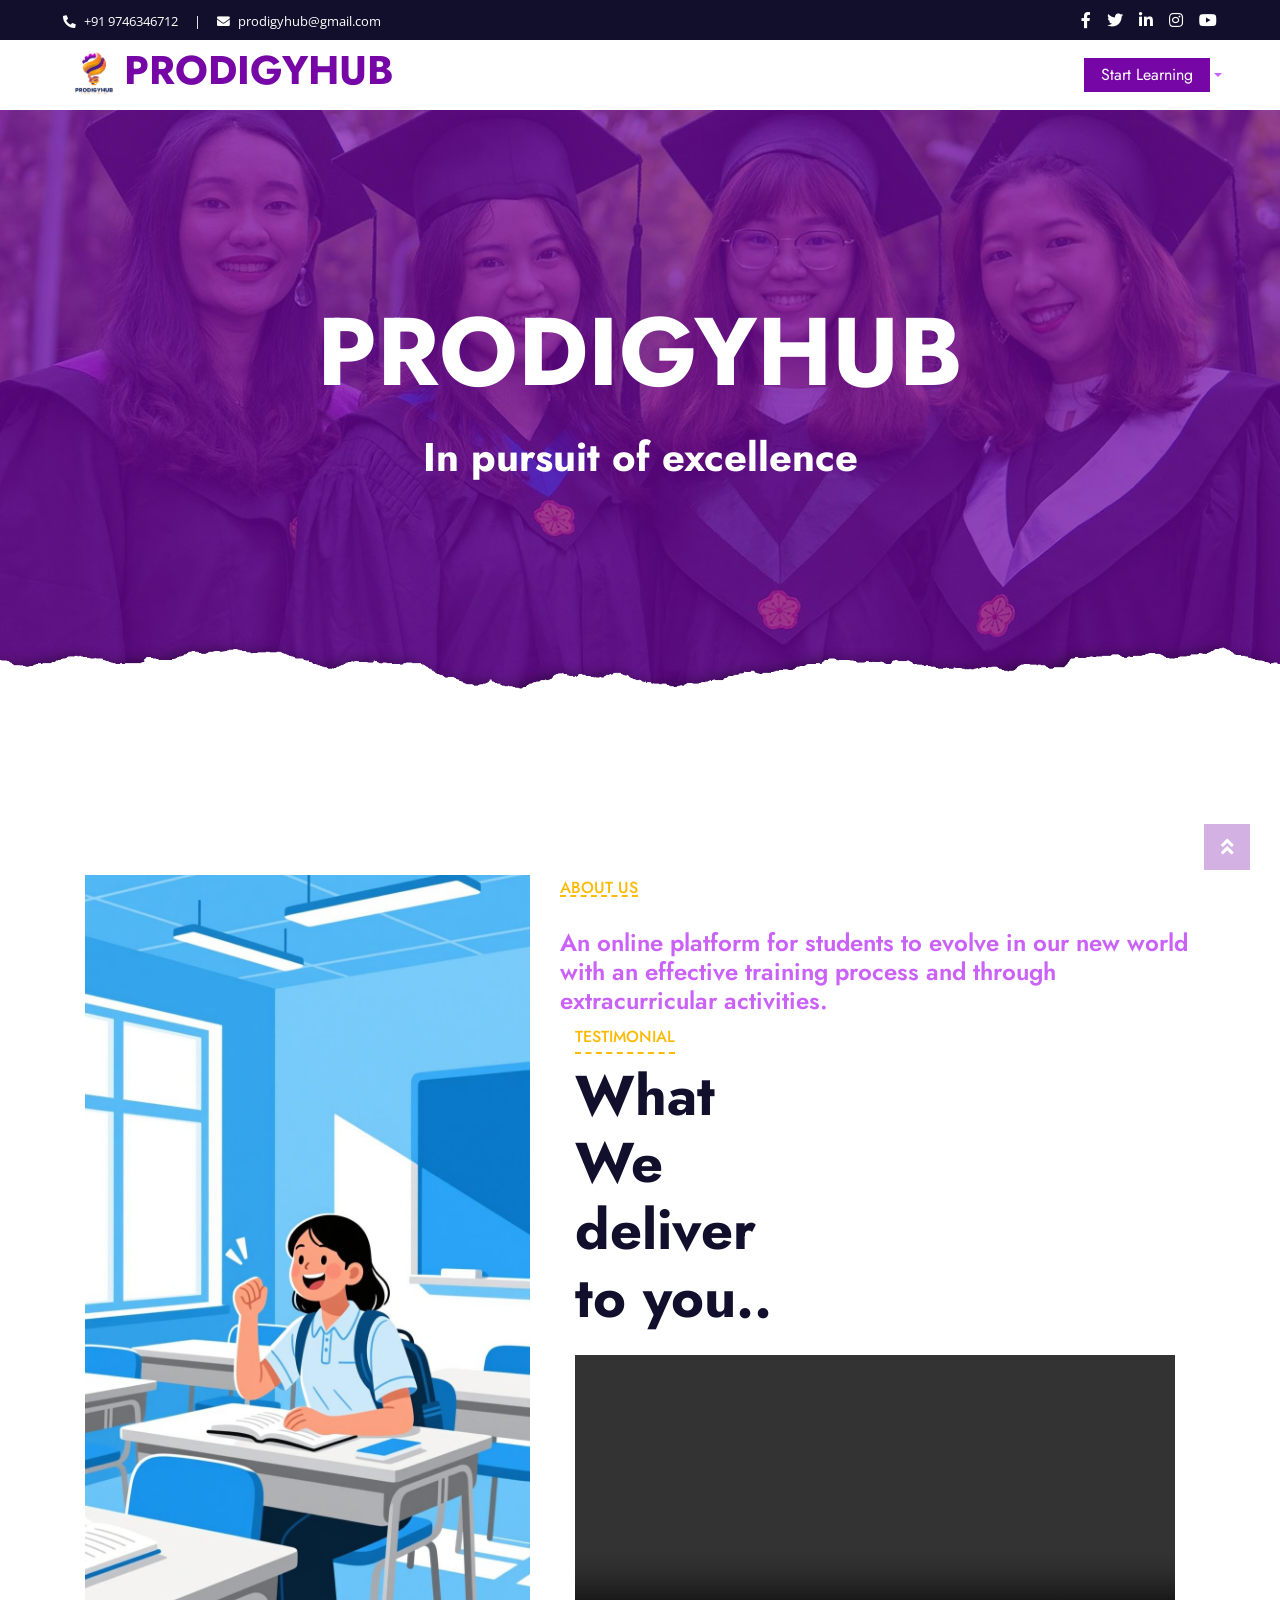
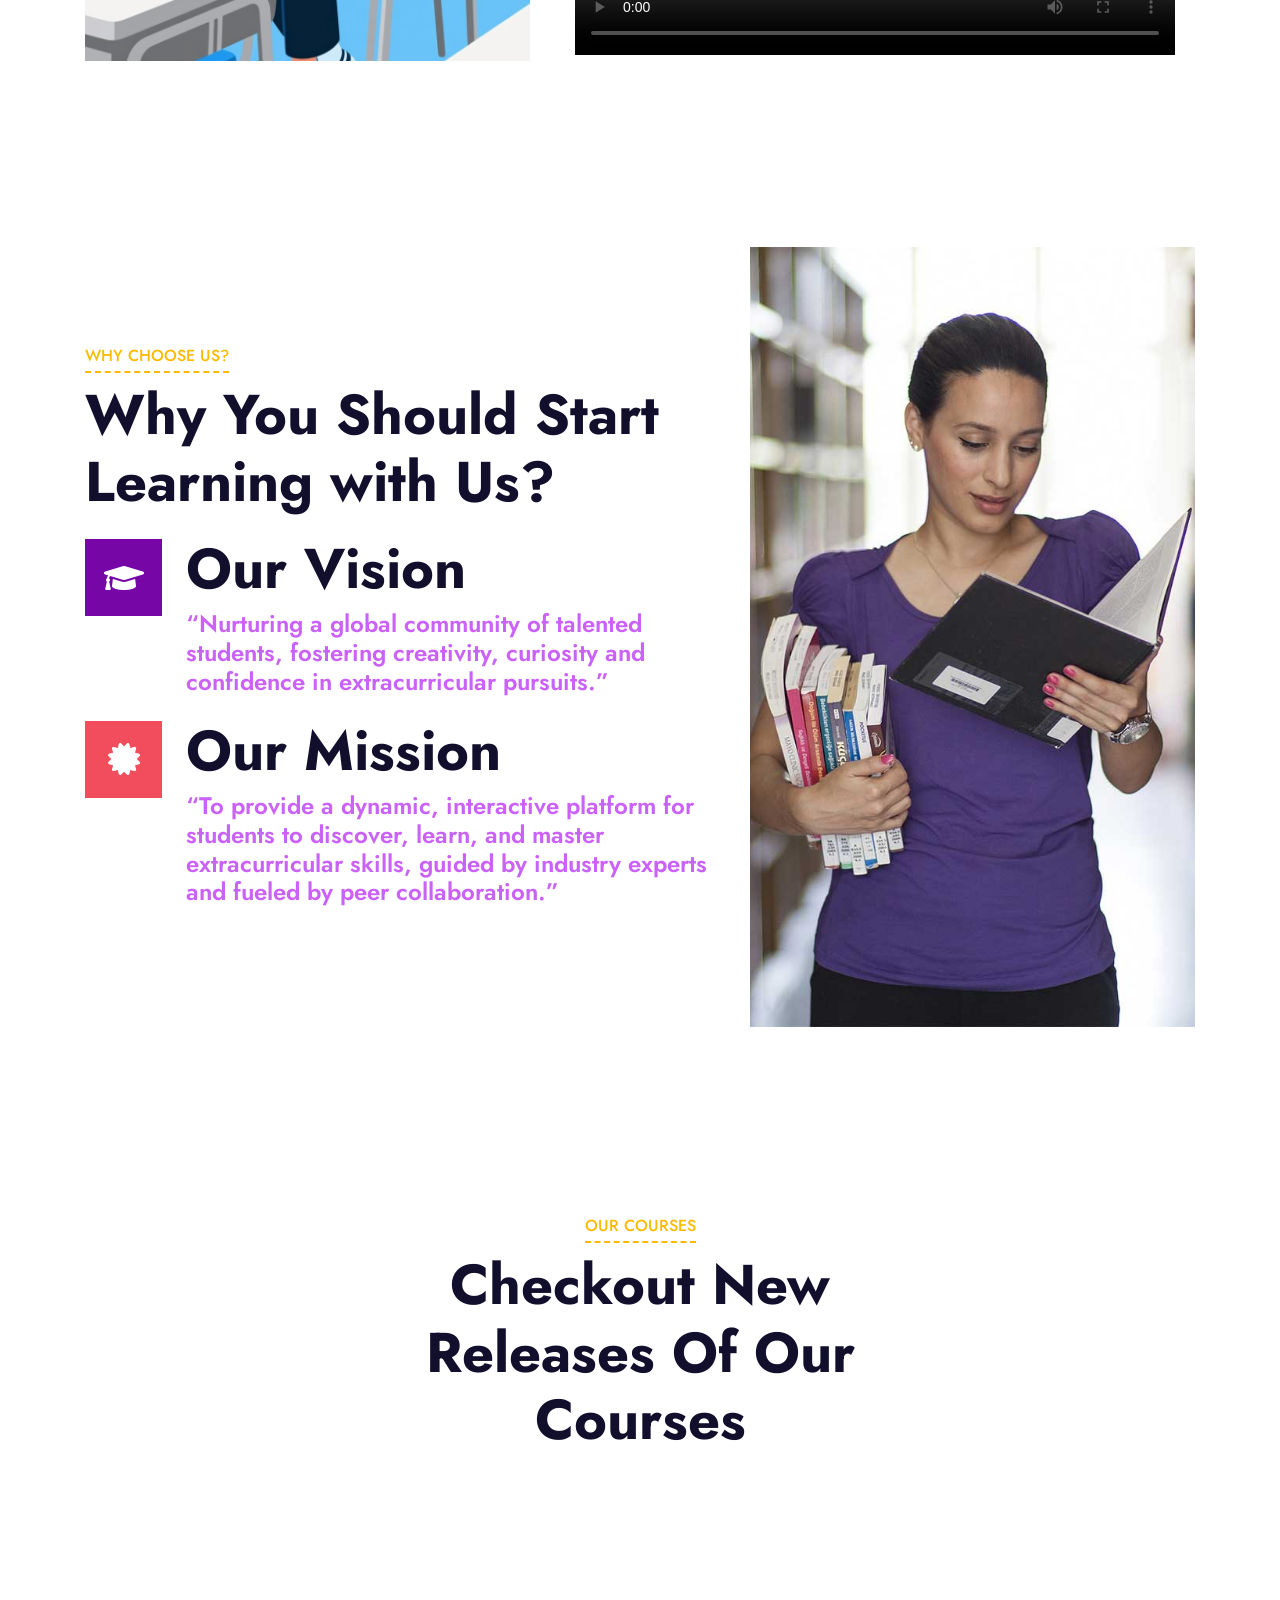
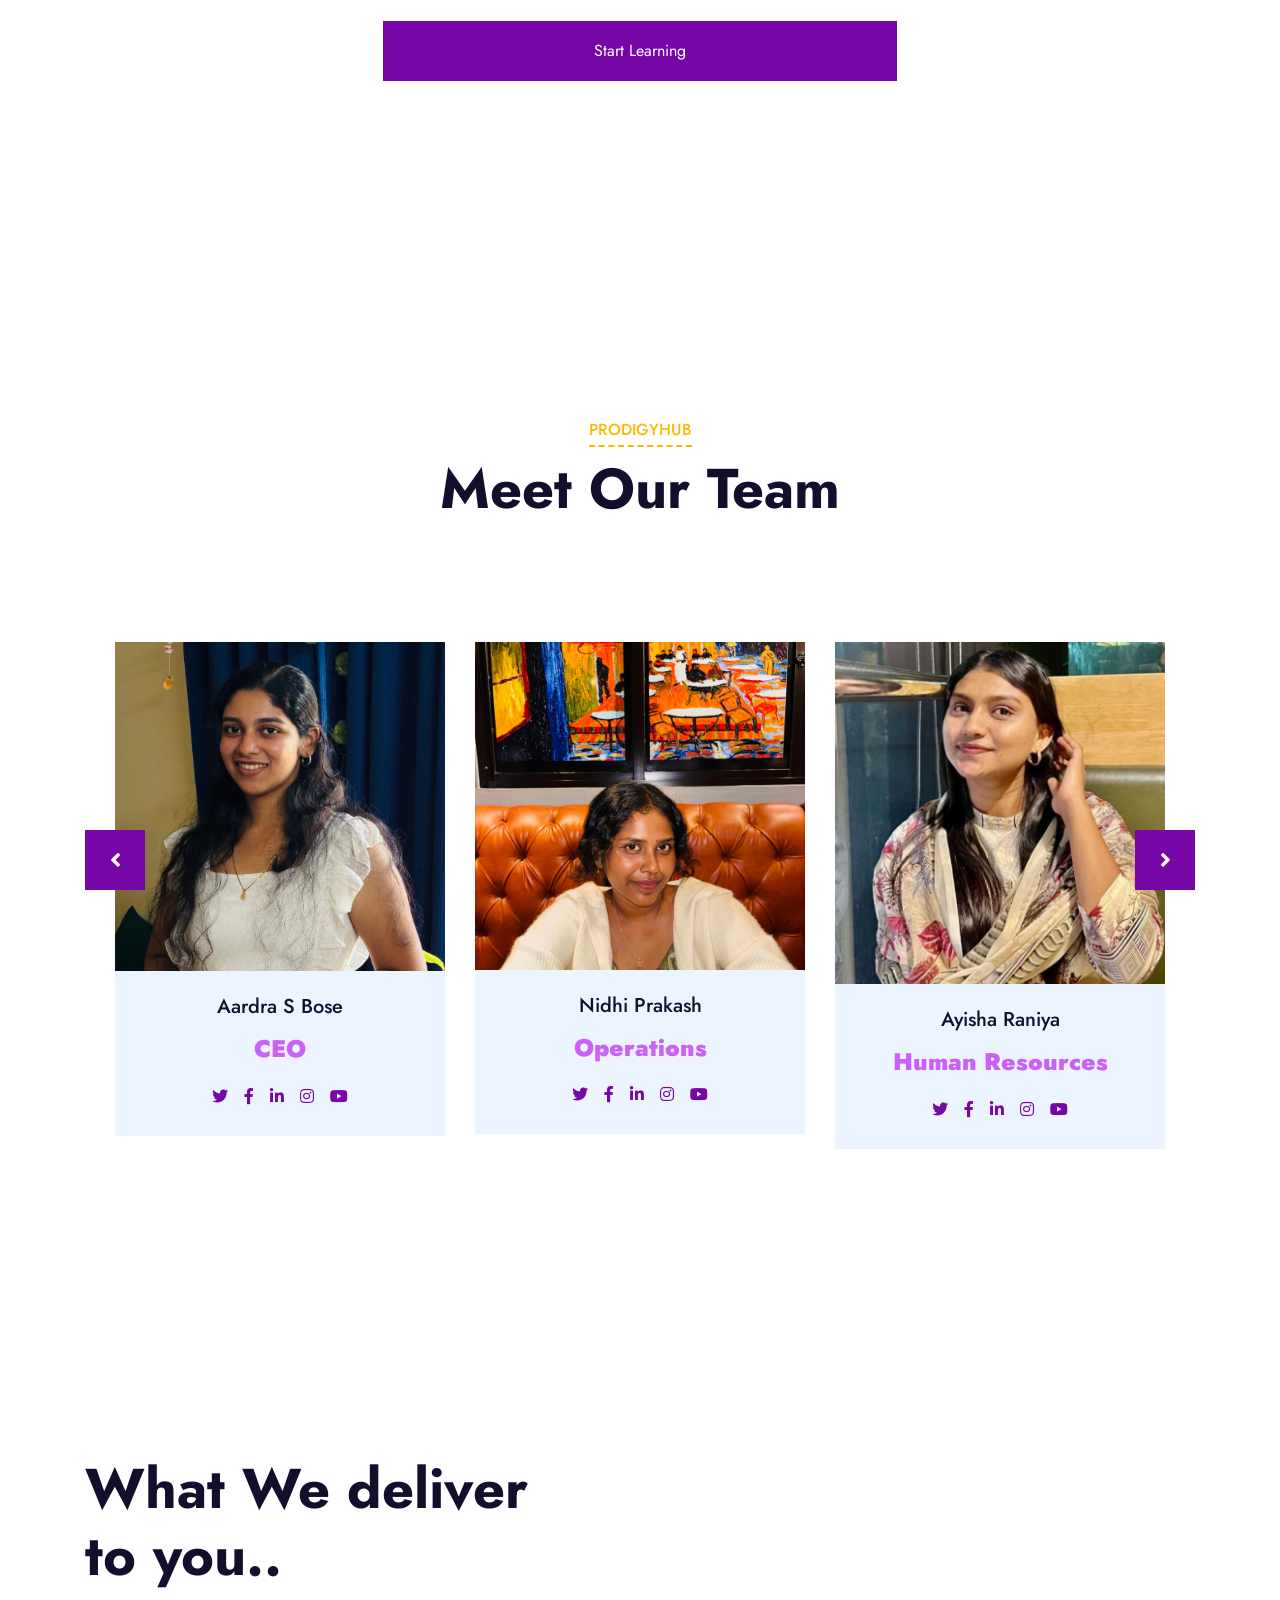
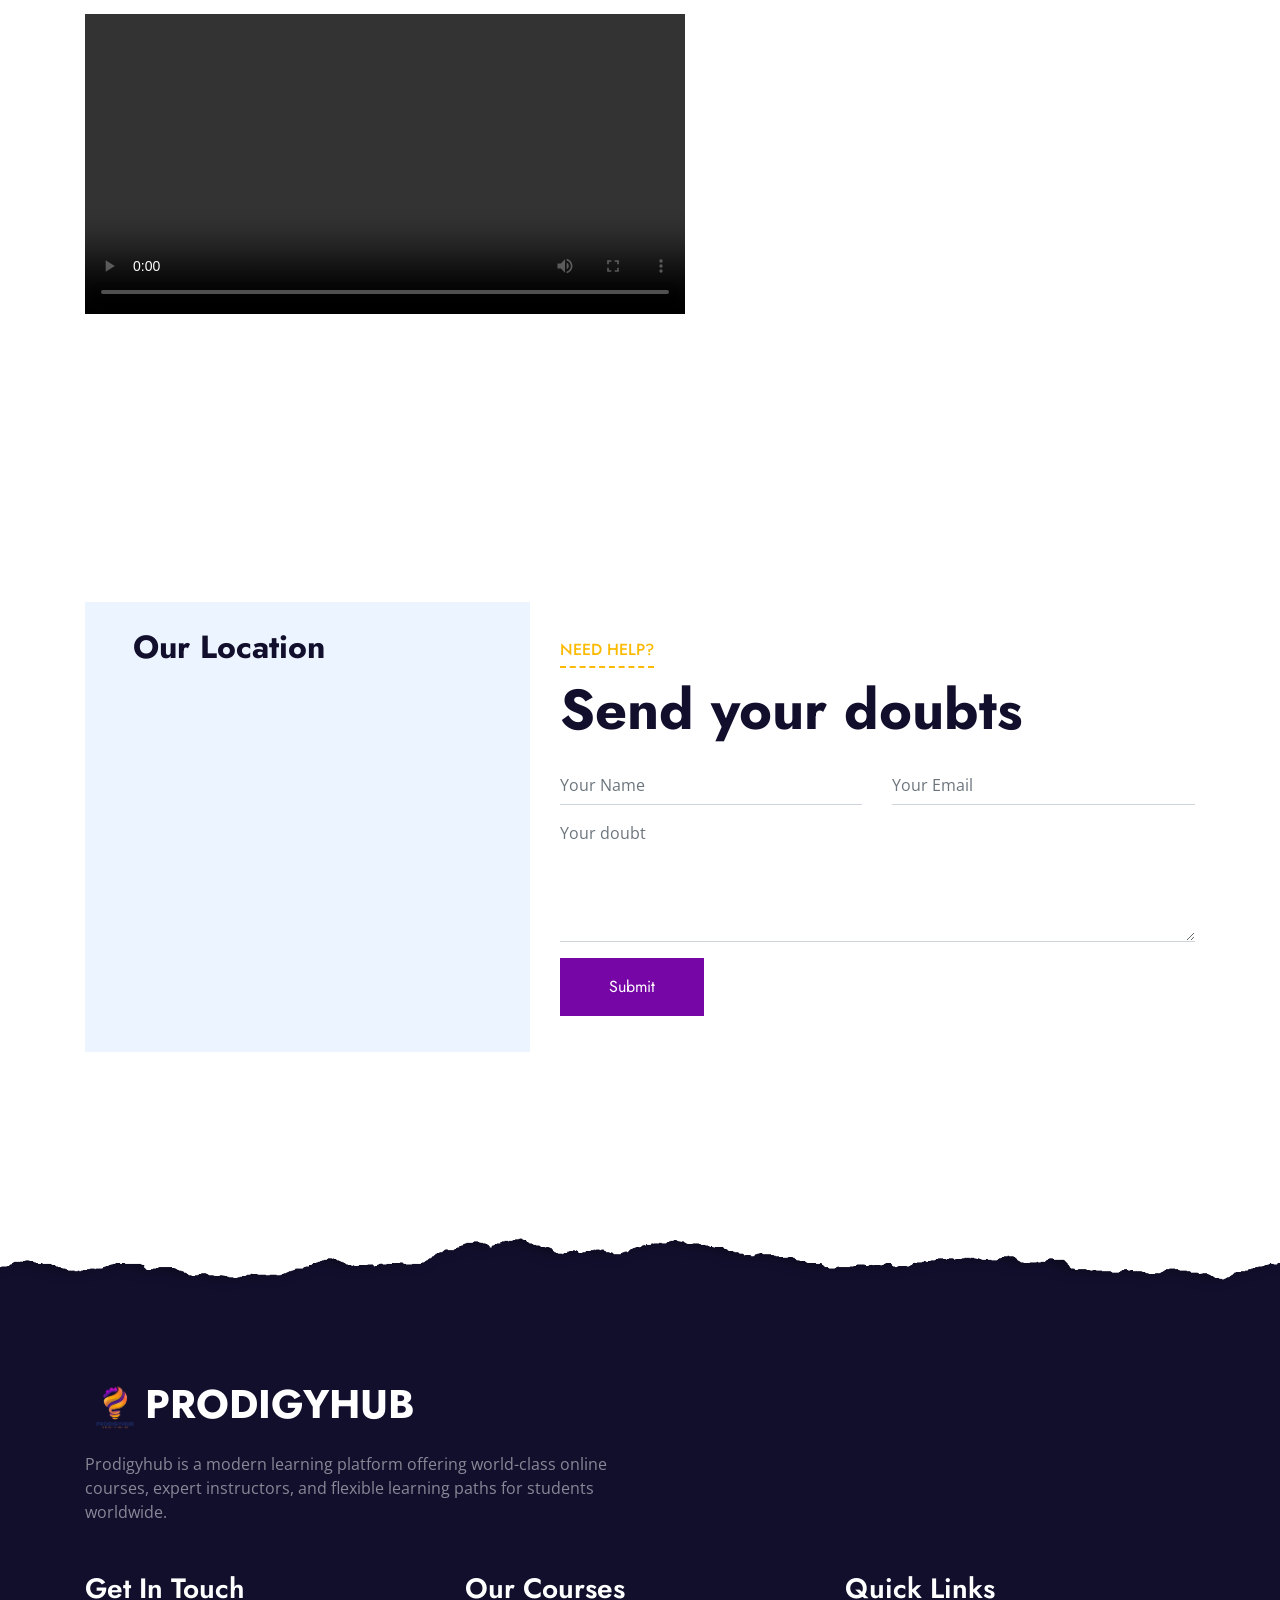
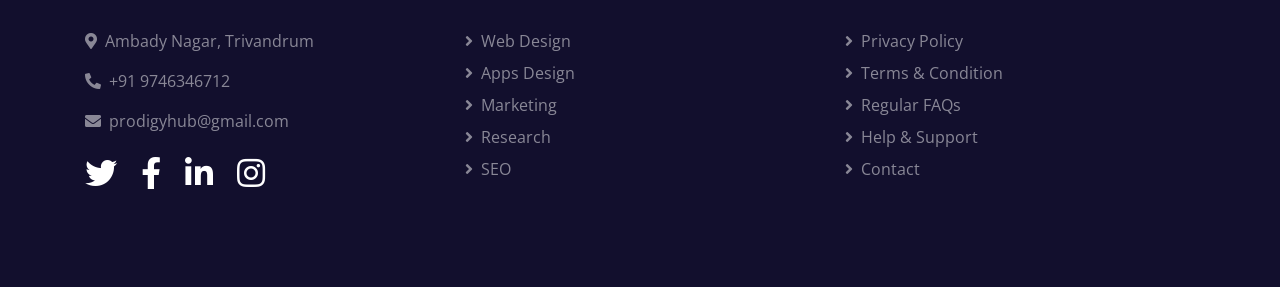
==== commit d829db2d: "t" ====
--- a/index.html
+++ b/index.html
@@ -386,7 +386,7 @@
                     <br>
                     <br>
                     <br>
-                    <img class="img-fluid w-100" src="img\WhatsApp Image 2025-10-04 at 13.43.14_3c6030f2.jpg" alt="">
+                    <img class="img-fluid w-100" src="img\Ab1.jpg" alt="">
                     <div class="bg-light text-center p-4">
                         <h5 class="mb-3">Aardra S Bose</h5>
                         <p class="mb-2"><b><h4>CEO</h4></b></p>
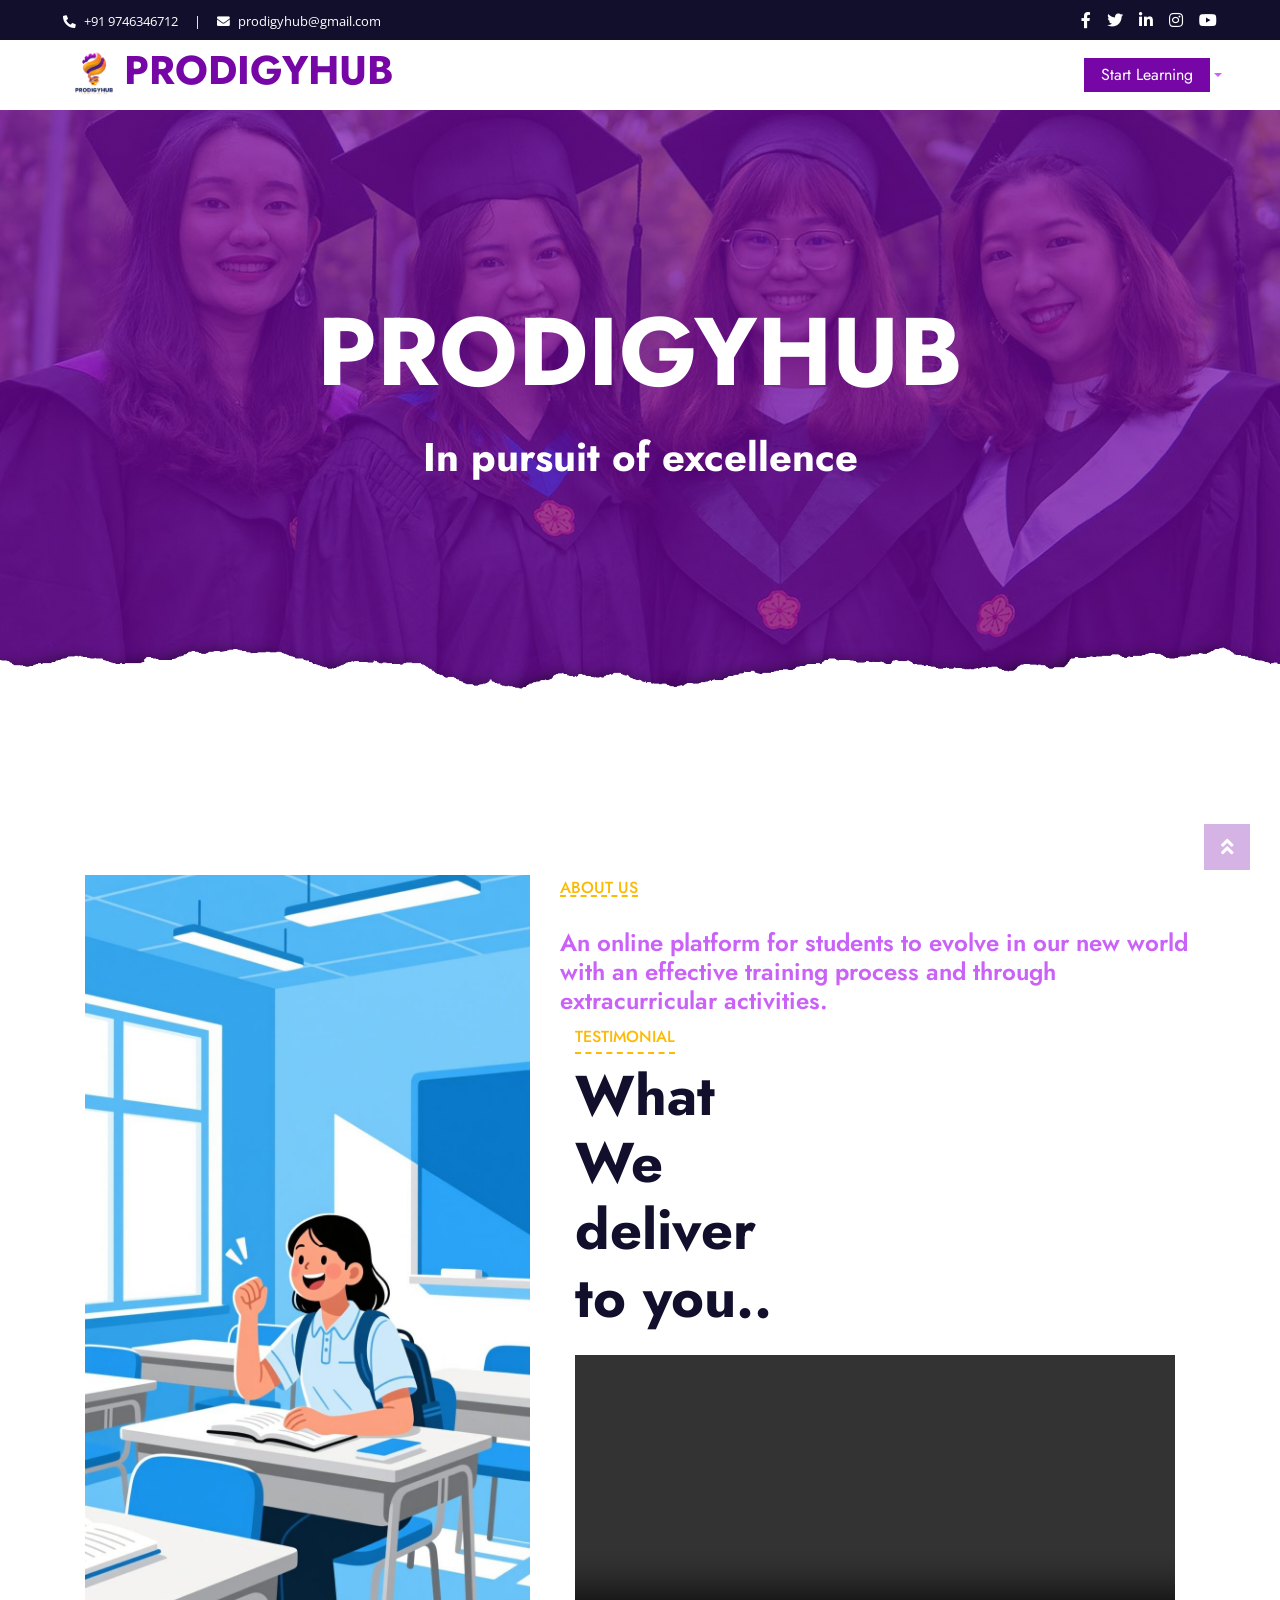
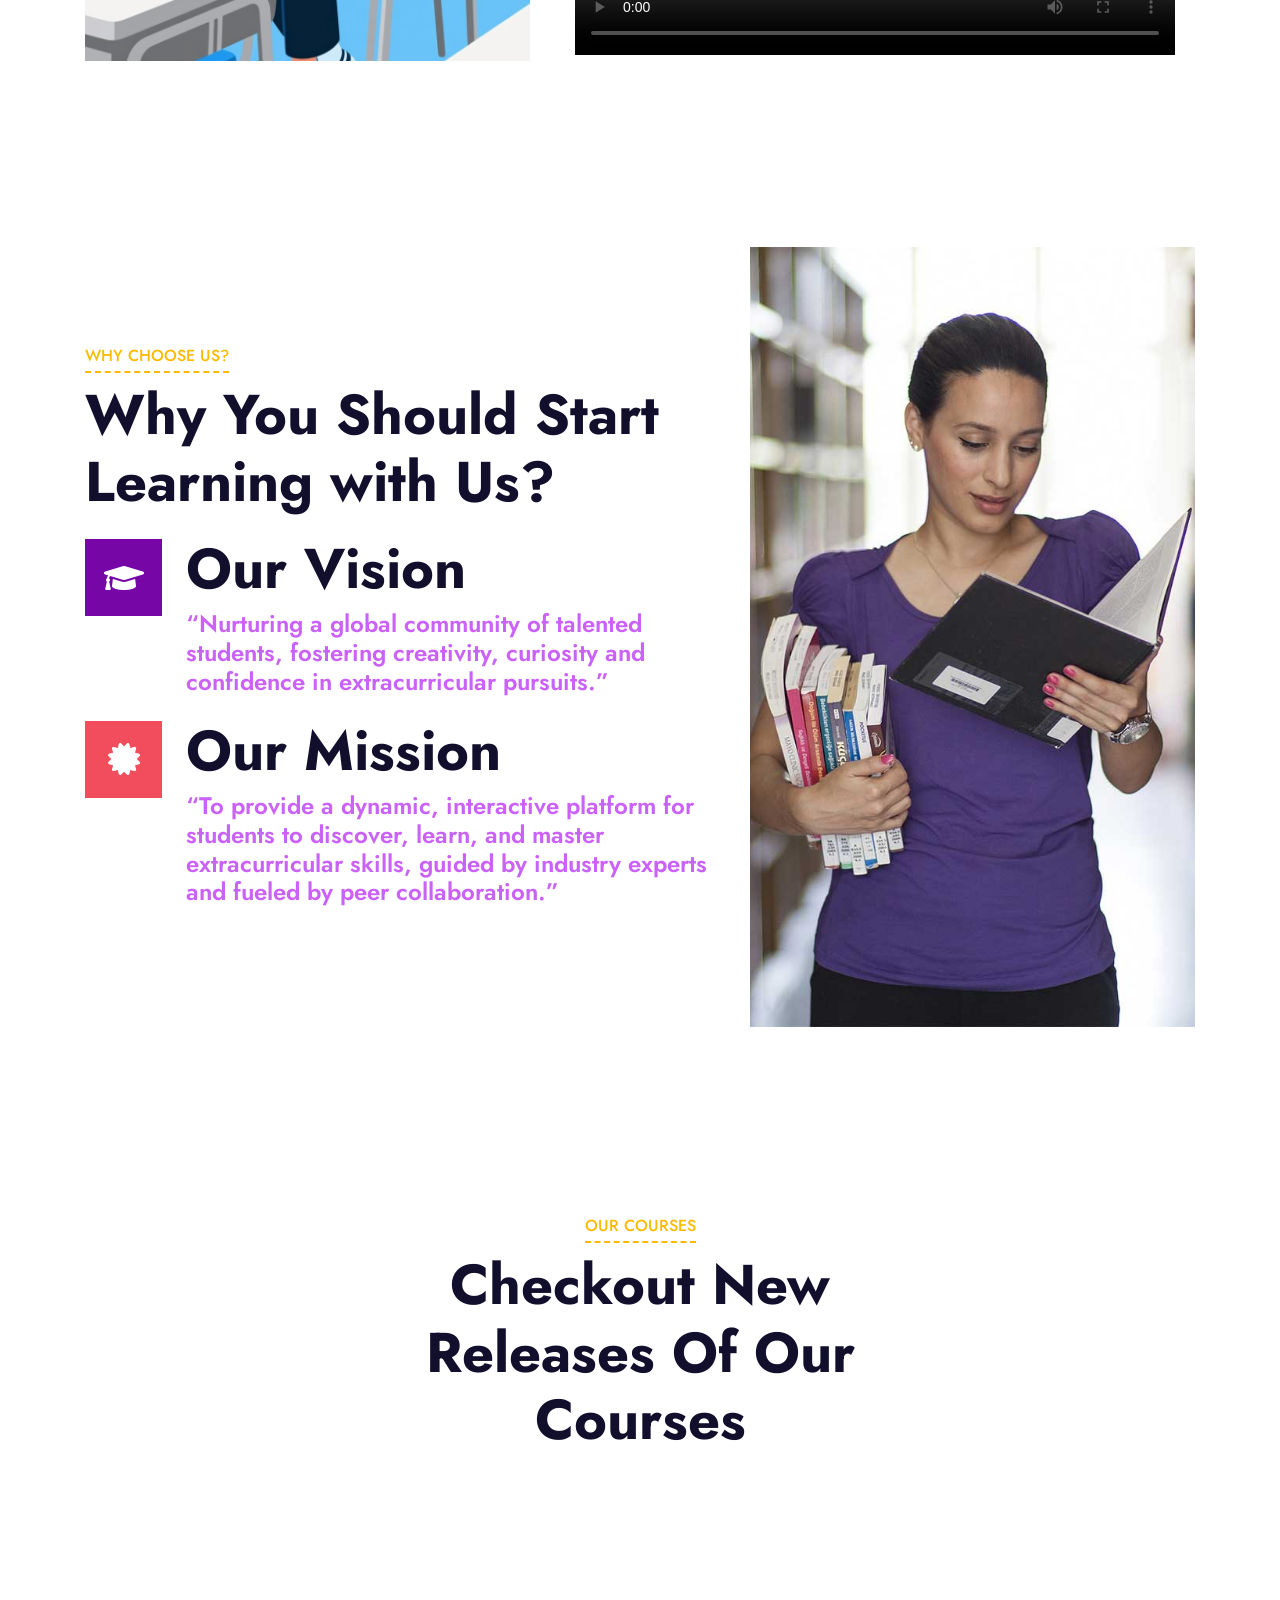
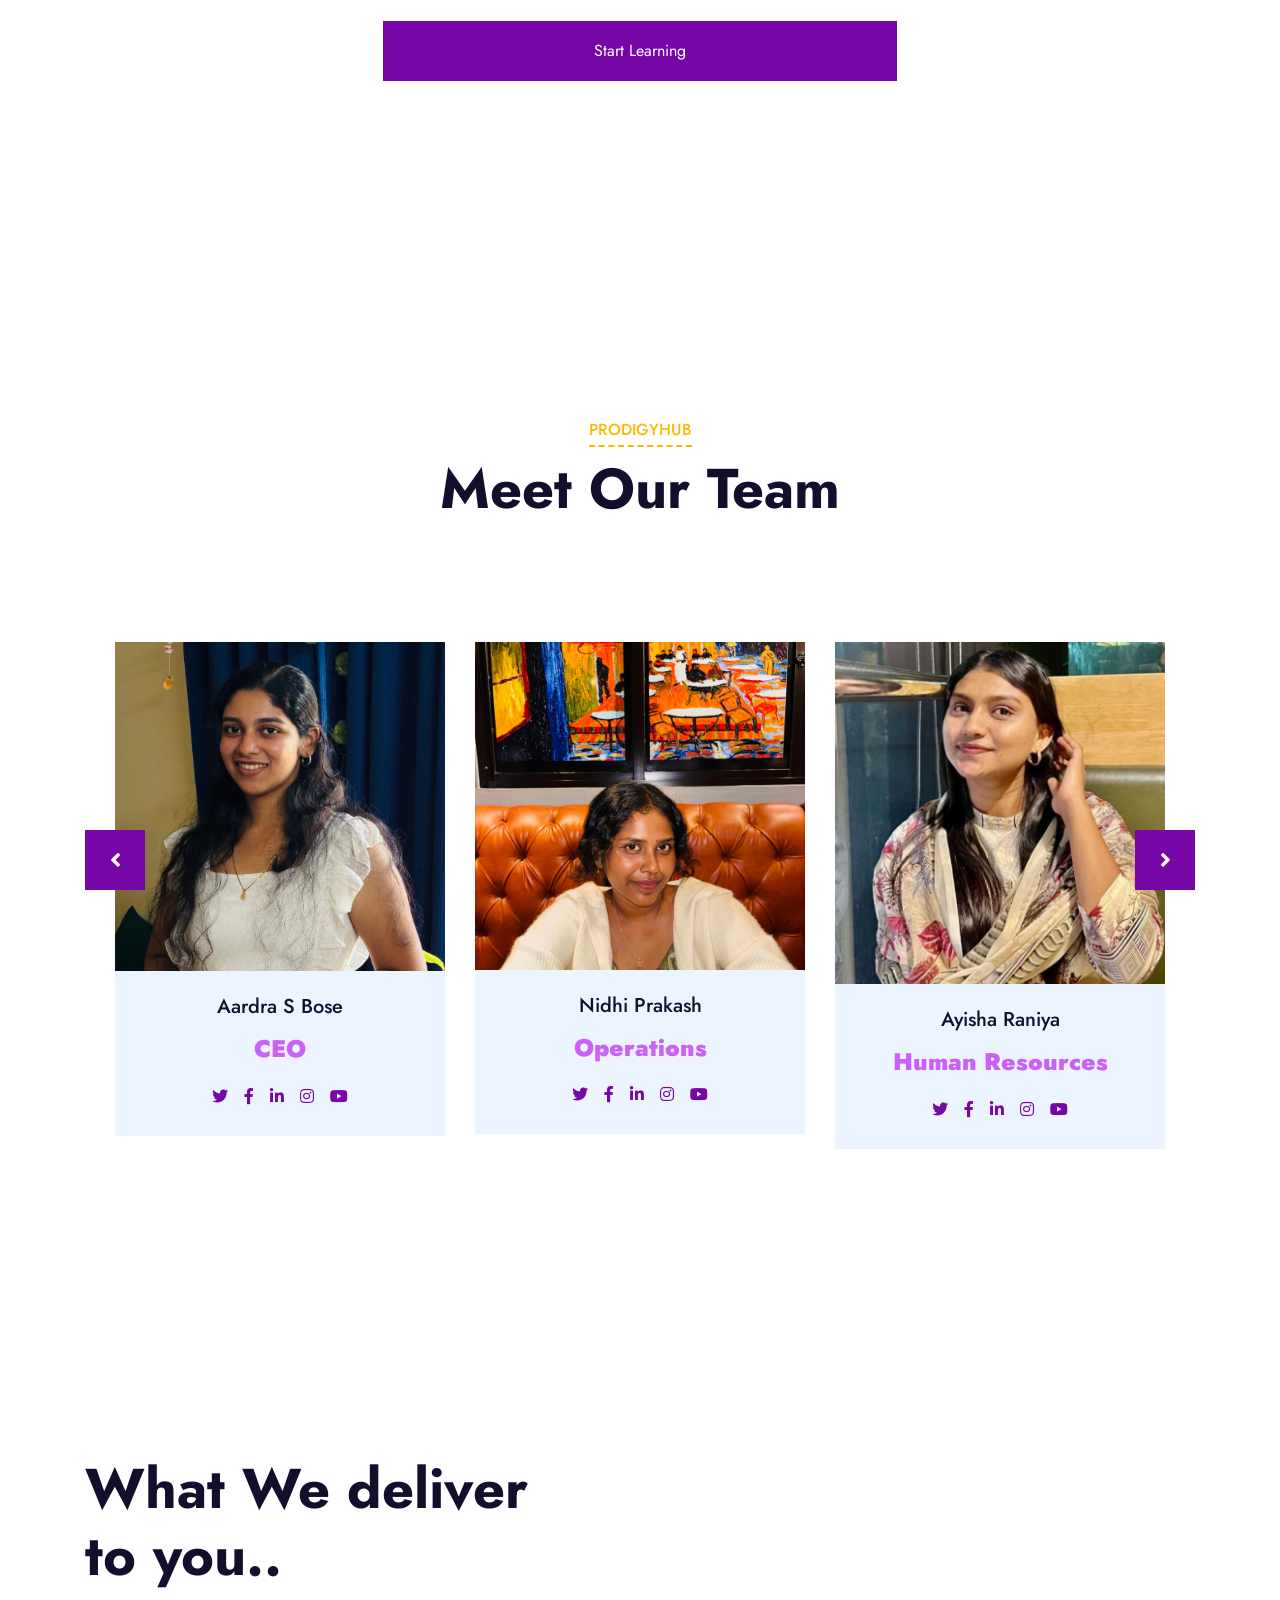
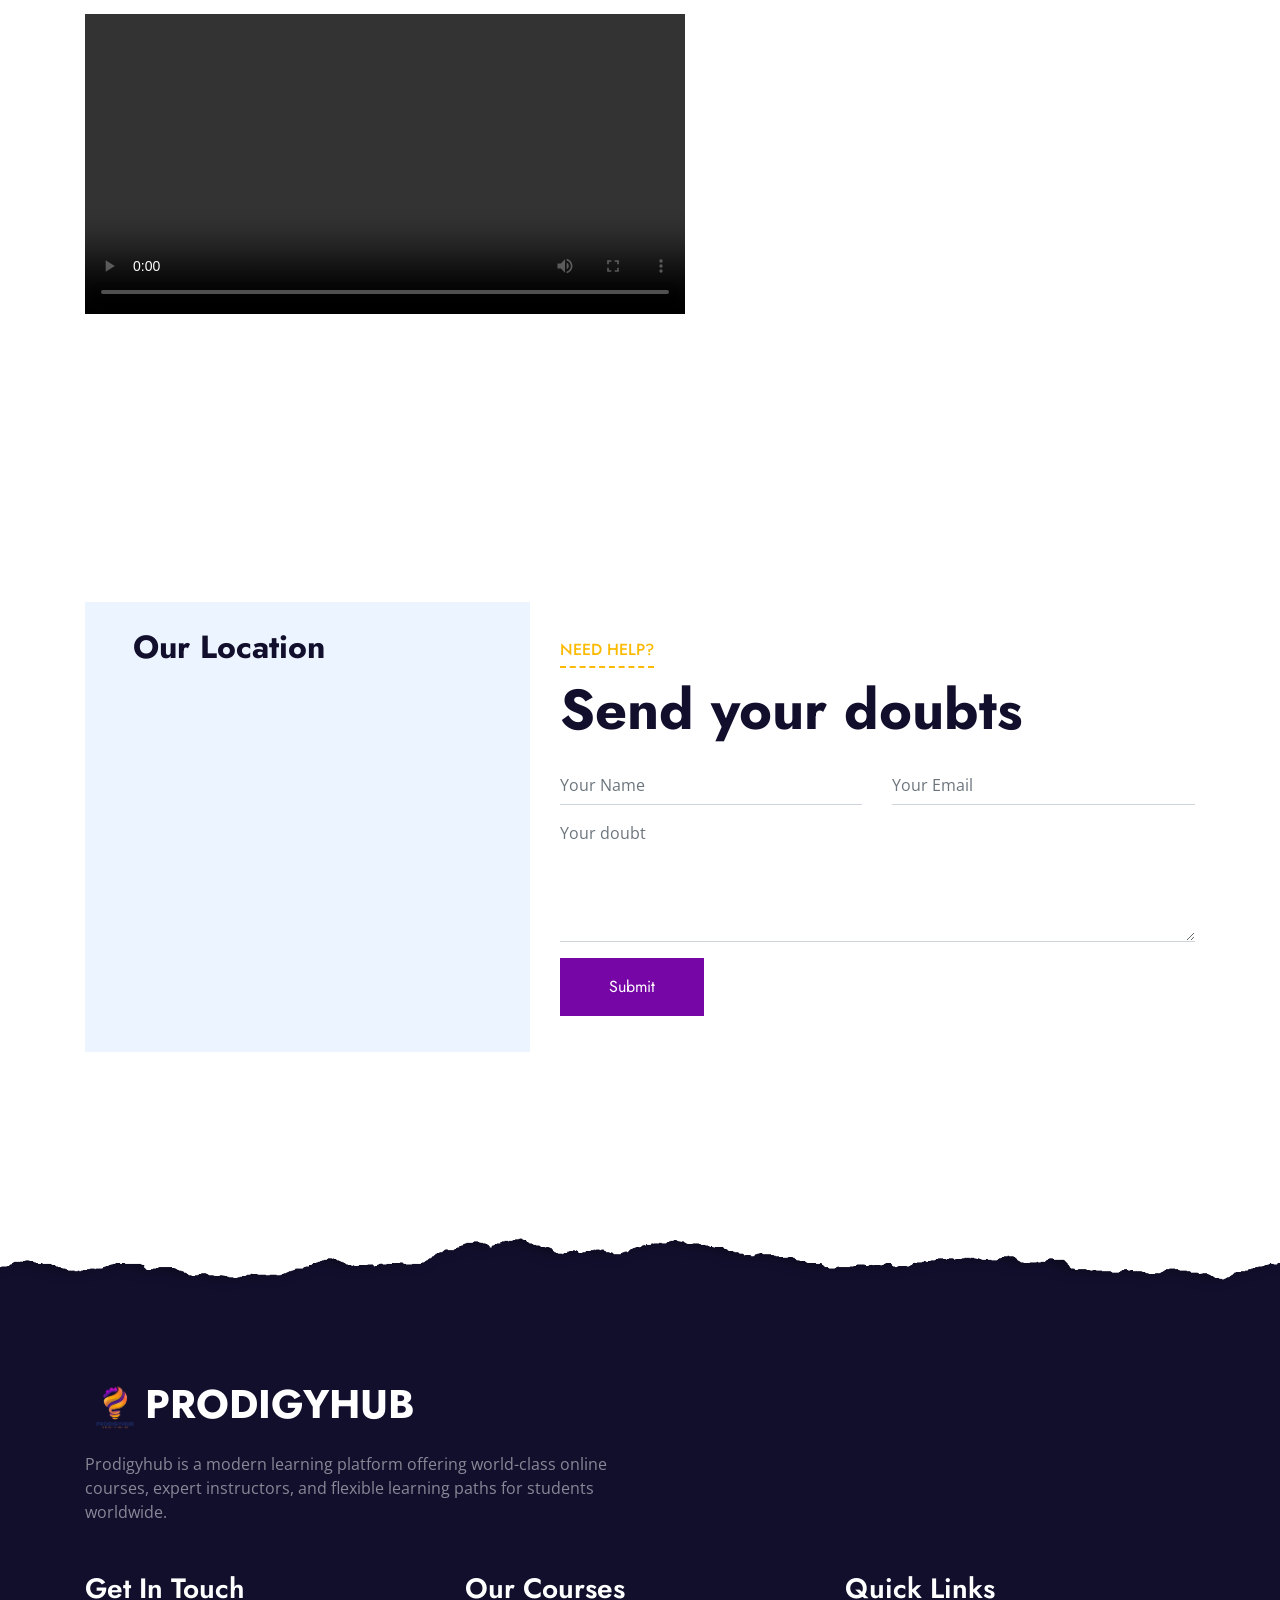
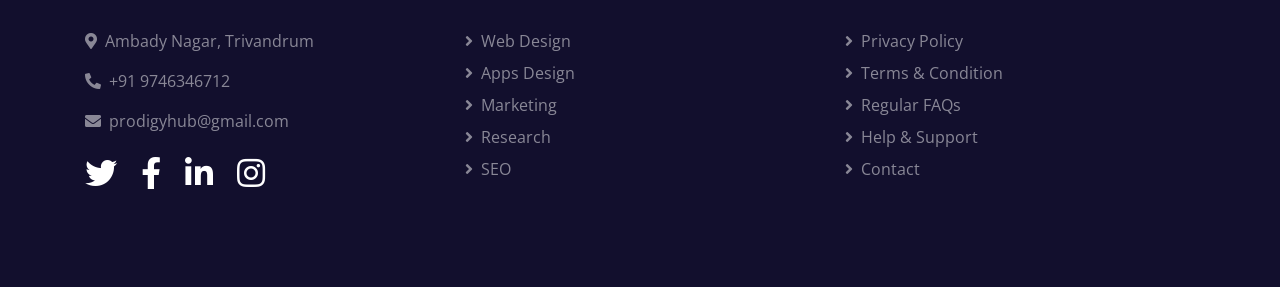
==== commit e19a37c8: "t" ====
--- a/index.html
+++ b/index.html
@@ -5,8 +5,8 @@
     <meta charset="utf-8">
     <title>PRODIGYHUB</title>
     <meta content="width=device-width, initial-scale=1.0" name="viewport">
-    <meta content="Free HTML Templates" name="keywords">
-    <meta content="Free HTML Templates" name="description">
+    <meta content="" name="keywords">
+    <meta content="" name="description">
 
     <!-- Favicon -->
     <link href="img/favicon.ico" rel="icon">
